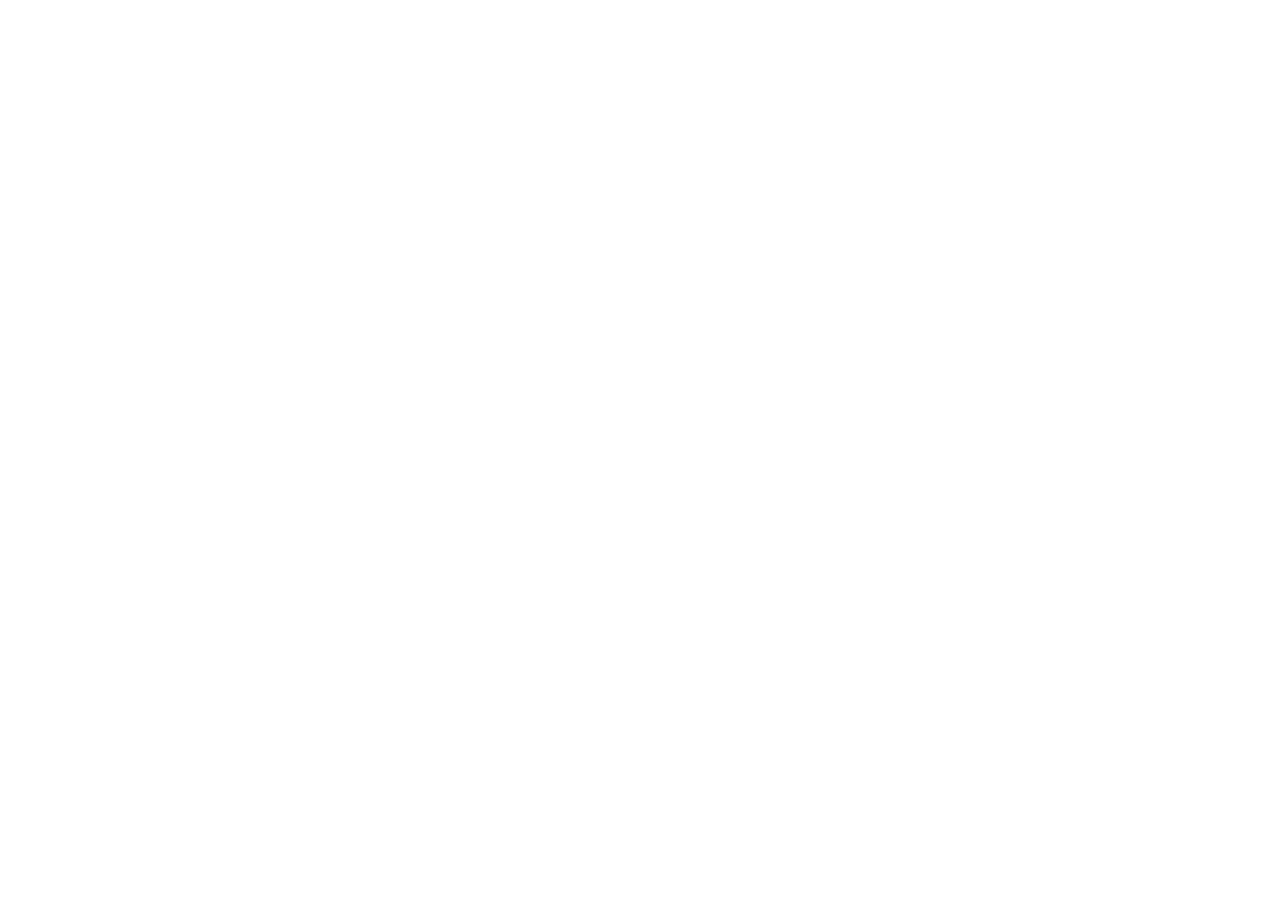
==== index.html @ 89497c9f "Update index.html" ====
<!doctype html>
<html lang="en" data-redirect-timezone="1">
<head>
	<meta charset="utf-8">
	<meta name="viewport" content="width=device-width">
	<meta name="generator" content="Framer 40f5bc6">
	<title>For Juveriya 🤍</title>
    <meta name="description" content="Built by Mohammed Omer for Juveriya">
    <meta name="framer-search-index" content="https://framerusercontent.com/sites/117l81jmsc6NkIZ9MC89xa/searchIndex-GdRDOwep4ibM.json">
    <meta name="framer-search-index-fallback" content="https://framerusercontent.com/sites/117l81jmsc6NkIZ9MC89xa/searchIndex-vX2zHD9IR4nd.json">
    <meta name="framer-html-plugin" content="disable">
    <link href="https://framerusercontent.com/images/HMO6l3CzcrKRpLwexkexiK5CK8.png" rel="icon" media="(prefers-color-scheme: light)">
    <link href="https://framerusercontent.com/images/HMO6l3CzcrKRpLwexkexiK5CK8.png" rel="icon" media="(prefers-color-scheme: dark)">
    <link rel="apple-touch-icon" href="https://framerusercontent.com/images/HMO6l3CzcrKRpLwexkexiK5CK8.png">
    <!-- Open Graph -->
    <meta property="og:type" content="website">
    <meta property="og:title" content="For Juveriya 🤍">
    <meta property="og:description" content="Built by Mohammed Omer for Juveriya">
    <meta property="og:image" content="https://framerusercontent.com/images/a0hLeVyQCjpj86ZuIpPFH348l94.png">
    <!-- X -->
    <meta name="twitter:card" content="summary_large_image">
    <meta name="twitter:title" content="For Juveriya 🤍">
    <meta name="twitter:description" content="Built by Mohammed Omer for Juveriya">
    <meta name="twitter:image" content="https://framerusercontent.com/images/a0hLeVyQCjpj86ZuIpPFH348l94.png">
	
	
	<script>try{if(localStorage.getItem("__framer_force_showing_editorbar_since")){const n=document.createElement("link");n.rel="modulepreload";n.href="https://framer.com/edit/init.mjs";document.head.appendChild(n)}}catch(e){}</script>
	<!-- Start of headStart -->
    
    <!-- End of headStart -->
	<style data-framer-css-ssr>
		html, body, #main {
		margin: 0;
		padding: 0;
		box-sizing: border-box;
	}
	:root {
		-webkit-font-smoothing: antialiased;
		-moz-osx-font-smoothing: grayscale;
	}
	* {
		box-sizing: border-box;
		-webkit-font-smoothing: inherit;
	}
	h1, h2, h3, h4, h5, h6, p, figure {
		margin: 0;
	}
		body, input, textarea, select, button { font-size: 12px; font-family: sans-serif; }
		body { --token-14825bd6-f9b4-4846-afef-1af0cbf8c065: rgb(0, 0, 0);--token-10bc40bb-604b-41d4-b321-4b409afa6a9f: rgb(255, 219, 88);--token-e27a4cac-2b4d-4ad5-8c68-b6f48982239d: rgb(249, 245, 246);--token-df3b0292-9153-4484-b1d6-f7e71cc31198: rgb(253, 253, 150);--token-8c15ab03-0228-43db-9adb-8c7e76c29ef3: rgb(119, 119, 119);--token-353de080-56da-4189-9321-c69d0ed1b3ed: rgb(218, 245, 240);--token-fdcc5b21-a997-46c1-a990-9f9c0159a383: rgb(248, 214, 179);--token-735d697b-5a03-49fe-9b66-80e6a14713f9: rgb(255, 255, 255);--token-d53d5eee-ff4d-4b1e-98d0-a707e3ce1541: rgb(0, 0, 0);--token-2433011a-35ae-4f0b-94e0-e8989014cf2c: rgb(255, 255, 255); @supports (color: color(display-p3 1 1 1)) {  } }
@media (prefers-color-scheme: dark) { body {  @supports (color: color(display-p3 1 1 1)) {  } } }
		
		@supports (z-index: calc(infinity)) {
			#__framer-badge-container {
				--infinity: infinity;
			}
		}

		#__framer-badge-container {
			position: fixed;
			bottom: 0;
			padding: 20px;
			width: 100%;
			display: flex;
			justify-content: flex-end;
			pointer-events: none;
			z-index: calc(var(--infinity, 2147483647));
		}
		
	</style>
	<style data-framer-font-css>/* vietnamese */
@font-face {
  font-family: 'Lexend Mega';
  font-style: normal;
  font-weight: 900;
  src: url(https://fonts.gstatic.com/s/lexendmega/v27/qFdX35aBi5JtHD41zSTFEuTByuvYFuE9IbDLWP6fteajm9E.woff2) format('woff2');
  unicode-range: U+0102-0103, U+0110-0111, U+0128-0129, U+0168-0169, U+01A0-01A1, U+01AF-01B0, U+0300-0301, U+0303-0304, U+0308-0309, U+0323, U+0329, U+1EA0-1EF9, U+20AB;
}
/* latin-ext */
@font-face {
  font-family: 'Lexend Mega';
  font-style: normal;
  font-weight: 900;
  src: url(https://fonts.gstatic.com/s/lexendmega/v27/qFdX35aBi5JtHD41zSTFEuTByuvYFuE9IbDLWP6ftOajm9E.woff2) format('woff2');
  unicode-range: U+0100-02BA, U+02BD-02C5, U+02C7-02CC, U+02CE-02D7, U+02DD-02FF, U+0304, U+0308, U+0329, U+1D00-1DBF, U+1E00-1E9F, U+1EF2-1EFF, U+2020, U+20A0-20AB, U+20AD-20C0, U+2113, U+2C60-2C7F, U+A720-A7FF;
}
/* latin */
@font-face {
  font-family: 'Lexend Mega';
  font-style: normal;
  font-weight: 900;
  src: url(https://fonts.gstatic.com/s/lexendmega/v27/qFdX35aBi5JtHD41zSTFEuTByuvYFuE9IbDLWP6fuuaj.woff2) format('woff2');
  unicode-range: U+0000-00FF, U+0131, U+0152-0153, U+02BB-02BC, U+02C6, U+02DA, U+02DC, U+0304, U+0308, U+0329, U+2000-206F, U+20AC, U+2122, U+2191, U+2193, U+2212, U+2215, U+FEFF, U+FFFD;
}

@font-face { font-family: "Inter"; src: url("https://framerusercontent.com/assets/5vvr9Vy74if2I6bQbJvbw7SY1pQ.woff2"); font-display: swap; font-style: normal; font-weight: 400; unicode-range: U+0460-052F, U+1C80-1C88, U+20B4, U+2DE0-2DFF, U+A640-A69F, U+FE2E-FE2F }
@font-face { font-family: "Inter"; src: url("https://framerusercontent.com/assets/EOr0mi4hNtlgWNn9if640EZzXCo.woff2"); font-display: swap; font-style: normal; font-weight: 400; unicode-range: U+0301, U+0400-045F, U+0490-0491, U+04B0-04B1, U+2116 }
@font-face { font-family: "Inter"; src: url("https://framerusercontent.com/assets/Y9k9QrlZAqio88Klkmbd8VoMQc.woff2"); font-display: swap; font-style: normal; font-weight: 400; unicode-range: U+1F00-1FFF }
@font-face { font-family: "Inter"; src: url("https://framerusercontent.com/assets/OYrD2tBIBPvoJXiIHnLoOXnY9M.woff2"); font-display: swap; font-style: normal; font-weight: 400; unicode-range: U+0370-03FF }
@font-face { font-family: "Inter"; src: url("https://framerusercontent.com/assets/JeYwfuaPfZHQhEG8U5gtPDZ7WQ.woff2"); font-display: swap; font-style: normal; font-weight: 400; unicode-range: U+0100-024F, U+0259, U+1E00-1EFF, U+2020, U+20A0-20AB, U+20AD-20CF, U+2113, U+2C60-2C7F, U+A720-A7FF }
@font-face { font-family: "Inter"; src: url("https://framerusercontent.com/assets/GrgcKwrN6d3Uz8EwcLHZxwEfC4.woff2"); font-display: swap; font-style: normal; font-weight: 400; unicode-range: U+0000-00FF, U+0131, U+0152-0153, U+02BB-02BC, U+02C6, U+02DA, U+02DC, U+2000-206F, U+2070, U+2074-207E, U+2080-208E, U+20AC, U+2122, U+2191, U+2193, U+2212, U+2215, U+FEFF, U+FFFD }
@font-face { font-family: "Inter"; src: url("https://framerusercontent.com/assets/b6Y37FthZeALduNqHicBT6FutY.woff2"); font-display: swap; font-style: normal; font-weight: 400; unicode-range: U+0102-0103, U+0110-0111, U+0128-0129, U+0168-0169, U+01A0-01A1, U+01AF-01B0, U+1EA0-1EF9, U+20AB }
@font-face { font-family: "Inter"; src: url("https://framerusercontent.com/assets/vQyevYAyHtARFwPqUzQGpnDs.woff2"); font-display: swap; font-style: normal; font-weight: 400; unicode-range: U+0000-00FF, U+0131, U+0152-0153, U+02BB-02BC, U+02C6, U+02DA, U+02DC, U+2000-206F, U+2074, U+20AC, U+2122, U+2191, U+2193, U+2212, U+2215, U+FEFF, U+FFFD }
@font-face { font-family: "Inter"; src: url("https://framerusercontent.com/assets/DpPBYI0sL4fYLgAkX8KXOPVt7c.woff2"); font-display: swap; font-style: normal; font-weight: 700; unicode-range: U+0460-052F, U+1C80-1C88, U+20B4, U+2DE0-2DFF, U+A640-A69F, U+FE2E-FE2F }
@font-face { font-family: "Inter"; src: url("https://framerusercontent.com/assets/4RAEQdEOrcnDkhHiiCbJOw92Lk.woff2"); font-display: swap; font-style: normal; font-weight: 700; unicode-range: U+0301, U+0400-045F, U+0490-0491, U+04B0-04B1, U+2116 }
@font-face { font-family: "Inter"; src: url("https://framerusercontent.com/assets/1K3W8DizY3v4emK8Mb08YHxTbs.woff2"); font-display: swap; font-style: normal; font-weight: 700; unicode-range: U+1F00-1FFF }
@font-face { font-family: "Inter"; src: url("https://framerusercontent.com/assets/tUSCtfYVM1I1IchuyCwz9gDdQ.woff2"); font-display: swap; font-style: normal; font-weight: 700; unicode-range: U+0370-03FF }
@font-face { font-family: "Inter"; src: url("https://framerusercontent.com/assets/VgYFWiwsAC5OYxAycRXXvhze58.woff2"); font-display: swap; font-style: normal; font-weight: 700; unicode-range: U+0100-024F, U+0259, U+1E00-1EFF, U+2020, U+20A0-20AB, U+20AD-20CF, U+2113, U+2C60-2C7F, U+A720-A7FF }
@font-face { font-family: "Inter"; src: url("https://framerusercontent.com/assets/syRNPWzAMIrcJ3wIlPIP43KjQs.woff2"); font-display: swap; font-style: normal; font-weight: 700; unicode-range: U+0000-00FF, U+0131, U+0152-0153, U+02BB-02BC, U+02C6, U+02DA, U+02DC, U+2000-206F, U+2070, U+2074-207E, U+2080-208E, U+20AC, U+2122, U+2191, U+2193, U+2212, U+2215, U+FEFF, U+FFFD }
@font-face { font-family: "Inter"; src: url("https://framerusercontent.com/assets/GIryZETIX4IFypco5pYZONKhJIo.woff2"); font-display: swap; font-style: normal; font-weight: 700; unicode-range: U+0102-0103, U+0110-0111, U+0128-0129, U+0168-0169, U+01A0-01A1, U+01AF-01B0, U+1EA0-1EF9, U+20AB }
@font-face { font-family: "Inter"; src: url("https://framerusercontent.com/assets/H89BbHkbHDzlxZzxi8uPzTsp90.woff2"); font-display: swap; font-style: italic; font-weight: 700; unicode-range: U+0460-052F, U+1C80-1C88, U+20B4, U+2DE0-2DFF, U+A640-A69F, U+FE2E-FE2F }
@font-face { font-family: "Inter"; src: url("https://framerusercontent.com/assets/u6gJwDuwB143kpNK1T1MDKDWkMc.woff2"); font-display: swap; font-style: italic; font-weight: 700; unicode-range: U+0301, U+0400-045F, U+0490-0491, U+04B0-04B1, U+2116 }
@font-face { font-family: "Inter"; src: url("https://framerusercontent.com/assets/43sJ6MfOPh1LCJt46OvyDuSbA6o.woff2"); font-display: swap; font-style: italic; font-weight: 700; unicode-range: U+1F00-1FFF }
@font-face { font-family: "Inter"; src: url("https://framerusercontent.com/assets/wccHG0r4gBDAIRhfHiOlq6oEkqw.woff2"); font-display: swap; font-style: italic; font-weight: 700; unicode-range: U+0370-03FF }
@font-face { font-family: "Inter"; src: url("https://framerusercontent.com/assets/WZ367JPwf9bRW6LdTHN8rXgSjw.woff2"); font-display: swap; font-style: italic; font-weight: 700; unicode-range: U+0100-024F, U+0259, U+1E00-1EFF, U+2020, U+20A0-20AB, U+20AD-20CF, U+2113, U+2C60-2C7F, U+A720-A7FF }
@font-face { font-family: "Inter"; src: url("https://framerusercontent.com/assets/ia3uin3hQWqDrVloC1zEtYHWw.woff2"); font-display: swap; font-style: italic; font-weight: 700; unicode-range: U+0000-00FF, U+0131, U+0152-0153, U+02BB-02BC, U+02C6, U+02DA, U+02DC, U+2000-206F, U+2070, U+2074-207E, U+2080-208E, U+20AC, U+2122, U+2191, U+2193, U+2212, U+2215, U+FEFF, U+FFFD }
@font-face { font-family: "Inter"; src: url("https://framerusercontent.com/assets/2A4Xx7CngadFGlVV4xrO06OBHY.woff2"); font-display: swap; font-style: italic; font-weight: 700; unicode-range: U+0102-0103, U+0110-0111, U+0128-0129, U+0168-0169, U+01A0-01A1, U+01AF-01B0, U+1EA0-1EF9, U+20AB }
@font-face { font-family: "Inter"; src: url("https://framerusercontent.com/assets/CfMzU8w2e7tHgF4T4rATMPuWosA.woff2"); font-display: swap; font-style: italic; font-weight: 400; unicode-range: U+0460-052F, U+1C80-1C88, U+20B4, U+2DE0-2DFF, U+A640-A69F, U+FE2E-FE2F }
@font-face { font-family: "Inter"; src: url("https://framerusercontent.com/assets/867QObYax8ANsfX4TGEVU9YiCM.woff2"); font-display: swap; font-style: italic; font-weight: 400; unicode-range: U+0301, U+0400-045F, U+0490-0491, U+04B0-04B1, U+2116 }
@font-face { font-family: "Inter"; src: url("https://framerusercontent.com/assets/Oyn2ZbENFdnW7mt2Lzjk1h9Zb9k.woff2"); font-display: swap; font-style: italic; font-weight: 400; unicode-range: U+1F00-1FFF }
@font-face { font-family: "Inter"; src: url("https://framerusercontent.com/assets/cdAe8hgZ1cMyLu9g005pAW3xMo.woff2"); font-display: swap; font-style: italic; font-weight: 400; unicode-range: U+0370-03FF }
@font-face { font-family: "Inter"; src: url("https://framerusercontent.com/assets/DOfvtmE1UplCq161m6Hj8CSQYg.woff2"); font-display: swap; font-style: italic; font-weight: 400; unicode-range: U+0100-024F, U+0259, U+1E00-1EFF, U+2020, U+20A0-20AB, U+20AD-20CF, U+2113, U+2C60-2C7F, U+A720-A7FF }
@font-face { font-family: "Inter"; src: url("https://framerusercontent.com/assets/pKRFNWFoZl77qYCAIp84lN1h944.woff2"); font-display: swap; font-style: italic; font-weight: 400; unicode-range: U+0000-00FF, U+0131, U+0152-0153, U+02BB-02BC, U+02C6, U+02DA, U+02DC, U+2000-206F, U+2070, U+2074-207E, U+2080-208E, U+20AC, U+2122, U+2191, U+2193, U+2212, U+2215, U+FEFF, U+FFFD }
@font-face { font-family: "Inter"; src: url("https://framerusercontent.com/assets/tKtBcDnBMevsEEJKdNGhhkLzYo.woff2"); font-display: swap; font-style: italic; font-weight: 400; unicode-range: U+0102-0103, U+0110-0111, U+0128-0129, U+0168-0169, U+01A0-01A1, U+01AF-01B0, U+1EA0-1EF9, U+20AB }
@font-face { font-family: "Inter"; src: url("https://framerusercontent.com/assets/DXD0Q7LSl7HEvDzucnyLnGBHM.woff2"); font-display: swap; font-style: normal; font-weight: 700; unicode-range: U+0000-00FF, U+0131, U+0152-0153, U+02BB-02BC, U+02C6, U+02DA, U+02DC, U+2000-206F, U+2074, U+20AC, U+2122, U+2191, U+2193, U+2212, U+2215, U+FEFF, U+FFFD }
@font-face { font-family: "Inter"; src: url("https://framerusercontent.com/assets/QxmhnWTzLtyjIiZcfaLIJ8EFBXU.woff2"); font-display: swap; font-style: italic; font-weight: 700; unicode-range: U+0000-00FF, U+0131, U+0152-0153, U+02BB-02BC, U+02C6, U+02DA, U+02DC, U+2000-206F, U+2074, U+20AC, U+2122, U+2191, U+2193, U+2212, U+2215, U+FEFF, U+FFFD }
@font-face { font-family: "Inter"; src: url("https://framerusercontent.com/assets/vFzuJY0c65av44uhEKB6vyjFMg.woff2"); font-display: swap; font-style: italic; font-weight: 400; unicode-range: U+0000-00FF, U+0131, U+0152-0153, U+02BB-02BC, U+02C6, U+02DA, U+02DC, U+2000-206F, U+2074, U+20AC, U+2122, U+2191, U+2193, U+2212, U+2215, U+FEFF, U+FFFD }
@font-face { font-family: "Epilogue"; src: url("https://framerusercontent.com/third-party-assets/fontshare/wf/WDPE67UE6MLVKZVLWNP7I6K4BJNXYM75/MEDFVVGRWXNVGRX77CSMLVJYEDA7HC6N/ZCQFQWYK27HETQBG4QFK4TEYPCJZ4KXY.woff2"); font-display: swap; font-style: normal; font-weight: 500 }
@font-face { font-family: "Epilogue"; src: url("https://framerusercontent.com/third-party-assets/fontshare/wf/Q6PBDKMW3ILHZCUUHJUL7Z5CAEUYIYJT/ACU6JUVISLUN5YPIBAVSNVQX7TIXK7LY/XVEXE7YCBGUS6ROKRHQHPQAR7KODNVQ3.woff2"); font-display: swap; font-style: normal; font-weight: 700 }
@font-face { font-family: "Epilogue"; src: url("https://framerusercontent.com/third-party-assets/fontshare/wf/ONZH6ZASWZCELVW4GZ5FS2DD4KV34DZY/IWL64III3URHKBZSTXXZCIKPZUGZBYJJ/KVA3QGLTXVRAZQOOPC6T3N7AGN5JIOM5.woff2"); font-display: swap; font-style: italic; font-weight: 700 }
@font-face { font-family: "Epilogue"; src: url("https://framerusercontent.com/third-party-assets/fontshare/wf/WUXJSSKNWIQSBS5SOEF53KSM42GJBD2L/GLVVTIRT64ZZSWHWACX4KYGJT77NJ2IR/UKD6R7XGPWDZNKQOKYGNPNULQCN345NT.woff2"); font-display: swap; font-style: italic; font-weight: 500 }
@font-face { font-family: "Epilogue"; src: url("https://framerusercontent.com/third-party-assets/fontshare/wf/HW7DA5MZIQCIMCOUSVAFDKYIAGBQ2EPW/64YUI6PFX4KLJZLCCPVY7Z5FARAYQ3DX/NJMCUXH2I67M6ZVSE6EO6LRTO3M22XCT.woff2"); font-style: normal; font-weight: 900 }
@font-face { font-family: "Epilogue"; src: url("https://framerusercontent.com/third-party-assets/fontshare/wf/KK544MJIFZ3MDT67AKIUKOFLISMBMXOA/D7CFVQTPQ3OCLOZ7ZC772LEWAQV7R7EN/KZRBQZD7DG3TFKTGCJMNODPANWHK6W6G.woff2"); font-style: italic; font-weight: 900 }
@font-face { font-family: "Epilogue"; src: url("https://framerusercontent.com/third-party-assets/fontshare/wf/VET5UWA4MEKQA4WBV5EGM57GLZ6RJ3WC/S45ZC4DS7EIJMXUV6L2BAG5ELV3HN4S3/YDPYKQPH3JEREPOH5AQV4HHIWBADML7M.woff2"); font-display: swap; font-style: normal; font-weight: 600 }
@font-face { font-family: "Inter Placeholder"; src: local("Arial"); ascent-override: 89.79%; descent-override: 22.36%; line-gap-override: 0.00%; size-adjust: 107.89% }
@font-face { font-family: "Epilogue Placeholder"; src: local("Arial"); ascent-override: 70.86%; descent-override: 21.08%; line-gap-override: 0.00%; size-adjust: 111.49% }</style>
	<link href="https://fonts.gstatic.com" rel="preconnect" crossorigin>
	
	<!-- Start of headEnd -->
    
    <!-- End of headEnd -->
	
</head>
<body>
	<script async src="https://events.framer.com/script?v=2" data-fid="6711d337bed1a1e434293c3a9d977a25dec4e9b8871d8241a92e579114c29102" data-no-nt></script>
	<!-- Start of bodyStart -->
    
    <!-- End of bodyStart -->
	<script data-relative-date-script="global">!function(){var c=new Map;function p(e,t,n){let r=[n,{numeric:t,style:e}],o=JSON.stringify(r),s=c.get(o);if(s)return s;let i=new Intl.RelativeTimeFormat(...r);return c.set(o,i),i}function D(e,t,n,a,r,o,s){let i=U(e,t,n),d=F(e,t,i),u=p(a,r,s).format(d,i);return o?R(u):u}function R(e){return e.charAt(0).toUpperCase()+e.slice(1)}function U(e,t,n){if(n!=="auto")return n;let a=T(e,t);if(Math.abs(a)<=7)return"day";let r=g(e,t);if(Math.abs(r)<=4)return"week";let o=v(e,t);return Math.abs(o)<=12?"month":"year"}var h=1e3,y=6e4,C=36e5,M=864e5,w=6048e5;function F(e,t,n){let a=e.getTime()-t.getTime();switch(n){case"second":return Math.trunc(a/h);case"minute":return Math.trunc(a/y);case"hour":return Math.trunc(a/C);case"day":return T(e,t);case"week":return g(e,t);case"month":return v(e,t);case"quarter":return _(e,t);case"year":return x(e,t)}let r=n}function l(e){let t=new Date(e);return t.setUTCHours(0,0,0,0),t}function T(e,t){let n=l(e).getTime(),a=l(t).getTime();return Math.round((n-a)/M)}function f(e){let t=new Date(e),n=t.getUTCDay(),a=(n<1?7:0)+n-1;return t.setUTCDate(t.getUTCDate()-a),t.setUTCHours(0,0,0,0),t}function g(e,t){let n=f(e).getTime(),a=f(t).getTime();return Math.round((n-a)/w)}function v(e,t){let n=e.getUTCFullYear()-t.getUTCFullYear(),a=e.getUTCMonth()-t.getUTCMonth();return n*12+a}function m(e){let t=e.getUTCMonth();return Math.trunc(t/3)}function _(e,t){let n=e.getUTCFullYear()-t.getUTCFullYear(),a=m(e)-m(t);return n*4+a}function x(e,t){return e.getUTCFullYear()-t.getUTCFullYear()}window.__framer_formatRelativeDate=D;
}()</script>
	<div id="main"></div>
	<script>!function(){var w="framer_variant";function u(a,r){let e=r.indexOf("#"),t=e===-1?r:r.substring(0,e),o=e===-1?"":r.substring(e),n=t.indexOf("?"),h=n===-1?t:t.substring(0,n),d=n===-1?"":t.substring(n),s=new URLSearchParams(d),m=new URLSearchParams(a);for(let[i,l]of m)s.has(i)||i!==w&&s.append(i,l);let c=s.toString();return c===""?t+o:h+"?"+c+o}var g='div#main a[href^="#"],div#main a[href^="/"],div#main a[href^="."]',f="div#main a[data-framer-preserve-params]",S=document.currentScript?.hasAttribute("data-preserve-internal-params");if(window.location.search&&!navigator.webdriver&&!/bot|-google|google-|yandex|ia_archiver|crawl|spider/iu.test(navigator.userAgent)){let a=document.querySelectorAll(S?`${g},${f}`:f);for(let r of a){let e=u(window.location.search,r.href);r.setAttribute("href",e)}}
}()</script>
	
<!--$--><!--$--><!--$--><a class="framer-6jWyo framer-n0ccwk framer-v-n0ccwk framer-bmpgw8 __framer-badge" data-framer-appear-id="n0ccwk" data-framer-name="Light" data-nosnippet="true" style="will-change:transform;pointer-events:auto;opacity:0.001;transform:translateY(10px)" href="https://www.framer.com" rel="noopener" title="Create a free website with Framer, the website builder loved by startups, designers and agencies."><div class="framer-13yxzio" data-framer-name="Backdrop" style="background-color:rgb(255, 255, 255);border-bottom-left-radius:10px;border-bottom-right-radius:10px;border-top-left-radius:10px;border-top-right-radius:10px;box-shadow:0px 0.6021873017743928px 1.5656869846134214px -1.5px rgba(0, 0, 0, 0.17), 0px 2.288533303243457px 5.950186588432988px -3px rgba(0, 0, 0, 0.14), 0px 10px 26px -4.5px rgba(0, 0, 0, 0.02)"></div><div class="framer-19yaanm" data-framer-name="Content" style="transform:translate(-50%, -50%)"><div class="framer-1kflzx5"><div data-framer-name="Logo" class="framer-hcsc7 framer-e50co" style="--1bd4d3i:rgb(0, 0, 0);--otdjsv:rgb(0, 0, 0);transform:translateX(-50%)"></div></div><!--$--><p style="position:absolute;transform:scale(0.001)">Create a free website with Framer, the website builder loved by startups, designers and agencies.</p><div data-framer-name="Text" class="framer-g7oZR framer-1um7t9d" style="--1bd4d3i:rgb(0, 0, 0);--otdjsv:rgb(0, 0, 0)"></div><!--/$--></div><div class="framer-j4ugry" data-framer-name="Bottom" style="mask:linear-gradient(180deg, rgba(0,0,0,0) 65%, rgba(0,0,0,1) 100%) add;-webkit-mask:linear-gradient(180deg, rgba(0,0,0,0) 65%, rgba(0,0,0,1) 100%) add;border-bottom-left-radius:11px;border-bottom-right-radius:11px;border-top-left-radius:11px;border-top-right-radius:11px;box-shadow:inset 0px 0px 0px 1px rgb(0, 0, 0);opacity:0.06"></div><div class="framer-jnuwbw" data-framer-name="Border" style="border-bottom-left-radius:11px;border-bottom-right-radius:11px;border-top-left-radius:11px;border-top-right-radius:11px;box-shadow:inset 0px 0px 0px 1px rgb(0, 0, 0);opacity:0.04"></div></a><!--/$--><!--/$--><!--/$--></div>
	<script data-framer-appear-animation="no-preference"></script>
	<script>typeof document<"u"&&(window.process={...window.process,env:{...window.process?.env,NODE_ENV:"production"}});</script>
	<link rel="modulepreload" fetchpriority="low" href="https://framerusercontent.com/sites/117l81jmsc6NkIZ9MC89xa/rolldown-runtime.Dh6celcD.mjs"><link rel="modulepreload" fetchpriority="low" href="https://framerusercontent.com/sites/117l81jmsc6NkIZ9MC89xa/react.Dfbt0i5D.mjs"><link rel="modulepreload" fetchpriority="low" href="https://framerusercontent.com/sites/117l81jmsc6NkIZ9MC89xa/motion.D-y5jsTr.mjs"><link rel="modulepreload" fetchpriority="low" href="https://framerusercontent.com/sites/117l81jmsc6NkIZ9MC89xa/framer.DeJz470J.mjs"><link rel="modulepreload" fetchpriority="low" href="https://framerusercontent.com/sites/117l81jmsc6NkIZ9MC89xa/shared-lib.BNIhrOHg.mjs"><script type="module" async data-framer-bundle="main" fetchPriority="low" src="https://framerusercontent.com/sites/117l81jmsc6NkIZ9MC89xa/script_main.BmHujHlV.mjs"></script>
	<!-- Start of bodyEnd -->
    
    <!-- End of bodyEnd -->
</body>
</html>
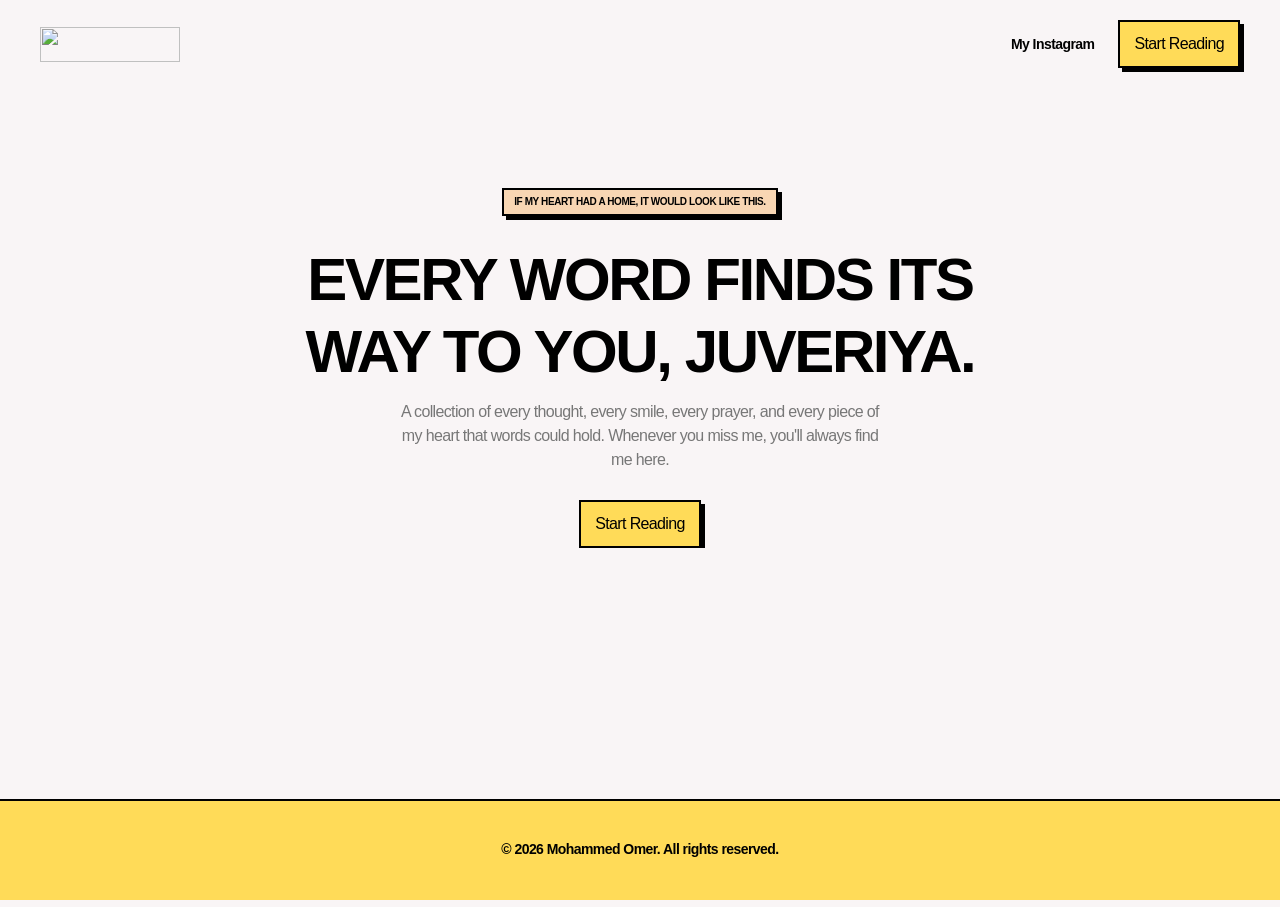
==== commit d730a810: "Update index.html" ====
--- a/index.html
+++ b/index.html
@@ -4,11 +4,11 @@
 <head>
 	<meta charset="utf-8">
 	<meta name="viewport" content="width=device-width">
-	<meta name="generator" content="Framer 40f5bc6">
+	<meta name="generator" content="Framer 089ff9b">
 	<title>For Juveriya 🤍</title>
     <meta name="description" content="Built by Mohammed Omer for Juveriya">
-    <meta name="framer-search-index" content="https://framerusercontent.com/sites/117l81jmsc6NkIZ9MC89xa/searchIndex-GdRDOwep4ibM.json">
-    <meta name="framer-search-index-fallback" content="https://framerusercontent.com/sites/117l81jmsc6NkIZ9MC89xa/searchIndex-vX2zHD9IR4nd.json">
+    <meta name="framer-search-index" content="https://framerusercontent.com/sites/117l81jmsc6NkIZ9MC89xa/searchIndex-Nur5kJNaS0Kq.json">
+    <meta name="framer-search-index-fallback" content="https://framerusercontent.com/sites/117l81jmsc6NkIZ9MC89xa/searchIndex-AUMpg6Q5Pe5Y.json">
     <meta name="framer-html-plugin" content="disable">
     <link href="https://framerusercontent.com/images/HMO6l3CzcrKRpLwexkexiK5CK8.png" rel="icon" media="(prefers-color-scheme: light)">
     <link href="https://framerusercontent.com/images/HMO6l3CzcrKRpLwexkexiK5CK8.png" rel="icon" media="(prefers-color-scheme: dark)">
@@ -17,57 +17,16 @@
     <meta property="og:type" content="website">
     <meta property="og:title" content="For Juveriya 🤍">
     <meta property="og:description" content="Built by Mohammed Omer for Juveriya">
-    <meta property="og:image" content="https://framerusercontent.com/images/a0hLeVyQCjpj86ZuIpPFH348l94.png">
+    <meta property="og:image" content="https://framerusercontent.com/assets/a0hLeVyQCjpj86ZuIpPFH348l94.png">
     <!-- X -->
     <meta name="twitter:card" content="summary_large_image">
     <meta name="twitter:title" content="For Juveriya 🤍">
     <meta name="twitter:description" content="Built by Mohammed Omer for Juveriya">
-    <meta name="twitter:image" content="https://framerusercontent.com/images/a0hLeVyQCjpj86ZuIpPFH348l94.png">
+    <meta name="twitter:image" content="https://framerusercontent.com/assets/a0hLeVyQCjpj86ZuIpPFH348l94.png">
 	
 	
-	<script>try{if(localStorage.getItem("__framer_force_showing_editorbar_since")){const n=document.createElement("link");n.rel="modulepreload";n.href="https://framer.com/edit/init.mjs";document.head.appendChild(n)}}catch(e){}</script>
-	<!-- Start of headStart -->
-    
     <!-- End of headStart -->
-	<style data-framer-css-ssr>
-		html, body, #main {
-		margin: 0;
-		padding: 0;
-		box-sizing: border-box;
-	}
-	:root {
-		-webkit-font-smoothing: antialiased;
-		-moz-osx-font-smoothing: grayscale;
-	}
-	* {
-		box-sizing: border-box;
-		-webkit-font-smoothing: inherit;
-	}
-	h1, h2, h3, h4, h5, h6, p, figure {
-		margin: 0;
-	}
-		body, input, textarea, select, button { font-size: 12px; font-family: sans-serif; }
-		body { --token-14825bd6-f9b4-4846-afef-1af0cbf8c065: rgb(0, 0, 0);--token-10bc40bb-604b-41d4-b321-4b409afa6a9f: rgb(255, 219, 88);--token-e27a4cac-2b4d-4ad5-8c68-b6f48982239d: rgb(249, 245, 246);--token-df3b0292-9153-4484-b1d6-f7e71cc31198: rgb(253, 253, 150);--token-8c15ab03-0228-43db-9adb-8c7e76c29ef3: rgb(119, 119, 119);--token-353de080-56da-4189-9321-c69d0ed1b3ed: rgb(218, 245, 240);--token-fdcc5b21-a997-46c1-a990-9f9c0159a383: rgb(248, 214, 179);--token-735d697b-5a03-49fe-9b66-80e6a14713f9: rgb(255, 255, 255);--token-d53d5eee-ff4d-4b1e-98d0-a707e3ce1541: rgb(0, 0, 0);--token-2433011a-35ae-4f0b-94e0-e8989014cf2c: rgb(255, 255, 255); @supports (color: color(display-p3 1 1 1)) {  } }
-@media (prefers-color-scheme: dark) { body {  @supports (color: color(display-p3 1 1 1)) {  } } }
-		
-		@supports (z-index: calc(infinity)) {
-			#__framer-badge-container {
-				--infinity: infinity;
-			}
-		}
-
-		#__framer-badge-container {
-			position: fixed;
-			bottom: 0;
-			padding: 20px;
-			width: 100%;
-			display: flex;
-			justify-content: flex-end;
-			pointer-events: none;
-			z-index: calc(var(--infinity, 2147483647));
-		}
-		
-	</style>
+	
 	<style data-framer-font-css>/* vietnamese */
 @font-face {
   font-family: 'Lexend Mega';
@@ -136,7 +95,7 @@
 @font-face { font-family: "Epilogue Placeholder"; src: local("Arial"); ascent-override: 70.86%; descent-override: 21.08%; line-gap-override: 0.00%; size-adjust: 111.49% }</style>
 	<link href="https://fonts.gstatic.com" rel="preconnect" crossorigin>
 	
-	<!-- Start of headEnd -->
+	<meta name="robots" content="max-image-preview:large"><style data-framer-breakpoint-css>@media(min-width: 1200px){.hidden-72rtr7{display:none!important}}@media(min-width: 810px) and (max-width: 1199.98px){.hidden-m5l3vu{display:none!important}}@media(max-width: 809.98px){.hidden-1e7kvkq{display:none!important}}@media(min-width: 1200px){.hidden-1gpth3q{display:none!important}}@media(min-width: 810px) and (max-width: 1199.98px){.hidden-1xca2bw{display:none!important}}@media(max-width: 809.98px){.hidden-b5pn2z{display:none!important}}</style><style data-framer-css-ssr-minified data-framer-components="framer-lib-cursors-host framer-pRyHI PropertyOverrides framer-3sx4O framer-56Ysx framer-ZWBGi framer-4gBU5 framer-ahKho framer-lib-combinedCSSRules framer-215m2 framer-u9qn7 framer-78ua2 framer-pUoWk framer-c4zT7">html,body,#main{box-sizing:border-box;margin:0;padding:0}:root{-webkit-font-smoothing:antialiased;-moz-osx-font-smoothing:grayscale}*{box-sizing:border-box;-webkit-font-smoothing:inherit}h1,h2,h3,h4,h5,h6,p,figure{margin:0}body,input,textarea,select,button{font-family:sans-serif;font-size:12px}body{--token-14825bd6-f9b4-4846-afef-1af0cbf8c065:#000;--token-10bc40bb-604b-41d4-b321-4b409afa6a9f:#ffdb58;--token-e27a4cac-2b4d-4ad5-8c68-b6f48982239d:#f9f5f6;--token-df3b0292-9153-4484-b1d6-f7e71cc31198:#fdfd96;--token-8c15ab03-0228-43db-9adb-8c7e76c29ef3:#777;--token-353de080-56da-4189-9321-c69d0ed1b3ed:#daf5f0;--token-fdcc5b21-a997-46c1-a990-9f9c0159a383:#f8d6b3;--token-735d697b-5a03-49fe-9b66-80e6a14713f9:#fff;--token-d53d5eee-ff4d-4b1e-98d0-a707e3ce1541:#000;--token-2433011a-35ae-4f0b-94e0-e8989014cf2c:#fff}@supports (z-index:calc(infinity)){#__framer-badge-container{--infinity:infinity}}#__framer-badge-container{pointer-events:none;width:100%;z-index:calc(var(--infinity,2147480000));justify-content:flex-end;padding:20px;display:flex;position:fixed;bottom:0}@supports (background:-webkit-named-image(i)) and (not (grid-template-rows:subgrid)){body{--framer-will-change-override:transform}}@supports (background:-webkit-named-image(i)) and (not (position-area:top right)){body{--framer-will-change-filter-override:filter}}[data-framer-component-type=Text] div div span,[data-framer-component-type=Text] a div span,[data-framer-component-type=Text] span span span,[data-framer-component-type=Text] p span span,[data-framer-component-type=Text] h1 span span,[data-framer-component-type=Text] h2 span span,[data-framer-component-type=Text] h3 span span,[data-framer-component-type=Text] h4 span span,[data-framer-component-type=Text] h5 span span,[data-framer-component-type=Text] h6 span span,[data-framer-component-type=Text] a{font-family:var(--font-family);font-style:var(--font-style);font-weight:min(calc(var(--framer-font-weight-increase,0) + var(--font-weight,400)),900);color:var(--text-color);letter-spacing:var(--letter-spacing);font-size:var(--font-size);text-transform:var(--text-transform);--text-decoration:var(--framer-text-decoration-style,solid)var(--framer-text-decoration,none)var(--framer-text-decoration-color,currentcolor)var(--framer-text-decoration-thickness,auto);--text-decoration-skip-ink:var(--framer-text-decoration-skip-ink);--text-underline-offset:var(--framer-text-decoration-offset);line-height:var(--line-height);--font-family:var(--framer-font-family);--font-style:var(--framer-font-style);--font-weight:var(--framer-font-weight);--text-color:var(--framer-text-color);--letter-spacing:var(--framer-letter-spacing);--font-size:var(--framer-font-size);--text-transform:var(--framer-text-transform);--line-height:var(--framer-line-height)}@supports not (color:color(display-p3 1 1 1)){p.framer-text,div.framer-text,h1.framer-text,h2.framer-text,h3.framer-text,h4.framer-text,h5.framer-text,h6.framer-text,li.framer-text,ol.framer-text,ul.framer-text,span.framer-text:not([data-text-fill]){color:var(--framer-blockquote-text-color-rgb,var(--framer-blockquote-text-color,var(--framer-text-color-rgb,var(--framer-text-color,#000))));-webkit-text-stroke-color:var(--framer-text-stroke-color-rgb,var(--framer-text-stroke-color,initial))}mark.framer-text{background-color:var(--framer-blockquote-text-background-color-rgb,var(--framer-blockquote-text-background-color,var(--framer-text-background-color-rgb,var(--framer-text-background-color,initial))))}}@supports not (color:color(display-p3 1 1 1)){code.framer-text,code.framer-text span.framer-text:not([data-text-fill]){color:var(--framer-blockquote-text-color-rgb,var(--framer-blockquote-text-color,var(--framer-code-text-color-rgb,var(--framer-code-text-color,var(--framer-text-color-rgb,var(--framer-text-color,#000))))))}}@supports not (color:color(display-p3 1 1 1)){a.framer-text,span.framer-text[data-nested-link]{color:var(--framer-link-text-color-rgb,var(--framer-link-text-color,var(--framer-blockquote-text-color-rgb,var(--framer-blockquote-text-color,var(--framer-text-color-rgb,var(--framer-text-color,#000))))));background-color:var(--framer-link-text-background-color-rgb,var(--framer-link-text-background-color,initial));-webkit-text-decoration-color:var(--framer-link-text-decoration-color-rgb,var(--framer-link-text-decoration-color,var(--framer-text-decoration-color-rgb,var(--framer-text-decoration-color,currentcolor))));text-decoration-color:var(--framer-link-text-decoration-color-rgb,var(--framer-link-text-decoration-color,var(--framer-text-decoration-color-rgb,var(--framer-text-decoration-color,currentcolor))))}}@supports not (color:color(display-p3 1 1 1)){code.framer-text a.framer-text,code.framer-text a.framer-text span.framer-text:not([data-text-fill]),code.framer-text span.framer-text[data-nested-link],code.framer-text span.framer-text[data-nested-link] span.framer-text:not([data-text-fill]){color:var(--framer-link-text-color-rgb,var(--framer-link-text-color,var(--framer-blockquote-text-color-rgb,var(--framer-blockquote-text-color,var(--framer-code-text-color-rgb,var(--framer-code-text-color,var(--framer-text-color-rgb,var(--framer-text-color,#000))))))))}}@supports not (color:color(display-p3 1 1 1)){a.framer-text:hover,span.framer-text[data-nested-link]:hover{color:var(--framer-link-hover-text-color-rgb,var(--framer-link-hover-text-color,var(--framer-link-text-color-rgb,var(--framer-link-text-color,var(--framer-blockquote-text-color-rgb,var(--framer-blockquote-text-color,var(--framer-text-color-rgb,var(--framer-text-color,#000))))))));background-color:var(--framer-link-hover-text-background-color-rgb,var(--framer-link-hover-text-background-color,var(--framer-link-text-background-color-rgb,var(--framer-link-text-background-color,var(--framer-text-background-color-rgb,var(--framer-text-background-color,initial))))));-webkit-text-decoration-color:var(--framer-link-hover-text-decoration-color-rgb,var(--framer-link-hover-text-decoration-color,var(--framer-link-text-decoration-color-rgb,var(--framer-link-text-decoration-color,var(--framer-text-decoration-color-rgb,var(--framer-text-decoration-color,currentcolor))))));text-decoration-color:var(--framer-link-hover-text-decoration-color-rgb,var(--framer-link-hover-text-decoration-color,var(--framer-link-text-decoration-color-rgb,var(--framer-link-text-decoration-color,var(--framer-text-decoration-color-rgb,var(--framer-text-decoration-color,currentcolor))))))}}@supports not (color:color(display-p3 1 1 1)){code.framer-text a.framer-text:hover,code.framer-text span.framer-text[data-nested-link]:hover{color:var(--framer-link-hover-text-color-rgb,var(--framer-link-hover-text-color,var(--framer-link-text-color-rgb,var(--framer-link-text-color,var(--framer-blockquote-text-color-rgb,var(--framer-blockquote-text-color,var(--framer-code-text-color-rgb,var(--framer-code-text-color,var(--framer-text-color-rgb,var(--framer-text-color,#000))))))))))}}@supports not (color:color(display-p3 1 1 1)){a.framer-text[data-framer-page-link-current],span.framer-text[data-framer-page-link-current]{color:var(--framer-link-current-text-color-rgb,var(--framer-link-current-text-color,var(--framer-link-text-color-rgb,var(--framer-link-text-color,var(--framer-text-color-rgb,var(--framer-text-color,#000))))));background-color:var(--framer-link-current-text-background-color-rgb,var(--framer-link-current-text-background-color,var(--framer-link-text-background-color-rgb,var(--framer-link-text-background-color,var(--framer-text-background-color-rgb,var(--framer-text-background-color,initial))))));-webkit-text-decoration-color:var(--framer-link-current-text-decoration-color-rgb,var(--framer-link-current-text-decoration-color,var(--framer-link-text-decoration-color-rgb,var(--framer-link-text-decoration-color,var(--framer-text-decoration-color-rgb,var(--framer-text-decoration-color,currentcolor))))));text-decoration-color:var(--framer-link-current-text-decoration-color-rgb,var(--framer-link-current-text-decoration-color,var(--framer-link-text-decoration-color-rgb,var(--framer-link-text-decoration-color,var(--framer-text-decoration-color-rgb,var(--framer-text-decoration-color,currentcolor))))))}}@supports not (color:color(display-p3 1 1 1)){code.framer-text a.framer-text[data-framer-page-link-current],code.framer-text a.framer-text[data-framer-page-link-current] span.framer-text:not([data-text-fill]),code.framer-text span.framer-text[data-framer-page-link-current],code.framer-text span.framer-text[data-framer-page-link-current] span.framer-text:not([data-text-fill]){color:var(--framer-link-current-text-color-rgb,var(--framer-link-current-text-color,var(--framer-link-text-color-rgb,var(--framer-link-text-color,var(--framer-code-text-color-rgb,var(--framer-code-text-color,var(--framer-text-color-rgb,var(--framer-text-color,#000))))))));background-color:var(--framer-link-current-text-background-color-rgb,var(--framer-link-current-text-background-color,var(--framer-link-text-background-color-rgb,var(--framer-link-text-background-color,var(--framer-text-background-color-rgb,var(--framer-text-background-color,initial))))))}}@supports not (color:color(display-p3 1 1 1)){a.framer-text[data-framer-page-link-current]:hover,span.framer-text[data-framer-page-link-current]:hover{color:var(--framer-link-hover-text-color-rgb,var(--framer-link-hover-text-color,var(--framer-link-current-text-color-rgb,var(--framer-link-current-text-color,var(--framer-link-text-color-rgb,var(--framer-link-text-color,var(--framer-code-text-color-rgb,var(--framer-code-text-color,var(--framer-text-color-rgb,var(--framer-text-color,#000))))))))));background-color:var(--framer-link-hover-text-background-color-rgb,var(--framer-link-hover-text-background-color,var(--framer-link-current-text-background-color-rgb,var(--framer-link-current-text-background-color,var(--framer-link-text-background-color-rgb,var(--framer-link-text-background-color,initial))))));-webkit-text-decoration-color:var(--framer-link-hover-text-decoration-color-rgb,var(--framer-link-hover-text-decoration-color,var(--framer-link-current-text-decoration-color-rgb,var(--framer-link-current-text-decoration-color,var(--framer-link-text-decoration-color-rgb,var(--framer-link-text-decoration-color,var(--framer-text-decoration-color-rgb,var(--framer-text-decoration-color,currentcolor))))))));text-decoration-color:var(--framer-link-hover-text-decoration-color-rgb,var(--framer-link-hover-text-decoration-color,var(--framer-link-current-text-decoration-color-rgb,var(--framer-link-current-text-decoration-color,var(--framer-link-text-decoration-color-rgb,var(--framer-link-text-decoration-color,var(--framer-text-decoration-color-rgb,var(--framer-text-decoration-color,currentcolor))))))))}}@supports not (color:color(display-p3 1 1 1)){code.framer-text a.framer-text[data-framer-page-link-current]:hover,code.framer-text a.framer-text[data-framer-page-link-current]:hover span.framer-text:not([data-text-fill]),code.framer-text span.framer-text[data-framer-page-link-current]:hover,code.framer-text span.framer-text[data-framer-page-link-current]:hover span.framer-text:not([data-text-fill]){color:var(--framer-link-hover-text-color-rgb,var(--framer-link-hover-text-color,var(--framer-link-current-text-color-rgb,var(--framer-link-current-text-color,var(--framer-link-text-color-rgb,var(--framer-link-text-color,var(--framer-code-text-color-rgb,var(--framer-code-text-color,var(--framer-text-color-rgb,var(--framer-text-color,#000))))))))));background-color:var(--framer-link-hover-text-background-color-rgb,var(--framer-link-hover-text-background-color,var(--framer-link-current-text-background-color-rgb,var(--framer-link-current-text-background-color,var(--framer-link-text-background-color-rgb,var(--framer-link-text-background-color,initial))))))}}[data-framer-component-type=Stack]:not([data-framer-generated])>*,[data-framer-component-type=Stack]:not([data-framer-generated])>[data-framer-component-type],NavigationContainer [data-framer-component-type=NavigationContainer]>*,[data-framer-component-type=NavigationContainer]>[data-framer-component-type]{position:relative}@supports not (overflow:clip){:root{--overflow-clip-fallback:hidden}}@supports (background:-webkit-named-image(i)) and (not (contain-intrinsic-size:inherit)){div.framer-text,p.framer-text,h1.framer-text,h2.framer-text,h3.framer-text,h4.framer-text,h5.framer-text,h6.framer-text,ol.framer-text,ul.framer-text,li.framer-text,blockquote.framer-text,.framer-text.framer-image{display:var(--text-truncation-display-inline-for-safari-16,revert)}div.framer-text:after,p.framer-text:after,h1.framer-text:after,h2.framer-text:after,h3.framer-text:after,h4.framer-text:after,h5.framer-text:after,h6.framer-text:after,ol.framer-text:after,ul.framer-text:after,li.framer-text:after,blockquote.framer-text:after,.framer-text.framer-image:after{content:var(--text-truncation-line-break-for-safari-16);white-space:pre}.framer-text.framer-text-module,.framer-text.framer-table-wrapper{display:var(--text-truncation-display-none-for-safari-16,revert)}p.framer-text[data-text-fill]{display:var(--text-truncation-display-inline-for-safari-16,inline-block)}}@supports (corner-shape:superellipse(2)){:root{--one-if-corner-shape-supported:1}}.framer-cursor-none,.framer-cursor-none *{cursor:none!important}.framer-pointer-events-none,.framer-pointer-events-none *{pointer-events:none!important}.framer-pRyHI.framer-1gr0dw5,.framer-pRyHI .framer-1gr0dw5{display:block}.framer-pRyHI.framer-1gpth3q{background-color:var(--token-e27a4cac-2b4d-4ad5-8c68-b6f48982239d,#f9f5f6);flex-flow:column;place-content:center flex-start;align-items:center;gap:0;width:100%;height:min-content;padding:0;display:flex;position:relative;overflow:visible}.framer-pRyHI .framer-odu195-container{z-index:10;flex:none;order:-1000;width:100%;height:auto;position:sticky;top:0}.framer-pRyHI .framer-2rcjfl{margin:0;background:0 0;flex-grow:1;width:0;height:0;margin-bottom:0;position:relative}.framer-pRyHI .framer-8qrgev-container{flex:none;order:1002;width:100%;height:auto;position:relative}[data-layout-template=true]>#overlay{margin-bottom:0}@media (max-width:809.98px){.framer-pRyHI .framer-odu195-container{top:unset;width:390px;position:relative}}.ssr-variant{display:contents}.framer-3sx4O.framer-1k0xh8z,.framer-3sx4O .framer-1k0xh8z{display:block}.framer-3sx4O.framer-aw0er6{flex-flow:column;place-content:center;align-items:center;gap:0;width:1200px;height:min-content;padding:20px 40px;display:flex;position:relative;overflow:hidden}.framer-3sx4O .framer-1c8h24p-container{z-index:0;flex:none;width:100%;height:100%;position:absolute;bottom:0;left:0%}.framer-3sx4O .framer-1ubnzhg{flex-flow:row;flex:none;place-content:center space-between;align-items:center;width:100%;max-width:1200px;height:min-content;padding:0;display:flex;position:relative;overflow:visible}.framer-3sx4O .framer-x7ouq-container,.framer-3sx4O .framer-tu2cwp-container{flex:none;width:auto;height:auto;position:relative}.framer-3sx4O .framer-1ac0k8v{flex-flow:row;flex:none;place-content:center;align-items:center;gap:8px;width:min-content;height:min-content;padding:0;display:flex;position:relative;overflow:visible}.framer-3sx4O .framer-19h0n81-container{flex:none;width:48px;height:48px;position:relative}.framer-3sx4O .framer-1p8ocjd{flex-flow:column;place-content:center;align-items:center;gap:10px;width:200px;height:min-content;padding:12px;display:flex;position:relative;overflow:hidden}.framer-3sx4O .framer-1i9qps3-container{flex:none;width:100%;height:auto;position:relative}.framer-3sx4O.framer-v-110pe11.framer-aw0er6{width:810px}.framer-3sx4O.framer-v-110pe11 .framer-1p8ocjd,.framer-3sx4O.framer-v-p1tt9b .framer-1p8ocjd{-webkit-tap-highlight-color:#0000}.framer-3sx4O.framer-v-p1tt9b.framer-aw0er6{width:390px;padding:20px}.framer-3sx4O[data-border=true]:after,.framer-3sx4O [data-border=true]:after{content:"";border-width:var(--border-top-width,0)var(--border-right-width,0)var(--border-bottom-width,0)var(--border-left-width,0);border-color:var(--border-color,none);border-style:var(--border-style,none);box-sizing:border-box;border-radius:inherit;corner-shape:inherit;pointer-events:none;width:100%;height:100%;position:absolute;top:0;left:0}@supports (aspect-ratio:1){body{--framer-aspect-ratio-supported:auto}}.framer-56Ysx.framer-acmlpo,.framer-56Ysx .framer-acmlpo{display:block}.framer-56Ysx.framer-fbiaj5{width:1200px;height:1200px;position:relative;overflow:visible}@supports (aspect-ratio:1){body{--framer-aspect-ratio-supported:auto}}.framer-ZWBGi.framer-166metz,.framer-ZWBGi .framer-166metz{display:block}.framer-ZWBGi.framer-1tamot2{flex-flow:column;place-content:center;align-items:center;gap:10px;width:min-content;height:min-content;padding:0;text-decoration:none;display:flex;position:relative;overflow:hidden}.framer-ZWBGi .framer-s0p6wi{aspect-ratio:4;height:var(--framer-aspect-ratio-supported,35px);flex:none;width:140px;position:relative;overflow:visible}.framer-ZWBGi.framer-v-eiy6k6 .framer-s0p6wi{aspect-ratio:unset;width:35px;height:35px}.framer-4gBU5.framer-1tchycq,.framer-4gBU5 .framer-1tchycq{display:block}.framer-4gBU5.framer-77gi76{cursor:pointer;flex-flow:row;place-content:center;align-items:center;gap:8px;width:min-content;height:min-content;padding:0;display:flex;position:relative;overflow:visible}.framer-4gBU5 .framer-16xmw19-container,.framer-4gBU5 .framer-3k60d-container{flex:none;width:auto;height:auto;position:relative}.framer-4gBU5.framer-v-1fpkfyi.framer-77gi76{flex-direction:column;width:250px}.framer-4gBU5.framer-v-1fpkfyi .framer-16xmw19-container,.framer-4gBU5.framer-v-1fpkfyi .framer-3k60d-container{width:100%}@supports (aspect-ratio:1){body{--framer-aspect-ratio-supported:auto}}.framer-ahKho.framer-1jnr733,.framer-ahKho .framer-1jnr733{display:block}.framer-ahKho.framer-1jbeif5{cursor:pointer;flex-flow:row;place-content:center;align-items:center;gap:10px;width:min-content;height:min-content;padding:12px 16px;text-decoration:none;display:flex;position:relative;overflow:hidden}.framer-ahKho .framer-xny2sl{-webkit-user-select:none;user-select:none;white-space:pre;flex:none;width:auto;height:auto;position:relative}.framer-liyJC .framer-styles-preset-1m9leq1:not(.rich-text-wrapper),.framer-liyJC .framer-styles-preset-1m9leq1.rich-text-wrapper p{--framer-font-family:"Epilogue","Epilogue Placeholder",sans-serif;--framer-font-family-bold:"Inter","Inter Placeholder",sans-serif;--framer-font-family-bold-italic:"Inter","Inter Placeholder",sans-serif;--framer-font-family-italic:"Inter","Inter Placeholder",sans-serif;--framer-font-open-type-features:normal;--framer-font-size:14px;--framer-font-style:normal;--framer-font-style-bold:normal;--framer-font-style-bold-italic:italic;--framer-font-style-italic:italic;--framer-font-variation-axes:normal;--framer-font-weight:600;--framer-font-weight-bold:700;--framer-font-weight-bold-italic:700;--framer-font-weight-italic:400;--framer-letter-spacing:-.04em;--framer-line-height:1.5em;--framer-paragraph-spacing:20px;--framer-text-alignment:center;--framer-text-color:var(--token-8c15ab03-0228-43db-9adb-8c7e76c29ef3,#777);--framer-text-decoration:none;--framer-text-stroke-color:initial;--framer-text-stroke-width:initial;--framer-text-transform:none}body{--framer-will-change-override:none}@supports (background:-webkit-named-image(i)) and (not (grid-template-rows:subgrid)){body{--framer-will-change-override:transform}}body{--framer-will-change-filter-override:none}@supports (background:-webkit-named-image(i)) and (not (position-area:top right)){body{--framer-will-change-filter-override:filter}}[data-framer-component-type]{position:absolute}[data-framer-component-type=Text]{cursor:inherit}[data-framer-component-text-autosized] *{white-space:pre}[data-framer-component-type=Text]>*{text-align:var(--framer-text-alignment,start)}[data-framer-component-type=Text] span span,[data-framer-component-type=Text] p span,[data-framer-component-type=Text] h1 span,[data-framer-component-type=Text] h2 span,[data-framer-component-type=Text] h3 span,[data-framer-component-type=Text] h4 span,[data-framer-component-type=Text] h5 span,[data-framer-component-type=Text] h6 span{display:block}[data-framer-component-type=Text] span span span,[data-framer-component-type=Text] p span span,[data-framer-component-type=Text] h1 span span,[data-framer-component-type=Text] h2 span span,[data-framer-component-type=Text] h3 span span,[data-framer-component-type=Text] h4 span span,[data-framer-component-type=Text] h5 span span,[data-framer-component-type=Text] h6 span span{display:unset}[data-framer-component-type=Text] div div span,[data-framer-component-type=Text] a div span,[data-framer-component-type=Text] span span span,[data-framer-component-type=Text] p span span,[data-framer-component-type=Text] h1 span span,[data-framer-component-type=Text] h2 span span,[data-framer-component-type=Text] h3 span span,[data-framer-component-type=Text] h4 span span,[data-framer-component-type=Text] h5 span span,[data-framer-component-type=Text] h6 span span,[data-framer-component-type=Text] a{font-family:var(--font-family);font-style:var(--font-style);font-weight:min(calc(var(--framer-font-weight-increase,0) + var(--font-weight,400)),900);color:var(--text-color);letter-spacing:var(--letter-spacing);font-size:var(--font-size);text-transform:var(--text-transform);--text-decoration:var(--framer-text-decoration-style,solid)var(--framer-text-decoration,none)var(--framer-text-decoration-color,currentcolor)var(--framer-text-decoration-thickness,auto);--text-decoration-skip-ink:var(--framer-text-decoration-skip-ink);--text-underline-offset:var(--framer-text-decoration-offset);line-height:var(--line-height);--font-family:var(--framer-font-family);--font-style:var(--framer-font-style);--font-weight:var(--framer-font-weight);--text-color:var(--framer-text-color);--letter-spacing:var(--framer-letter-spacing);--font-size:var(--framer-font-size);--text-transform:var(--framer-text-transform);--line-height:var(--framer-line-height)}[data-framer-component-type=Text] a,[data-framer-component-type=Text] a div span,[data-framer-component-type=Text] a span span span,[data-framer-component-type=Text] a p span span,[data-framer-component-type=Text] a h1 span span,[data-framer-component-type=Text] a h2 span span,[data-framer-component-type=Text] a h3 span span,[data-framer-component-type=Text] a h4 span span,[data-framer-component-type=Text] a h5 span span,[data-framer-component-type=Text] a h6 span span{--font-family:var(--framer-link-font-family,var(--framer-font-family));--font-style:var(--framer-link-font-style,var(--framer-font-style));--font-weight:var(--framer-link-font-weight,var(--framer-font-weight));--text-color:var(--framer-link-text-color,var(--framer-text-color));--font-size:var(--framer-link-font-size,var(--framer-font-size));--text-transform:var(--framer-link-text-transform,var(--framer-text-transform));--text-decoration:var(--framer-link-text-decoration-style,var(--framer-text-decoration-style,solid))var(--framer-link-text-decoration,var(--framer-text-decoration,none))var(--framer-link-text-decoration-color,var(--framer-text-decoration-color,currentcolor))var(--framer-link-text-decoration-thickness,var(--framer-text-decoration-thickness,auto));--text-decoration-skip-ink:var(--framer-link-text-decoration-skip-ink,var(--framer-text-decoration-skip-ink));--text-underline-offset:var(--framer-link-text-decoration-offset,var(--framer-text-decoration-offset))}[data-framer-component-type=Text] a:hover,[data-framer-component-type=Text] a div span:hover,[data-framer-component-type=Text] a span span span:hover,[data-framer-component-type=Text] a p span span:hover,[data-framer-component-type=Text] a h1 span span:hover,[data-framer-component-type=Text] a h2 span span:hover,[data-framer-component-type=Text] a h3 span span:hover,[data-framer-component-type=Text] a h4 span span:hover,[data-framer-component-type=Text] a h5 span span:hover,[data-framer-component-type=Text] a h6 span span:hover{--font-family:var(--framer-link-hover-font-family,var(--framer-link-font-family,var(--framer-font-family)));--font-style:var(--framer-link-hover-font-style,var(--framer-link-font-style,var(--framer-font-style)));--font-weight:var(--framer-link-hover-font-weight,var(--framer-link-font-weight,var(--framer-font-weight)));--text-color:var(--framer-link-hover-text-color,var(--framer-link-text-color,var(--framer-text-color)));--font-size:var(--framer-link-hover-font-size,var(--framer-link-font-size,var(--framer-font-size)));--text-transform:var(--framer-link-hover-text-transform,var(--framer-link-text-transform,var(--framer-text-transform)));--text-decoration:var(--framer-link-hover-text-decoration-style,var(--framer-link-text-decoration-style,var(--framer-text-decoration-style,solid)))var(--framer-link-hover-text-decoration,var(--framer-link-text-decoration,var(--framer-text-decoration,none)))var(--framer-link-hover-text-decoration-color,var(--framer-link-text-decoration-color,var(--framer-text-decoration-color,currentcolor)))var(--framer-link-hover-text-decoration-thickness,var(--framer-link-text-decoration-thickness,var(--framer-text-decoration-thickness,auto)));--text-decoration-skip-ink:var(--framer-link-hover-text-decoration-skip-ink,var(--framer-link-text-decoration-skip-ink,var(--framer-text-decoration-skip-ink)));--text-underline-offset:var(--framer-link-hover-text-decoration-offset,var(--framer-link-text-decoration-offset,var(--framer-text-decoration-offset)))}[data-framer-component-type=Text].isCurrent a,[data-framer-component-type=Text].isCurrent a div span,[data-framer-component-type=Text].isCurrent a span span span,[data-framer-component-type=Text].isCurrent a p span span,[data-framer-component-type=Text].isCurrent a h1 span span,[data-framer-component-type=Text].isCurrent a h2 span span,[data-framer-component-type=Text].isCurrent a h3 span span,[data-framer-component-type=Text].isCurrent a h4 span span,[data-framer-component-type=Text].isCurrent a h5 span span,[data-framer-component-type=Text].isCurrent a h6 span span{--font-family:var(--framer-link-current-font-family,var(--framer-link-font-family,var(--framer-font-family)));--font-style:var(--framer-link-current-font-style,var(--framer-link-font-style,var(--framer-font-style)));--font-weight:var(--framer-link-current-font-weight,var(--framer-link-font-weight,var(--framer-font-weight)));--text-color:var(--framer-link-current-text-color,var(--framer-link-text-color,var(--framer-text-color)));--font-size:var(--framer-link-current-font-size,var(--framer-link-font-size,var(--framer-font-size)));--text-transform:var(--framer-link-current-text-transform,var(--framer-link-text-transform,var(--framer-text-transform)));--text-decoration:var(--framer-link-current-text-decoration-style,var(--framer-link-text-decoration-style,var(--framer-text-decoration-style,solid)))var(--framer-link-current-text-decoration,var(--framer-link-text-decoration,var(--framer-text-decoration,none)))var(--framer-link-current-text-decoration-color,var(--framer-link-text-decoration-color,var(--framer-text-decoration-color,currentcolor)))var(--framer-link-current-text-decoration-thickness,var(--framer-link-text-decoration-thickness,var(--framer-text-decoration-thickness,auto)));--text-decoration-skip-ink:var(--framer-link-current-text-decoration-skip-ink,var(--framer-link-text-decoration-skip-ink,var(--framer-text-decoration-skip-ink)));--text-underline-offset:var(--framer-link-current-text-decoration-offset,var(--framer-link-text-decoration-offset,var(--framer-text-decoration-offset)))}[data-framer-component-type=RichTextContainer]{outline:none;flex-direction:column;flex-shrink:0;justify-content:flex-start;display:flex}p.framer-text,div.framer-text,figure.framer-text,h1.framer-text,h2.framer-text,h3.framer-text,h4.framer-text,h5.framer-text,h6.framer-text,ol.framer-text,ul.framer-text{margin:0;padding:0}p.framer-text,div.framer-text,h1.framer-text,h2.framer-text,h3.framer-text,h4.framer-text,h5.framer-text,h6.framer-text,li.framer-text,ol.framer-text,ul.framer-text,mark.framer-text,span.framer-text:not([data-text-fill]){font-family:var(--framer-font-family-preview,var(--framer-blockquote-font-family,var(--framer-font-family,Inter,Inter Placeholder,sans-serif)));font-style:var(--framer-font-style-preview,var(--framer-blockquote-font-style,var(--framer-font-style,normal)));font-weight:var(--framer-font-weight-preview,var(--framer-blockquote-font-weight,var(--framer-font-weight,400)));color:var(--framer-blockquote-text-color,var(--framer-text-color,#000));font-size:calc(var(--framer-blockquote-font-size,var(--framer-font-size,16px))*var(--framer-font-size-scale,1));letter-spacing:var(--framer-blockquote-letter-spacing,var(--framer-letter-spacing,0));text-transform:var(--framer-blockquote-text-transform,var(--framer-text-transform,none));-webkit-text-decoration-line:var(--framer-blockquote-text-decoration,var(--framer-text-decoration,initial));text-decoration-line:var(--framer-blockquote-text-decoration,var(--framer-text-decoration,initial));-webkit-text-decoration-style:var(--framer-blockquote-text-decoration-style,var(--framer-text-decoration-style,initial));text-decoration-style:var(--framer-blockquote-text-decoration-style,var(--framer-text-decoration-style,initial));-webkit-text-decoration-color:var(--framer-blockquote-text-decoration-color,var(--framer-text-decoration-color,initial));text-decoration-color:var(--framer-blockquote-text-decoration-color,var(--framer-text-decoration-color,initial));text-decoration-thickness:var(--framer-blockquote-text-decoration-thickness,var(--framer-text-decoration-thickness,initial));text-decoration-skip-ink:var(--framer-blockquote-text-decoration-skip-ink,var(--framer-text-decoration-skip-ink,initial));text-underline-offset:var(--framer-blockquote-text-decoration-offset,var(--framer-text-decoration-offset,initial));line-height:var(--framer-blockquote-line-height,var(--framer-line-height,1.2em));text-align:var(--framer-blockquote-text-alignment,var(--framer-text-alignment,start));-webkit-text-stroke-width:var(--framer-text-stroke-width,initial);-webkit-text-stroke-color:var(--framer-text-stroke-color,initial);-moz-font-feature-settings:var(--framer-font-open-type-features,initial);-webkit-font-feature-settings:var(--framer-font-open-type-features,initial);font-feature-settings:var(--framer-font-open-type-features,initial);font-variation-settings:var(--framer-font-variation-axes-preview,var(--framer-font-variation-axes,normal));text-wrap:var(--framer-text-wrap-override,var(--framer-text-wrap))}mark.framer-text,p.framer-text,div.framer-text,h1.framer-text,h2.framer-text,h3.framer-text,h4.framer-text,h5.framer-text,h6.framer-text,li.framer-text,ol.framer-text,ul.framer-text{background-color:var(--framer-blockquote-text-background-color,var(--framer-text-background-color,initial));border-radius:var(--framer-blockquote-text-background-radius,var(--framer-text-background-radius,initial));corner-shape:var(--framer-blockquote-text-background-corner-shape,var(--framer-text-background-corner-shape,initial));padding:var(--framer-blockquote-text-background-padding,var(--framer-text-background-padding,initial))}@supports not (color:color(display-p3 1 1 1)){p.framer-text,div.framer-text,h1.framer-text,h2.framer-text,h3.framer-text,h4.framer-text,h5.framer-text,h6.framer-text,li.framer-text,ol.framer-text,ul.framer-text,span.framer-text:not([data-text-fill]){color:var(--framer-blockquote-text-color-rgb,var(--framer-blockquote-text-color,var(--framer-text-color-rgb,var(--framer-text-color,#000))));-webkit-text-stroke-color:var(--framer-text-stroke-color-rgb,var(--framer-text-stroke-color,initial))}mark.framer-text{background-color:var(--framer-blockquote-text-background-color-rgb,var(--framer-blockquote-text-background-color,var(--framer-text-background-color-rgb,var(--framer-text-background-color,initial))))}}.framer-fit-text .framer-text{white-space:nowrap;white-space-collapse:preserve}strong.framer-text{font-family:var(--framer-blockquote-font-family-bold,var(--framer-font-family-bold));font-style:var(--framer-blockquote-font-style-bold,var(--framer-font-style-bold));font-weight:var(--framer-blockquote-font-weight-bold,var(--framer-font-weight-bold,bolder));font-variation-settings:var(--framer-blockquote-font-variation-axes-bold,var(--framer-font-variation-axes-bold))}em.framer-text{font-family:var(--framer-blockquote-font-family-italic,var(--framer-font-family-italic));font-style:var(--framer-blockquote-font-style-italic,var(--framer-font-style-italic,italic));font-weight:var(--framer-blockquote-font-weight-italic,var(--framer-font-weight-italic));font-variation-settings:var(--framer-blockquote-font-variation-axes-italic,var(--framer-font-variation-axes-italic))}em.framer-text>strong.framer-text{font-family:var(--framer-blockquote-font-family-bold-italic,var(--framer-font-family-bold-italic));font-style:var(--framer-blockquote-font-style-bold-italic,var(--framer-font-style-bold-italic,italic));font-weight:var(--framer-blockquote-font-weight-bold-italic,var(--framer-font-weight-bold-italic,bolder));font-variation-settings:var(--framer-blockquote-font-variation-axes-bold-italic,var(--framer-font-variation-axes-bold-italic))}p.framer-text:not(:first-child),div.framer-text:not(:first-child),h1.framer-text:not(:first-child),h2.framer-text:not(:first-child),h3.framer-text:not(:first-child),h4.framer-text:not(:first-child),h5.framer-text:not(:first-child),h6.framer-text:not(:first-child),ol.framer-text:not(:first-child),ul.framer-text:not(:first-child),blockquote.framer-text:not(:first-child),table.framer-text:not(:first-child),figure.framer-text:not(:first-child),.framer-image.framer-text:not(:first-child){margin-top:var(--framer-blockquote-paragraph-spacing,var(--framer-paragraph-spacing,0))}li.framer-text>ul.framer-text:nth-child(2),li.framer-text>ol.framer-text:nth-child(2){margin-top:0}.framer-text[data-text-fill]{-webkit-text-fill-color:transparent;padding:max(0em,calc(calc(1.3em - var(--framer-blockquote-line-height,var(--framer-line-height,1.3em)))/2));margin:min(0em,calc(calc(1.3em - var(--framer-blockquote-line-height,var(--framer-line-height,1.3em)))/-2));-webkit-background-clip:text;background-clip:text;display:inline-block}code.framer-text,code.framer-text span.framer-text:not([data-text-fill]){font-family:var(--framer-code-font-family,var(--framer-font-family,Inter,Inter Placeholder,sans-serif));font-style:var(--framer-blockquote-font-style,var(--framer-code-font-style,var(--framer-font-style,normal)));font-weight:var(--framer-blockquote-font-weight,var(--framer-code-font-weight,var(--framer-font-weight,400)));color:var(--framer-blockquote-text-color,var(--framer-code-text-color,var(--framer-text-color,#000)));font-size:calc(var(--framer-blockquote-font-size,var(--framer-font-size,16px))*var(--framer-font-size-scale,1));letter-spacing:var(--framer-blockquote-letter-spacing,var(--framer-letter-spacing,0));line-height:var(--framer-blockquote-line-height,var(--framer-line-height,1.2em))}@supports not (color:color(display-p3 1 1 1)){code.framer-text,code.framer-text span.framer-text:not([data-text-fill]){color:var(--framer-blockquote-text-color-rgb,var(--framer-blockquote-text-color,var(--framer-code-text-color-rgb,var(--framer-code-text-color,var(--framer-text-color-rgb,var(--framer-text-color,#000))))))}}blockquote.framer-text{unicode-bidi:initial;margin-block-start:initial;margin-block-end:initial;margin-inline-start:initial;margin-inline-end:initial}a.framer-text,a.framer-text span.framer-text:not([data-text-fill]),span.framer-text[data-nested-link],span.framer-text[data-nested-link] span.framer-text:not([data-text-fill]){color:inherit;font-family:var(--framer-font-family-preview,var(--framer-link-font-family,var(--framer-blockquote-font-family,var(--framer-font-family,Inter,Inter Placeholder,sans-serif))));font-style:var(--framer-font-style-preview,var(--framer-link-font-style,var(--framer-blockquote-font-style,var(--framer-font-style,normal))));font-weight:var(--framer-font-weight-preview,var(--framer-link-font-weight,var(--framer-blockquote-font-weight,var(--framer-font-weight,400))));font-size:calc(var(--framer-blockquote-font-size,var(--framer-font-size,16px))*var(--framer-font-size-scale,1));text-transform:var(--framer-link-text-transform,var(--framer-blockquote-text-transform,var(--framer-text-transform,none)));cursor:var(--framer-custom-cursors,pointer);background-color:initial;border-radius:var(--framer-link-text-background-radius,initial);corner-shape:var(--framer-link-text-background-corner-shape,initial);padding:var(--framer-link-text-background-padding,initial)}a.framer-text,span.framer-text[data-nested-link]{color:var(--framer-link-text-color,var(--framer-blockquote-text-color,var(--framer-text-color,#000)));-webkit-text-decoration-line:var(--framer-link-text-decoration,var(--framer-blockquote-text-decoration,var(--framer-text-decoration,initial)));text-decoration-line:var(--framer-link-text-decoration,var(--framer-blockquote-text-decoration,var(--framer-text-decoration,initial)));-webkit-text-decoration-style:var(--framer-link-text-decoration-style,var(--framer-blockquote-text-decoration-style,var(--framer-text-decoration-style,initial)));text-decoration-style:var(--framer-link-text-decoration-style,var(--framer-blockquote-text-decoration-style,var(--framer-text-decoration-style,initial)));-webkit-text-decoration-color:var(--framer-link-text-decoration-color,var(--framer-blockquote-text-decoration-color,var(--framer-text-decoration-color,initial)));text-decoration-color:var(--framer-link-text-decoration-color,var(--framer-blockquote-text-decoration-color,var(--framer-text-decoration-color,initial)));text-decoration-thickness:var(--framer-link-text-decoration-thickness,var(--framer-blockquote-text-decoration-thickness,var(--framer-text-decoration-thickness,initial)));text-decoration-skip-ink:var(--framer-link-text-decoration-skip-ink,var(--framer-blockquote-text-decoration-skip-ink,var(--framer-text-decoration-skip-ink,initial)));text-underline-offset:var(--framer-link-text-decoration-offset,var(--framer-blockquote-text-decoration-offset,var(--framer-text-decoration-offset,initial)));background-color:var(--framer-link-text-background-color,initial)}@supports not (color:color(display-p3 1 1 1)){a.framer-text,span.framer-text[data-nested-link]{color:var(--framer-link-text-color-rgb,var(--framer-link-text-color,var(--framer-blockquote-text-color-rgb,var(--framer-blockquote-text-color,var(--framer-text-color-rgb,var(--framer-text-color,#000))))));background-color:var(--framer-link-text-background-color-rgb,var(--framer-link-text-background-color,initial));-webkit-text-decoration-color:var(--framer-link-text-decoration-color-rgb,var(--framer-link-text-decoration-color,var(--framer-text-decoration-color-rgb,var(--framer-text-decoration-color,currentcolor))));text-decoration-color:var(--framer-link-text-decoration-color-rgb,var(--framer-link-text-decoration-color,var(--framer-text-decoration-color-rgb,var(--framer-text-decoration-color,currentcolor))))}}code.framer-text a.framer-text,code.framer-text a.framer-text span.framer-text:not([data-text-fill]),code.framer-text span.framer-text[data-nested-link],code.framer-text span.framer-text[data-nested-link] span.framer-text:not([data-text-fill]){font-family:var(--framer-code-font-family,var(--framer-font-family,Inter,Inter Placeholder,sans-serif));font-style:var(--framer-blockquote-font-style,var(--framer-code-font-style,var(--framer-font-style,normal)));font-weight:var(--framer-blockquote-font-weight,var(--framer-code-font-weight,var(--framer-font-weight,400)));color:inherit;font-size:calc(var(--framer-blockquote-font-size,var(--framer-font-size,16px))*var(--framer-font-size-scale,1))}code.framer-text a.framer-text,code.framer-text span.framer-text[data-nested-link]{color:var(--framer-link-text-color,var(--framer-blockquote-text-color,var(--framer-code-text-color,var(--framer-text-color,#000))))}@supports not (color:color(display-p3 1 1 1)){code.framer-text a.framer-text,code.framer-text a.framer-text span.framer-text:not([data-text-fill]),code.framer-text span.framer-text[data-nested-link],code.framer-text span.framer-text[data-nested-link] span.framer-text:not([data-text-fill]){color:var(--framer-link-text-color-rgb,var(--framer-link-text-color,var(--framer-blockquote-text-color-rgb,var(--framer-blockquote-text-color,var(--framer-code-text-color-rgb,var(--framer-code-text-color,var(--framer-text-color-rgb,var(--framer-text-color,#000))))))))}}a.framer-text:hover,a.framer-text:hover span.framer-text:not([data-text-fill]),span.framer-text[data-nested-link]:hover,span.framer-text[data-nested-link]:hover span.framer-text:not([data-text-fill]){font-family:var(--framer-font-family-preview,var(--framer-link-hover-font-family,var(--framer-link-font-family,var(--framer-blockquote-font-family,var(--framer-font-family,Inter,Inter Placeholder,sans-serif)))));font-style:var(--framer-font-style-preview,var(--framer-link-hover-font-style,var(--framer-link-font-style,var(--framer-blockquote-font-style,var(--framer-font-style,normal)))));font-weight:var(--framer-font-weight-preview,var(--framer-link-hover-font-weight,var(--framer-link-font-weight,var(--framer-blockquote-font-weight,var(--framer-font-weight,400)))));font-size:calc(var(--framer-link-hover-font-size,var(--framer-blockquote-font-size,var(--framer-font-size,16px)))*var(--framer-font-size-scale,1));text-transform:var(--framer-link-hover-text-transform,var(--framer-link-text-transform,var(--framer-blockquote-text-transform,var(--framer-text-transform,none))));border-radius:var(--framer-link-hover-text-background-radius,var(--framer-link-text-background-radius,var(--framer-text-background-radius,initial)));corner-shape:var(--framer-link-hover-text-background-corner-shape,var(--framer-link-text-background-corner-shape,var(--framer-text-background-corner-shape,initial)));padding:var(--framer-link-hover-text-background-padding,var(--framer-link-text-background-padding,var(--framer-text-background-padding,initial)))}a.framer-text:hover,span.framer-text[data-nested-link]:hover{color:var(--framer-link-hover-text-color,var(--framer-link-text-color,var(--framer-blockquote-text-color,var(--framer-text-color,#000))));-webkit-text-decoration-line:var(--framer-link-hover-text-decoration,var(--framer-link-text-decoration,var(--framer-blockquote-text-decoration,var(--framer-text-decoration,initial))));text-decoration-line:var(--framer-link-hover-text-decoration,var(--framer-link-text-decoration,var(--framer-blockquote-text-decoration,var(--framer-text-decoration,initial))));-webkit-text-decoration-style:var(--framer-link-hover-text-decoration-style,var(--framer-link-text-decoration-style,var(--framer-blockquote-text-decoration-style,var(--framer-text-decoration-style,initial))));text-decoration-style:var(--framer-link-hover-text-decoration-style,var(--framer-link-text-decoration-style,var(--framer-blockquote-text-decoration-style,var(--framer-text-decoration-style,initial))));-webkit-text-decoration-color:var(--framer-link-hover-text-decoration-color,var(--framer-link-text-decoration-color,var(--framer-blockquote-text-decoration-color,var(--framer-text-decoration-color,initial))));text-decoration-color:var(--framer-link-hover-text-decoration-color,var(--framer-link-text-decoration-color,var(--framer-blockquote-text-decoration-color,var(--framer-text-decoration-color,initial))));text-decoration-thickness:var(--framer-link-hover-text-decoration-thickness,var(--framer-link-text-decoration-thickness,var(--framer-blockquote-text-decoration-thickness,var(--framer-text-decoration-thickness,initial))));text-decoration-skip-ink:var(--framer-link-hover-text-decoration-skip-ink,var(--framer-link-text-decoration-skip-ink,var(--framer-blockquote-text-decoration-skip-ink,var(--framer-text-decoration-skip-ink,initial))));text-underline-offset:var(--framer-link-hover-text-decoration-offset,var(--framer-link-text-decoration-offset,var(--framer-blockquote-text-decoration-offset,var(--framer-text-decoration-offset,initial))));background-color:var(--framer-link-hover-text-background-color,var(--framer-link-text-background-color,var(--framer-text-background-color,initial)))}@supports not (color:color(display-p3 1 1 1)){a.framer-text:hover,span.framer-text[data-nested-link]:hover{color:var(--framer-link-hover-text-color-rgb,var(--framer-link-hover-text-color,var(--framer-link-text-color-rgb,var(--framer-link-text-color,var(--framer-blockquote-text-color-rgb,var(--framer-blockquote-text-color,var(--framer-text-color-rgb,var(--framer-text-color,#000))))))));background-color:var(--framer-link-hover-text-background-color-rgb,var(--framer-link-hover-text-background-color,var(--framer-link-text-background-color-rgb,var(--framer-link-text-background-color,var(--framer-text-background-color-rgb,var(--framer-text-background-color,initial))))));-webkit-text-decoration-color:var(--framer-link-hover-text-decoration-color-rgb,var(--framer-link-hover-text-decoration-color,var(--framer-link-text-decoration-color-rgb,var(--framer-link-text-decoration-color,var(--framer-text-decoration-color-rgb,var(--framer-text-decoration-color,currentcolor))))));text-decoration-color:var(--framer-link-hover-text-decoration-color-rgb,var(--framer-link-hover-text-decoration-color,var(--framer-link-text-decoration-color-rgb,var(--framer-link-text-decoration-color,var(--framer-text-decoration-color-rgb,var(--framer-text-decoration-color,currentcolor))))))}}code.framer-text a.framer-text:hover,code.framer-text span.framer-text[data-nested-link]:hover{color:var(--framer-link-hover-text-color,var(--framer-link-text-color,var(--framer-blockquote-text-color,var(--framer-code-text-color,var(--framer-text-color,#000)))))}@supports not (color:color(display-p3 1 1 1)){code.framer-text a.framer-text:hover,code.framer-text span.framer-text[data-nested-link]:hover{color:var(--framer-link-hover-text-color-rgb,var(--framer-link-hover-text-color,var(--framer-link-text-color-rgb,var(--framer-link-text-color,var(--framer-blockquote-text-color-rgb,var(--framer-blockquote-text-color,var(--framer-code-text-color-rgb,var(--framer-code-text-color,var(--framer-text-color-rgb,var(--framer-text-color,#000))))))))))}}a.framer-text[data-framer-page-link-current],a.framer-text[data-framer-page-link-current] span.framer-text:not([data-text-fill]),span.framer-text[data-framer-page-link-current],span.framer-text[data-framer-page-link-current] span.framer-text:not([data-text-fill]){font-family:var(--framer-font-family-preview,var(--framer-link-current-font-family,var(--framer-link-font-family,var(--framer-font-family,Inter,Inter Placeholder,sans-serif))));font-style:var(--framer-font-style-preview,var(--framer-link-current-font-style,var(--framer-link-font-style,var(--framer-font-style,normal))));font-weight:var(--framer-font-weight-preview,var(--framer-link-current-font-weight,var(--framer-link-font-weight,var(--framer-font-weight,400))));font-size:calc(var(--framer-link-current-font-size,var(--framer-link-font-size,var(--framer-font-size,16px)))*var(--framer-font-size-scale,1));text-transform:var(--framer-link-current-text-transform,var(--framer-link-text-transform,var(--framer-text-transform,none)));border-radius:var(--framer-link-current-text-background-radius,var(--framer-link-text-background-radius,initial));corner-shape:var(--framer-link-current-text-background-corner-shape,var(--framer-link-text-background-corner-shape,initial));padding:var(--framer-link-current-text-background-padding,var(--framer-link-text-background-padding,initial))}a.framer-text[data-framer-page-link-current],span.framer-text[data-framer-page-link-current]{color:var(--framer-link-current-text-color,var(--framer-link-text-color,var(--framer-text-color,#000)));-webkit-text-decoration-line:var(--framer-link-current-text-decoration,var(--framer-link-text-decoration,var(--framer-text-decoration,initial)));text-decoration-line:var(--framer-link-current-text-decoration,var(--framer-link-text-decoration,var(--framer-text-decoration,initial)));-webkit-text-decoration-style:var(--framer-link-current-text-decoration-style,var(--framer-link-text-decoration-style,var(--framer-text-decoration-style,initial)));text-decoration-style:var(--framer-link-current-text-decoration-style,var(--framer-link-text-decoration-style,var(--framer-text-decoration-style,initial)));-webkit-text-decoration-color:var(--framer-link-current-text-decoration-color,var(--framer-link-text-decoration-color,var(--framer-text-decoration-color,initial)));text-decoration-color:var(--framer-link-current-text-decoration-color,var(--framer-link-text-decoration-color,var(--framer-text-decoration-color,initial)));text-decoration-thickness:var(--framer-link-current-text-decoration-thickness,var(--framer-link-text-decoration-thickness,var(--framer-text-decoration-thickness,initial)));text-decoration-skip-ink:var(--framer-link-current-text-decoration-skip-ink,var(--framer-link-text-decoration-skip-ink,var(--framer-text-decoration-skip-ink,initial)));text-underline-offset:var(--framer-link-current-text-decoration-offset,var(--framer-link-text-decoration-offset,var(--framer-text-decoration-offset,initial)));background-color:var(--framer-link-current-text-background-color,var(--framer-link-text-background-color,var(--framer-text-background-color,initial)))}@supports not (color:color(display-p3 1 1 1)){a.framer-text[data-framer-page-link-current],span.framer-text[data-framer-page-link-current]{color:var(--framer-link-current-text-color-rgb,var(--framer-link-current-text-color,var(--framer-link-text-color-rgb,var(--framer-link-text-color,var(--framer-text-color-rgb,var(--framer-text-color,#000))))));background-color:var(--framer-link-current-text-background-color-rgb,var(--framer-link-current-text-background-color,var(--framer-link-text-background-color-rgb,var(--framer-link-text-background-color,var(--framer-text-background-color-rgb,var(--framer-text-background-color,initial))))));-webkit-text-decoration-color:var(--framer-link-current-text-decoration-color-rgb,var(--framer-link-current-text-decoration-color,var(--framer-link-text-decoration-color-rgb,var(--framer-link-text-decoration-color,var(--framer-text-decoration-color-rgb,var(--framer-text-decoration-color,currentcolor))))));text-decoration-color:var(--framer-link-current-text-decoration-color-rgb,var(--framer-link-current-text-decoration-color,var(--framer-link-text-decoration-color-rgb,var(--framer-link-text-decoration-color,var(--framer-text-decoration-color-rgb,var(--framer-text-decoration-color,currentcolor))))))}}code.framer-text a.framer-text[data-framer-page-link-current],code.framer-text a.framer-text[data-framer-page-link-current] span.framer-text:not([data-text-fill]),code.framer-text span.framer-text[data-framer-page-link-current],code.framer-text span.framer-text[data-framer-page-link-current] span.framer-text:not([data-text-fill]){font-family:var(--framer-code-font-family,var(--framer-font-family,Inter,Inter Placeholder,sans-serif));font-style:var(--framer-code-font-style,var(--framer-font-style,normal));font-weight:var(--framer-code-font-weight,var(--framer-font-weight,400));color:inherit;font-size:calc(var(--framer-link-current-font-size,var(--framer-link-font-size,var(--framer-font-size,16px)))*var(--framer-font-size-scale,1))}code.framer-text a.framer-text[data-framer-page-link-current],code.framer-text span.framer-text[data-framer-page-link-current]{color:var(--framer-link-current-text-color,var(--framer-link-text-color,var(--framer-code-text-color,var(--framer-text-color,#000))))}@supports not (color:color(display-p3 1 1 1)){code.framer-text a.framer-text[data-framer-page-link-current],code.framer-text a.framer-text[data-framer-page-link-current] span.framer-text:not([data-text-fill]),code.framer-text span.framer-text[data-framer-page-link-current],code.framer-text span.framer-text[data-framer-page-link-current] span.framer-text:not([data-text-fill]){color:var(--framer-link-current-text-color-rgb,var(--framer-link-current-text-color,var(--framer-link-text-color-rgb,var(--framer-link-text-color,var(--framer-code-text-color-rgb,var(--framer-code-text-color,var(--framer-text-color-rgb,var(--framer-text-color,#000))))))));background-color:var(--framer-link-current-text-background-color-rgb,var(--framer-link-current-text-background-color,var(--framer-link-text-background-color-rgb,var(--framer-link-text-background-color,var(--framer-text-background-color-rgb,var(--framer-text-background-color,initial))))))}}a.framer-text[data-framer-page-link-current]:hover,a.framer-text[data-framer-page-link-current]:hover span.framer-text:not([data-text-fill]),span.framer-text[data-framer-page-link-current]:hover,span.framer-text[data-framer-page-link-current]:hover span.framer-text:not([data-text-fill]){color:inherit;font-family:var(--framer-font-family-preview,var(--framer-link-hover-font-family,var(--framer-link-current-font-family,var(--framer-link-font-family,var(--framer-font-family,Inter,Inter Placeholder,sans-serif)))));font-style:var(--framer-font-style-preview,var(--framer-link-hover-font-style,var(--framer-link-current-font-style,var(--framer-link-font-style,var(--framer-font-style,normal)))));font-weight:var(--framer-font-weight-preview,var(--framer-link-hover-font-weight,var(--framer-link-current-font-weight,var(--framer-link-font-weight,var(--framer-font-weight,400)))));font-size:calc(var(--framer-link-hover-font-size,var(--framer-link-current-font-size,var(--framer-link-font-size,var(--framer-font-size,16px))))*var(--framer-font-size-scale,1));text-transform:var(--framer-link-hover-text-transform,var(--framer-link-current-text-transform,var(--framer-link-text-transform,var(--framer-text-transform,none))));border-radius:var(--framer-link-hover-text-background-radius,var(--framer-link-current-text-background-radius,var(--framer-link-text-background-radius,initial)));corner-shape:var(--framer-link-hover-text-background-corner-shape,var(--framer-link-current-text-background-corner-shape,var(--framer-link-text-background-corner-shape,initial)));padding:var(--framer-link-hover-text-background-padding,var(--framer-link-current-text-background-padding,var(--framer-link-text-background-padding,initial)))}a.framer-text[data-framer-page-link-current]:hover,span.framer-text[data-framer-page-link-current]:hover{color:var(--framer-link-hover-text-color,var(--framer-link-current-text-color,var(--framer-link-text-color,var(--framer-text-color,#000))));-webkit-text-decoration-line:var(--framer-link-hover-text-decoration,var(--framer-link-current-text-decoration,var(--framer-link-text-decoration,var(--framer-text-decoration,initial))));text-decoration-line:var(--framer-link-hover-text-decoration,var(--framer-link-current-text-decoration,var(--framer-link-text-decoration,var(--framer-text-decoration,initial))));-webkit-text-decoration-style:var(--framer-link-hover-text-decoration-style,var(--framer-link-current-text-decoration-style,var(--framer-link-text-decoration-style,var(--framer-text-decoration-style,initial))));text-decoration-style:var(--framer-link-hover-text-decoration-style,var(--framer-link-current-text-decoration-style,var(--framer-link-text-decoration-style,var(--framer-text-decoration-style,initial))));-webkit-text-decoration-color:var(--framer-link-hover-text-decoration-color,var(--framer-link-current-text-decoration-color,var(--framer-link-text-decoration-color,var(--framer-text-decoration-color,initial))));text-decoration-color:var(--framer-link-hover-text-decoration-color,var(--framer-link-current-text-decoration-color,var(--framer-link-text-decoration-color,var(--framer-text-decoration-color,initial))));text-decoration-thickness:var(--framer-link-hover-text-decoration-thickness,var(--framer-link-current-text-decoration-thickness,var(--framer-link-text-decoration-thickness,var(--framer-text-decoration-thickness,initial))));text-decoration-skip-ink:var(--framer-link-hover-text-decoration-skip-ink,var(--framer-link-current-text-decoration-skip-ink,var(--framer-link-text-decoration-skip-ink,var(--framer-text-decoration-skip-ink,initial))));text-underline-offset:var(--framer-link-hover-text-decoration-offset,var(--framer-link-current-text-decoration-offset,var(--framer-link-text-decoration-offset,var(--framer-text-decoration-offset,initial))));background-color:var(--framer-link-hover-text-background-color,var(--framer-link-current-text-background-color,var(--framer-link-text-background-color,initial)))}@supports not (color:color(display-p3 1 1 1)){a.framer-text[data-framer-page-link-current]:hover,span.framer-text[data-framer-page-link-current]:hover{color:var(--framer-link-hover-text-color-rgb,var(--framer-link-hover-text-color,var(--framer-link-current-text-color-rgb,var(--framer-link-current-text-color,var(--framer-link-text-color-rgb,var(--framer-link-text-color,var(--framer-code-text-color-rgb,var(--framer-code-text-color,var(--framer-text-color-rgb,var(--framer-text-color,#000))))))))));background-color:var(--framer-link-hover-text-background-color-rgb,var(--framer-link-hover-text-background-color,var(--framer-link-current-text-background-color-rgb,var(--framer-link-current-text-background-color,var(--framer-link-text-background-color-rgb,var(--framer-link-text-background-color,initial))))));-webkit-text-decoration-color:var(--framer-link-hover-text-decoration-color-rgb,var(--framer-link-hover-text-decoration-color,var(--framer-link-current-text-decoration-color-rgb,var(--framer-link-current-text-decoration-color,var(--framer-link-text-decoration-color-rgb,var(--framer-link-text-decoration-color,var(--framer-text-decoration-color-rgb,var(--framer-text-decoration-color,currentcolor))))))));text-decoration-color:var(--framer-link-hover-text-decoration-color-rgb,var(--framer-link-hover-text-decoration-color,var(--framer-link-current-text-decoration-color-rgb,var(--framer-link-current-text-decoration-color,var(--framer-link-text-decoration-color-rgb,var(--framer-link-text-decoration-color,var(--framer-text-decoration-color-rgb,var(--framer-text-decoration-color,currentcolor))))))))}}code.framer-text a.framer-text[data-framer-page-link-current]:hover,code.framer-text span.framer-text[data-framer-page-link-current]:hover{color:var(--framer-link-hover-text-color,var(--framer-link-current-text-color,var(--framer-link-text-color,var(--framer-code-text-color,var(--framer-text-color,#000)))))}@supports not (color:color(display-p3 1 1 1)){code.framer-text a.framer-text[data-framer-page-link-current]:hover,code.framer-text a.framer-text[data-framer-page-link-current]:hover span.framer-text:not([data-text-fill]),code.framer-text span.framer-text[data-framer-page-link-current]:hover,code.framer-text span.framer-text[data-framer-page-link-current]:hover span.framer-text:not([data-text-fill]){color:var(--framer-link-hover-text-color-rgb,var(--framer-link-hover-text-color,var(--framer-link-current-text-color-rgb,var(--framer-link-current-text-color,var(--framer-link-text-color-rgb,var(--framer-link-text-color,var(--framer-code-text-color-rgb,var(--framer-code-text-color,var(--framer-text-color-rgb,var(--framer-text-color,#000))))))))));background-color:var(--framer-link-hover-text-background-color-rgb,var(--framer-link-hover-text-background-color,var(--framer-link-current-text-background-color-rgb,var(--framer-link-current-text-background-color,var(--framer-link-text-background-color-rgb,var(--framer-link-text-background-color,initial))))))}}.framer-image.framer-text{max-width:100%;height:auto;display:block}.text-styles-preset-reset.framer-text{--framer-font-family:Inter,Inter Placeholder,sans-serif;--framer-font-style:normal;--framer-font-weight:500;--framer-text-color:#000;--framer-font-size:16px;--framer-letter-spacing:0;--framer-text-transform:none;--framer-text-decoration:none;--framer-text-decoration-style:none;--framer-text-decoration-color:none;--framer-text-decoration-thickness:none;--framer-text-decoration-skip-ink:none;--framer-text-decoration-offset:none;--framer-line-height:1.2em;--framer-text-alignment:start;--framer-font-open-type-features:normal;--framer-text-background-color:initial;--framer-text-background-radius:initial;--framer-text-background-corner-shape:initial;--framer-text-background-padding:initial}ol.framer-text{--list-style-type:decimal}ul.framer-text,ol.framer-text{padding-inline-start:0;position:relative}li.framer-text{counter-increment:list-item;padding-inline-start:2ch;list-style:none}ol.framer-text>li.framer-text{padding-inline-start:calc(calc(var(--max-list-digits,1) + 1)*1ch)}ol.framer-text>li.framer-text:before{content:counter(list-item,var(--list-style-type))".";font-variant-numeric:tabular-nums;position:absolute;inset-inline-start:0}ul.framer-text>li.framer-text:before{content:"•";position:absolute;inset-inline-start:0}.framer-table-wrapper{overflow-x:auto}table.framer-text,.framer-table-wrapper table.framer-text{border-collapse:separate;border-spacing:0;table-layout:auto;word-break:normal;width:100%}td.framer-text,th.framer-text{overflow-wrap:anywhere;vertical-align:top;min-width:16ch}.framer-text-module[data-width=fill]>:first-child,.framer-text-module[data-width=fill]>.ssr-variant>:first-child{width:100%!important}[data-framer-component-type=DeprecatedRichText]{cursor:inherit}[data-framer-component-type=DeprecatedRichText] .text-styles-preset-reset{--framer-font-family:Inter,Inter Placeholder,sans-serif;--framer-font-style:normal;--framer-font-weight:500;--framer-text-color:#000;--framer-font-size:16px;--framer-letter-spacing:0;--framer-text-transform:none;--framer-text-decoration:none;--framer-line-height:1.2em;--framer-text-alignment:start;--framer-font-open-type-features:normal;--font-variation-settings:normal}[data-framer-component-type=DeprecatedRichText] p,[data-framer-component-type=DeprecatedRichText] div,[data-framer-component-type=DeprecatedRichText] h1,[data-framer-component-type=DeprecatedRichText] h2,[data-framer-component-type=DeprecatedRichText] h3,[data-framer-component-type=DeprecatedRichText] h4,[data-framer-component-type=DeprecatedRichText] h5,[data-framer-component-type=DeprecatedRichText] h6{margin:0;padding:0}[data-framer-component-type=DeprecatedRichText] p,[data-framer-component-type=DeprecatedRichText] div,[data-framer-component-type=DeprecatedRichText] h1,[data-framer-component-type=DeprecatedRichText] h2,[data-framer-component-type=DeprecatedRichText] h3,[data-framer-component-type=DeprecatedRichText] h4,[data-framer-component-type=DeprecatedRichText] h5,[data-framer-component-type=DeprecatedRichText] h6,[data-framer-component-type=DeprecatedRichText] li,[data-framer-component-type=DeprecatedRichText] ol,[data-framer-component-type=DeprecatedRichText] ul,[data-framer-component-type=DeprecatedRichText] span:not([data-text-fill]){font-family:var(--framer-font-family,Inter,Inter Placeholder,sans-serif);font-style:var(--framer-font-style,normal);font-weight:var(--framer-font-weight,400);color:var(--framer-text-color,#000);font-size:var(--framer-font-size,16px);letter-spacing:var(--framer-letter-spacing,0);text-transform:var(--framer-text-transform,none);-webkit-text-decoration:var(--framer-text-decoration,none);text-decoration:var(--framer-text-decoration,none);line-height:var(--framer-line-height,1.2em);text-align:var(--framer-text-alignment,start)}[data-framer-component-type=DeprecatedRichText] p:not(:first-child),[data-framer-component-type=DeprecatedRichText] div:not(:first-child),[data-framer-component-type=DeprecatedRichText] h1:not(:first-child),[data-framer-component-type=DeprecatedRichText] h2:not(:first-child),[data-framer-component-type=DeprecatedRichText] h3:not(:first-child),[data-framer-component-type=DeprecatedRichText] h4:not(:first-child),[data-framer-component-type=DeprecatedRichText] h5:not(:first-child),[data-framer-component-type=DeprecatedRichText] h6:not(:first-child),[data-framer-component-type=DeprecatedRichText] ol:not(:first-child),[data-framer-component-type=DeprecatedRichText] ul:not(:first-child),[data-framer-component-type=DeprecatedRichText] .framer-image:not(:first-child){margin-top:var(--framer-paragraph-spacing,0)}[data-framer-component-type=DeprecatedRichText] span[data-text-fill]{-webkit-text-fill-color:transparent;-webkit-background-clip:text;background-clip:text;display:inline-block}[data-framer-component-type=DeprecatedRichText] a,[data-framer-component-type=DeprecatedRichText] a span:not([data-text-fill]){font-family:var(--framer-link-font-family,var(--framer-font-family,Inter,Inter Placeholder,sans-serif));font-style:var(--framer-link-font-style,var(--framer-font-style,normal));font-weight:var(--framer-link-font-weight,var(--framer-font-weight,400));color:var(--framer-link-text-color,var(--framer-text-color,#000));font-size:var(--framer-link-font-size,var(--framer-font-size,16px));text-transform:var(--framer-link-text-transform,var(--framer-text-transform,none));-webkit-text-decoration:var(--framer-link-text-decoration,var(--framer-text-decoration,none));text-decoration:var(--framer-link-text-decoration,var(--framer-text-decoration,none))}[data-framer-component-type=DeprecatedRichText] a:hover,[data-framer-component-type=DeprecatedRichText] a:hover span:not([data-text-fill]){font-family:var(--framer-link-hover-font-family,var(--framer-link-font-family,var(--framer-font-family,Inter,Inter Placeholder,sans-serif)));font-style:var(--framer-link-hover-font-style,var(--framer-link-font-style,var(--framer-font-style,normal)));font-weight:var(--framer-link-hover-font-weight,var(--framer-link-font-weight,var(--framer-font-weight,400)));color:var(--framer-link-hover-text-color,var(--framer-link-text-color,var(--framer-text-color,#000)));font-size:var(--framer-link-hover-font-size,var(--framer-link-font-size,var(--framer-font-size,16px)));text-transform:var(--framer-link-hover-text-transform,var(--framer-link-text-transform,var(--framer-text-transform,none)));-webkit-text-decoration:var(--framer-link-hover-text-decoration,var(--framer-link-text-decoration,var(--framer-text-decoration,none)));text-decoration:var(--framer-link-hover-text-decoration,var(--framer-link-text-decoration,var(--framer-text-decoration,none)))}[data-framer-component-type=DeprecatedRichText] a[data-framer-page-link-current],[data-framer-component-type=DeprecatedRichText] a[data-framer-page-link-current] span:not([data-text-fill]):not([data-nested-link]){font-family:var(--framer-link-current-font-family,var(--framer-link-font-family,var(--framer-font-family,Inter,Inter Placeholder,sans-serif)));font-style:var(--framer-link-current-font-style,var(--framer-link-font-style,var(--framer-font-style,normal)));font-weight:var(--framer-link-current-font-weight,var(--framer-link-font-weight,var(--framer-font-weight,400)));color:var(--framer-link-current-text-color,var(--framer-link-text-color,var(--framer-text-color,#000)));font-size:var(--framer-link-current-font-size,var(--framer-link-font-size,var(--framer-font-size,16px)));text-transform:var(--framer-link-current-text-transform,var(--framer-link-text-transform,var(--framer-text-transform,none)));-webkit-text-decoration:var(--framer-link-current-text-decoration,var(--framer-link-text-decoration,var(--framer-text-decoration,none)));text-decoration:var(--framer-link-current-text-decoration,var(--framer-link-text-decoration,var(--framer-text-decoration,none)))}[data-framer-component-type=DeprecatedRichText] a[data-framer-page-link-current]:hover,[data-framer-component-type=DeprecatedRichText] a[data-framer-page-link-current]:hover span:not([data-text-fill]):not([data-nested-link]){font-family:var(--framer-link-hover-font-family,var(--framer-link-current-font-family,var(--framer-link-font-family,var(--framer-font-family,Inter,Inter Placeholder,sans-serif))));font-style:var(--framer-link-hover-font-style,var(--framer-link-current-font-style,var(--framer-link-font-style,var(--framer-font-style,normal))));font-weight:var(--framer-link-hover-font-weight,var(--framer-link-current-font-weight,var(--framer-link-font-weight,var(--framer-font-weight,400))));color:var(--framer-link-hover-text-color,var(--framer-link-current-text-color,var(--framer-link-text-color,var(--framer-text-color,#000))));font-size:var(--framer-link-hover-font-size,var(--framer-link-current-font-size,var(--framer-link-font-size,var(--framer-font-size,16px))));text-transform:var(--framer-link-hover-text-transform,var(--framer-link-current-text-transform,var(--framer-link-text-transform,var(--framer-text-transform,none))));-webkit-text-decoration:var(--framer-link-hover-text-decoration,var(--framer-link-current-text-decoration,var(--framer-link-text-decoration,var(--framer-text-decoration,none))));text-decoration:var(--framer-link-hover-text-decoration,var(--framer-link-current-text-decoration,var(--framer-link-text-decoration,var(--framer-text-decoration,none))))}[data-framer-component-type=DeprecatedRichText] strong{font-weight:bolder}[data-framer-component-type=DeprecatedRichText] em{font-style:italic}[data-framer-component-type=DeprecatedRichText] .framer-image{max-width:100%;height:auto;display:block}[data-framer-component-type=DeprecatedRichText] ul,[data-framer-component-type=DeprecatedRichText] ol{width:100%;margin:0;padding-left:0;display:table}[data-framer-component-type=DeprecatedRichText] li{counter-increment:list-item;list-style:none;display:table-row}[data-framer-component-type=DeprecatedRichText] ol>li:before{box-sizing:border-box;content:counter(list-item)".";white-space:nowrap;width:2.25ch;padding-right:.75ch;display:table-cell}[data-framer-component-type=DeprecatedRichText] ul>li:before{box-sizing:border-box;content:"•";width:2.25ch;padding-right:.75ch;display:table-cell}[data-framer-component-type=Stack]:not([data-framer-generated])>*,[data-framer-component-type=Stack]:not([data-framer-generated])>[data-framer-component-type],NavigationContainer [data-framer-component-type=NavigationContainer]>*,[data-framer-component-type=NavigationContainer]>[data-framer-component-type]{position:relative}[data-framer-component-type=Scroll]::-webkit-scrollbar{display:none}[data-framer-component-type=ScrollContentWrapper]>*{position:relative}[data-framer-component-type=NativeScroll]{-webkit-overflow-scrolling:touch}[data-framer-component-type=NativeScroll]>*{position:relative}[data-framer-component-type=NativeScroll].direction-both{overflow:auto}[data-framer-component-type=NativeScroll].direction-vertical{overflow:hidden auto}[data-framer-component-type=NativeScroll].direction-horizontal{overflow:auto hidden}[data-framer-component-type=NativeScroll].direction-vertical>*{width:100%!important}[data-framer-component-type=NativeScroll].direction-horizontal>*{height:100%!important}[data-framer-component-type=NativeScroll].scrollbar-hidden::-webkit-scrollbar{display:none}[data-framer-component-type=PageContentWrapper]>*,[data-framer-component-type=PageContentWrapper]>[data-framer-component-type]{position:relative}[data-framer-component-type=DeviceComponent].no-device>*{width:100%!important;height:100%!important}[data-is-present=false],[data-is-present=false] *{pointer-events:none!important}[data-framer-cursor=pointer]{cursor:pointer}[data-framer-cursor=grab]{cursor:grab}[data-framer-cursor=grab]:active{cursor:grabbing}[data-framer-component-type=Frame] *,[data-framer-component-type=Stack] *{pointer-events:auto}[data-framer-generated] *{pointer-events:unset}.svgContainer svg{display:block}[data-reset=button]{background:0 0;border-width:0;padding:0}[data-hide-scrollbars=true]::-webkit-scrollbar{width:0;height:0}[data-hide-scrollbars=true]::-webkit-scrollbar-thumb{background:0 0}[data-hide-scrollbars=true]{scrollbar-width:none}@supports not (overflow:clip){:root{--overflow-clip-fallback:hidden}}.framer-lightbox-container{opacity:1!important;pointer-events:auto!important}@supports (background:-webkit-named-image(i)) and (not (contain-intrinsic-size:inherit)){div.framer-text,p.framer-text,h1.framer-text,h2.framer-text,h3.framer-text,h4.framer-text,h5.framer-text,h6.framer-text,ol.framer-text,ul.framer-text,li.framer-text,blockquote.framer-text,.framer-text.framer-image{display:var(--text-truncation-display-inline-for-safari-16,revert)}div.framer-text:after,p.framer-text:after,h1.framer-text:after,h2.framer-text:after,h3.framer-text:after,h4.framer-text:after,h5.framer-text:after,h6.framer-text:after,ol.framer-text:after,ul.framer-text:after,li.framer-text:after,blockquote.framer-text:after,.framer-text.framer-image:after{content:var(--text-truncation-line-break-for-safari-16);white-space:pre}.framer-text.framer-text-module,.framer-text.framer-table-wrapper{display:var(--text-truncation-display-none-for-safari-16,revert)}p.framer-text[data-text-fill]{display:var(--text-truncation-display-inline-for-safari-16,inline-block)}}@supports (corner-shape:superellipse(2)){:root{--one-if-corner-shape-supported:1}}@supports (aspect-ratio:1){body{--framer-aspect-ratio-supported:auto}}.framer-215m2.framer-1919cql,.framer-215m2 .framer-1919cql{display:block}.framer-215m2.framer-2m28gd{cursor:pointer;flex-flow:column;place-content:center;align-items:center;gap:12px;width:min-content;height:min-content;padding:12px 16px;text-decoration:none;display:flex;position:relative;overflow:visible}.framer-215m2 .framer-1c74ag0{-webkit-user-select:none;user-select:none;white-space:pre;flex:none;width:auto;height:auto;position:relative}.framer-215m2 .framer-1hg7igv-container{flex:none;width:16px;height:16px;position:relative}.framer-215m2.framer-v-1o9coa1.framer-2m28gd{flex-direction:row}.framer-215m2.framer-v-1o9coa1 .framer-1c74ag0{order:0}.framer-215m2.framer-v-1o9coa1 .framer-1hg7igv-container{order:1}.framer-215m2[data-border=true]:after,.framer-215m2 [data-border=true]:after{content:"";border-width:var(--border-top-width,0)var(--border-right-width,0)var(--border-bottom-width,0)var(--border-left-width,0);border-color:var(--border-color,none);border-style:var(--border-style,none);box-sizing:border-box;border-radius:inherit;pointer-events:none;width:100%;height:100%;position:absolute;top:0;left:0}@supports (aspect-ratio:1){body{--framer-aspect-ratio-supported:auto}}.framer-u9qn7.framer-veum07,.framer-u9qn7 .framer-veum07{display:block}.framer-u9qn7.framer-e1bu3p{cursor:pointer;flex-flow:row;place-content:center;align-items:center;gap:10px;width:48px;height:48px;padding:0;display:flex;position:relative;overflow:visible}.framer-u9qn7 .framer-1q1utzt-container{flex:none;width:32px;height:32px;position:relative}.framer-78ua2.framer-lux5qc,.framer-78ua2 .framer-lux5qc{display:block}.framer-78ua2.framer-72rtr7{background-color:var(--token-e27a4cac-2b4d-4ad5-8c68-b6f48982239d,#f9f5f6);flex-flow:column;place-content:center flex-start;align-items:center;gap:0;width:1200px;height:min-content;padding:0;display:flex;position:relative;overflow:hidden}.framer-78ua2 .framer-i5kw5s{flex-flow:column;flex:none;place-content:center;align-items:center;gap:0;width:100%;height:min-content;padding:100px 40px;display:flex;position:relative;overflow:hidden}.framer-78ua2 .framer-190i597-container{z-index:0;flex:none;width:100%;height:100%;position:absolute;top:0%;left:0%}.framer-78ua2 .framer-1ia6o2l{flex-flow:column;flex:none;place-content:center;align-items:center;gap:60px;width:100%;max-width:1200px;height:min-content;padding:0;display:flex;position:relative;overflow:visible}.framer-78ua2 .framer-t4ud31{will-change:var(--framer-will-change-effect-override,transform);flex-flow:column;flex:none;place-content:center;align-items:center;gap:28px;width:100%;max-width:700px;height:min-content;padding:0;display:flex;position:relative;overflow:hidden}.framer-78ua2 .framer-tjfgyp-container,.framer-78ua2 .framer-12n8eq8-container,.framer-78ua2 .framer-2oug1p-container{flex:none;width:auto;height:auto;position:relative}.framer-78ua2 .framer-ariu6{flex-flow:column;flex:none;place-content:center;align-items:center;gap:12px;width:100%;height:min-content;padding:0;display:flex;position:relative;overflow:hidden}.framer-78ua2 .framer-jx6rkb{--framer-link-text-color:#09f;--framer-link-text-decoration:underline;white-space:pre-wrap;word-break:break-word;word-wrap:break-word;flex:none;width:100%;height:auto;position:relative}.framer-78ua2 .framer-136ch9t{--framer-link-text-color:#09f;--framer-link-text-decoration:underline;white-space:pre-wrap;word-break:break-word;word-wrap:break-word;flex:none;width:100%;max-width:70%;height:auto;position:relative}.framer-78ua2 .framer-1qc9msp{flex-flow:row;flex:none;place-content:center;align-items:center;gap:20px;width:100%;height:min-content;padding:0;display:flex;position:relative;overflow:visible}.framer-NgToE .framer-styles-preset-1rw900i:not(.rich-text-wrapper),.framer-NgToE .framer-styles-preset-1rw900i.rich-text-wrapper h1{--framer-font-family:"Epilogue",sans-serif;--framer-font-family-bold:"Epilogue",sans-serif;--framer-font-family-bold-italic:"Epilogue",sans-serif;--framer-font-family-italic:"Epilogue",sans-serif;--framer-font-open-type-features:normal;--framer-font-size:60px;--framer-font-style:normal;--framer-font-style-bold:normal;--framer-font-style-bold-italic:italic;--framer-font-style-italic:italic;--framer-font-variation-axes:normal;--framer-font-weight:900;--framer-font-weight-bold:900;--framer-font-weight-bold-italic:900;--framer-font-weight-italic:900;--framer-letter-spacing:-.04em;--framer-line-height:1.2em;--framer-paragraph-spacing:0px;--framer-text-alignment:center;--framer-text-color:var(--token-14825bd6-f9b4-4846-afef-1af0cbf8c065,#000);--framer-text-decoration:none;--framer-text-stroke-color:initial;--framer-text-stroke-width:initial;--framer-text-transform:uppercase}@media (max-width:1199px) and (min-width:810px){.framer-NgToE .framer-styles-preset-1rw900i:not(.rich-text-wrapper),.framer-NgToE .framer-styles-preset-1rw900i.rich-text-wrapper h1{--framer-font-family:"Epilogue",sans-serif;--framer-font-family-bold:"Epilogue",sans-serif;--framer-font-family-bold-italic:"Epilogue",sans-serif;--framer-font-family-italic:"Epilogue",sans-serif;--framer-font-open-type-features:normal;--framer-font-size:48px;--framer-font-style:normal;--framer-font-style-bold:normal;--framer-font-style-bold-italic:italic;--framer-font-style-italic:italic;--framer-font-variation-axes:normal;--framer-font-weight:900;--framer-font-weight-bold:900;--framer-font-weight-bold-italic:900;--framer-font-weight-italic:900;--framer-letter-spacing:-.04em;--framer-line-height:1.2em;--framer-paragraph-spacing:0px;--framer-text-alignment:center;--framer-text-color:var(--token-14825bd6-f9b4-4846-afef-1af0cbf8c065,#000);--framer-text-decoration:none;--framer-text-stroke-color:initial;--framer-text-stroke-width:initial;--framer-text-transform:uppercase}}@media (max-width:809px) and (min-width:0){.framer-NgToE .framer-styles-preset-1rw900i:not(.rich-text-wrapper),.framer-NgToE .framer-styles-preset-1rw900i.rich-text-wrapper h1{--framer-font-family:"Epilogue",sans-serif;--framer-font-family-bold:"Epilogue",sans-serif;--framer-font-family-bold-italic:"Epilogue",sans-serif;--framer-font-family-italic:"Epilogue",sans-serif;--framer-font-open-type-features:normal;--framer-font-size:36px;--framer-font-style:normal;--framer-font-style-bold:normal;--framer-font-style-bold-italic:italic;--framer-font-style-italic:italic;--framer-font-variation-axes:normal;--framer-font-weight:900;--framer-font-weight-bold:900;--framer-font-weight-bold-italic:900;--framer-font-weight-italic:900;--framer-letter-spacing:-.04em;--framer-line-height:1.2em;--framer-paragraph-spacing:0px;--framer-text-alignment:center;--framer-text-color:var(--token-14825bd6-f9b4-4846-afef-1af0cbf8c065,#000);--framer-text-decoration:none;--framer-text-stroke-color:initial;--framer-text-stroke-width:initial;--framer-text-transform:uppercase}}.framer-CraGg .framer-styles-preset-1wx5uu0:not(.rich-text-wrapper),.framer-CraGg .framer-styles-preset-1wx5uu0.rich-text-wrapper p{--framer-font-family:"Epilogue","Epilogue Placeholder",sans-serif;--framer-font-family-bold:"Epilogue","Epilogue Placeholder",sans-serif;--framer-font-family-bold-italic:"Epilogue","Epilogue Placeholder",sans-serif;--framer-font-family-italic:"Epilogue","Epilogue Placeholder",sans-serif;--framer-font-open-type-features:normal;--framer-font-size:16px;--framer-font-style:normal;--framer-font-style-bold:normal;--framer-font-style-bold-italic:italic;--framer-font-style-italic:italic;--framer-font-variation-axes:normal;--framer-font-weight:500;--framer-font-weight-bold:700;--framer-font-weight-bold-italic:700;--framer-font-weight-italic:500;--framer-letter-spacing:-.04em;--framer-line-height:1.5em;--framer-paragraph-spacing:20px;--framer-text-alignment:center;--framer-text-color:var(--token-8c15ab03-0228-43db-9adb-8c7e76c29ef3,#777);--framer-text-decoration:none;--framer-text-stroke-color:initial;--framer-text-stroke-width:initial;--framer-text-transform:none}@media (min-width:810px) and (max-width:1199.98px){.framer-78ua2.framer-72rtr7{width:810px}}@media (max-width:809.98px){.framer-78ua2.framer-72rtr7{width:390px}.framer-78ua2 .framer-i5kw5s{padding:60px 20px}.framer-78ua2 .framer-1ia6o2l{max-width:500px}.framer-78ua2 .framer-t4ud31{overflow:visible}.framer-78ua2 .framer-136ch9t{max-width:unset}.framer-78ua2 .framer-1qc9msp{flex-direction:column}.framer-78ua2 .framer-12n8eq8-container{width:100%}}.framer-pUoWk.framer-py5wqw,.framer-pUoWk .framer-py5wqw{display:block}.framer-pUoWk.framer-1lyq2hd{flex-flow:row;place-content:center;align-items:center;gap:10px;width:min-content;height:min-content;padding:8px 12px;display:flex;position:relative;overflow:hidden}.framer-pUoWk .framer-ktx7xz{-webkit-user-select:none;user-select:none;white-space:pre;flex:none;width:auto;height:auto;position:relative}.framer-jVdE7 .framer-styles-preset-k0zyfh:not(.rich-text-wrapper),.framer-jVdE7 .framer-styles-preset-k0zyfh.rich-text-wrapper p{--framer-font-family:"Lexend Mega",sans-serif;--framer-font-family-bold:"Lexend Mega",sans-serif;--framer-font-open-type-features:normal;--framer-font-size:10px;--framer-font-style:normal;--framer-font-style-bold:normal;--framer-font-variation-axes:normal;--framer-font-weight:900;--framer-font-weight-bold:900;--framer-letter-spacing:-.04em;--framer-line-height:1.2em;--framer-paragraph-spacing:20px;--framer-text-alignment:center;--framer-text-color:var(--token-14825bd6-f9b4-4846-afef-1af0cbf8c065,#000);--framer-text-decoration:none;--framer-text-stroke-color:initial;--framer-text-stroke-width:initial;--framer-text-transform:uppercase}.framer-pUoWk[data-border=true]:after,.framer-pUoWk [data-border=true]:after{content:"";border-width:var(--border-top-width,0)var(--border-right-width,0)var(--border-bottom-width,0)var(--border-left-width,0);border-color:var(--border-color,none);border-style:var(--border-style,none);box-sizing:border-box;border-radius:inherit;corner-shape:inherit;pointer-events:none;width:100%;height:100%;position:absolute;top:0;left:0}html.lenis{height:auto}.lenis.lenis-smooth{scroll-behavior:auto!important}.lenis.lenis-smooth [data-lenis-prevent]{overscroll-behavior:contain}.lenis.lenis-stopped{overflow:hidden}.lenis.lenis-scrolling iframe{pointer-events:none}.framer-c4zT7.framer-8x72om,.framer-c4zT7 .framer-8x72om{display:block}.framer-c4zT7.framer-1fiw38h{flex-flow:column;place-content:center;align-items:center;gap:0;width:1200px;height:min-content;padding:40px;display:flex;position:relative;overflow:visible}.framer-c4zT7 .framer-fmma8r-container{z-index:0;flex:none;width:100%;height:100%;position:absolute;top:0;left:0%}.framer-c4zT7 .framer-141wd44{flex-flow:column;flex:none;place-content:center;align-items:center;gap:100px;width:100%;max-width:1200px;height:min-content;padding:0;display:flex;position:relative;overflow:visible}.framer-c4zT7 .framer-1tunhh0{flex-flow:column;flex:none;place-content:center;align-items:center;gap:60px;width:100%;height:min-content;padding:0;display:flex;position:relative;overflow:hidden}.framer-c4zT7 .framer-18wsnj8{flex-flow:row;flex:none;place-content:center;align-items:center;gap:12px;width:100%;height:min-content;padding:0;display:flex;position:relative;overflow:hidden}.framer-c4zT7 .framer-17prp9w-container{flex:none;width:auto;height:auto;position:relative}.framer-c4zT7.framer-v-vbzviq.framer-1fiw38h{width:810px}.framer-c4zT7.framer-v-vbzviq .framer-1tunhh0,.framer-c4zT7.framer-v-sjbp6v .framer-1tunhh0{gap:40px}.framer-c4zT7.framer-v-sjbp6v.framer-1fiw38h{width:390px;padding:40px 20px}.framer-c4zT7[data-border=true]:after,.framer-c4zT7 [data-border=true]:after{content:"";border-width:var(--border-top-width,0)var(--border-right-width,0)var(--border-bottom-width,0)var(--border-left-width,0);border-color:var(--border-color,none);border-style:var(--border-style,none);box-sizing:border-box;border-radius:inherit;corner-shape:inherit;pointer-events:none;width:100%;height:100%;position:absolute;top:0;left:0}</style><!-- Start of headEnd -->
     
     <!-- End of headEnd -->
 	
@@ -146,16 +105,18 @@
 	<!-- Start of bodyStart -->
     
     <!-- End of bodyStart -->
-	<script data-relative-date-script="global">!function(){var c=new Map;function p(e,t,n){let r=[n,{numeric:t,style:e}],o=JSON.stringify(r),s=c.get(o);if(s)return s;let i=new Intl.RelativeTimeFormat(...r);return c.set(o,i),i}function D(e,t,n,a,r,o,s){let i=U(e,t,n),d=F(e,t,i),u=p(a,r,s).format(d,i);return o?R(u):u}function R(e){return e.charAt(0).toUpperCase()+e.slice(1)}function U(e,t,n){if(n!=="auto")return n;let a=T(e,t);if(Math.abs(a)<=7)return"day";let r=g(e,t);if(Math.abs(r)<=4)return"week";let o=v(e,t);return Math.abs(o)<=12?"month":"year"}var h=1e3,y=6e4,C=36e5,M=864e5,w=6048e5;function F(e,t,n){let a=e.getTime()-t.getTime();switch(n){case"second":return Math.trunc(a/h);case"minute":return Math.trunc(a/y);case"hour":return Math.trunc(a/C);case"day":return T(e,t);case"week":return g(e,t);case"month":return v(e,t);case"quarter":return _(e,t);case"year":return x(e,t)}let r=n}function l(e){let t=new Date(e);return t.setUTCHours(0,0,0,0),t}function T(e,t){let n=l(e).getTime(),a=l(t).getTime();return Math.round((n-a)/M)}function f(e){let t=new Date(e),n=t.getUTCDay(),a=(n<1?7:0)+n-1;return t.setUTCDate(t.getUTCDate()-a),t.setUTCHours(0,0,0,0),t}function g(e,t){let n=f(e).getTime(),a=f(t).getTime();return Math.round((n-a)/w)}function v(e,t){let n=e.getUTCFullYear()-t.getUTCFullYear(),a=e.getUTCMonth()-t.getUTCMonth();return n*12+a}function m(e){let t=e.getUTCMonth();return Math.trunc(t/3)}function _(e,t){let n=e.getUTCFullYear()-t.getUTCFullYear(),a=m(e)-m(t);return n*4+a}function x(e,t){return e.getUTCFullYear()-t.getUTCFullYear()}window.__framer_formatRelativeDate=D;
-}()</script>
-	<div id="main"></div>
+	
+	<div id="main" data-framer-hydrate-v2="{&quot;routeId&quot;:&quot;augiA20Il&quot;,&quot;localeId&quot;:&quot;default&quot;,&quot;breakpoints&quot;:[{&quot;hash&quot;:&quot;72rtr7&quot;,&quot;mediaQuery&quot;:&quot;(min-width: 1200px)&quot;},{&quot;hash&quot;:&quot;m5l3vu&quot;,&quot;mediaQuery&quot;:&quot;(min-width: 810px) and (max-width: 1199.98px)&quot;},{&quot;hash&quot;:&quot;1e7kvkq&quot;,&quot;mediaQuery&quot;:&quot;(max-width: 809.98px)&quot;},{&quot;hash&quot;:&quot;1gpth3q&quot;,&quot;mediaQuery&quot;:&quot;(min-width: 1200px)&quot;},{&quot;hash&quot;:&quot;1xca2bw&quot;,&quot;mediaQuery&quot;:&quot;(min-width: 810px) and (max-width: 1199.98px)&quot;},{&quot;hash&quot;:&quot;b5pn2z&quot;,&quot;mediaQuery&quot;:&quot;(max-width: 809.98px)&quot;}]}" data-framer-ssr-released-at="2026-07-31T08:54:29.299Z" data-framer-page-optimized-at="2026-08-03T22:37:42.847Z" data-framer-generated-page><!--$--><style data-framer-html-style>:root body { background: var(--token-e27a4cac-2b4d-4ad5-8c68-b6f48982239d, rgb(249, 245, 246)); }</style><div class="framer-pRyHI framer-1gpth3q" data-layout-template="true" style="min-height:100vh;width:auto"><div class="ssr-variant hidden-b5pn2z"><div class="framer-odu195-container"><div class="ssr-variant hidden-1xca2bw"><header class="framer-3sx4O framer-aw0er6 framer-v-aw0er6" data-framer-name="Desktop" style="background-color:var(--token-e27a4cac-2b4d-4ad5-8c68-b6f48982239d, rgb(249, 245, 246));width:100%"><div class="framer-1c8h24p-container"><div class="framer-56Ysx framer-fbiaj5 framer-v-fbiaj5" data-framer-name="Default" style="height:100%;width:100%;opacity:0.5"><div data-framer-background-image-wrapper="true" style="position:absolute;border-radius:inherit;corner-shape:inherit;top:0;right:0;bottom:0;left:0;background-image:url(https://framerusercontent.com/images/kB9wfjUtE4XH1RkCtvnZKagmq8.svg);background-repeat:repeat;background-position:center;border:0;background-size:187.5px auto"></div></div></div><div class="framer-1ubnzhg" data-framer-name="content"><div class="framer-x7ouq-container"><!--$--><a class="framer-ZWBGi framer-1tamot2 framer-v-1tamot2 framer-166metz" data-framer-name="desktop" href="./" data-framer-page-link-current="true"><div class="framer-s0p6wi" data-framer-name="Graphic"><div style="position:absolute;border-radius:inherit;corner-shape:inherit;top:0;right:0;bottom:0;left:0" data-framer-background-image-wrapper="true"><img decoding="async" width="1147" height="268" sizes="(min-width: 1200px) 140px" srcset="https://framerusercontent.com/images/ttR06ixZ6n1LiBAxKAU0qyYRWCg.png?scale-down-to=512&amp;width=1147&amp;height=268 512w,https://framerusercontent.com/images/ttR06ixZ6n1LiBAxKAU0qyYRWCg.png?scale-down-to=1024&amp;width=1147&amp;height=268 1024w,https://framerusercontent.com/images/ttR06ixZ6n1LiBAxKAU0qyYRWCg.png?width=1147&amp;height=268 1147w" src="https://framerusercontent.com/images/ttR06ixZ6n1LiBAxKAU0qyYRWCg.png?width=1147&amp;height=268" alt style="display:block;width:100%;height:100%;border-radius:inherit;corner-shape:inherit;object-position:center;object-fit:cover"></div></div></a><!--/$--></div><nav class="framer-1ac0k8v" data-framer-name="nav"><div class="framer-tu2cwp-container"><div class="framer-4gBU5 framer-77gi76 framer-v-77gi76" data-framer-name="Desktop" data-highlight="true" tabindex="0"><div class="framer-16xmw19-container"><!--$--><a class="framer-ahKho framer-liyJC framer-1jbeif5 framer-v-1jbeif5 framer-1jnr733" data-framer-name="Default" href="https://instagram.com/_mromer_" style="opacity:1"><div class="framer-xny2sl" data-framer-component-type="RichTextContainer" style="--extracted-r6o4lv:var(--token-14825bd6-f9b4-4846-afef-1af0cbf8c065, rgb(0, 0, 0));--framer-link-text-color:rgb(0, 153, 255);--framer-link-text-decoration:underline;transform:none"><p class="framer-text framer-styles-preset-1m9leq1" data-styles-preset="ZxQb0MZiY" style="--framer-text-color:var(--extracted-r6o4lv, var(--token-14825bd6-f9b4-4846-afef-1af0cbf8c065, rgb(0, 0, 0)))">My Instagram</p></div></a><!--/$--></div><!--$--><div class="framer-3k60d-container"><!--$--><a class="framer-215m2 framer-CraGg framer-2m28gd framer-v-2m28gd framer-1919cql" data-border="true" data-framer-name="Solid" href="./begin" style="--border-bottom-width:2px;--border-color:var(--token-14825bd6-f9b4-4846-afef-1af0cbf8c065, rgb(0, 0, 0));--border-left-width:2px;--border-right-width:2px;--border-style:solid;--border-top-width:2px;background-color:var(--token-10bc40bb-604b-41d4-b321-4b409afa6a9f, rgb(255, 219, 88));box-shadow:4px 4px 0px 0px var(--token-14825bd6-f9b4-4846-afef-1af0cbf8c065, rgb(0, 0, 0));opacity:1"><div class="framer-1c74ag0" data-framer-component-type="RichTextContainer" style="--extracted-r6o4lv:var(--token-14825bd6-f9b4-4846-afef-1af0cbf8c065, rgb(0, 0, 0));--framer-link-text-color:rgb(0, 153, 255);--framer-link-text-decoration:underline;transform:none"><p class="framer-text framer-styles-preset-1wx5uu0" data-styles-preset="yWUJk0B4D" style="--framer-text-color:var(--extracted-r6o4lv, var(--token-14825bd6-f9b4-4846-afef-1af0cbf8c065, rgb(0, 0, 0)))">Start Reading</p></div></a><!--/$--></div><!--/$--></div></div></nav></div></header></div><div class="ssr-variant hidden-1gpth3q"><header class="framer-3sx4O framer-aw0er6 framer-v-110pe11" data-framer-name="Tablet" style="background-color:var(--token-e27a4cac-2b4d-4ad5-8c68-b6f48982239d, rgb(249, 245, 246));width:100%"><div class="framer-1c8h24p-container"><div class="framer-56Ysx framer-fbiaj5 framer-v-fbiaj5" data-framer-name="Default" style="height:100%;width:100%;opacity:0.5"><div data-framer-background-image-wrapper="true" style="position:absolute;border-radius:inherit;corner-shape:inherit;top:0;right:0;bottom:0;left:0;background-image:url(https://framerusercontent.com/images/kB9wfjUtE4XH1RkCtvnZKagmq8.svg);background-repeat:repeat;background-position:center;border:0;background-size:187.5px auto"></div></div></div><div class="framer-1ubnzhg" data-framer-name="content"><div class="framer-x7ouq-container"><!--$--><a class="framer-ZWBGi framer-1tamot2 framer-v-eiy6k6 framer-166metz" data-framer-name="Mobile" href="./" data-framer-page-link-current="true"><div class="framer-s0p6wi" data-framer-name="Graphic"><div style="position:absolute;border-radius:inherit;corner-shape:inherit;top:0;right:0;bottom:0;left:0" data-framer-background-image-wrapper="true"><img decoding="async" width="180" height="180" src="https://framerusercontent.com/images/HMO6l3CzcrKRpLwexkexiK5CK8.png?width=180&amp;height=180" alt style="display:block;width:100%;height:100%;border-radius:inherit;corner-shape:inherit;object-position:center;object-fit:contain"></div></div></a><!--/$--></div><nav class="framer-1ac0k8v" data-framer-name="nav"><div class="framer-19h0n81-container" id="undefined-19h0n81"><div class="framer-u9qn7 framer-e1bu3p framer-v-e1bu3p" data-framer-name="Inactive" data-highlight="true" tabindex="0" style="height:100%;width:100%"><div class="framer-1q1utzt-container"><!--$--><div style="display:contents"></div><!--/$--></div></div></div></nav></div></header></div></div></div><div class="ssr-variant hidden-1gpth3q hidden-1xca2bw"><div class="framer-odu195-container"><header class="framer-3sx4O framer-aw0er6 framer-v-p1tt9b" data-framer-name="Phone" style="background-color:var(--token-e27a4cac-2b4d-4ad5-8c68-b6f48982239d, rgb(249, 245, 246));width:100%"><div class="framer-1c8h24p-container"><div class="framer-56Ysx framer-fbiaj5 framer-v-fbiaj5" data-framer-name="Default" style="height:100%;width:100%;opacity:0.5"><div data-framer-background-image-wrapper="true" style="position:absolute;border-radius:inherit;corner-shape:inherit;top:0;right:0;bottom:0;left:0;background-image:url(https://framerusercontent.com/images/kB9wfjUtE4XH1RkCtvnZKagmq8.svg);background-repeat:repeat;background-position:center;border:0;background-size:187.5px auto"></div></div></div><div class="framer-1ubnzhg" data-framer-name="content"><div class="framer-x7ouq-container"><!--$--><a class="framer-ZWBGi framer-1tamot2 framer-v-eiy6k6 framer-166metz" data-framer-name="Mobile" href="./" data-framer-page-link-current="true"><div class="framer-s0p6wi" data-framer-name="Graphic"><div style="position:absolute;border-radius:inherit;corner-shape:inherit;top:0;right:0;bottom:0;left:0" data-framer-background-image-wrapper="true"><img decoding="async" width="180" height="180" src="https://framerusercontent.com/images/HMO6l3CzcrKRpLwexkexiK5CK8.png?width=180&amp;height=180" alt style="display:block;width:100%;height:100%;border-radius:inherit;corner-shape:inherit;object-position:center;object-fit:contain"></div></div></a><!--/$--></div><nav class="framer-1ac0k8v" data-framer-name="nav"><div class="framer-19h0n81-container" id="undefined-19h0n81"><div class="framer-u9qn7 framer-e1bu3p framer-v-e1bu3p" data-framer-name="Inactive" data-highlight="true" tabindex="0" style="height:100%;width:100%"><div class="framer-1q1utzt-container"><!--$--><div style="display:contents"></div><!--/$--></div></div></div></nav></div></header></div></div><style data-framer-html-style>html body { background: var(--token-e27a4cac-2b4d-4ad5-8c68-b6f48982239d, rgb(249, 245, 246)); }</style><div data-framer-root class="framer-78ua2 framer-NgToE framer-CraGg framer-72rtr7" style="min-height:100vh;width:auto;display:contents"><section class="framer-i5kw5s" data-framer-name="hero" id="hero"><div class="ssr-variant"><div class="framer-190i597-container"><div class="framer-56Ysx framer-fbiaj5 framer-v-fbiaj5" data-framer-name="Default" style="height:100%;width:100%;opacity:0.5"><div data-framer-background-image-wrapper="true" style="position:absolute;border-radius:inherit;corner-shape:inherit;top:0;right:0;bottom:0;left:0;background-image:url(https://framerusercontent.com/images/kB9wfjUtE4XH1RkCtvnZKagmq8.svg);background-repeat:repeat;background-position:center;border:0;background-size:187.5px auto"></div></div></div></div><div class="framer-1ia6o2l" data-framer-name="content"><div class="framer-t4ud31" data-framer-appear-id="t4ud31" data-framer-name="wrapper" style="opacity:0.001;transform:scale(0.5)"><div class="ssr-variant hidden-1e7kvkq"><div class="framer-tjfgyp-container"><div class="framer-pUoWk framer-jVdE7 framer-1lyq2hd framer-v-1lyq2hd" data-border="true" data-framer-name="Default" style="--border-bottom-width:2px;--border-color:var(--token-14825bd6-f9b4-4846-afef-1af0cbf8c065, rgb(0, 0, 0));--border-left-width:2px;--border-right-width:2px;--border-style:solid;--border-top-width:2px;background-color:var(--token-fdcc5b21-a997-46c1-a990-9f9c0159a383, rgb(248, 214, 179));box-shadow:4px 4px 0px 0px var(--token-14825bd6-f9b4-4846-afef-1af0cbf8c065, rgb(0, 0, 0))"><div class="framer-ktx7xz" data-framer-component-type="RichTextContainer" style="--framer-link-text-color:rgb(0, 153, 255);--framer-link-text-decoration:underline;transform:none"><p class="framer-text framer-styles-preset-k0zyfh" data-styles-preset="rhkDaosjl">If my heart had a home, it would look like this.</p></div></div></div></div><div class="ssr-variant hidden-m5l3vu hidden-72rtr7"><div class="framer-tjfgyp-container"><div class="framer-pUoWk framer-jVdE7 framer-1lyq2hd framer-v-jh0rr2" data-border="true" data-framer-name="mobile v." style="--border-bottom-width:2px;--border-color:var(--token-14825bd6-f9b4-4846-afef-1af0cbf8c065, rgb(0, 0, 0));--border-left-width:2px;--border-right-width:2px;--border-style:solid;--border-top-width:2px;background-color:var(--token-fdcc5b21-a997-46c1-a990-9f9c0159a383, rgb(248, 214, 179));box-shadow:4px 4px 0px 0px var(--token-14825bd6-f9b4-4846-afef-1af0cbf8c065, rgb(0, 0, 0))"><div class="framer-ktx7xz" data-framer-component-type="RichTextContainer" style="--framer-link-text-color:rgb(0, 153, 255);--framer-link-text-decoration:underline;transform:none"><p class="framer-text framer-styles-preset-k0zyfh" data-styles-preset="rhkDaosjl">My heart would look like this.</p></div></div></div></div><div class="framer-ariu6" data-framer-name="wrapper"><div class="framer-jx6rkb" data-framer-component-type="RichTextContainer" style="transform:none"><h1 class="framer-text framer-styles-preset-1rw900i" data-styles-preset="h6DZM1jzA" dir="auto">Every Word Finds Its Way to You, Juveriya.</h1></div><div class="framer-136ch9t" data-framer-component-type="RichTextContainer" style="transform:none"><p class="framer-text framer-styles-preset-1wx5uu0" data-styles-preset="yWUJk0B4D">A collection of every thought, every smile, every prayer, and every piece of my heart that words could hold. Whenever you miss me, you'll always find me here.</p></div></div><div class="framer-1qc9msp" data-framer-name="wrapper"><!--$--><div class="ssr-variant hidden-1e7kvkq"><div class="framer-12n8eq8-container"><!--$--><a class="framer-215m2 framer-CraGg framer-2m28gd framer-v-2m28gd framer-1919cql" data-border="true" data-framer-name="Solid" href="./begin" style="--border-bottom-width:2px;--border-color:var(--token-14825bd6-f9b4-4846-afef-1af0cbf8c065, rgb(0, 0, 0));--border-left-width:2px;--border-right-width:2px;--border-style:solid;--border-top-width:2px;background-color:var(--token-10bc40bb-604b-41d4-b321-4b409afa6a9f, rgb(255, 219, 88));box-shadow:4px 4px 0px 0px var(--token-14825bd6-f9b4-4846-afef-1af0cbf8c065, rgb(0, 0, 0));opacity:1"><div class="framer-1c74ag0" data-framer-component-type="RichTextContainer" style="--extracted-r6o4lv:var(--token-14825bd6-f9b4-4846-afef-1af0cbf8c065, rgb(0, 0, 0));--framer-link-text-color:rgb(0, 153, 255);--framer-link-text-decoration:underline;transform:none"><p class="framer-text framer-styles-preset-1wx5uu0" data-styles-preset="yWUJk0B4D" style="--framer-text-color:var(--extracted-r6o4lv, var(--token-14825bd6-f9b4-4846-afef-1af0cbf8c065, rgb(0, 0, 0)))">Start Reading</p></div></a><!--/$--></div></div><div class="ssr-variant hidden-m5l3vu hidden-72rtr7"><div class="framer-12n8eq8-container"><!--$--><a class="framer-215m2 framer-CraGg framer-2m28gd framer-v-2m28gd framer-1919cql" data-border="true" data-framer-name="Solid" href="./begin" style="--border-bottom-width:2px;--border-color:var(--token-14825bd6-f9b4-4846-afef-1af0cbf8c065, rgb(0, 0, 0));--border-left-width:2px;--border-right-width:2px;--border-style:solid;--border-top-width:2px;background-color:var(--token-10bc40bb-604b-41d4-b321-4b409afa6a9f, rgb(255, 219, 88));width:100%;box-shadow:4px 4px 0px 0px var(--token-14825bd6-f9b4-4846-afef-1af0cbf8c065, rgb(0, 0, 0));opacity:1"><div class="framer-1c74ag0" data-framer-component-type="RichTextContainer" style="--extracted-r6o4lv:var(--token-14825bd6-f9b4-4846-afef-1af0cbf8c065, rgb(0, 0, 0));--framer-link-text-color:rgb(0, 153, 255);--framer-link-text-decoration:underline;transform:none"><p class="framer-text framer-styles-preset-1wx5uu0" data-styles-preset="yWUJk0B4D" style="--framer-text-color:var(--extracted-r6o4lv, var(--token-14825bd6-f9b4-4846-afef-1af0cbf8c065, rgb(0, 0, 0)))">Start Reading</p></div></a><!--/$--></div></div><!--/$--></div></div></div></section><div class="framer-2oug1p-container"><!--$--><div></div><!--/$--></div></div><div id="overlay"></div><div class="framer-2rcjfl"></div><div class="framer-8qrgev-container"><div class="ssr-variant hidden-b5pn2z hidden-1xca2bw"><footer class="framer-c4zT7 framer-1fiw38h framer-v-1fiw38h" data-border="true" data-framer-name="Desktop" style="--border-bottom-width:0px;--border-color:var(--token-14825bd6-f9b4-4846-afef-1af0cbf8c065, rgb(0, 0, 0));--border-left-width:0px;--border-right-width:0px;--border-style:solid;--border-top-width:2px;background-color:rgb(255, 219, 88);width:100%"><div class="framer-fmma8r-container"><div class="framer-56Ysx framer-fbiaj5 framer-v-fbiaj5" data-framer-name="Default" style="height:100%;width:100%;opacity:0.5"><div data-framer-background-image-wrapper="true" style="position:absolute;border-radius:inherit;corner-shape:inherit;top:0;right:0;bottom:0;left:0;background-image:url(https://framerusercontent.com/images/kB9wfjUtE4XH1RkCtvnZKagmq8.svg);background-repeat:repeat;background-position:center;border:0;background-size:187.5px auto"></div></div></div><div class="framer-141wd44" data-framer-name="content"><div class="framer-1tunhh0" data-framer-name="wrapper"><div class="framer-18wsnj8" data-framer-name="wrapper"><div class="framer-17prp9w-container"><!--$--><div style="font-size:14px;color:var(--token-14825bd6-f9b4-4846-afef-1af0cbf8c065, rgb(0, 0, 0));font-family:&quot;Epilogue&quot;, sans-serif;font-style:normal;font-weight:900;letter-spacing:-0.04em;line-height:1.5em">© 2026 Mohammed Omer. All rights reserved.</div><!--/$--></div></div></div></div></footer></div><div class="ssr-variant hidden-1gpth3q hidden-1xca2bw"><footer class="framer-c4zT7 framer-1fiw38h framer-v-sjbp6v" data-border="true" data-framer-name="Phone" style="--border-bottom-width:0px;--border-color:var(--token-14825bd6-f9b4-4846-afef-1af0cbf8c065, rgb(0, 0, 0));--border-left-width:0px;--border-right-width:0px;--border-style:solid;--border-top-width:2px;background-color:rgb(255, 219, 88);width:100%"><div class="framer-fmma8r-container"><div class="framer-56Ysx framer-fbiaj5 framer-v-fbiaj5" data-framer-name="Default" style="height:100%;width:100%;opacity:0.5"><div data-framer-background-image-wrapper="true" style="position:absolute;border-radius:inherit;corner-shape:inherit;top:0;right:0;bottom:0;left:0;background-image:url(https://framerusercontent.com/images/kB9wfjUtE4XH1RkCtvnZKagmq8.svg);background-repeat:repeat;background-position:center;border:0;background-size:187.5px auto"></div></div></div><div class="framer-141wd44" data-framer-name="content"><div class="framer-1tunhh0" data-framer-name="wrapper"><div class="framer-18wsnj8" data-framer-name="wrapper"><div class="framer-17prp9w-container"><!--$--><div style="font-size:14px;color:var(--token-14825bd6-f9b4-4846-afef-1af0cbf8c065, rgb(0, 0, 0));font-family:&quot;Epilogue&quot;, sans-serif;font-style:normal;font-weight:900;letter-spacing:-0.04em;line-height:1.5em">© 2026 Mohammed Omer. All rights reserved.</div><!--/$--></div></div></div></div></footer></div><div class="ssr-variant hidden-1gpth3q hidden-b5pn2z"><footer class="framer-c4zT7 framer-1fiw38h framer-v-vbzviq" data-border="true" data-framer-name="Tablet" style="--border-bottom-width:0px;--border-color:var(--token-14825bd6-f9b4-4846-afef-1af0cbf8c065, rgb(0, 0, 0));--border-left-width:0px;--border-right-width:0px;--border-style:solid;--border-top-width:2px;background-color:rgb(255, 219, 88);width:100%"><div class="framer-fmma8r-container"><div class="framer-56Ysx framer-fbiaj5 framer-v-fbiaj5" data-framer-name="Default" style="height:100%;width:100%;opacity:0.5"><div data-framer-background-image-wrapper="true" style="position:absolute;border-radius:inherit;corner-shape:inherit;top:0;right:0;bottom:0;left:0;background-image:url(https://framerusercontent.com/images/kB9wfjUtE4XH1RkCtvnZKagmq8.svg);background-repeat:repeat;background-position:center;border:0;background-size:187.5px auto"></div></div></div><div class="framer-141wd44" data-framer-name="content"><div class="framer-1tunhh0" data-framer-name="wrapper"><div class="framer-18wsnj8" data-framer-name="wrapper"><div class="framer-17prp9w-container"><!--$--><div style="font-size:14px;color:var(--token-14825bd6-f9b4-4846-afef-1af0cbf8c065, rgb(0, 0, 0));font-family:&quot;Epilogue&quot;, sans-serif;font-style:normal;font-weight:900;letter-spacing:-0.04em;line-height:1.5em">© 2026 Mohammed Omer. All rights reserved.</div><!--/$--></div></div></div></div></footer></div></div></div><div id="template-overlay"></div><!--/$--></div><script>(()=>{function u(){function n(t,e,i){let r=document.createElement("a");r.href=t,r.target=i,r.rel=e,document.body.appendChild(r),r.click(),r.remove()}function o(t){if(this.dataset.hydrated){this.removeEventListener("click",o);return}t.preventDefault(),t.stopPropagation();let e=this.getAttribute("href");if(!e)return;if(/Mac|iPod|iPhone|iPad/u.test(navigator.userAgent)?t.metaKey:t.ctrlKey)return n(e,"","_blank");let r=this.getAttribute("rel")??"",c=this.getAttribute("target")??"";n(e,r,c)}function a(t){if(this.dataset.hydrated){this.removeEventListener("auxclick",o);return}t.preventDefault(),t.stopPropagation();let e=this.getAttribute("href");e&&n(e,"","_blank")}function s(t){if(this.dataset.hydrated){this.removeEventListener("keydown",s);return}if(t.key!=="Enter")return;t.preventDefault(),t.stopPropagation();let e=this.getAttribute("href");if(!e)return;let i=this.getAttribute("rel")??"",r=this.getAttribute("target")??"";n(e,i,r)}document.querySelectorAll("[data-nested-link]").forEach(t=>{t instanceof HTMLElement&&(t.addEventListener("click",o),t.addEventListener("auxclick",a),t.addEventListener("keydown",s))})}return u})()()</script>
 	<script>!function(){var w="framer_variant";function u(a,r){let e=r.indexOf("#"),t=e===-1?r:r.substring(0,e),o=e===-1?"":r.substring(e),n=t.indexOf("?"),h=n===-1?t:t.substring(0,n),d=n===-1?"":t.substring(n),s=new URLSearchParams(d),m=new URLSearchParams(a);for(let[i,l]of m)s.has(i)||i!==w&&s.append(i,l);let c=s.toString();return c===""?t+o:h+"?"+c+o}var g='div#main a[href^="#"],div#main a[href^="/"],div#main a[href^="."]',f="div#main a[data-framer-preserve-params]",S=document.currentScript?.hasAttribute("data-preserve-internal-params");if(window.location.search&&!navigator.webdriver&&!/bot|-google|google-|yandex|ia_archiver|crawl|spider/iu.test(navigator.userAgent)){let a=document.querySelectorAll(S?`${g},${f}`:f);for(let r of a){let e=u(window.location.search,r.href);r.setAttribute("href",e)}}
 }()</script>
 	
-<!--$--><!--$--><!--$--><a class="framer-6jWyo framer-n0ccwk framer-v-n0ccwk framer-bmpgw8 __framer-badge" data-framer-appear-id="n0ccwk" data-framer-name="Light" data-nosnippet="true" style="will-change:transform;pointer-events:auto;opacity:0.001;transform:translateY(10px)" href="https://www.framer.com" rel="noopener" title="Create a free website with Framer, the website builder loved by startups, designers and agencies."><div class="framer-13yxzio" data-framer-name="Backdrop" style="background-color:rgb(255, 255, 255);border-bottom-left-radius:10px;border-bottom-right-radius:10px;border-top-left-radius:10px;border-top-right-radius:10px;box-shadow:0px 0.6021873017743928px 1.5656869846134214px -1.5px rgba(0, 0, 0, 0.17), 0px 2.288533303243457px 5.950186588432988px -3px rgba(0, 0, 0, 0.14), 0px 10px 26px -4.5px rgba(0, 0, 0, 0.02)"></div><div class="framer-19yaanm" data-framer-name="Content" style="transform:translate(-50%, -50%)"><div class="framer-1kflzx5"><div data-framer-name="Logo" class="framer-hcsc7 framer-e50co" style="--1bd4d3i:rgb(0, 0, 0);--otdjsv:rgb(0, 0, 0);transform:translateX(-50%)"></div></div><!--$--><p style="position:absolute;transform:scale(0.001)">Create a free website with Framer, the website builder loved by startups, designers and agencies.</p><div data-framer-name="Text" class="framer-g7oZR framer-1um7t9d" style="--1bd4d3i:rgb(0, 0, 0);--otdjsv:rgb(0, 0, 0)"></div><!--/$--></div><div class="framer-j4ugry" data-framer-name="Bottom" style="mask:linear-gradient(180deg, rgba(0,0,0,0) 65%, rgba(0,0,0,1) 100%) add;-webkit-mask:linear-gradient(180deg, rgba(0,0,0,0) 65%, rgba(0,0,0,1) 100%) add;border-bottom-left-radius:11px;border-bottom-right-radius:11px;border-top-left-radius:11px;border-top-right-radius:11px;box-shadow:inset 0px 0px 0px 1px rgb(0, 0, 0);opacity:0.06"></div><div class="framer-jnuwbw" data-framer-name="Border" style="border-bottom-left-radius:11px;border-bottom-right-radius:11px;border-top-left-radius:11px;border-top-right-radius:11px;box-shadow:inset 0px 0px 0px 1px rgb(0, 0, 0);opacity:0.04"></div></a><!--/$--><!--/$--><!--/$--></div>
-	<script data-framer-appear-animation="no-preference"></script>
+	<!--$--><!--$--><!--$--><a class="framer-6jWyo framer-n0ccwk framer-v-n0ccwk framer-bmpgw8 __framer-badge" data-framer-appear-id="n0ccwk" data-framer-name="Light" data-nosnippet="true" style="will-change:transform;pointer-events:auto;opacity:0.001;transform:translateY(10px)" href="https://www.framer.com" rel="noopener" title="Create a free website with Framer, the website builder loved by startups, designers and agencies."><div class="framer-13yxzio" data-framer-name="Backdrop" style="background-color:rgb(255, 255, 255);border-bottom-left-radius:10px;border-bottom-right-radius:10px;border-top-left-radius:10px;border-top-right-radius:10px;box-shadow:0px 0.6021873017743928px 1.5656869846134214px -1.5px rgba(0, 0, 0, 0.17), 0px 2.288533303243457px 5.950186588432988px -3px rgba(0, 0, 0, 0.14), 0px 10px 26px -4.5px rgba(0, 0, 0, 0.02)"></div><div class="framer-19yaanm" data-framer-name="Content" style="transform:translate(-50%, -50%)"><div class="framer-1kflzx5"><div data-framer-name="Logo" class="framer-hcsc7 framer-e50co" style="--1bd4d3i:rgb(0, 0, 0);--otdjsv:rgb(0, 0, 0);transform:translateX(-50%)"></div></div><!--$--><p style="position:absolute;transform:scale(0.001)">Create a free website with Framer, the website builder loved by startups, designers and agencies.</p><div data-framer-name="Text" class="framer-g7oZR framer-1um7t9d" style="--1bd4d3i:rgb(0, 0, 0);--otdjsv:rgb(0, 0, 0)"></div><!--/$--></div><div class="framer-j4ugry" data-framer-name="Bottom" style="mask:linear-gradient(180deg, rgba(0,0,0,0) 65%, rgba(0,0,0,1) 100%) add;-webkit-mask:linear-gradient(180deg, rgba(0,0,0,0) 65%, rgba(0,0,0,1) 100%) add;border-bottom-left-radius:11px;border-bottom-right-radius:11px;border-top-left-radius:11px;border-top-right-radius:11px;box-shadow:inset 0px 0px 0px 1px rgb(0, 0, 0);opacity:0.06"></div><div class="framer-jnuwbw" data-framer-name="Border" style="border-bottom-left-radius:11px;border-bottom-right-radius:11px;border-top-left-radius:11px;border-top-right-radius:11px;box-shadow:inset 0px 0px 0px 1px rgb(0, 0, 0);opacity:0.04"></div></a><!--/$--><!--/$--><!--/$--></div>
+	<script>var animator=(()=>{var L=(e,r,t)=>t>r?r:t<e?e:t;var U=()=>{};function _(e){let r;return()=>(r===void 0&&(r=e()),r)}var Q=e=>e;var D=e=>e*1e3,O=e=>e/1e3;var J=e=>Array.isArray(e)&&typeof e[0]=="number";var $=(e,r,t=10)=>{let o="",s=Math.max(Math.round(r/t),2);for(let i=0;i<s;i++)o+=Math.round(e(i/(s-1))*1e4)/1e4+", ";return`linear(${o.substring(0,o.length-2)})`};function j(e){let r=0,t=50,o=e.next(r);for(;!o.done&&r<2e4;)r+=t,o=e.next(r);return r>=2e4?1/0:r}function de(e,r=100,t){let o=t({...e,keyframes:[0,r]}),s=Math.min(j(o),2e4);return{type:"keyframes",ease:i=>o.next(s*i).value/r,duration:O(s)}}var d={stiffness:100,damping:10,mass:1,velocity:0,duration:800,bounce:.3,visualDuration:.3,restSpeed:{granular:.01,default:2},restDelta:{granular:.005,default:.5},minDuration:.01,maxDuration:10,minDamping:.05,maxDamping:1};function te(e,r){return e*Math.sqrt(1-r*r)}var ke=12;function Ie(e,r,t){let o=t;for(let s=1;s<ke;s++)o=o-e(o)/r(o);return o}var re=.001;function Be({duration:e=d.duration,bounce:r=d.bounce,velocity:t=d.velocity,mass:o=d.mass}){let s,i;U(e<=D(d.maxDuration),"Spring duration must be 10 seconds or less","spring-duration-limit");let n=1-r;n=L(d.minDamping,d.maxDamping,n),e=L(d.minDuration,d.maxDuration,O(e)),n<1?(s=m=>{let p=m*n,c=p*e,u=p-t,g=te(m,n),A=Math.exp(-c);return re-u/g*A},i=m=>{let c=m*n*e,u=c*t+t,g=Math.pow(n,2)*Math.pow(m,2)*e,A=Math.exp(-c),x=te(Math.pow(m,2),n);return(-s(m)+re>0?-1:1)*((u-g)*A)/x}):(s=m=>{let p=Math.exp(-m*e),c=(m-t)*e+1;return-re+p*c},i=m=>{let p=Math.exp(-m*e),c=(t-m)*(e*e);return p*c});let f=5/e,a=Ie(s,i,f);if(e=D(e),isNaN(a))return{stiffness:d.stiffness,damping:d.damping,duration:e};{let m=Math.pow(a,2)*o;return{stiffness:m,damping:n*2*Math.sqrt(o*m),duration:e}}}var Ke=["duration","bounce"],Ge=["stiffness","damping","mass"];function ge(e,r){return r.some(t=>e[t]!==void 0)}function Le(e){let r={velocity:d.velocity,stiffness:d.stiffness,damping:d.damping,mass:d.mass,isResolvedFromDuration:!1,...e};if(!ge(e,Ge)&&ge(e,Ke))if(r.velocity=0,e.visualDuration){let t=e.visualDuration,o=2*Math.PI/(t*1.2),s=o*o,i=2*L(.05,1,1-(e.bounce||0))*Math.sqrt(s);r={...r,mass:d.mass,stiffness:s,damping:i}}else{let t=Be({...e,velocity:0});r={...r,...t,mass:d.mass},r.isResolvedFromDuration=!0}return r}function E(e=d.visualDuration,r=d.bounce){let t=typeof e!="object"?{visualDuration:e,keyframes:[0,1],bounce:r}:e,{restSpeed:o,restDelta:s}=t,i=t.keyframes[0],n=t.keyframes[t.keyframes.length-1],f={done:!1,value:i},{stiffness:a,damping:m,mass:p,duration:c,velocity:u,isResolvedFromDuration:g}=Le({...t,velocity:-O(t.velocity||0)}),A=u||0,x=m/(2*Math.sqrt(a*p)),h=n-i,y=O(Math.sqrt(a/p)),F=Math.abs(h)<5;o||(o=F?d.restSpeed.granular:d.restSpeed.default),s||(s=F?d.restDelta.granular:d.restDelta.default);let w,V,M,G,Y,H;if(x<1)M=te(y,x),G=(A+x*y*h)/M,w=l=>{let T=Math.exp(-x*y*l);return n-T*(G*Math.sin(M*l)+h*Math.cos(M*l))},Y=x*y*G+h*M,H=x*y*h-G*M,V=l=>Math.exp(-x*y*l)*(Y*Math.sin(M*l)+H*Math.cos(M*l));else if(x===1){w=T=>n-Math.exp(-y*T)*(h+(A+y*h)*T);let l=A+y*h;V=T=>Math.exp(-y*T)*(y*l*T-A)}else{let l=y*Math.sqrt(x*x-1);w=v=>{let k=Math.exp(-x*y*v),P=Math.min(l*v,300);return n-k*((A+x*y*h)*Math.sinh(P)+l*h*Math.cosh(P))/l};let T=(A+x*y*h)/l,S=x*y*T-h*l,N=x*y*h-T*l;V=v=>{let k=Math.exp(-x*y*v),P=Math.min(l*v,300);return k*(S*Math.sinh(P)+N*Math.cosh(P))}}let Z={calculatedDuration:g&&c||null,velocity:l=>D(V(l)),next:l=>{if(!g&&x<1){let S=Math.exp(-x*y*l),N=Math.sin(M*l),v=Math.cos(M*l),k=n-S*(G*N+h*v),P=D(S*(Y*N+H*v));return f.done=Math.abs(P)<=o&&Math.abs(n-k)<=s,f.value=f.done?n:k,f}let T=w(l);if(g)f.done=l>=c;else{let S=D(V(l));f.done=Math.abs(S)<=o&&Math.abs(n-T)<=s}return f.value=f.done?n:T,f},toString:()=>{let l=Math.min(j(Z),2e4),T=$(S=>Z.next(l*S).value,l,30);return l+"ms "+T},toTransition:()=>{}};return Z}E.applyToOptions=e=>{let r=de(e,100,E);return e.ease=r.ease,e.duration=D(r.duration),e.type="keyframes",e};var ye=["transformPerspective","x","y","z","translateX","translateY","translateZ","scale","scaleX","scaleY","rotate","rotateX","rotateY","rotateZ","skew","skewX","skewY"],oe=new Set([...ye,"pathRotation"]);var Ae={};function he(e,r){let t=_(e);return()=>Ae[r]??t()}var Te=he(()=>{try{document.createElement("div").animate({opacity:0},{easing:"linear(0, 1)"})}catch{return!1}return!0},"linearEasing");var C=([e,r,t,o])=>`cubic-bezier(${e}, ${r}, ${t}, ${o})`;var ne={linear:"linear",ease:"ease",easeIn:"ease-in",easeOut:"ease-out",easeInOut:"ease-in-out",circIn:C([0,.65,.55,1]),circOut:C([.55,0,1,.45]),backIn:C([.31,.01,.66,-.59]),backOut:C([.33,1.53,.69,.99])};function ie(e,r){if(e)return typeof e=="function"?Te()?$(e,r):"ease-out":J(e)?C(e):Array.isArray(e)?e.map(t=>ie(t,r)||ne.easeOut):ne[e]}function W(e,r,t,{delay:o=0,duration:s=300,repeat:i=0,repeatType:n="loop",ease:f="easeOut",times:a}={},m=void 0){let p={[r]:t};a&&(p.offset=a);let c=ie(f,s);Array.isArray(c)&&(p.easing=c);let u={delay:o,duration:s,easing:Array.isArray(c)?"linear":c,fill:"both",iterations:i+1,direction:n==="reverse"?"alternate":"normal"};return m&&(u.pseudoElement=m),e.animate(p,u)}function Me(e){return e.replace(/([A-Z])/g,r=>`-${r.toLowerCase()}`)}var q="framerAppearId",ae="data-"+Me(q);function se(e){return e.props[ae]}var b=new Map,I=new Map;var B=(e,r)=>{let t=oe.has(r)?"transform":r;return`${e}: ${t}`};function pe(e,r,t){let o=B(e,r),s=b.get(o);if(!s)return null;let{animation:i,startTime:n}=s;function f(){window.MotionCancelOptimisedAnimation?.(e,r,t)}return i.onfinish=f,n===null||window.MotionHandoffIsComplete?.(e)?(f(),null):n}var X,K,me=new Set;function Re(){me.forEach(e=>{e.animation.play(),e.animation.startTime=e.startTime}),me.clear()}function fe(e,r,t,o,s){if(window.MotionIsMounted)return;let i=e.dataset[q];if(!i)return;window.MotionHandoffAnimation=pe;let n=B(i,r);K||(K=W(e,r,[t[0],t[0]],{duration:1e4,ease:"linear"}),b.set(n,{animation:K,startTime:null}),window.MotionHandoffAnimation=pe,window.MotionHasOptimisedAnimation=(a,m)=>{if(!a)return!1;if(!m)return I.has(a);let p=B(a,m);return!!b.get(p)},window.MotionHandoffMarkAsComplete=a=>{I.has(a)&&I.set(a,!0)},window.MotionHandoffIsComplete=a=>I.get(a)===!0,window.MotionCancelOptimisedAnimation=(a,m,p,c)=>{let u=B(a,m),g=b.get(u);g&&(p&&c===void 0?p.postRender(()=>{p.postRender(()=>{g.animation.cancel()})}):g.animation.cancel(),p&&c?(me.add(g),p.render(Re)):(b.delete(u),b.size||(window.MotionCancelOptimisedAnimation=void 0)))},window.MotionCheckAppearSync=(a,m,p)=>{let c=se(a);if(!c)return;let u=window.MotionHasOptimisedAnimation?.(c,m),g=a.props.values?.[m];if(!u||!g)return;let A=p.on("change",x=>{g.get()!==x&&(window.MotionCancelOptimisedAnimation?.(c,m),A())});return A});let f=()=>{K.cancel();let a=W(e,r,t,o);X===void 0&&(X=performance.now()),a.startTime=X,b.set(n,{animation:a,startTime:X}),s&&s(a)};I.set(i,!1),K.ready?K.ready.then(f).catch(Q):f()}var ce=["transformPerspective","x","y","z","translateX","translateY","translateZ","scale","scaleX","scaleY","rotate","rotateX","rotateY","rotateZ","skew","skewX","skewY"],ze={x:"translateX",y:"translateY",z:"translateZ",transformPerspective:"perspective"},Fe={translateX:"px",translateY:"px",translateZ:"px",x:"px",y:"px",z:"px",perspective:"px",transformPerspective:"px",rotate:"deg",rotateX:"deg",rotateY:"deg"};function be(e,r){let t=Fe[e];return!t||typeof r=="string"&&r.endsWith(t)?r:`${r}${t}`}function le(e){return ce.includes(e)}var Ne=(e,r)=>ce.indexOf(e)-ce.indexOf(r);function Ve({transform:e,transformKeys:r},t){let o={},s=!0,i="";r.sort(Ne);for(let n of r){let f=e[n],a=!0;typeof f=="number"?a=f===(n.startsWith("scale")?1:0):a=parseFloat(f)===0,a||(s=!1,i+=`${ze[n]||n}(${e[n]}) `),t&&(o[n]=e[n])}return i=i.trim(),t?i=t(o,i):s&&(i="none"),i}function ue(e,r){let t=new Set(Object.keys(e));for(let o in r)t.add(o);return Array.from(t)}function xe(e,r){let t=r-e.length;if(t<=0)return e;let o=new Array(t).fill(e[e.length-1]);return e.concat(o)}function R(e){return e*1e3}var De={duration:.001},z={opacity:1,scale:1,translateX:0,translateY:0,translateZ:0,x:0,y:0,z:0,rotate:0,rotateX:0,rotateY:0};function we(e,r,t,o,s){return t.delay&&(t.delay=R(t.delay)),t.type==="spring"?je(e,r,t,o,s):qe(e,r,t,o,s)}function $e(e,r,t){let o={},s=0,i=0;for(let n of ue(e,r)){let f=e[n]??z[n],a=r[n]??z[n];if(f===void 0||a===void 0||n!=="transformPerspective"&&f===a&&f===z[n])continue;n==="transformPerspective"&&(o[n]=[f,a]);let m=Ue(f,a,t),{duration:p,keyframes:c}=m;p===void 0||c===void 0||(p>s&&(s=p,i=c.length),o[n]=c)}return{keyframeValuesByProps:o,longestDuration:s,longestLength:i}}function je(e,r,t,o,s){let i={},{keyframeValuesByProps:n,longestDuration:f,longestLength:a}=$e(e,r,t);if(!a)return i;let m={ease:"linear",duration:f,delay:t.delay},p=s?De:m,c={};for(let[g,A]of Object.entries(n))le(g)?c[g]=xe(A,a):i[g]={keyframes:xe(A,a),options:g==="opacity"?m:p};let u=Oe(c,o);return u&&(i.transform={keyframes:u,options:p}),i}function We(e){let{type:r,duration:t,...o}=e;return{duration:R(t),...o}}function qe(e,r,t,o,s){let i=We(t);if(!i)return;let n={},f=s?De:i,a={};for(let p of ue(e,r)){let c=e[p]??z[p],u=r[p]??z[p];c===void 0||u===void 0||p!=="transformPerspective"&&c===u||(le(p)?a[p]=[c,u]:n[p]={keyframes:[c,u],options:p==="opacity"?i:f})}let m=Oe(a,o);return m&&(n.transform={keyframes:m,options:f}),n}var Xe=["duration","bounce"],Ye=["stiffness","damping","mass"];function Pe(e){return Ye.some(r=>r in e)?!1:Xe.some(r=>r in e)}function He(e,r,t){return Pe(t)?`${e}-${r}-${t.duration}-${t.bounce}`:`${e}-${r}-${t.damping}-${t.stiffness}-${t.mass}`}function Ze(e){return Pe(e)?{...e,duration:R(e.duration)}:e}var Se=new Map,ve=10;function Ue(e,r,t){let o=He(e,r,t),s=Se.get(o);if(s)return s;let i=[e,r],n=E({...Ze(t),keyframes:i}),f={done:!1,value:i[0]},a=[],m=0;for(;!f.done&&m<R(10);)f=n.next(m),a.push(f.value),m+=ve;i=a;let p=m-ve,u={keyframes:i,duration:p,ease:"linear"};return Se.set(o,u),u}function Oe(e,r){let t=[],o=Object.values(e)[0]?.length;if(!o)return;let s=Object.keys(e);for(let i=0;i<o;i++){let n={};for(let[a,m]of Object.entries(e)){let p=m[i];p!==void 0&&(n[a]=be(a,p))}let f=Ve({transform:n,transformKeys:s},r);t.push(f)}return t}function _e(e,r){if(!r)for(let t in e){let o=e[t];return o?.legacy===!0?o:void 0}}function Ee(e,r,t,o,s,i){for(let[n,f]of Object.entries(e)){let a=i?f[i]:void 0;if(a===null||!a&&f.default===null)continue;let m=a??f.default??_e(f,i);if(!m)continue;let{initial:p,animate:c,transformTemplate:u}=m;if(!p||!c)continue;let{transition:g,...A}=c,x=we(p,A,g,Qe(u,o),s);if(!x)continue;let h={},y={};for(let[w,V]of Object.entries(x))h[w]=V.keyframes,y[w]=V.options;let F=i?`:not(.hidden-${i}) `:"";r(`${F}[${t}="${n}"]`,h,y)}}function Qe(e,r){if(!(!e||!r))return(t,o)=>e.replace(r,o)}function Ce(e){return e?e.find(t=>t.mediaQuery?window.matchMedia(t.mediaQuery).matches===!0:!1)?.hash:void 0}var Dt={animateAppearEffects:Ee,getActiveVariantHash:Ce,spring:E,startOptimizedAppearAnimation:fe};return Dt})()</script>
+                <script type="framer/appear" id="__framer__appearAnimationsContent">{"t4ud31":{"default":{"initial":{"opacity":0.001,"rotate":0,"rotateX":0,"rotateY":0,"scale":0.5,"skewX":0,"skewY":0,"x":0,"y":0},"animate":{"opacity":1,"rotate":0,"rotateX":0,"rotateY":0,"scale":1,"skewX":0,"skewY":0,"transition":{"delay":0.3,"duration":0.5,"ease":[0.15,0.45,0.15,1.35],"type":"tween"},"x":0,"y":0}}}}</script>
+                <script type="framer/appear" id="__framer__breakpoints">[{"hash":"72rtr7","mediaQuery":"(min-width: 1200px)"},{"hash":"m5l3vu","mediaQuery":"(min-width: 810px) and (max-width: 1199.98px)"},{"hash":"1e7kvkq","mediaQuery":"(max-width: 809.98px)"},{"hash":"1gpth3q","mediaQuery":"(min-width: 1200px)"},{"hash":"1xca2bw","mediaQuery":"(min-width: 810px) and (max-width: 1199.98px)"},{"hash":"b5pn2z","mediaQuery":"(max-width: 809.98px)"}]</script><script data-framer-appear-animation="no-preference">(()=>{function c(i,o,s){if(window.__framer_disable_appear_effects_optimization__||typeof animator>"u")return;let e={detail:{bg:document.hidden}};requestAnimationFrame(()=>{let a="framer-appear-start";performance.mark(a,e),animator.animateAppearEffects(JSON.parse(window.__framer__appearAnimationsContent.text),(m,p,d)=>{let t=document.querySelector(m);if(t)for(let[r,f]of Object.entries(p))animator.startOptimizedAppearAnimation(t,r,f,d[r])},i,o,s&&window.matchMedia("(prefers-reduced-motion:reduce)").matches===!0,animator.getActiveVariantHash(JSON.parse(window.__framer__breakpoints.text)));let n="framer-appear-end";performance.mark(n,e),performance.measure("framer-appear",{start:a,end:n,detail:e.detail})})}return c})()("data-framer-appear-id","__Appear_Animation_Transform__",false)</script>
 	<script>typeof document<"u"&&(window.process={...window.process,env:{...window.process?.env,NODE_ENV:"production"}});</script>
-	<link rel="modulepreload" fetchpriority="low" href="https://framerusercontent.com/sites/117l81jmsc6NkIZ9MC89xa/rolldown-runtime.Dh6celcD.mjs"><link rel="modulepreload" fetchpriority="low" href="https://framerusercontent.com/sites/117l81jmsc6NkIZ9MC89xa/react.Dfbt0i5D.mjs"><link rel="modulepreload" fetchpriority="low" href="https://framerusercontent.com/sites/117l81jmsc6NkIZ9MC89xa/motion.D-y5jsTr.mjs"><link rel="modulepreload" fetchpriority="low" href="https://framerusercontent.com/sites/117l81jmsc6NkIZ9MC89xa/framer.DeJz470J.mjs"><link rel="modulepreload" fetchpriority="low" href="https://framerusercontent.com/sites/117l81jmsc6NkIZ9MC89xa/shared-lib.BNIhrOHg.mjs"><script type="module" async data-framer-bundle="main" fetchPriority="low" src="https://framerusercontent.com/sites/117l81jmsc6NkIZ9MC89xa/script_main.BmHujHlV.mjs"></script>
+	<link rel="modulepreload" fetchpriority="low" href="https://framerusercontent.com/sites/117l81jmsc6NkIZ9MC89xa/rolldown-runtime.Dh6celcD.mjs"><link rel="modulepreload" fetchpriority="low" href="https://framerusercontent.com/sites/117l81jmsc6NkIZ9MC89xa/react.Dfbt0i5D.mjs"><link rel="modulepreload" fetchpriority="low" href="https://framerusercontent.com/sites/117l81jmsc6NkIZ9MC89xa/motion.D-y5jsTr.mjs"><link rel="modulepreload" fetchpriority="low" href="https://framerusercontent.com/sites/117l81jmsc6NkIZ9MC89xa/framer.CLbFInTK.mjs"><link rel="modulepreload" fetchpriority="low" href="https://framerusercontent.com/sites/117l81jmsc6NkIZ9MC89xa/shared-lib.Dt_9Vl_y.mjs"><link rel="modulepreload" fetchpriority="low" href="https://framerusercontent.com/sites/117l81jmsc6NkIZ9MC89xa/RrXx8vfaBXUm-MVj_VF2oPaoMuY1El99wFHzAuGhjkA.BMr1JvTP.mjs"><link rel="modulepreload" fetchpriority="low" href="https://framerusercontent.com/sites/117l81jmsc6NkIZ9MC89xa/SmoothScroll_Prod.DmyipAZd.mjs"><link rel="modulepreload" fetchpriority="low" href="https://framerusercontent.com/sites/117l81jmsc6NkIZ9MC89xa/h6DZM1jzA.BuKQ-tPp.mjs"><link rel="modulepreload" fetchpriority="low" href="https://framerusercontent.com/sites/117l81jmsc6NkIZ9MC89xa/Ac0w6SencRtT6UZn4HwPUjPLDyFoRQ8BIiawfa8_AuQ.ktQtnuca.mjs"><script type="module" async data-framer-bundle="main" fetchpriority="low" src="https://framerusercontent.com/sites/117l81jmsc6NkIZ9MC89xa/script_main.phdiFkDi.mjs"></script><div id="svg-templates" style="position: absolute; overflow: hidden; bottom: 0; left: 0; width: 0; height: 0; z-index: 0; contain: strict" aria-hidden="true">
+</div>
 	<!-- Start of bodyEnd -->
     
     <!-- End of bodyEnd -->
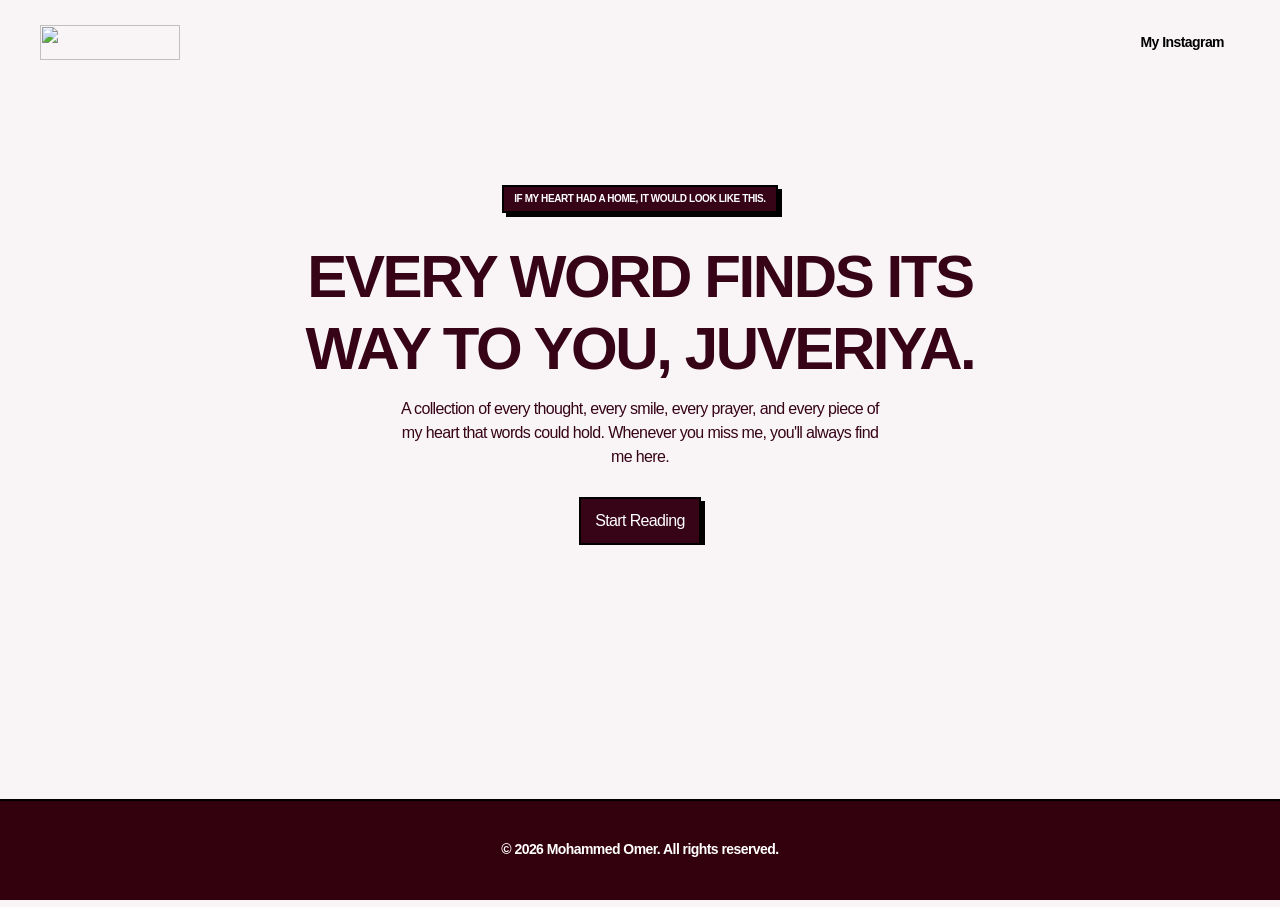
==== commit dc591eaa: "Add files via upload" ====
--- a/index.html
+++ b/index.html
@@ -1,14 +1,15 @@
 
 <!doctype html>
+
 <html lang="en" data-redirect-timezone="1">
 <head>
 	<meta charset="utf-8">
 	<meta name="viewport" content="width=device-width">
-	<meta name="generator" content="Framer 089ff9b">
+	<meta name="generator" content="Framer 27dd866">
 	<title>For Juveriya 🤍</title>
     <meta name="description" content="Built by Mohammed Omer for Juveriya">
-    <meta name="framer-search-index" content="https://framerusercontent.com/sites/117l81jmsc6NkIZ9MC89xa/searchIndex-Nur5kJNaS0Kq.json">
-    <meta name="framer-search-index-fallback" content="https://framerusercontent.com/sites/117l81jmsc6NkIZ9MC89xa/searchIndex-AUMpg6Q5Pe5Y.json">
+    <meta name="framer-search-index" content="https://framerusercontent.com/sites/117l81jmsc6NkIZ9MC89xa/searchIndex-lueXo0b1hKvU.json">
+    <meta name="framer-search-index-fallback" content="https://framerusercontent.com/sites/117l81jmsc6NkIZ9MC89xa/searchIndex-zTTYSnb5Ly7T.json">
     <meta name="framer-html-plugin" content="disable">
     <link href="https://framerusercontent.com/images/HMO6l3CzcrKRpLwexkexiK5CK8.png" rel="icon" media="(prefers-color-scheme: light)">
     <link href="https://framerusercontent.com/images/HMO6l3CzcrKRpLwexkexiK5CK8.png" rel="icon" media="(prefers-color-scheme: dark)">
@@ -25,6 +26,9 @@
     <meta name="twitter:image" content="https://framerusercontent.com/assets/a0hLeVyQCjpj86ZuIpPFH348l94.png">
 	
 	
+	<script>try{if(localStorage.getItem("__framer_force_showing_editorbar_since")){const n=document.createElement("link");n.rel="modulepreload";n.href="https://framer.com/edit/init.mjs";document.head.appendChild(n)}}catch(e){}</script>
+	<link rel="canonical" href="https://forgiving-members-995203.framer.app/"><meta property="og:url" content="https://forgiving-members-995203.framer.app/"><!-- Start of headStart -->
+    
     <!-- End of headStart -->
 	
 	<style data-framer-font-css>/* vietnamese */
@@ -59,7 +63,6 @@
 @font-face { font-family: "Inter"; src: url("https://framerusercontent.com/assets/JeYwfuaPfZHQhEG8U5gtPDZ7WQ.woff2"); font-display: swap; font-style: normal; font-weight: 400; unicode-range: U+0100-024F, U+0259, U+1E00-1EFF, U+2020, U+20A0-20AB, U+20AD-20CF, U+2113, U+2C60-2C7F, U+A720-A7FF }
 @font-face { font-family: "Inter"; src: url("https://framerusercontent.com/assets/GrgcKwrN6d3Uz8EwcLHZxwEfC4.woff2"); font-display: swap; font-style: normal; font-weight: 400; unicode-range: U+0000-00FF, U+0131, U+0152-0153, U+02BB-02BC, U+02C6, U+02DA, U+02DC, U+2000-206F, U+2070, U+2074-207E, U+2080-208E, U+20AC, U+2122, U+2191, U+2193, U+2212, U+2215, U+FEFF, U+FFFD }
 @font-face { font-family: "Inter"; src: url("https://framerusercontent.com/assets/b6Y37FthZeALduNqHicBT6FutY.woff2"); font-display: swap; font-style: normal; font-weight: 400; unicode-range: U+0102-0103, U+0110-0111, U+0128-0129, U+0168-0169, U+01A0-01A1, U+01AF-01B0, U+1EA0-1EF9, U+20AB }
-@font-face { font-family: "Inter"; src: url("https://framerusercontent.com/assets/vQyevYAyHtARFwPqUzQGpnDs.woff2"); font-display: swap; font-style: normal; font-weight: 400; unicode-range: U+0000-00FF, U+0131, U+0152-0153, U+02BB-02BC, U+02C6, U+02DA, U+02DC, U+2000-206F, U+2074, U+20AC, U+2122, U+2191, U+2193, U+2212, U+2215, U+FEFF, U+FFFD }
 @font-face { font-family: "Inter"; src: url("https://framerusercontent.com/assets/DpPBYI0sL4fYLgAkX8KXOPVt7c.woff2"); font-display: swap; font-style: normal; font-weight: 700; unicode-range: U+0460-052F, U+1C80-1C88, U+20B4, U+2DE0-2DFF, U+A640-A69F, U+FE2E-FE2F }
 @font-face { font-family: "Inter"; src: url("https://framerusercontent.com/assets/4RAEQdEOrcnDkhHiiCbJOw92Lk.woff2"); font-display: swap; font-style: normal; font-weight: 700; unicode-range: U+0301, U+0400-045F, U+0490-0491, U+04B0-04B1, U+2116 }
 @font-face { font-family: "Inter"; src: url("https://framerusercontent.com/assets/1K3W8DizY3v4emK8Mb08YHxTbs.woff2"); font-display: swap; font-style: normal; font-weight: 700; unicode-range: U+1F00-1FFF }
@@ -81,6 +84,7 @@
 @font-face { font-family: "Inter"; src: url("https://framerusercontent.com/assets/DOfvtmE1UplCq161m6Hj8CSQYg.woff2"); font-display: swap; font-style: italic; font-weight: 400; unicode-range: U+0100-024F, U+0259, U+1E00-1EFF, U+2020, U+20A0-20AB, U+20AD-20CF, U+2113, U+2C60-2C7F, U+A720-A7FF }
 @font-face { font-family: "Inter"; src: url("https://framerusercontent.com/assets/pKRFNWFoZl77qYCAIp84lN1h944.woff2"); font-display: swap; font-style: italic; font-weight: 400; unicode-range: U+0000-00FF, U+0131, U+0152-0153, U+02BB-02BC, U+02C6, U+02DA, U+02DC, U+2000-206F, U+2070, U+2074-207E, U+2080-208E, U+20AC, U+2122, U+2191, U+2193, U+2212, U+2215, U+FEFF, U+FFFD }
 @font-face { font-family: "Inter"; src: url("https://framerusercontent.com/assets/tKtBcDnBMevsEEJKdNGhhkLzYo.woff2"); font-display: swap; font-style: italic; font-weight: 400; unicode-range: U+0102-0103, U+0110-0111, U+0128-0129, U+0168-0169, U+01A0-01A1, U+01AF-01B0, U+1EA0-1EF9, U+20AB }
+@font-face { font-family: "Inter"; src: url("https://framerusercontent.com/assets/vQyevYAyHtARFwPqUzQGpnDs.woff2"); font-display: swap; font-style: normal; font-weight: 400; unicode-range: U+0000-00FF, U+0131, U+0152-0153, U+02BB-02BC, U+02C6, U+02DA, U+02DC, U+2000-206F, U+2074, U+20AC, U+2122, U+2191, U+2193, U+2212, U+2215, U+FEFF, U+FFFD }
 @font-face { font-family: "Inter"; src: url("https://framerusercontent.com/assets/DXD0Q7LSl7HEvDzucnyLnGBHM.woff2"); font-display: swap; font-style: normal; font-weight: 700; unicode-range: U+0000-00FF, U+0131, U+0152-0153, U+02BB-02BC, U+02C6, U+02DA, U+02DC, U+2000-206F, U+2074, U+20AC, U+2122, U+2191, U+2193, U+2212, U+2215, U+FEFF, U+FFFD }
 @font-face { font-family: "Inter"; src: url("https://framerusercontent.com/assets/QxmhnWTzLtyjIiZcfaLIJ8EFBXU.woff2"); font-display: swap; font-style: italic; font-weight: 700; unicode-range: U+0000-00FF, U+0131, U+0152-0153, U+02BB-02BC, U+02C6, U+02DA, U+02DC, U+2000-206F, U+2074, U+20AC, U+2122, U+2191, U+2193, U+2212, U+2215, U+FEFF, U+FFFD }
 @font-face { font-family: "Inter"; src: url("https://framerusercontent.com/assets/vFzuJY0c65av44uhEKB6vyjFMg.woff2"); font-display: swap; font-style: italic; font-weight: 400; unicode-range: U+0000-00FF, U+0131, U+0152-0153, U+02BB-02BC, U+02C6, U+02DA, U+02DC, U+2000-206F, U+2074, U+20AC, U+2122, U+2191, U+2193, U+2212, U+2215, U+FEFF, U+FFFD }
@@ -95,7 +99,7 @@
 @font-face { font-family: "Epilogue Placeholder"; src: local("Arial"); ascent-override: 70.86%; descent-override: 21.08%; line-gap-override: 0.00%; size-adjust: 111.49% }</style>
 	<link href="https://fonts.gstatic.com" rel="preconnect" crossorigin>
 	
-	<meta name="robots" content="max-image-preview:large"><style data-framer-breakpoint-css>@media(min-width: 1200px){.hidden-72rtr7{display:none!important}}@media(min-width: 810px) and (max-width: 1199.98px){.hidden-m5l3vu{display:none!important}}@media(max-width: 809.98px){.hidden-1e7kvkq{display:none!important}}@media(min-width: 1200px){.hidden-1gpth3q{display:none!important}}@media(min-width: 810px) and (max-width: 1199.98px){.hidden-1xca2bw{display:none!important}}@media(max-width: 809.98px){.hidden-b5pn2z{display:none!important}}</style><style data-framer-css-ssr-minified data-framer-components="framer-lib-cursors-host framer-pRyHI PropertyOverrides framer-3sx4O framer-56Ysx framer-ZWBGi framer-4gBU5 framer-ahKho framer-lib-combinedCSSRules framer-215m2 framer-u9qn7 framer-78ua2 framer-pUoWk framer-c4zT7">html,body,#main{box-sizing:border-box;margin:0;padding:0}:root{-webkit-font-smoothing:antialiased;-moz-osx-font-smoothing:grayscale}*{box-sizing:border-box;-webkit-font-smoothing:inherit}h1,h2,h3,h4,h5,h6,p,figure{margin:0}body,input,textarea,select,button{font-family:sans-serif;font-size:12px}body{--token-14825bd6-f9b4-4846-afef-1af0cbf8c065:#000;--token-10bc40bb-604b-41d4-b321-4b409afa6a9f:#ffdb58;--token-e27a4cac-2b4d-4ad5-8c68-b6f48982239d:#f9f5f6;--token-df3b0292-9153-4484-b1d6-f7e71cc31198:#fdfd96;--token-8c15ab03-0228-43db-9adb-8c7e76c29ef3:#777;--token-353de080-56da-4189-9321-c69d0ed1b3ed:#daf5f0;--token-fdcc5b21-a997-46c1-a990-9f9c0159a383:#f8d6b3;--token-735d697b-5a03-49fe-9b66-80e6a14713f9:#fff;--token-d53d5eee-ff4d-4b1e-98d0-a707e3ce1541:#000;--token-2433011a-35ae-4f0b-94e0-e8989014cf2c:#fff}@supports (z-index:calc(infinity)){#__framer-badge-container{--infinity:infinity}}#__framer-badge-container{pointer-events:none;width:100%;z-index:calc(var(--infinity,2147480000));justify-content:flex-end;padding:20px;display:flex;position:fixed;bottom:0}@supports (background:-webkit-named-image(i)) and (not (grid-template-rows:subgrid)){body{--framer-will-change-override:transform}}@supports (background:-webkit-named-image(i)) and (not (position-area:top right)){body{--framer-will-change-filter-override:filter}}[data-framer-component-type=Text] div div span,[data-framer-component-type=Text] a div span,[data-framer-component-type=Text] span span span,[data-framer-component-type=Text] p span span,[data-framer-component-type=Text] h1 span span,[data-framer-component-type=Text] h2 span span,[data-framer-component-type=Text] h3 span span,[data-framer-component-type=Text] h4 span span,[data-framer-component-type=Text] h5 span span,[data-framer-component-type=Text] h6 span span,[data-framer-component-type=Text] a{font-family:var(--font-family);font-style:var(--font-style);font-weight:min(calc(var(--framer-font-weight-increase,0) + var(--font-weight,400)),900);color:var(--text-color);letter-spacing:var(--letter-spacing);font-size:var(--font-size);text-transform:var(--text-transform);--text-decoration:var(--framer-text-decoration-style,solid)var(--framer-text-decoration,none)var(--framer-text-decoration-color,currentcolor)var(--framer-text-decoration-thickness,auto);--text-decoration-skip-ink:var(--framer-text-decoration-skip-ink);--text-underline-offset:var(--framer-text-decoration-offset);line-height:var(--line-height);--font-family:var(--framer-font-family);--font-style:var(--framer-font-style);--font-weight:var(--framer-font-weight);--text-color:var(--framer-text-color);--letter-spacing:var(--framer-letter-spacing);--font-size:var(--framer-font-size);--text-transform:var(--framer-text-transform);--line-height:var(--framer-line-height)}@supports not (color:color(display-p3 1 1 1)){p.framer-text,div.framer-text,h1.framer-text,h2.framer-text,h3.framer-text,h4.framer-text,h5.framer-text,h6.framer-text,li.framer-text,ol.framer-text,ul.framer-text,span.framer-text:not([data-text-fill]){color:var(--framer-blockquote-text-color-rgb,var(--framer-blockquote-text-color,var(--framer-text-color-rgb,var(--framer-text-color,#000))));-webkit-text-stroke-color:var(--framer-text-stroke-color-rgb,var(--framer-text-stroke-color,initial))}mark.framer-text{background-color:var(--framer-blockquote-text-background-color-rgb,var(--framer-blockquote-text-background-color,var(--framer-text-background-color-rgb,var(--framer-text-background-color,initial))))}}@supports not (color:color(display-p3 1 1 1)){code.framer-text,code.framer-text span.framer-text:not([data-text-fill]){color:var(--framer-blockquote-text-color-rgb,var(--framer-blockquote-text-color,var(--framer-code-text-color-rgb,var(--framer-code-text-color,var(--framer-text-color-rgb,var(--framer-text-color,#000))))))}}@supports not (color:color(display-p3 1 1 1)){a.framer-text,span.framer-text[data-nested-link]{color:var(--framer-link-text-color-rgb,var(--framer-link-text-color,var(--framer-blockquote-text-color-rgb,var(--framer-blockquote-text-color,var(--framer-text-color-rgb,var(--framer-text-color,#000))))));background-color:var(--framer-link-text-background-color-rgb,var(--framer-link-text-background-color,initial));-webkit-text-decoration-color:var(--framer-link-text-decoration-color-rgb,var(--framer-link-text-decoration-color,var(--framer-text-decoration-color-rgb,var(--framer-text-decoration-color,currentcolor))));text-decoration-color:var(--framer-link-text-decoration-color-rgb,var(--framer-link-text-decoration-color,var(--framer-text-decoration-color-rgb,var(--framer-text-decoration-color,currentcolor))))}}@supports not (color:color(display-p3 1 1 1)){code.framer-text a.framer-text,code.framer-text a.framer-text span.framer-text:not([data-text-fill]),code.framer-text span.framer-text[data-nested-link],code.framer-text span.framer-text[data-nested-link] span.framer-text:not([data-text-fill]){color:var(--framer-link-text-color-rgb,var(--framer-link-text-color,var(--framer-blockquote-text-color-rgb,var(--framer-blockquote-text-color,var(--framer-code-text-color-rgb,var(--framer-code-text-color,var(--framer-text-color-rgb,var(--framer-text-color,#000))))))))}}@supports not (color:color(display-p3 1 1 1)){a.framer-text:hover,span.framer-text[data-nested-link]:hover{color:var(--framer-link-hover-text-color-rgb,var(--framer-link-hover-text-color,var(--framer-link-text-color-rgb,var(--framer-link-text-color,var(--framer-blockquote-text-color-rgb,var(--framer-blockquote-text-color,var(--framer-text-color-rgb,var(--framer-text-color,#000))))))));background-color:var(--framer-link-hover-text-background-color-rgb,var(--framer-link-hover-text-background-color,var(--framer-link-text-background-color-rgb,var(--framer-link-text-background-color,var(--framer-text-background-color-rgb,var(--framer-text-background-color,initial))))));-webkit-text-decoration-color:var(--framer-link-hover-text-decoration-color-rgb,var(--framer-link-hover-text-decoration-color,var(--framer-link-text-decoration-color-rgb,var(--framer-link-text-decoration-color,var(--framer-text-decoration-color-rgb,var(--framer-text-decoration-color,currentcolor))))));text-decoration-color:var(--framer-link-hover-text-decoration-color-rgb,var(--framer-link-hover-text-decoration-color,var(--framer-link-text-decoration-color-rgb,var(--framer-link-text-decoration-color,var(--framer-text-decoration-color-rgb,var(--framer-text-decoration-color,currentcolor))))))}}@supports not (color:color(display-p3 1 1 1)){code.framer-text a.framer-text:hover,code.framer-text span.framer-text[data-nested-link]:hover{color:var(--framer-link-hover-text-color-rgb,var(--framer-link-hover-text-color,var(--framer-link-text-color-rgb,var(--framer-link-text-color,var(--framer-blockquote-text-color-rgb,var(--framer-blockquote-text-color,var(--framer-code-text-color-rgb,var(--framer-code-text-color,var(--framer-text-color-rgb,var(--framer-text-color,#000))))))))))}}@supports not (color:color(display-p3 1 1 1)){a.framer-text[data-framer-page-link-current],span.framer-text[data-framer-page-link-current]{color:var(--framer-link-current-text-color-rgb,var(--framer-link-current-text-color,var(--framer-link-text-color-rgb,var(--framer-link-text-color,var(--framer-text-color-rgb,var(--framer-text-color,#000))))));background-color:var(--framer-link-current-text-background-color-rgb,var(--framer-link-current-text-background-color,var(--framer-link-text-background-color-rgb,var(--framer-link-text-background-color,var(--framer-text-background-color-rgb,var(--framer-text-background-color,initial))))));-webkit-text-decoration-color:var(--framer-link-current-text-decoration-color-rgb,var(--framer-link-current-text-decoration-color,var(--framer-link-text-decoration-color-rgb,var(--framer-link-text-decoration-color,var(--framer-text-decoration-color-rgb,var(--framer-text-decoration-color,currentcolor))))));text-decoration-color:var(--framer-link-current-text-decoration-color-rgb,var(--framer-link-current-text-decoration-color,var(--framer-link-text-decoration-color-rgb,var(--framer-link-text-decoration-color,var(--framer-text-decoration-color-rgb,var(--framer-text-decoration-color,currentcolor))))))}}@supports not (color:color(display-p3 1 1 1)){code.framer-text a.framer-text[data-framer-page-link-current],code.framer-text a.framer-text[data-framer-page-link-current] span.framer-text:not([data-text-fill]),code.framer-text span.framer-text[data-framer-page-link-current],code.framer-text span.framer-text[data-framer-page-link-current] span.framer-text:not([data-text-fill]){color:var(--framer-link-current-text-color-rgb,var(--framer-link-current-text-color,var(--framer-link-text-color-rgb,var(--framer-link-text-color,var(--framer-code-text-color-rgb,var(--framer-code-text-color,var(--framer-text-color-rgb,var(--framer-text-color,#000))))))));background-color:var(--framer-link-current-text-background-color-rgb,var(--framer-link-current-text-background-color,var(--framer-link-text-background-color-rgb,var(--framer-link-text-background-color,var(--framer-text-background-color-rgb,var(--framer-text-background-color,initial))))))}}@supports not (color:color(display-p3 1 1 1)){a.framer-text[data-framer-page-link-current]:hover,span.framer-text[data-framer-page-link-current]:hover{color:var(--framer-link-hover-text-color-rgb,var(--framer-link-hover-text-color,var(--framer-link-current-text-color-rgb,var(--framer-link-current-text-color,var(--framer-link-text-color-rgb,var(--framer-link-text-color,var(--framer-code-text-color-rgb,var(--framer-code-text-color,var(--framer-text-color-rgb,var(--framer-text-color,#000))))))))));background-color:var(--framer-link-hover-text-background-color-rgb,var(--framer-link-hover-text-background-color,var(--framer-link-current-text-background-color-rgb,var(--framer-link-current-text-background-color,var(--framer-link-text-background-color-rgb,var(--framer-link-text-background-color,initial))))));-webkit-text-decoration-color:var(--framer-link-hover-text-decoration-color-rgb,var(--framer-link-hover-text-decoration-color,var(--framer-link-current-text-decoration-color-rgb,var(--framer-link-current-text-decoration-color,var(--framer-link-text-decoration-color-rgb,var(--framer-link-text-decoration-color,var(--framer-text-decoration-color-rgb,var(--framer-text-decoration-color,currentcolor))))))));text-decoration-color:var(--framer-link-hover-text-decoration-color-rgb,var(--framer-link-hover-text-decoration-color,var(--framer-link-current-text-decoration-color-rgb,var(--framer-link-current-text-decoration-color,var(--framer-link-text-decoration-color-rgb,var(--framer-link-text-decoration-color,var(--framer-text-decoration-color-rgb,var(--framer-text-decoration-color,currentcolor))))))))}}@supports not (color:color(display-p3 1 1 1)){code.framer-text a.framer-text[data-framer-page-link-current]:hover,code.framer-text a.framer-text[data-framer-page-link-current]:hover span.framer-text:not([data-text-fill]),code.framer-text span.framer-text[data-framer-page-link-current]:hover,code.framer-text span.framer-text[data-framer-page-link-current]:hover span.framer-text:not([data-text-fill]){color:var(--framer-link-hover-text-color-rgb,var(--framer-link-hover-text-color,var(--framer-link-current-text-color-rgb,var(--framer-link-current-text-color,var(--framer-link-text-color-rgb,var(--framer-link-text-color,var(--framer-code-text-color-rgb,var(--framer-code-text-color,var(--framer-text-color-rgb,var(--framer-text-color,#000))))))))));background-color:var(--framer-link-hover-text-background-color-rgb,var(--framer-link-hover-text-background-color,var(--framer-link-current-text-background-color-rgb,var(--framer-link-current-text-background-color,var(--framer-link-text-background-color-rgb,var(--framer-link-text-background-color,initial))))))}}[data-framer-component-type=Stack]:not([data-framer-generated])>*,[data-framer-component-type=Stack]:not([data-framer-generated])>[data-framer-component-type],NavigationContainer [data-framer-component-type=NavigationContainer]>*,[data-framer-component-type=NavigationContainer]>[data-framer-component-type]{position:relative}@supports not (overflow:clip){:root{--overflow-clip-fallback:hidden}}@supports (background:-webkit-named-image(i)) and (not (contain-intrinsic-size:inherit)){div.framer-text,p.framer-text,h1.framer-text,h2.framer-text,h3.framer-text,h4.framer-text,h5.framer-text,h6.framer-text,ol.framer-text,ul.framer-text,li.framer-text,blockquote.framer-text,.framer-text.framer-image{display:var(--text-truncation-display-inline-for-safari-16,revert)}div.framer-text:after,p.framer-text:after,h1.framer-text:after,h2.framer-text:after,h3.framer-text:after,h4.framer-text:after,h5.framer-text:after,h6.framer-text:after,ol.framer-text:after,ul.framer-text:after,li.framer-text:after,blockquote.framer-text:after,.framer-text.framer-image:after{content:var(--text-truncation-line-break-for-safari-16);white-space:pre}.framer-text.framer-text-module,.framer-text.framer-table-wrapper{display:var(--text-truncation-display-none-for-safari-16,revert)}p.framer-text[data-text-fill]{display:var(--text-truncation-display-inline-for-safari-16,inline-block)}}@supports (corner-shape:superellipse(2)){:root{--one-if-corner-shape-supported:1}}.framer-cursor-none,.framer-cursor-none *{cursor:none!important}.framer-pointer-events-none,.framer-pointer-events-none *{pointer-events:none!important}.framer-pRyHI.framer-1gr0dw5,.framer-pRyHI .framer-1gr0dw5{display:block}.framer-pRyHI.framer-1gpth3q{background-color:var(--token-e27a4cac-2b4d-4ad5-8c68-b6f48982239d,#f9f5f6);flex-flow:column;place-content:center flex-start;align-items:center;gap:0;width:100%;height:min-content;padding:0;display:flex;position:relative;overflow:visible}.framer-pRyHI .framer-odu195-container{z-index:10;flex:none;order:-1000;width:100%;height:auto;position:sticky;top:0}.framer-pRyHI .framer-2rcjfl{margin:0;background:0 0;flex-grow:1;width:0;height:0;margin-bottom:0;position:relative}.framer-pRyHI .framer-8qrgev-container{flex:none;order:1002;width:100%;height:auto;position:relative}[data-layout-template=true]>#overlay{margin-bottom:0}@media (max-width:809.98px){.framer-pRyHI .framer-odu195-container{top:unset;width:390px;position:relative}}.ssr-variant{display:contents}.framer-3sx4O.framer-1k0xh8z,.framer-3sx4O .framer-1k0xh8z{display:block}.framer-3sx4O.framer-aw0er6{flex-flow:column;place-content:center;align-items:center;gap:0;width:1200px;height:min-content;padding:20px 40px;display:flex;position:relative;overflow:hidden}.framer-3sx4O .framer-1c8h24p-container{z-index:0;flex:none;width:100%;height:100%;position:absolute;bottom:0;left:0%}.framer-3sx4O .framer-1ubnzhg{flex-flow:row;flex:none;place-content:center space-between;align-items:center;width:100%;max-width:1200px;height:min-content;padding:0;display:flex;position:relative;overflow:visible}.framer-3sx4O .framer-x7ouq-container,.framer-3sx4O .framer-tu2cwp-container{flex:none;width:auto;height:auto;position:relative}.framer-3sx4O .framer-1ac0k8v{flex-flow:row;flex:none;place-content:center;align-items:center;gap:8px;width:min-content;height:min-content;padding:0;display:flex;position:relative;overflow:visible}.framer-3sx4O .framer-19h0n81-container{flex:none;width:48px;height:48px;position:relative}.framer-3sx4O .framer-1p8ocjd{flex-flow:column;place-content:center;align-items:center;gap:10px;width:200px;height:min-content;padding:12px;display:flex;position:relative;overflow:hidden}.framer-3sx4O .framer-1i9qps3-container{flex:none;width:100%;height:auto;position:relative}.framer-3sx4O.framer-v-110pe11.framer-aw0er6{width:810px}.framer-3sx4O.framer-v-110pe11 .framer-1p8ocjd,.framer-3sx4O.framer-v-p1tt9b .framer-1p8ocjd{-webkit-tap-highlight-color:#0000}.framer-3sx4O.framer-v-p1tt9b.framer-aw0er6{width:390px;padding:20px}.framer-3sx4O[data-border=true]:after,.framer-3sx4O [data-border=true]:after{content:"";border-width:var(--border-top-width,0)var(--border-right-width,0)var(--border-bottom-width,0)var(--border-left-width,0);border-color:var(--border-color,none);border-style:var(--border-style,none);box-sizing:border-box;border-radius:inherit;corner-shape:inherit;pointer-events:none;width:100%;height:100%;position:absolute;top:0;left:0}@supports (aspect-ratio:1){body{--framer-aspect-ratio-supported:auto}}.framer-56Ysx.framer-acmlpo,.framer-56Ysx .framer-acmlpo{display:block}.framer-56Ysx.framer-fbiaj5{width:1200px;height:1200px;position:relative;overflow:visible}@supports (aspect-ratio:1){body{--framer-aspect-ratio-supported:auto}}.framer-ZWBGi.framer-166metz,.framer-ZWBGi .framer-166metz{display:block}.framer-ZWBGi.framer-1tamot2{flex-flow:column;place-content:center;align-items:center;gap:10px;width:min-content;height:min-content;padding:0;text-decoration:none;display:flex;position:relative;overflow:hidden}.framer-ZWBGi .framer-s0p6wi{aspect-ratio:4;height:var(--framer-aspect-ratio-supported,35px);flex:none;width:140px;position:relative;overflow:visible}.framer-ZWBGi.framer-v-eiy6k6 .framer-s0p6wi{aspect-ratio:unset;width:35px;height:35px}.framer-4gBU5.framer-1tchycq,.framer-4gBU5 .framer-1tchycq{display:block}.framer-4gBU5.framer-77gi76{cursor:pointer;flex-flow:row;place-content:center;align-items:center;gap:8px;width:min-content;height:min-content;padding:0;display:flex;position:relative;overflow:visible}.framer-4gBU5 .framer-16xmw19-container,.framer-4gBU5 .framer-3k60d-container{flex:none;width:auto;height:auto;position:relative}.framer-4gBU5.framer-v-1fpkfyi.framer-77gi76{flex-direction:column;width:250px}.framer-4gBU5.framer-v-1fpkfyi .framer-16xmw19-container,.framer-4gBU5.framer-v-1fpkfyi .framer-3k60d-container{width:100%}@supports (aspect-ratio:1){body{--framer-aspect-ratio-supported:auto}}.framer-ahKho.framer-1jnr733,.framer-ahKho .framer-1jnr733{display:block}.framer-ahKho.framer-1jbeif5{cursor:pointer;flex-flow:row;place-content:center;align-items:center;gap:10px;width:min-content;height:min-content;padding:12px 16px;text-decoration:none;display:flex;position:relative;overflow:hidden}.framer-ahKho .framer-xny2sl{-webkit-user-select:none;user-select:none;white-space:pre;flex:none;width:auto;height:auto;position:relative}.framer-liyJC .framer-styles-preset-1m9leq1:not(.rich-text-wrapper),.framer-liyJC .framer-styles-preset-1m9leq1.rich-text-wrapper p{--framer-font-family:"Epilogue","Epilogue Placeholder",sans-serif;--framer-font-family-bold:"Inter","Inter Placeholder",sans-serif;--framer-font-family-bold-italic:"Inter","Inter Placeholder",sans-serif;--framer-font-family-italic:"Inter","Inter Placeholder",sans-serif;--framer-font-open-type-features:normal;--framer-font-size:14px;--framer-font-style:normal;--framer-font-style-bold:normal;--framer-font-style-bold-italic:italic;--framer-font-style-italic:italic;--framer-font-variation-axes:normal;--framer-font-weight:600;--framer-font-weight-bold:700;--framer-font-weight-bold-italic:700;--framer-font-weight-italic:400;--framer-letter-spacing:-.04em;--framer-line-height:1.5em;--framer-paragraph-spacing:20px;--framer-text-alignment:center;--framer-text-color:var(--token-8c15ab03-0228-43db-9adb-8c7e76c29ef3,#777);--framer-text-decoration:none;--framer-text-stroke-color:initial;--framer-text-stroke-width:initial;--framer-text-transform:none}body{--framer-will-change-override:none}@supports (background:-webkit-named-image(i)) and (not (grid-template-rows:subgrid)){body{--framer-will-change-override:transform}}body{--framer-will-change-filter-override:none}@supports (background:-webkit-named-image(i)) and (not (position-area:top right)){body{--framer-will-change-filter-override:filter}}[data-framer-component-type]{position:absolute}[data-framer-component-type=Text]{cursor:inherit}[data-framer-component-text-autosized] *{white-space:pre}[data-framer-component-type=Text]>*{text-align:var(--framer-text-alignment,start)}[data-framer-component-type=Text] span span,[data-framer-component-type=Text] p span,[data-framer-component-type=Text] h1 span,[data-framer-component-type=Text] h2 span,[data-framer-component-type=Text] h3 span,[data-framer-component-type=Text] h4 span,[data-framer-component-type=Text] h5 span,[data-framer-component-type=Text] h6 span{display:block}[data-framer-component-type=Text] span span span,[data-framer-component-type=Text] p span span,[data-framer-component-type=Text] h1 span span,[data-framer-component-type=Text] h2 span span,[data-framer-component-type=Text] h3 span span,[data-framer-component-type=Text] h4 span span,[data-framer-component-type=Text] h5 span span,[data-framer-component-type=Text] h6 span span{display:unset}[data-framer-component-type=Text] div div span,[data-framer-component-type=Text] a div span,[data-framer-component-type=Text] span span span,[data-framer-component-type=Text] p span span,[data-framer-component-type=Text] h1 span span,[data-framer-component-type=Text] h2 span span,[data-framer-component-type=Text] h3 span span,[data-framer-component-type=Text] h4 span span,[data-framer-component-type=Text] h5 span span,[data-framer-component-type=Text] h6 span span,[data-framer-component-type=Text] a{font-family:var(--font-family);font-style:var(--font-style);font-weight:min(calc(var(--framer-font-weight-increase,0) + var(--font-weight,400)),900);color:var(--text-color);letter-spacing:var(--letter-spacing);font-size:var(--font-size);text-transform:var(--text-transform);--text-decoration:var(--framer-text-decoration-style,solid)var(--framer-text-decoration,none)var(--framer-text-decoration-color,currentcolor)var(--framer-text-decoration-thickness,auto);--text-decoration-skip-ink:var(--framer-text-decoration-skip-ink);--text-underline-offset:var(--framer-text-decoration-offset);line-height:var(--line-height);--font-family:var(--framer-font-family);--font-style:var(--framer-font-style);--font-weight:var(--framer-font-weight);--text-color:var(--framer-text-color);--letter-spacing:var(--framer-letter-spacing);--font-size:var(--framer-font-size);--text-transform:var(--framer-text-transform);--line-height:var(--framer-line-height)}[data-framer-component-type=Text] a,[data-framer-component-type=Text] a div span,[data-framer-component-type=Text] a span span span,[data-framer-component-type=Text] a p span span,[data-framer-component-type=Text] a h1 span span,[data-framer-component-type=Text] a h2 span span,[data-framer-component-type=Text] a h3 span span,[data-framer-component-type=Text] a h4 span span,[data-framer-component-type=Text] a h5 span span,[data-framer-component-type=Text] a h6 span span{--font-family:var(--framer-link-font-family,var(--framer-font-family));--font-style:var(--framer-link-font-style,var(--framer-font-style));--font-weight:var(--framer-link-font-weight,var(--framer-font-weight));--text-color:var(--framer-link-text-color,var(--framer-text-color));--font-size:var(--framer-link-font-size,var(--framer-font-size));--text-transform:var(--framer-link-text-transform,var(--framer-text-transform));--text-decoration:var(--framer-link-text-decoration-style,var(--framer-text-decoration-style,solid))var(--framer-link-text-decoration,var(--framer-text-decoration,none))var(--framer-link-text-decoration-color,var(--framer-text-decoration-color,currentcolor))var(--framer-link-text-decoration-thickness,var(--framer-text-decoration-thickness,auto));--text-decoration-skip-ink:var(--framer-link-text-decoration-skip-ink,var(--framer-text-decoration-skip-ink));--text-underline-offset:var(--framer-link-text-decoration-offset,var(--framer-text-decoration-offset))}[data-framer-component-type=Text] a:hover,[data-framer-component-type=Text] a div span:hover,[data-framer-component-type=Text] a span span span:hover,[data-framer-component-type=Text] a p span span:hover,[data-framer-component-type=Text] a h1 span span:hover,[data-framer-component-type=Text] a h2 span span:hover,[data-framer-component-type=Text] a h3 span span:hover,[data-framer-component-type=Text] a h4 span span:hover,[data-framer-component-type=Text] a h5 span span:hover,[data-framer-component-type=Text] a h6 span span:hover{--font-family:var(--framer-link-hover-font-family,var(--framer-link-font-family,var(--framer-font-family)));--font-style:var(--framer-link-hover-font-style,var(--framer-link-font-style,var(--framer-font-style)));--font-weight:var(--framer-link-hover-font-weight,var(--framer-link-font-weight,var(--framer-font-weight)));--text-color:var(--framer-link-hover-text-color,var(--framer-link-text-color,var(--framer-text-color)));--font-size:var(--framer-link-hover-font-size,var(--framer-link-font-size,var(--framer-font-size)));--text-transform:var(--framer-link-hover-text-transform,var(--framer-link-text-transform,var(--framer-text-transform)));--text-decoration:var(--framer-link-hover-text-decoration-style,var(--framer-link-text-decoration-style,var(--framer-text-decoration-style,solid)))var(--framer-link-hover-text-decoration,var(--framer-link-text-decoration,var(--framer-text-decoration,none)))var(--framer-link-hover-text-decoration-color,var(--framer-link-text-decoration-color,var(--framer-text-decoration-color,currentcolor)))var(--framer-link-hover-text-decoration-thickness,var(--framer-link-text-decoration-thickness,var(--framer-text-decoration-thickness,auto)));--text-decoration-skip-ink:var(--framer-link-hover-text-decoration-skip-ink,var(--framer-link-text-decoration-skip-ink,var(--framer-text-decoration-skip-ink)));--text-underline-offset:var(--framer-link-hover-text-decoration-offset,var(--framer-link-text-decoration-offset,var(--framer-text-decoration-offset)))}[data-framer-component-type=Text].isCurrent a,[data-framer-component-type=Text].isCurrent a div span,[data-framer-component-type=Text].isCurrent a span span span,[data-framer-component-type=Text].isCurrent a p span span,[data-framer-component-type=Text].isCurrent a h1 span span,[data-framer-component-type=Text].isCurrent a h2 span span,[data-framer-component-type=Text].isCurrent a h3 span span,[data-framer-component-type=Text].isCurrent a h4 span span,[data-framer-component-type=Text].isCurrent a h5 span span,[data-framer-component-type=Text].isCurrent a h6 span span{--font-family:var(--framer-link-current-font-family,var(--framer-link-font-family,var(--framer-font-family)));--font-style:var(--framer-link-current-font-style,var(--framer-link-font-style,var(--framer-font-style)));--font-weight:var(--framer-link-current-font-weight,var(--framer-link-font-weight,var(--framer-font-weight)));--text-color:var(--framer-link-current-text-color,var(--framer-link-text-color,var(--framer-text-color)));--font-size:var(--framer-link-current-font-size,var(--framer-link-font-size,var(--framer-font-size)));--text-transform:var(--framer-link-current-text-transform,var(--framer-link-text-transform,var(--framer-text-transform)));--text-decoration:var(--framer-link-current-text-decoration-style,var(--framer-link-text-decoration-style,var(--framer-text-decoration-style,solid)))var(--framer-link-current-text-decoration,var(--framer-link-text-decoration,var(--framer-text-decoration,none)))var(--framer-link-current-text-decoration-color,var(--framer-link-text-decoration-color,var(--framer-text-decoration-color,currentcolor)))var(--framer-link-current-text-decoration-thickness,var(--framer-link-text-decoration-thickness,var(--framer-text-decoration-thickness,auto)));--text-decoration-skip-ink:var(--framer-link-current-text-decoration-skip-ink,var(--framer-link-text-decoration-skip-ink,var(--framer-text-decoration-skip-ink)));--text-underline-offset:var(--framer-link-current-text-decoration-offset,var(--framer-link-text-decoration-offset,var(--framer-text-decoration-offset)))}[data-framer-component-type=RichTextContainer]{outline:none;flex-direction:column;flex-shrink:0;justify-content:flex-start;display:flex}p.framer-text,div.framer-text,figure.framer-text,h1.framer-text,h2.framer-text,h3.framer-text,h4.framer-text,h5.framer-text,h6.framer-text,ol.framer-text,ul.framer-text{margin:0;padding:0}p.framer-text,div.framer-text,h1.framer-text,h2.framer-text,h3.framer-text,h4.framer-text,h5.framer-text,h6.framer-text,li.framer-text,ol.framer-text,ul.framer-text,mark.framer-text,span.framer-text:not([data-text-fill]){font-family:var(--framer-font-family-preview,var(--framer-blockquote-font-family,var(--framer-font-family,Inter,Inter Placeholder,sans-serif)));font-style:var(--framer-font-style-preview,var(--framer-blockquote-font-style,var(--framer-font-style,normal)));font-weight:var(--framer-font-weight-preview,var(--framer-blockquote-font-weight,var(--framer-font-weight,400)));color:var(--framer-blockquote-text-color,var(--framer-text-color,#000));font-size:calc(var(--framer-blockquote-font-size,var(--framer-font-size,16px))*var(--framer-font-size-scale,1));letter-spacing:var(--framer-blockquote-letter-spacing,var(--framer-letter-spacing,0));text-transform:var(--framer-blockquote-text-transform,var(--framer-text-transform,none));-webkit-text-decoration-line:var(--framer-blockquote-text-decoration,var(--framer-text-decoration,initial));text-decoration-line:var(--framer-blockquote-text-decoration,var(--framer-text-decoration,initial));-webkit-text-decoration-style:var(--framer-blockquote-text-decoration-style,var(--framer-text-decoration-style,initial));text-decoration-style:var(--framer-blockquote-text-decoration-style,var(--framer-text-decoration-style,initial));-webkit-text-decoration-color:var(--framer-blockquote-text-decoration-color,var(--framer-text-decoration-color,initial));text-decoration-color:var(--framer-blockquote-text-decoration-color,var(--framer-text-decoration-color,initial));text-decoration-thickness:var(--framer-blockquote-text-decoration-thickness,var(--framer-text-decoration-thickness,initial));text-decoration-skip-ink:var(--framer-blockquote-text-decoration-skip-ink,var(--framer-text-decoration-skip-ink,initial));text-underline-offset:var(--framer-blockquote-text-decoration-offset,var(--framer-text-decoration-offset,initial));line-height:var(--framer-blockquote-line-height,var(--framer-line-height,1.2em));text-align:var(--framer-blockquote-text-alignment,var(--framer-text-alignment,start));-webkit-text-stroke-width:var(--framer-text-stroke-width,initial);-webkit-text-stroke-color:var(--framer-text-stroke-color,initial);-moz-font-feature-settings:var(--framer-font-open-type-features,initial);-webkit-font-feature-settings:var(--framer-font-open-type-features,initial);font-feature-settings:var(--framer-font-open-type-features,initial);font-variation-settings:var(--framer-font-variation-axes-preview,var(--framer-font-variation-axes,normal));text-wrap:var(--framer-text-wrap-override,var(--framer-text-wrap))}mark.framer-text,p.framer-text,div.framer-text,h1.framer-text,h2.framer-text,h3.framer-text,h4.framer-text,h5.framer-text,h6.framer-text,li.framer-text,ol.framer-text,ul.framer-text{background-color:var(--framer-blockquote-text-background-color,var(--framer-text-background-color,initial));border-radius:var(--framer-blockquote-text-background-radius,var(--framer-text-background-radius,initial));corner-shape:var(--framer-blockquote-text-background-corner-shape,var(--framer-text-background-corner-shape,initial));padding:var(--framer-blockquote-text-background-padding,var(--framer-text-background-padding,initial))}@supports not (color:color(display-p3 1 1 1)){p.framer-text,div.framer-text,h1.framer-text,h2.framer-text,h3.framer-text,h4.framer-text,h5.framer-text,h6.framer-text,li.framer-text,ol.framer-text,ul.framer-text,span.framer-text:not([data-text-fill]){color:var(--framer-blockquote-text-color-rgb,var(--framer-blockquote-text-color,var(--framer-text-color-rgb,var(--framer-text-color,#000))));-webkit-text-stroke-color:var(--framer-text-stroke-color-rgb,var(--framer-text-stroke-color,initial))}mark.framer-text{background-color:var(--framer-blockquote-text-background-color-rgb,var(--framer-blockquote-text-background-color,var(--framer-text-background-color-rgb,var(--framer-text-background-color,initial))))}}.framer-fit-text .framer-text{white-space:nowrap;white-space-collapse:preserve}strong.framer-text{font-family:var(--framer-blockquote-font-family-bold,var(--framer-font-family-bold));font-style:var(--framer-blockquote-font-style-bold,var(--framer-font-style-bold));font-weight:var(--framer-blockquote-font-weight-bold,var(--framer-font-weight-bold,bolder));font-variation-settings:var(--framer-blockquote-font-variation-axes-bold,var(--framer-font-variation-axes-bold))}em.framer-text{font-family:var(--framer-blockquote-font-family-italic,var(--framer-font-family-italic));font-style:var(--framer-blockquote-font-style-italic,var(--framer-font-style-italic,italic));font-weight:var(--framer-blockquote-font-weight-italic,var(--framer-font-weight-italic));font-variation-settings:var(--framer-blockquote-font-variation-axes-italic,var(--framer-font-variation-axes-italic))}em.framer-text>strong.framer-text{font-family:var(--framer-blockquote-font-family-bold-italic,var(--framer-font-family-bold-italic));font-style:var(--framer-blockquote-font-style-bold-italic,var(--framer-font-style-bold-italic,italic));font-weight:var(--framer-blockquote-font-weight-bold-italic,var(--framer-font-weight-bold-italic,bolder));font-variation-settings:var(--framer-blockquote-font-variation-axes-bold-italic,var(--framer-font-variation-axes-bold-italic))}p.framer-text:not(:first-child),div.framer-text:not(:first-child),h1.framer-text:not(:first-child),h2.framer-text:not(:first-child),h3.framer-text:not(:first-child),h4.framer-text:not(:first-child),h5.framer-text:not(:first-child),h6.framer-text:not(:first-child),ol.framer-text:not(:first-child),ul.framer-text:not(:first-child),blockquote.framer-text:not(:first-child),table.framer-text:not(:first-child),figure.framer-text:not(:first-child),.framer-image.framer-text:not(:first-child){margin-top:var(--framer-blockquote-paragraph-spacing,var(--framer-paragraph-spacing,0))}li.framer-text>ul.framer-text:nth-child(2),li.framer-text>ol.framer-text:nth-child(2){margin-top:0}.framer-text[data-text-fill]{-webkit-text-fill-color:transparent;padding:max(0em,calc(calc(1.3em - var(--framer-blockquote-line-height,var(--framer-line-height,1.3em)))/2));margin:min(0em,calc(calc(1.3em - var(--framer-blockquote-line-height,var(--framer-line-height,1.3em)))/-2));-webkit-background-clip:text;background-clip:text;display:inline-block}code.framer-text,code.framer-text span.framer-text:not([data-text-fill]){font-family:var(--framer-code-font-family,var(--framer-font-family,Inter,Inter Placeholder,sans-serif));font-style:var(--framer-blockquote-font-style,var(--framer-code-font-style,var(--framer-font-style,normal)));font-weight:var(--framer-blockquote-font-weight,var(--framer-code-font-weight,var(--framer-font-weight,400)));color:var(--framer-blockquote-text-color,var(--framer-code-text-color,var(--framer-text-color,#000)));font-size:calc(var(--framer-blockquote-font-size,var(--framer-font-size,16px))*var(--framer-font-size-scale,1));letter-spacing:var(--framer-blockquote-letter-spacing,var(--framer-letter-spacing,0));line-height:var(--framer-blockquote-line-height,var(--framer-line-height,1.2em))}@supports not (color:color(display-p3 1 1 1)){code.framer-text,code.framer-text span.framer-text:not([data-text-fill]){color:var(--framer-blockquote-text-color-rgb,var(--framer-blockquote-text-color,var(--framer-code-text-color-rgb,var(--framer-code-text-color,var(--framer-text-color-rgb,var(--framer-text-color,#000))))))}}blockquote.framer-text{unicode-bidi:initial;margin-block-start:initial;margin-block-end:initial;margin-inline-start:initial;margin-inline-end:initial}a.framer-text,a.framer-text span.framer-text:not([data-text-fill]),span.framer-text[data-nested-link],span.framer-text[data-nested-link] span.framer-text:not([data-text-fill]){color:inherit;font-family:var(--framer-font-family-preview,var(--framer-link-font-family,var(--framer-blockquote-font-family,var(--framer-font-family,Inter,Inter Placeholder,sans-serif))));font-style:var(--framer-font-style-preview,var(--framer-link-font-style,var(--framer-blockquote-font-style,var(--framer-font-style,normal))));font-weight:var(--framer-font-weight-preview,var(--framer-link-font-weight,var(--framer-blockquote-font-weight,var(--framer-font-weight,400))));font-size:calc(var(--framer-blockquote-font-size,var(--framer-font-size,16px))*var(--framer-font-size-scale,1));text-transform:var(--framer-link-text-transform,var(--framer-blockquote-text-transform,var(--framer-text-transform,none)));cursor:var(--framer-custom-cursors,pointer);background-color:initial;border-radius:var(--framer-link-text-background-radius,initial);corner-shape:var(--framer-link-text-background-corner-shape,initial);padding:var(--framer-link-text-background-padding,initial)}a.framer-text,span.framer-text[data-nested-link]{color:var(--framer-link-text-color,var(--framer-blockquote-text-color,var(--framer-text-color,#000)));-webkit-text-decoration-line:var(--framer-link-text-decoration,var(--framer-blockquote-text-decoration,var(--framer-text-decoration,initial)));text-decoration-line:var(--framer-link-text-decoration,var(--framer-blockquote-text-decoration,var(--framer-text-decoration,initial)));-webkit-text-decoration-style:var(--framer-link-text-decoration-style,var(--framer-blockquote-text-decoration-style,var(--framer-text-decoration-style,initial)));text-decoration-style:var(--framer-link-text-decoration-style,var(--framer-blockquote-text-decoration-style,var(--framer-text-decoration-style,initial)));-webkit-text-decoration-color:var(--framer-link-text-decoration-color,var(--framer-blockquote-text-decoration-color,var(--framer-text-decoration-color,initial)));text-decoration-color:var(--framer-link-text-decoration-color,var(--framer-blockquote-text-decoration-color,var(--framer-text-decoration-color,initial)));text-decoration-thickness:var(--framer-link-text-decoration-thickness,var(--framer-blockquote-text-decoration-thickness,var(--framer-text-decoration-thickness,initial)));text-decoration-skip-ink:var(--framer-link-text-decoration-skip-ink,var(--framer-blockquote-text-decoration-skip-ink,var(--framer-text-decoration-skip-ink,initial)));text-underline-offset:var(--framer-link-text-decoration-offset,var(--framer-blockquote-text-decoration-offset,var(--framer-text-decoration-offset,initial)));background-color:var(--framer-link-text-background-color,initial)}@supports not (color:color(display-p3 1 1 1)){a.framer-text,span.framer-text[data-nested-link]{color:var(--framer-link-text-color-rgb,var(--framer-link-text-color,var(--framer-blockquote-text-color-rgb,var(--framer-blockquote-text-color,var(--framer-text-color-rgb,var(--framer-text-color,#000))))));background-color:var(--framer-link-text-background-color-rgb,var(--framer-link-text-background-color,initial));-webkit-text-decoration-color:var(--framer-link-text-decoration-color-rgb,var(--framer-link-text-decoration-color,var(--framer-text-decoration-color-rgb,var(--framer-text-decoration-color,currentcolor))));text-decoration-color:var(--framer-link-text-decoration-color-rgb,var(--framer-link-text-decoration-color,var(--framer-text-decoration-color-rgb,var(--framer-text-decoration-color,currentcolor))))}}code.framer-text a.framer-text,code.framer-text a.framer-text span.framer-text:not([data-text-fill]),code.framer-text span.framer-text[data-nested-link],code.framer-text span.framer-text[data-nested-link] span.framer-text:not([data-text-fill]){font-family:var(--framer-code-font-family,var(--framer-font-family,Inter,Inter Placeholder,sans-serif));font-style:var(--framer-blockquote-font-style,var(--framer-code-font-style,var(--framer-font-style,normal)));font-weight:var(--framer-blockquote-font-weight,var(--framer-code-font-weight,var(--framer-font-weight,400)));color:inherit;font-size:calc(var(--framer-blockquote-font-size,var(--framer-font-size,16px))*var(--framer-font-size-scale,1))}code.framer-text a.framer-text,code.framer-text span.framer-text[data-nested-link]{color:var(--framer-link-text-color,var(--framer-blockquote-text-color,var(--framer-code-text-color,var(--framer-text-color,#000))))}@supports not (color:color(display-p3 1 1 1)){code.framer-text a.framer-text,code.framer-text a.framer-text span.framer-text:not([data-text-fill]),code.framer-text span.framer-text[data-nested-link],code.framer-text span.framer-text[data-nested-link] span.framer-text:not([data-text-fill]){color:var(--framer-link-text-color-rgb,var(--framer-link-text-color,var(--framer-blockquote-text-color-rgb,var(--framer-blockquote-text-color,var(--framer-code-text-color-rgb,var(--framer-code-text-color,var(--framer-text-color-rgb,var(--framer-text-color,#000))))))))}}a.framer-text:hover,a.framer-text:hover span.framer-text:not([data-text-fill]),span.framer-text[data-nested-link]:hover,span.framer-text[data-nested-link]:hover span.framer-text:not([data-text-fill]){font-family:var(--framer-font-family-preview,var(--framer-link-hover-font-family,var(--framer-link-font-family,var(--framer-blockquote-font-family,var(--framer-font-family,Inter,Inter Placeholder,sans-serif)))));font-style:var(--framer-font-style-preview,var(--framer-link-hover-font-style,var(--framer-link-font-style,var(--framer-blockquote-font-style,var(--framer-font-style,normal)))));font-weight:var(--framer-font-weight-preview,var(--framer-link-hover-font-weight,var(--framer-link-font-weight,var(--framer-blockquote-font-weight,var(--framer-font-weight,400)))));font-size:calc(var(--framer-link-hover-font-size,var(--framer-blockquote-font-size,var(--framer-font-size,16px)))*var(--framer-font-size-scale,1));text-transform:var(--framer-link-hover-text-transform,var(--framer-link-text-transform,var(--framer-blockquote-text-transform,var(--framer-text-transform,none))));border-radius:var(--framer-link-hover-text-background-radius,var(--framer-link-text-background-radius,var(--framer-text-background-radius,initial)));corner-shape:var(--framer-link-hover-text-background-corner-shape,var(--framer-link-text-background-corner-shape,var(--framer-text-background-corner-shape,initial)));padding:var(--framer-link-hover-text-background-padding,var(--framer-link-text-background-padding,var(--framer-text-background-padding,initial)))}a.framer-text:hover,span.framer-text[data-nested-link]:hover{color:var(--framer-link-hover-text-color,var(--framer-link-text-color,var(--framer-blockquote-text-color,var(--framer-text-color,#000))));-webkit-text-decoration-line:var(--framer-link-hover-text-decoration,var(--framer-link-text-decoration,var(--framer-blockquote-text-decoration,var(--framer-text-decoration,initial))));text-decoration-line:var(--framer-link-hover-text-decoration,var(--framer-link-text-decoration,var(--framer-blockquote-text-decoration,var(--framer-text-decoration,initial))));-webkit-text-decoration-style:var(--framer-link-hover-text-decoration-style,var(--framer-link-text-decoration-style,var(--framer-blockquote-text-decoration-style,var(--framer-text-decoration-style,initial))));text-decoration-style:var(--framer-link-hover-text-decoration-style,var(--framer-link-text-decoration-style,var(--framer-blockquote-text-decoration-style,var(--framer-text-decoration-style,initial))));-webkit-text-decoration-color:var(--framer-link-hover-text-decoration-color,var(--framer-link-text-decoration-color,var(--framer-blockquote-text-decoration-color,var(--framer-text-decoration-color,initial))));text-decoration-color:var(--framer-link-hover-text-decoration-color,var(--framer-link-text-decoration-color,var(--framer-blockquote-text-decoration-color,var(--framer-text-decoration-color,initial))));text-decoration-thickness:var(--framer-link-hover-text-decoration-thickness,var(--framer-link-text-decoration-thickness,var(--framer-blockquote-text-decoration-thickness,var(--framer-text-decoration-thickness,initial))));text-decoration-skip-ink:var(--framer-link-hover-text-decoration-skip-ink,var(--framer-link-text-decoration-skip-ink,var(--framer-blockquote-text-decoration-skip-ink,var(--framer-text-decoration-skip-ink,initial))));text-underline-offset:var(--framer-link-hover-text-decoration-offset,var(--framer-link-text-decoration-offset,var(--framer-blockquote-text-decoration-offset,var(--framer-text-decoration-offset,initial))));background-color:var(--framer-link-hover-text-background-color,var(--framer-link-text-background-color,var(--framer-text-background-color,initial)))}@supports not (color:color(display-p3 1 1 1)){a.framer-text:hover,span.framer-text[data-nested-link]:hover{color:var(--framer-link-hover-text-color-rgb,var(--framer-link-hover-text-color,var(--framer-link-text-color-rgb,var(--framer-link-text-color,var(--framer-blockquote-text-color-rgb,var(--framer-blockquote-text-color,var(--framer-text-color-rgb,var(--framer-text-color,#000))))))));background-color:var(--framer-link-hover-text-background-color-rgb,var(--framer-link-hover-text-background-color,var(--framer-link-text-background-color-rgb,var(--framer-link-text-background-color,var(--framer-text-background-color-rgb,var(--framer-text-background-color,initial))))));-webkit-text-decoration-color:var(--framer-link-hover-text-decoration-color-rgb,var(--framer-link-hover-text-decoration-color,var(--framer-link-text-decoration-color-rgb,var(--framer-link-text-decoration-color,var(--framer-text-decoration-color-rgb,var(--framer-text-decoration-color,currentcolor))))));text-decoration-color:var(--framer-link-hover-text-decoration-color-rgb,var(--framer-link-hover-text-decoration-color,var(--framer-link-text-decoration-color-rgb,var(--framer-link-text-decoration-color,var(--framer-text-decoration-color-rgb,var(--framer-text-decoration-color,currentcolor))))))}}code.framer-text a.framer-text:hover,code.framer-text span.framer-text[data-nested-link]:hover{color:var(--framer-link-hover-text-color,var(--framer-link-text-color,var(--framer-blockquote-text-color,var(--framer-code-text-color,var(--framer-text-color,#000)))))}@supports not (color:color(display-p3 1 1 1)){code.framer-text a.framer-text:hover,code.framer-text span.framer-text[data-nested-link]:hover{color:var(--framer-link-hover-text-color-rgb,var(--framer-link-hover-text-color,var(--framer-link-text-color-rgb,var(--framer-link-text-color,var(--framer-blockquote-text-color-rgb,var(--framer-blockquote-text-color,var(--framer-code-text-color-rgb,var(--framer-code-text-color,var(--framer-text-color-rgb,var(--framer-text-color,#000))))))))))}}a.framer-text[data-framer-page-link-current],a.framer-text[data-framer-page-link-current] span.framer-text:not([data-text-fill]),span.framer-text[data-framer-page-link-current],span.framer-text[data-framer-page-link-current] span.framer-text:not([data-text-fill]){font-family:var(--framer-font-family-preview,var(--framer-link-current-font-family,var(--framer-link-font-family,var(--framer-font-family,Inter,Inter Placeholder,sans-serif))));font-style:var(--framer-font-style-preview,var(--framer-link-current-font-style,var(--framer-link-font-style,var(--framer-font-style,normal))));font-weight:var(--framer-font-weight-preview,var(--framer-link-current-font-weight,var(--framer-link-font-weight,var(--framer-font-weight,400))));font-size:calc(var(--framer-link-current-font-size,var(--framer-link-font-size,var(--framer-font-size,16px)))*var(--framer-font-size-scale,1));text-transform:var(--framer-link-current-text-transform,var(--framer-link-text-transform,var(--framer-text-transform,none)));border-radius:var(--framer-link-current-text-background-radius,var(--framer-link-text-background-radius,initial));corner-shape:var(--framer-link-current-text-background-corner-shape,var(--framer-link-text-background-corner-shape,initial));padding:var(--framer-link-current-text-background-padding,var(--framer-link-text-background-padding,initial))}a.framer-text[data-framer-page-link-current],span.framer-text[data-framer-page-link-current]{color:var(--framer-link-current-text-color,var(--framer-link-text-color,var(--framer-text-color,#000)));-webkit-text-decoration-line:var(--framer-link-current-text-decoration,var(--framer-link-text-decoration,var(--framer-text-decoration,initial)));text-decoration-line:var(--framer-link-current-text-decoration,var(--framer-link-text-decoration,var(--framer-text-decoration,initial)));-webkit-text-decoration-style:var(--framer-link-current-text-decoration-style,var(--framer-link-text-decoration-style,var(--framer-text-decoration-style,initial)));text-decoration-style:var(--framer-link-current-text-decoration-style,var(--framer-link-text-decoration-style,var(--framer-text-decoration-style,initial)));-webkit-text-decoration-color:var(--framer-link-current-text-decoration-color,var(--framer-link-text-decoration-color,var(--framer-text-decoration-color,initial)));text-decoration-color:var(--framer-link-current-text-decoration-color,var(--framer-link-text-decoration-color,var(--framer-text-decoration-color,initial)));text-decoration-thickness:var(--framer-link-current-text-decoration-thickness,var(--framer-link-text-decoration-thickness,var(--framer-text-decoration-thickness,initial)));text-decoration-skip-ink:var(--framer-link-current-text-decoration-skip-ink,var(--framer-link-text-decoration-skip-ink,var(--framer-text-decoration-skip-ink,initial)));text-underline-offset:var(--framer-link-current-text-decoration-offset,var(--framer-link-text-decoration-offset,var(--framer-text-decoration-offset,initial)));background-color:var(--framer-link-current-text-background-color,var(--framer-link-text-background-color,var(--framer-text-background-color,initial)))}@supports not (color:color(display-p3 1 1 1)){a.framer-text[data-framer-page-link-current],span.framer-text[data-framer-page-link-current]{color:var(--framer-link-current-text-color-rgb,var(--framer-link-current-text-color,var(--framer-link-text-color-rgb,var(--framer-link-text-color,var(--framer-text-color-rgb,var(--framer-text-color,#000))))));background-color:var(--framer-link-current-text-background-color-rgb,var(--framer-link-current-text-background-color,var(--framer-link-text-background-color-rgb,var(--framer-link-text-background-color,var(--framer-text-background-color-rgb,var(--framer-text-background-color,initial))))));-webkit-text-decoration-color:var(--framer-link-current-text-decoration-color-rgb,var(--framer-link-current-text-decoration-color,var(--framer-link-text-decoration-color-rgb,var(--framer-link-text-decoration-color,var(--framer-text-decoration-color-rgb,var(--framer-text-decoration-color,currentcolor))))));text-decoration-color:var(--framer-link-current-text-decoration-color-rgb,var(--framer-link-current-text-decoration-color,var(--framer-link-text-decoration-color-rgb,var(--framer-link-text-decoration-color,var(--framer-text-decoration-color-rgb,var(--framer-text-decoration-color,currentcolor))))))}}code.framer-text a.framer-text[data-framer-page-link-current],code.framer-text a.framer-text[data-framer-page-link-current] span.framer-text:not([data-text-fill]),code.framer-text span.framer-text[data-framer-page-link-current],code.framer-text span.framer-text[data-framer-page-link-current] span.framer-text:not([data-text-fill]){font-family:var(--framer-code-font-family,var(--framer-font-family,Inter,Inter Placeholder,sans-serif));font-style:var(--framer-code-font-style,var(--framer-font-style,normal));font-weight:var(--framer-code-font-weight,var(--framer-font-weight,400));color:inherit;font-size:calc(var(--framer-link-current-font-size,var(--framer-link-font-size,var(--framer-font-size,16px)))*var(--framer-font-size-scale,1))}code.framer-text a.framer-text[data-framer-page-link-current],code.framer-text span.framer-text[data-framer-page-link-current]{color:var(--framer-link-current-text-color,var(--framer-link-text-color,var(--framer-code-text-color,var(--framer-text-color,#000))))}@supports not (color:color(display-p3 1 1 1)){code.framer-text a.framer-text[data-framer-page-link-current],code.framer-text a.framer-text[data-framer-page-link-current] span.framer-text:not([data-text-fill]),code.framer-text span.framer-text[data-framer-page-link-current],code.framer-text span.framer-text[data-framer-page-link-current] span.framer-text:not([data-text-fill]){color:var(--framer-link-current-text-color-rgb,var(--framer-link-current-text-color,var(--framer-link-text-color-rgb,var(--framer-link-text-color,var(--framer-code-text-color-rgb,var(--framer-code-text-color,var(--framer-text-color-rgb,var(--framer-text-color,#000))))))));background-color:var(--framer-link-current-text-background-color-rgb,var(--framer-link-current-text-background-color,var(--framer-link-text-background-color-rgb,var(--framer-link-text-background-color,var(--framer-text-background-color-rgb,var(--framer-text-background-color,initial))))))}}a.framer-text[data-framer-page-link-current]:hover,a.framer-text[data-framer-page-link-current]:hover span.framer-text:not([data-text-fill]),span.framer-text[data-framer-page-link-current]:hover,span.framer-text[data-framer-page-link-current]:hover span.framer-text:not([data-text-fill]){color:inherit;font-family:var(--framer-font-family-preview,var(--framer-link-hover-font-family,var(--framer-link-current-font-family,var(--framer-link-font-family,var(--framer-font-family,Inter,Inter Placeholder,sans-serif)))));font-style:var(--framer-font-style-preview,var(--framer-link-hover-font-style,var(--framer-link-current-font-style,var(--framer-link-font-style,var(--framer-font-style,normal)))));font-weight:var(--framer-font-weight-preview,var(--framer-link-hover-font-weight,var(--framer-link-current-font-weight,var(--framer-link-font-weight,var(--framer-font-weight,400)))));font-size:calc(var(--framer-link-hover-font-size,var(--framer-link-current-font-size,var(--framer-link-font-size,var(--framer-font-size,16px))))*var(--framer-font-size-scale,1));text-transform:var(--framer-link-hover-text-transform,var(--framer-link-current-text-transform,var(--framer-link-text-transform,var(--framer-text-transform,none))));border-radius:var(--framer-link-hover-text-background-radius,var(--framer-link-current-text-background-radius,var(--framer-link-text-background-radius,initial)));corner-shape:var(--framer-link-hover-text-background-corner-shape,var(--framer-link-current-text-background-corner-shape,var(--framer-link-text-background-corner-shape,initial)));padding:var(--framer-link-hover-text-background-padding,var(--framer-link-current-text-background-padding,var(--framer-link-text-background-padding,initial)))}a.framer-text[data-framer-page-link-current]:hover,span.framer-text[data-framer-page-link-current]:hover{color:var(--framer-link-hover-text-color,var(--framer-link-current-text-color,var(--framer-link-text-color,var(--framer-text-color,#000))));-webkit-text-decoration-line:var(--framer-link-hover-text-decoration,var(--framer-link-current-text-decoration,var(--framer-link-text-decoration,var(--framer-text-decoration,initial))));text-decoration-line:var(--framer-link-hover-text-decoration,var(--framer-link-current-text-decoration,var(--framer-link-text-decoration,var(--framer-text-decoration,initial))));-webkit-text-decoration-style:var(--framer-link-hover-text-decoration-style,var(--framer-link-current-text-decoration-style,var(--framer-link-text-decoration-style,var(--framer-text-decoration-style,initial))));text-decoration-style:var(--framer-link-hover-text-decoration-style,var(--framer-link-current-text-decoration-style,var(--framer-link-text-decoration-style,var(--framer-text-decoration-style,initial))));-webkit-text-decoration-color:var(--framer-link-hover-text-decoration-color,var(--framer-link-current-text-decoration-color,var(--framer-link-text-decoration-color,var(--framer-text-decoration-color,initial))));text-decoration-color:var(--framer-link-hover-text-decoration-color,var(--framer-link-current-text-decoration-color,var(--framer-link-text-decoration-color,var(--framer-text-decoration-color,initial))));text-decoration-thickness:var(--framer-link-hover-text-decoration-thickness,var(--framer-link-current-text-decoration-thickness,var(--framer-link-text-decoration-thickness,var(--framer-text-decoration-thickness,initial))));text-decoration-skip-ink:var(--framer-link-hover-text-decoration-skip-ink,var(--framer-link-current-text-decoration-skip-ink,var(--framer-link-text-decoration-skip-ink,var(--framer-text-decoration-skip-ink,initial))));text-underline-offset:var(--framer-link-hover-text-decoration-offset,var(--framer-link-current-text-decoration-offset,var(--framer-link-text-decoration-offset,var(--framer-text-decoration-offset,initial))));background-color:var(--framer-link-hover-text-background-color,var(--framer-link-current-text-background-color,var(--framer-link-text-background-color,initial)))}@supports not (color:color(display-p3 1 1 1)){a.framer-text[data-framer-page-link-current]:hover,span.framer-text[data-framer-page-link-current]:hover{color:var(--framer-link-hover-text-color-rgb,var(--framer-link-hover-text-color,var(--framer-link-current-text-color-rgb,var(--framer-link-current-text-color,var(--framer-link-text-color-rgb,var(--framer-link-text-color,var(--framer-code-text-color-rgb,var(--framer-code-text-color,var(--framer-text-color-rgb,var(--framer-text-color,#000))))))))));background-color:var(--framer-link-hover-text-background-color-rgb,var(--framer-link-hover-text-background-color,var(--framer-link-current-text-background-color-rgb,var(--framer-link-current-text-background-color,var(--framer-link-text-background-color-rgb,var(--framer-link-text-background-color,initial))))));-webkit-text-decoration-color:var(--framer-link-hover-text-decoration-color-rgb,var(--framer-link-hover-text-decoration-color,var(--framer-link-current-text-decoration-color-rgb,var(--framer-link-current-text-decoration-color,var(--framer-link-text-decoration-color-rgb,var(--framer-link-text-decoration-color,var(--framer-text-decoration-color-rgb,var(--framer-text-decoration-color,currentcolor))))))));text-decoration-color:var(--framer-link-hover-text-decoration-color-rgb,var(--framer-link-hover-text-decoration-color,var(--framer-link-current-text-decoration-color-rgb,var(--framer-link-current-text-decoration-color,var(--framer-link-text-decoration-color-rgb,var(--framer-link-text-decoration-color,var(--framer-text-decoration-color-rgb,var(--framer-text-decoration-color,currentcolor))))))))}}code.framer-text a.framer-text[data-framer-page-link-current]:hover,code.framer-text span.framer-text[data-framer-page-link-current]:hover{color:var(--framer-link-hover-text-color,var(--framer-link-current-text-color,var(--framer-link-text-color,var(--framer-code-text-color,var(--framer-text-color,#000)))))}@supports not (color:color(display-p3 1 1 1)){code.framer-text a.framer-text[data-framer-page-link-current]:hover,code.framer-text a.framer-text[data-framer-page-link-current]:hover span.framer-text:not([data-text-fill]),code.framer-text span.framer-text[data-framer-page-link-current]:hover,code.framer-text span.framer-text[data-framer-page-link-current]:hover span.framer-text:not([data-text-fill]){color:var(--framer-link-hover-text-color-rgb,var(--framer-link-hover-text-color,var(--framer-link-current-text-color-rgb,var(--framer-link-current-text-color,var(--framer-link-text-color-rgb,var(--framer-link-text-color,var(--framer-code-text-color-rgb,var(--framer-code-text-color,var(--framer-text-color-rgb,var(--framer-text-color,#000))))))))));background-color:var(--framer-link-hover-text-background-color-rgb,var(--framer-link-hover-text-background-color,var(--framer-link-current-text-background-color-rgb,var(--framer-link-current-text-background-color,var(--framer-link-text-background-color-rgb,var(--framer-link-text-background-color,initial))))))}}.framer-image.framer-text{max-width:100%;height:auto;display:block}.text-styles-preset-reset.framer-text{--framer-font-family:Inter,Inter Placeholder,sans-serif;--framer-font-style:normal;--framer-font-weight:500;--framer-text-color:#000;--framer-font-size:16px;--framer-letter-spacing:0;--framer-text-transform:none;--framer-text-decoration:none;--framer-text-decoration-style:none;--framer-text-decoration-color:none;--framer-text-decoration-thickness:none;--framer-text-decoration-skip-ink:none;--framer-text-decoration-offset:none;--framer-line-height:1.2em;--framer-text-alignment:start;--framer-font-open-type-features:normal;--framer-text-background-color:initial;--framer-text-background-radius:initial;--framer-text-background-corner-shape:initial;--framer-text-background-padding:initial}ol.framer-text{--list-style-type:decimal}ul.framer-text,ol.framer-text{padding-inline-start:0;position:relative}li.framer-text{counter-increment:list-item;padding-inline-start:2ch;list-style:none}ol.framer-text>li.framer-text{padding-inline-start:calc(calc(var(--max-list-digits,1) + 1)*1ch)}ol.framer-text>li.framer-text:before{content:counter(list-item,var(--list-style-type))".";font-variant-numeric:tabular-nums;position:absolute;inset-inline-start:0}ul.framer-text>li.framer-text:before{content:"•";position:absolute;inset-inline-start:0}.framer-table-wrapper{overflow-x:auto}table.framer-text,.framer-table-wrapper table.framer-text{border-collapse:separate;border-spacing:0;table-layout:auto;word-break:normal;width:100%}td.framer-text,th.framer-text{overflow-wrap:anywhere;vertical-align:top;min-width:16ch}.framer-text-module[data-width=fill]>:first-child,.framer-text-module[data-width=fill]>.ssr-variant>:first-child{width:100%!important}[data-framer-component-type=DeprecatedRichText]{cursor:inherit}[data-framer-component-type=DeprecatedRichText] .text-styles-preset-reset{--framer-font-family:Inter,Inter Placeholder,sans-serif;--framer-font-style:normal;--framer-font-weight:500;--framer-text-color:#000;--framer-font-size:16px;--framer-letter-spacing:0;--framer-text-transform:none;--framer-text-decoration:none;--framer-line-height:1.2em;--framer-text-alignment:start;--framer-font-open-type-features:normal;--font-variation-settings:normal}[data-framer-component-type=DeprecatedRichText] p,[data-framer-component-type=DeprecatedRichText] div,[data-framer-component-type=DeprecatedRichText] h1,[data-framer-component-type=DeprecatedRichText] h2,[data-framer-component-type=DeprecatedRichText] h3,[data-framer-component-type=DeprecatedRichText] h4,[data-framer-component-type=DeprecatedRichText] h5,[data-framer-component-type=DeprecatedRichText] h6{margin:0;padding:0}[data-framer-component-type=DeprecatedRichText] p,[data-framer-component-type=DeprecatedRichText] div,[data-framer-component-type=DeprecatedRichText] h1,[data-framer-component-type=DeprecatedRichText] h2,[data-framer-component-type=DeprecatedRichText] h3,[data-framer-component-type=DeprecatedRichText] h4,[data-framer-component-type=DeprecatedRichText] h5,[data-framer-component-type=DeprecatedRichText] h6,[data-framer-component-type=DeprecatedRichText] li,[data-framer-component-type=DeprecatedRichText] ol,[data-framer-component-type=DeprecatedRichText] ul,[data-framer-component-type=DeprecatedRichText] span:not([data-text-fill]){font-family:var(--framer-font-family,Inter,Inter Placeholder,sans-serif);font-style:var(--framer-font-style,normal);font-weight:var(--framer-font-weight,400);color:var(--framer-text-color,#000);font-size:var(--framer-font-size,16px);letter-spacing:var(--framer-letter-spacing,0);text-transform:var(--framer-text-transform,none);-webkit-text-decoration:var(--framer-text-decoration,none);text-decoration:var(--framer-text-decoration,none);line-height:var(--framer-line-height,1.2em);text-align:var(--framer-text-alignment,start)}[data-framer-component-type=DeprecatedRichText] p:not(:first-child),[data-framer-component-type=DeprecatedRichText] div:not(:first-child),[data-framer-component-type=DeprecatedRichText] h1:not(:first-child),[data-framer-component-type=DeprecatedRichText] h2:not(:first-child),[data-framer-component-type=DeprecatedRichText] h3:not(:first-child),[data-framer-component-type=DeprecatedRichText] h4:not(:first-child),[data-framer-component-type=DeprecatedRichText] h5:not(:first-child),[data-framer-component-type=DeprecatedRichText] h6:not(:first-child),[data-framer-component-type=DeprecatedRichText] ol:not(:first-child),[data-framer-component-type=DeprecatedRichText] ul:not(:first-child),[data-framer-component-type=DeprecatedRichText] .framer-image:not(:first-child){margin-top:var(--framer-paragraph-spacing,0)}[data-framer-component-type=DeprecatedRichText] span[data-text-fill]{-webkit-text-fill-color:transparent;-webkit-background-clip:text;background-clip:text;display:inline-block}[data-framer-component-type=DeprecatedRichText] a,[data-framer-component-type=DeprecatedRichText] a span:not([data-text-fill]){font-family:var(--framer-link-font-family,var(--framer-font-family,Inter,Inter Placeholder,sans-serif));font-style:var(--framer-link-font-style,var(--framer-font-style,normal));font-weight:var(--framer-link-font-weight,var(--framer-font-weight,400));color:var(--framer-link-text-color,var(--framer-text-color,#000));font-size:var(--framer-link-font-size,var(--framer-font-size,16px));text-transform:var(--framer-link-text-transform,var(--framer-text-transform,none));-webkit-text-decoration:var(--framer-link-text-decoration,var(--framer-text-decoration,none));text-decoration:var(--framer-link-text-decoration,var(--framer-text-decoration,none))}[data-framer-component-type=DeprecatedRichText] a:hover,[data-framer-component-type=DeprecatedRichText] a:hover span:not([data-text-fill]){font-family:var(--framer-link-hover-font-family,var(--framer-link-font-family,var(--framer-font-family,Inter,Inter Placeholder,sans-serif)));font-style:var(--framer-link-hover-font-style,var(--framer-link-font-style,var(--framer-font-style,normal)));font-weight:var(--framer-link-hover-font-weight,var(--framer-link-font-weight,var(--framer-font-weight,400)));color:var(--framer-link-hover-text-color,var(--framer-link-text-color,var(--framer-text-color,#000)));font-size:var(--framer-link-hover-font-size,var(--framer-link-font-size,var(--framer-font-size,16px)));text-transform:var(--framer-link-hover-text-transform,var(--framer-link-text-transform,var(--framer-text-transform,none)));-webkit-text-decoration:var(--framer-link-hover-text-decoration,var(--framer-link-text-decoration,var(--framer-text-decoration,none)));text-decoration:var(--framer-link-hover-text-decoration,var(--framer-link-text-decoration,var(--framer-text-decoration,none)))}[data-framer-component-type=DeprecatedRichText] a[data-framer-page-link-current],[data-framer-component-type=DeprecatedRichText] a[data-framer-page-link-current] span:not([data-text-fill]):not([data-nested-link]){font-family:var(--framer-link-current-font-family,var(--framer-link-font-family,var(--framer-font-family,Inter,Inter Placeholder,sans-serif)));font-style:var(--framer-link-current-font-style,var(--framer-link-font-style,var(--framer-font-style,normal)));font-weight:var(--framer-link-current-font-weight,var(--framer-link-font-weight,var(--framer-font-weight,400)));color:var(--framer-link-current-text-color,var(--framer-link-text-color,var(--framer-text-color,#000)));font-size:var(--framer-link-current-font-size,var(--framer-link-font-size,var(--framer-font-size,16px)));text-transform:var(--framer-link-current-text-transform,var(--framer-link-text-transform,var(--framer-text-transform,none)));-webkit-text-decoration:var(--framer-link-current-text-decoration,var(--framer-link-text-decoration,var(--framer-text-decoration,none)));text-decoration:var(--framer-link-current-text-decoration,var(--framer-link-text-decoration,var(--framer-text-decoration,none)))}[data-framer-component-type=DeprecatedRichText] a[data-framer-page-link-current]:hover,[data-framer-component-type=DeprecatedRichText] a[data-framer-page-link-current]:hover span:not([data-text-fill]):not([data-nested-link]){font-family:var(--framer-link-hover-font-family,var(--framer-link-current-font-family,var(--framer-link-font-family,var(--framer-font-family,Inter,Inter Placeholder,sans-serif))));font-style:var(--framer-link-hover-font-style,var(--framer-link-current-font-style,var(--framer-link-font-style,var(--framer-font-style,normal))));font-weight:var(--framer-link-hover-font-weight,var(--framer-link-current-font-weight,var(--framer-link-font-weight,var(--framer-font-weight,400))));color:var(--framer-link-hover-text-color,var(--framer-link-current-text-color,var(--framer-link-text-color,var(--framer-text-color,#000))));font-size:var(--framer-link-hover-font-size,var(--framer-link-current-font-size,var(--framer-link-font-size,var(--framer-font-size,16px))));text-transform:var(--framer-link-hover-text-transform,var(--framer-link-current-text-transform,var(--framer-link-text-transform,var(--framer-text-transform,none))));-webkit-text-decoration:var(--framer-link-hover-text-decoration,var(--framer-link-current-text-decoration,var(--framer-link-text-decoration,var(--framer-text-decoration,none))));text-decoration:var(--framer-link-hover-text-decoration,var(--framer-link-current-text-decoration,var(--framer-link-text-decoration,var(--framer-text-decoration,none))))}[data-framer-component-type=DeprecatedRichText] strong{font-weight:bolder}[data-framer-component-type=DeprecatedRichText] em{font-style:italic}[data-framer-component-type=DeprecatedRichText] .framer-image{max-width:100%;height:auto;display:block}[data-framer-component-type=DeprecatedRichText] ul,[data-framer-component-type=DeprecatedRichText] ol{width:100%;margin:0;padding-left:0;display:table}[data-framer-component-type=DeprecatedRichText] li{counter-increment:list-item;list-style:none;display:table-row}[data-framer-component-type=DeprecatedRichText] ol>li:before{box-sizing:border-box;content:counter(list-item)".";white-space:nowrap;width:2.25ch;padding-right:.75ch;display:table-cell}[data-framer-component-type=DeprecatedRichText] ul>li:before{box-sizing:border-box;content:"•";width:2.25ch;padding-right:.75ch;display:table-cell}[data-framer-component-type=Stack]:not([data-framer-generated])>*,[data-framer-component-type=Stack]:not([data-framer-generated])>[data-framer-component-type],NavigationContainer [data-framer-component-type=NavigationContainer]>*,[data-framer-component-type=NavigationContainer]>[data-framer-component-type]{position:relative}[data-framer-component-type=Scroll]::-webkit-scrollbar{display:none}[data-framer-component-type=ScrollContentWrapper]>*{position:relative}[data-framer-component-type=NativeScroll]{-webkit-overflow-scrolling:touch}[data-framer-component-type=NativeScroll]>*{position:relative}[data-framer-component-type=NativeScroll].direction-both{overflow:auto}[data-framer-component-type=NativeScroll].direction-vertical{overflow:hidden auto}[data-framer-component-type=NativeScroll].direction-horizontal{overflow:auto hidden}[data-framer-component-type=NativeScroll].direction-vertical>*{width:100%!important}[data-framer-component-type=NativeScroll].direction-horizontal>*{height:100%!important}[data-framer-component-type=NativeScroll].scrollbar-hidden::-webkit-scrollbar{display:none}[data-framer-component-type=PageContentWrapper]>*,[data-framer-component-type=PageContentWrapper]>[data-framer-component-type]{position:relative}[data-framer-component-type=DeviceComponent].no-device>*{width:100%!important;height:100%!important}[data-is-present=false],[data-is-present=false] *{pointer-events:none!important}[data-framer-cursor=pointer]{cursor:pointer}[data-framer-cursor=grab]{cursor:grab}[data-framer-cursor=grab]:active{cursor:grabbing}[data-framer-component-type=Frame] *,[data-framer-component-type=Stack] *{pointer-events:auto}[data-framer-generated] *{pointer-events:unset}.svgContainer svg{display:block}[data-reset=button]{background:0 0;border-width:0;padding:0}[data-hide-scrollbars=true]::-webkit-scrollbar{width:0;height:0}[data-hide-scrollbars=true]::-webkit-scrollbar-thumb{background:0 0}[data-hide-scrollbars=true]{scrollbar-width:none}@supports not (overflow:clip){:root{--overflow-clip-fallback:hidden}}.framer-lightbox-container{opacity:1!important;pointer-events:auto!important}@supports (background:-webkit-named-image(i)) and (not (contain-intrinsic-size:inherit)){div.framer-text,p.framer-text,h1.framer-text,h2.framer-text,h3.framer-text,h4.framer-text,h5.framer-text,h6.framer-text,ol.framer-text,ul.framer-text,li.framer-text,blockquote.framer-text,.framer-text.framer-image{display:var(--text-truncation-display-inline-for-safari-16,revert)}div.framer-text:after,p.framer-text:after,h1.framer-text:after,h2.framer-text:after,h3.framer-text:after,h4.framer-text:after,h5.framer-text:after,h6.framer-text:after,ol.framer-text:after,ul.framer-text:after,li.framer-text:after,blockquote.framer-text:after,.framer-text.framer-image:after{content:var(--text-truncation-line-break-for-safari-16);white-space:pre}.framer-text.framer-text-module,.framer-text.framer-table-wrapper{display:var(--text-truncation-display-none-for-safari-16,revert)}p.framer-text[data-text-fill]{display:var(--text-truncation-display-inline-for-safari-16,inline-block)}}@supports (corner-shape:superellipse(2)){:root{--one-if-corner-shape-supported:1}}@supports (aspect-ratio:1){body{--framer-aspect-ratio-supported:auto}}.framer-215m2.framer-1919cql,.framer-215m2 .framer-1919cql{display:block}.framer-215m2.framer-2m28gd{cursor:pointer;flex-flow:column;place-content:center;align-items:center;gap:12px;width:min-content;height:min-content;padding:12px 16px;text-decoration:none;display:flex;position:relative;overflow:visible}.framer-215m2 .framer-1c74ag0{-webkit-user-select:none;user-select:none;white-space:pre;flex:none;width:auto;height:auto;position:relative}.framer-215m2 .framer-1hg7igv-container{flex:none;width:16px;height:16px;position:relative}.framer-215m2.framer-v-1o9coa1.framer-2m28gd{flex-direction:row}.framer-215m2.framer-v-1o9coa1 .framer-1c74ag0{order:0}.framer-215m2.framer-v-1o9coa1 .framer-1hg7igv-container{order:1}.framer-215m2[data-border=true]:after,.framer-215m2 [data-border=true]:after{content:"";border-width:var(--border-top-width,0)var(--border-right-width,0)var(--border-bottom-width,0)var(--border-left-width,0);border-color:var(--border-color,none);border-style:var(--border-style,none);box-sizing:border-box;border-radius:inherit;pointer-events:none;width:100%;height:100%;position:absolute;top:0;left:0}@supports (aspect-ratio:1){body{--framer-aspect-ratio-supported:auto}}.framer-u9qn7.framer-veum07,.framer-u9qn7 .framer-veum07{display:block}.framer-u9qn7.framer-e1bu3p{cursor:pointer;flex-flow:row;place-content:center;align-items:center;gap:10px;width:48px;height:48px;padding:0;display:flex;position:relative;overflow:visible}.framer-u9qn7 .framer-1q1utzt-container{flex:none;width:32px;height:32px;position:relative}.framer-78ua2.framer-lux5qc,.framer-78ua2 .framer-lux5qc{display:block}.framer-78ua2.framer-72rtr7{background-color:var(--token-e27a4cac-2b4d-4ad5-8c68-b6f48982239d,#f9f5f6);flex-flow:column;place-content:center flex-start;align-items:center;gap:0;width:1200px;height:min-content;padding:0;display:flex;position:relative;overflow:hidden}.framer-78ua2 .framer-i5kw5s{flex-flow:column;flex:none;place-content:center;align-items:center;gap:0;width:100%;height:min-content;padding:100px 40px;display:flex;position:relative;overflow:hidden}.framer-78ua2 .framer-190i597-container{z-index:0;flex:none;width:100%;height:100%;position:absolute;top:0%;left:0%}.framer-78ua2 .framer-1ia6o2l{flex-flow:column;flex:none;place-content:center;align-items:center;gap:60px;width:100%;max-width:1200px;height:min-content;padding:0;display:flex;position:relative;overflow:visible}.framer-78ua2 .framer-t4ud31{will-change:var(--framer-will-change-effect-override,transform);flex-flow:column;flex:none;place-content:center;align-items:center;gap:28px;width:100%;max-width:700px;height:min-content;padding:0;display:flex;position:relative;overflow:hidden}.framer-78ua2 .framer-tjfgyp-container,.framer-78ua2 .framer-12n8eq8-container,.framer-78ua2 .framer-2oug1p-container{flex:none;width:auto;height:auto;position:relative}.framer-78ua2 .framer-ariu6{flex-flow:column;flex:none;place-content:center;align-items:center;gap:12px;width:100%;height:min-content;padding:0;display:flex;position:relative;overflow:hidden}.framer-78ua2 .framer-jx6rkb{--framer-link-text-color:#09f;--framer-link-text-decoration:underline;white-space:pre-wrap;word-break:break-word;word-wrap:break-word;flex:none;width:100%;height:auto;position:relative}.framer-78ua2 .framer-136ch9t{--framer-link-text-color:#09f;--framer-link-text-decoration:underline;white-space:pre-wrap;word-break:break-word;word-wrap:break-word;flex:none;width:100%;max-width:70%;height:auto;position:relative}.framer-78ua2 .framer-1qc9msp{flex-flow:row;flex:none;place-content:center;align-items:center;gap:20px;width:100%;height:min-content;padding:0;display:flex;position:relative;overflow:visible}.framer-NgToE .framer-styles-preset-1rw900i:not(.rich-text-wrapper),.framer-NgToE .framer-styles-preset-1rw900i.rich-text-wrapper h1{--framer-font-family:"Epilogue",sans-serif;--framer-font-family-bold:"Epilogue",sans-serif;--framer-font-family-bold-italic:"Epilogue",sans-serif;--framer-font-family-italic:"Epilogue",sans-serif;--framer-font-open-type-features:normal;--framer-font-size:60px;--framer-font-style:normal;--framer-font-style-bold:normal;--framer-font-style-bold-italic:italic;--framer-font-style-italic:italic;--framer-font-variation-axes:normal;--framer-font-weight:900;--framer-font-weight-bold:900;--framer-font-weight-bold-italic:900;--framer-font-weight-italic:900;--framer-letter-spacing:-.04em;--framer-line-height:1.2em;--framer-paragraph-spacing:0px;--framer-text-alignment:center;--framer-text-color:var(--token-14825bd6-f9b4-4846-afef-1af0cbf8c065,#000);--framer-text-decoration:none;--framer-text-stroke-color:initial;--framer-text-stroke-width:initial;--framer-text-transform:uppercase}@media (max-width:1199px) and (min-width:810px){.framer-NgToE .framer-styles-preset-1rw900i:not(.rich-text-wrapper),.framer-NgToE .framer-styles-preset-1rw900i.rich-text-wrapper h1{--framer-font-family:"Epilogue",sans-serif;--framer-font-family-bold:"Epilogue",sans-serif;--framer-font-family-bold-italic:"Epilogue",sans-serif;--framer-font-family-italic:"Epilogue",sans-serif;--framer-font-open-type-features:normal;--framer-font-size:48px;--framer-font-style:normal;--framer-font-style-bold:normal;--framer-font-style-bold-italic:italic;--framer-font-style-italic:italic;--framer-font-variation-axes:normal;--framer-font-weight:900;--framer-font-weight-bold:900;--framer-font-weight-bold-italic:900;--framer-font-weight-italic:900;--framer-letter-spacing:-.04em;--framer-line-height:1.2em;--framer-paragraph-spacing:0px;--framer-text-alignment:center;--framer-text-color:var(--token-14825bd6-f9b4-4846-afef-1af0cbf8c065,#000);--framer-text-decoration:none;--framer-text-stroke-color:initial;--framer-text-stroke-width:initial;--framer-text-transform:uppercase}}@media (max-width:809px) and (min-width:0){.framer-NgToE .framer-styles-preset-1rw900i:not(.rich-text-wrapper),.framer-NgToE .framer-styles-preset-1rw900i.rich-text-wrapper h1{--framer-font-family:"Epilogue",sans-serif;--framer-font-family-bold:"Epilogue",sans-serif;--framer-font-family-bold-italic:"Epilogue",sans-serif;--framer-font-family-italic:"Epilogue",sans-serif;--framer-font-open-type-features:normal;--framer-font-size:36px;--framer-font-style:normal;--framer-font-style-bold:normal;--framer-font-style-bold-italic:italic;--framer-font-style-italic:italic;--framer-font-variation-axes:normal;--framer-font-weight:900;--framer-font-weight-bold:900;--framer-font-weight-bold-italic:900;--framer-font-weight-italic:900;--framer-letter-spacing:-.04em;--framer-line-height:1.2em;--framer-paragraph-spacing:0px;--framer-text-alignment:center;--framer-text-color:var(--token-14825bd6-f9b4-4846-afef-1af0cbf8c065,#000);--framer-text-decoration:none;--framer-text-stroke-color:initial;--framer-text-stroke-width:initial;--framer-text-transform:uppercase}}.framer-CraGg .framer-styles-preset-1wx5uu0:not(.rich-text-wrapper),.framer-CraGg .framer-styles-preset-1wx5uu0.rich-text-wrapper p{--framer-font-family:"Epilogue","Epilogue Placeholder",sans-serif;--framer-font-family-bold:"Epilogue","Epilogue Placeholder",sans-serif;--framer-font-family-bold-italic:"Epilogue","Epilogue Placeholder",sans-serif;--framer-font-family-italic:"Epilogue","Epilogue Placeholder",sans-serif;--framer-font-open-type-features:normal;--framer-font-size:16px;--framer-font-style:normal;--framer-font-style-bold:normal;--framer-font-style-bold-italic:italic;--framer-font-style-italic:italic;--framer-font-variation-axes:normal;--framer-font-weight:500;--framer-font-weight-bold:700;--framer-font-weight-bold-italic:700;--framer-font-weight-italic:500;--framer-letter-spacing:-.04em;--framer-line-height:1.5em;--framer-paragraph-spacing:20px;--framer-text-alignment:center;--framer-text-color:var(--token-8c15ab03-0228-43db-9adb-8c7e76c29ef3,#777);--framer-text-decoration:none;--framer-text-stroke-color:initial;--framer-text-stroke-width:initial;--framer-text-transform:none}@media (min-width:810px) and (max-width:1199.98px){.framer-78ua2.framer-72rtr7{width:810px}}@media (max-width:809.98px){.framer-78ua2.framer-72rtr7{width:390px}.framer-78ua2 .framer-i5kw5s{padding:60px 20px}.framer-78ua2 .framer-1ia6o2l{max-width:500px}.framer-78ua2 .framer-t4ud31{overflow:visible}.framer-78ua2 .framer-136ch9t{max-width:unset}.framer-78ua2 .framer-1qc9msp{flex-direction:column}.framer-78ua2 .framer-12n8eq8-container{width:100%}}.framer-pUoWk.framer-py5wqw,.framer-pUoWk .framer-py5wqw{display:block}.framer-pUoWk.framer-1lyq2hd{flex-flow:row;place-content:center;align-items:center;gap:10px;width:min-content;height:min-content;padding:8px 12px;display:flex;position:relative;overflow:hidden}.framer-pUoWk .framer-ktx7xz{-webkit-user-select:none;user-select:none;white-space:pre;flex:none;width:auto;height:auto;position:relative}.framer-jVdE7 .framer-styles-preset-k0zyfh:not(.rich-text-wrapper),.framer-jVdE7 .framer-styles-preset-k0zyfh.rich-text-wrapper p{--framer-font-family:"Lexend Mega",sans-serif;--framer-font-family-bold:"Lexend Mega",sans-serif;--framer-font-open-type-features:normal;--framer-font-size:10px;--framer-font-style:normal;--framer-font-style-bold:normal;--framer-font-variation-axes:normal;--framer-font-weight:900;--framer-font-weight-bold:900;--framer-letter-spacing:-.04em;--framer-line-height:1.2em;--framer-paragraph-spacing:20px;--framer-text-alignment:center;--framer-text-color:var(--token-14825bd6-f9b4-4846-afef-1af0cbf8c065,#000);--framer-text-decoration:none;--framer-text-stroke-color:initial;--framer-text-stroke-width:initial;--framer-text-transform:uppercase}.framer-pUoWk[data-border=true]:after,.framer-pUoWk [data-border=true]:after{content:"";border-width:var(--border-top-width,0)var(--border-right-width,0)var(--border-bottom-width,0)var(--border-left-width,0);border-color:var(--border-color,none);border-style:var(--border-style,none);box-sizing:border-box;border-radius:inherit;corner-shape:inherit;pointer-events:none;width:100%;height:100%;position:absolute;top:0;left:0}html.lenis{height:auto}.lenis.lenis-smooth{scroll-behavior:auto!important}.lenis.lenis-smooth [data-lenis-prevent]{overscroll-behavior:contain}.lenis.lenis-stopped{overflow:hidden}.lenis.lenis-scrolling iframe{pointer-events:none}.framer-c4zT7.framer-8x72om,.framer-c4zT7 .framer-8x72om{display:block}.framer-c4zT7.framer-1fiw38h{flex-flow:column;place-content:center;align-items:center;gap:0;width:1200px;height:min-content;padding:40px;display:flex;position:relative;overflow:visible}.framer-c4zT7 .framer-fmma8r-container{z-index:0;flex:none;width:100%;height:100%;position:absolute;top:0;left:0%}.framer-c4zT7 .framer-141wd44{flex-flow:column;flex:none;place-content:center;align-items:center;gap:100px;width:100%;max-width:1200px;height:min-content;padding:0;display:flex;position:relative;overflow:visible}.framer-c4zT7 .framer-1tunhh0{flex-flow:column;flex:none;place-content:center;align-items:center;gap:60px;width:100%;height:min-content;padding:0;display:flex;position:relative;overflow:hidden}.framer-c4zT7 .framer-18wsnj8{flex-flow:row;flex:none;place-content:center;align-items:center;gap:12px;width:100%;height:min-content;padding:0;display:flex;position:relative;overflow:hidden}.framer-c4zT7 .framer-17prp9w-container{flex:none;width:auto;height:auto;position:relative}.framer-c4zT7.framer-v-vbzviq.framer-1fiw38h{width:810px}.framer-c4zT7.framer-v-vbzviq .framer-1tunhh0,.framer-c4zT7.framer-v-sjbp6v .framer-1tunhh0{gap:40px}.framer-c4zT7.framer-v-sjbp6v.framer-1fiw38h{width:390px;padding:40px 20px}.framer-c4zT7[data-border=true]:after,.framer-c4zT7 [data-border=true]:after{content:"";border-width:var(--border-top-width,0)var(--border-right-width,0)var(--border-bottom-width,0)var(--border-left-width,0);border-color:var(--border-color,none);border-style:var(--border-style,none);box-sizing:border-box;border-radius:inherit;corner-shape:inherit;pointer-events:none;width:100%;height:100%;position:absolute;top:0;left:0}</style><!-- Start of headEnd -->
+	<meta name="robots" content="max-image-preview:large"><style data-framer-breakpoint-css>@media(min-width: 1200px){.hidden-l7ui3o{display:none!important}}@media(min-width: 810px) and (max-width: 1199.98px){.hidden-18lb369{display:none!important}}@media(max-width: 809.98px){.hidden-1fhyc40{display:none!important}}@media(min-width: 1200px){.hidden-1gpth3q{display:none!important}}@media(min-width: 810px) and (max-width: 1199.98px){.hidden-1xca2bw{display:none!important}}@media(max-width: 809.98px){.hidden-b5pn2z{display:none!important}}</style><style data-framer-css-ssr-minified data-framer-components="framer-lib-cursors-host framer-pRyHI PropertyOverrides framer-xm4id framer-56Ysx framer-M7z0n framer-5Lt2z framer-ahKho framer-lib-combinedCSSRules framer-u9qn7 framer-nlEdV framer-AURoX framer-Z4IAa framer-ycuzz">html,body,#main{box-sizing:border-box;margin:0;padding:0}:root{-webkit-font-smoothing:antialiased;-moz-osx-font-smoothing:grayscale}*{box-sizing:border-box;-webkit-font-smoothing:inherit}h1,h2,h3,h4,h5,h6,p,figure{margin:0}body,input,textarea,select,button{font-family:sans-serif;font-size:12px}body{--token-14825bd6-f9b4-4846-afef-1af0cbf8c065:#000;--token-10bc40bb-604b-41d4-b321-4b409afa6a9f:#ffdb58;--token-e27a4cac-2b4d-4ad5-8c68-b6f48982239d:#f9f5f6;--token-df3b0292-9153-4484-b1d6-f7e71cc31198:#fdfd96;--token-8c15ab03-0228-43db-9adb-8c7e76c29ef3:#777;--token-353de080-56da-4189-9321-c69d0ed1b3ed:#daf5f0;--token-fdcc5b21-a997-46c1-a990-9f9c0159a383:#f8d6b3;--token-735d697b-5a03-49fe-9b66-80e6a14713f9:#fff;--token-d53d5eee-ff4d-4b1e-98d0-a707e3ce1541:#000;--token-2433011a-35ae-4f0b-94e0-e8989014cf2c:#fff}@supports (z-index:calc(infinity)){#__framer-badge-container{--infinity:infinity}}#__framer-badge-container{pointer-events:none;width:100%;z-index:calc(var(--infinity,2147480000));justify-content:flex-end;padding:20px;display:flex;position:fixed;bottom:0}@supports (background:-webkit-named-image(i)) and (not (grid-template-rows:subgrid)){body{--framer-will-change-override:transform}}@supports (background:-webkit-named-image(i)) and (not (position-area:top right)){body{--framer-will-change-filter-override:filter}}[data-framer-component-type=Text] div div span,[data-framer-component-type=Text] a div span,[data-framer-component-type=Text] span span span,[data-framer-component-type=Text] p span span,[data-framer-component-type=Text] h1 span span,[data-framer-component-type=Text] h2 span span,[data-framer-component-type=Text] h3 span span,[data-framer-component-type=Text] h4 span span,[data-framer-component-type=Text] h5 span span,[data-framer-component-type=Text] h6 span span,[data-framer-component-type=Text] a{font-family:var(--font-family);font-style:var(--font-style);font-weight:min(calc(var(--framer-font-weight-increase,0) + var(--font-weight,400)),900);color:var(--text-color);letter-spacing:var(--letter-spacing);font-size:var(--font-size);text-transform:var(--text-transform);--text-decoration:var(--framer-text-decoration-style,solid)var(--framer-text-decoration,none)var(--framer-text-decoration-color,currentcolor)var(--framer-text-decoration-thickness,auto);--text-decoration-skip-ink:var(--framer-text-decoration-skip-ink);--text-underline-offset:var(--framer-text-decoration-offset);line-height:var(--line-height);--font-family:var(--framer-font-family);--font-style:var(--framer-font-style);--font-weight:var(--framer-font-weight);--text-color:var(--framer-text-color);--letter-spacing:var(--framer-letter-spacing);--font-size:var(--framer-font-size);--text-transform:var(--framer-text-transform);--line-height:var(--framer-line-height)}@supports not (color:color(display-p3 1 1 1)){p.framer-text,div.framer-text,h1.framer-text,h2.framer-text,h3.framer-text,h4.framer-text,h5.framer-text,h6.framer-text,li.framer-text,ol.framer-text,ul.framer-text,span.framer-text:not([data-text-fill]){color:var(--framer-blockquote-text-color-rgb,var(--framer-blockquote-text-color,var(--framer-text-color-rgb,var(--framer-text-color,#000))));-webkit-text-stroke-color:var(--framer-text-stroke-color-rgb,var(--framer-text-stroke-color,initial))}mark.framer-text{background-color:var(--framer-blockquote-text-background-color-rgb,var(--framer-blockquote-text-background-color,var(--framer-text-background-color-rgb,var(--framer-text-background-color,initial))))}}@supports not (color:color(display-p3 1 1 1)){code.framer-text,code.framer-text span.framer-text:not([data-text-fill]){color:var(--framer-blockquote-text-color-rgb,var(--framer-blockquote-text-color,var(--framer-code-text-color-rgb,var(--framer-code-text-color,var(--framer-text-color-rgb,var(--framer-text-color,#000))))))}}@supports not (color:color(display-p3 1 1 1)){a.framer-text,span.framer-text[data-nested-link]{color:var(--framer-link-text-color-rgb,var(--framer-link-text-color,var(--framer-blockquote-text-color-rgb,var(--framer-blockquote-text-color,var(--framer-text-color-rgb,var(--framer-text-color,#000))))));background-color:var(--framer-link-text-background-color-rgb,var(--framer-link-text-background-color,initial));-webkit-text-decoration-color:var(--framer-link-text-decoration-color-rgb,var(--framer-link-text-decoration-color,var(--framer-text-decoration-color-rgb,var(--framer-text-decoration-color,currentcolor))));text-decoration-color:var(--framer-link-text-decoration-color-rgb,var(--framer-link-text-decoration-color,var(--framer-text-decoration-color-rgb,var(--framer-text-decoration-color,currentcolor))))}}@supports not (color:color(display-p3 1 1 1)){code.framer-text a.framer-text,code.framer-text a.framer-text span.framer-text:not([data-text-fill]),code.framer-text span.framer-text[data-nested-link],code.framer-text span.framer-text[data-nested-link] span.framer-text:not([data-text-fill]){color:var(--framer-link-text-color-rgb,var(--framer-link-text-color,var(--framer-blockquote-text-color-rgb,var(--framer-blockquote-text-color,var(--framer-code-text-color-rgb,var(--framer-code-text-color,var(--framer-text-color-rgb,var(--framer-text-color,#000))))))))}}@supports not (color:color(display-p3 1 1 1)){a.framer-text:hover,span.framer-text[data-nested-link]:hover{color:var(--framer-link-hover-text-color-rgb,var(--framer-link-hover-text-color,var(--framer-link-text-color-rgb,var(--framer-link-text-color,var(--framer-blockquote-text-color-rgb,var(--framer-blockquote-text-color,var(--framer-text-color-rgb,var(--framer-text-color,#000))))))));background-color:var(--framer-link-hover-text-background-color-rgb,var(--framer-link-hover-text-background-color,var(--framer-link-text-background-color-rgb,var(--framer-link-text-background-color,var(--framer-text-background-color-rgb,var(--framer-text-background-color,initial))))));-webkit-text-decoration-color:var(--framer-link-hover-text-decoration-color-rgb,var(--framer-link-hover-text-decoration-color,var(--framer-link-text-decoration-color-rgb,var(--framer-link-text-decoration-color,var(--framer-text-decoration-color-rgb,var(--framer-text-decoration-color,currentcolor))))));text-decoration-color:var(--framer-link-hover-text-decoration-color-rgb,var(--framer-link-hover-text-decoration-color,var(--framer-link-text-decoration-color-rgb,var(--framer-link-text-decoration-color,var(--framer-text-decoration-color-rgb,var(--framer-text-decoration-color,currentcolor))))))}}@supports not (color:color(display-p3 1 1 1)){code.framer-text a.framer-text:hover,code.framer-text span.framer-text[data-nested-link]:hover{color:var(--framer-link-hover-text-color-rgb,var(--framer-link-hover-text-color,var(--framer-link-text-color-rgb,var(--framer-link-text-color,var(--framer-blockquote-text-color-rgb,var(--framer-blockquote-text-color,var(--framer-code-text-color-rgb,var(--framer-code-text-color,var(--framer-text-color-rgb,var(--framer-text-color,#000))))))))))}}@supports not (color:color(display-p3 1 1 1)){a.framer-text[data-framer-page-link-current],span.framer-text[data-framer-page-link-current]{color:var(--framer-link-current-text-color-rgb,var(--framer-link-current-text-color,var(--framer-link-text-color-rgb,var(--framer-link-text-color,var(--framer-text-color-rgb,var(--framer-text-color,#000))))));background-color:var(--framer-link-current-text-background-color-rgb,var(--framer-link-current-text-background-color,var(--framer-link-text-background-color-rgb,var(--framer-link-text-background-color,var(--framer-text-background-color-rgb,var(--framer-text-background-color,initial))))));-webkit-text-decoration-color:var(--framer-link-current-text-decoration-color-rgb,var(--framer-link-current-text-decoration-color,var(--framer-link-text-decoration-color-rgb,var(--framer-link-text-decoration-color,var(--framer-text-decoration-color-rgb,var(--framer-text-decoration-color,currentcolor))))));text-decoration-color:var(--framer-link-current-text-decoration-color-rgb,var(--framer-link-current-text-decoration-color,var(--framer-link-text-decoration-color-rgb,var(--framer-link-text-decoration-color,var(--framer-text-decoration-color-rgb,var(--framer-text-decoration-color,currentcolor))))))}}@supports not (color:color(display-p3 1 1 1)){code.framer-text a.framer-text[data-framer-page-link-current],code.framer-text a.framer-text[data-framer-page-link-current] span.framer-text:not([data-text-fill]),code.framer-text span.framer-text[data-framer-page-link-current],code.framer-text span.framer-text[data-framer-page-link-current] span.framer-text:not([data-text-fill]){color:var(--framer-link-current-text-color-rgb,var(--framer-link-current-text-color,var(--framer-link-text-color-rgb,var(--framer-link-text-color,var(--framer-code-text-color-rgb,var(--framer-code-text-color,var(--framer-text-color-rgb,var(--framer-text-color,#000))))))));background-color:var(--framer-link-current-text-background-color-rgb,var(--framer-link-current-text-background-color,var(--framer-link-text-background-color-rgb,var(--framer-link-text-background-color,var(--framer-text-background-color-rgb,var(--framer-text-background-color,initial))))))}}@supports not (color:color(display-p3 1 1 1)){a.framer-text[data-framer-page-link-current]:hover,span.framer-text[data-framer-page-link-current]:hover{color:var(--framer-link-hover-text-color-rgb,var(--framer-link-hover-text-color,var(--framer-link-current-text-color-rgb,var(--framer-link-current-text-color,var(--framer-link-text-color-rgb,var(--framer-link-text-color,var(--framer-code-text-color-rgb,var(--framer-code-text-color,var(--framer-text-color-rgb,var(--framer-text-color,#000))))))))));background-color:var(--framer-link-hover-text-background-color-rgb,var(--framer-link-hover-text-background-color,var(--framer-link-current-text-background-color-rgb,var(--framer-link-current-text-background-color,var(--framer-link-text-background-color-rgb,var(--framer-link-text-background-color,initial))))));-webkit-text-decoration-color:var(--framer-link-hover-text-decoration-color-rgb,var(--framer-link-hover-text-decoration-color,var(--framer-link-current-text-decoration-color-rgb,var(--framer-link-current-text-decoration-color,var(--framer-link-text-decoration-color-rgb,var(--framer-link-text-decoration-color,var(--framer-text-decoration-color-rgb,var(--framer-text-decoration-color,currentcolor))))))));text-decoration-color:var(--framer-link-hover-text-decoration-color-rgb,var(--framer-link-hover-text-decoration-color,var(--framer-link-current-text-decoration-color-rgb,var(--framer-link-current-text-decoration-color,var(--framer-link-text-decoration-color-rgb,var(--framer-link-text-decoration-color,var(--framer-text-decoration-color-rgb,var(--framer-text-decoration-color,currentcolor))))))))}}@supports not (color:color(display-p3 1 1 1)){code.framer-text a.framer-text[data-framer-page-link-current]:hover,code.framer-text a.framer-text[data-framer-page-link-current]:hover span.framer-text:not([data-text-fill]),code.framer-text span.framer-text[data-framer-page-link-current]:hover,code.framer-text span.framer-text[data-framer-page-link-current]:hover span.framer-text:not([data-text-fill]){color:var(--framer-link-hover-text-color-rgb,var(--framer-link-hover-text-color,var(--framer-link-current-text-color-rgb,var(--framer-link-current-text-color,var(--framer-link-text-color-rgb,var(--framer-link-text-color,var(--framer-code-text-color-rgb,var(--framer-code-text-color,var(--framer-text-color-rgb,var(--framer-text-color,#000))))))))));background-color:var(--framer-link-hover-text-background-color-rgb,var(--framer-link-hover-text-background-color,var(--framer-link-current-text-background-color-rgb,var(--framer-link-current-text-background-color,var(--framer-link-text-background-color-rgb,var(--framer-link-text-background-color,initial))))))}}[data-framer-component-type=Stack]:not([data-framer-generated])>*,[data-framer-component-type=Stack]:not([data-framer-generated])>[data-framer-component-type],NavigationContainer [data-framer-component-type=NavigationContainer]>*,[data-framer-component-type=NavigationContainer]>[data-framer-component-type]{position:relative}@supports not (overflow:clip){:root{--overflow-clip-fallback:hidden}}@supports (background:-webkit-named-image(i)) and (not (contain-intrinsic-size:inherit)){div.framer-text,p.framer-text,h1.framer-text,h2.framer-text,h3.framer-text,h4.framer-text,h5.framer-text,h6.framer-text,ol.framer-text,ul.framer-text,li.framer-text,blockquote.framer-text,.framer-text.framer-image{display:var(--text-truncation-display-inline-for-safari-16,revert)}div.framer-text:after,p.framer-text:after,h1.framer-text:after,h2.framer-text:after,h3.framer-text:after,h4.framer-text:after,h5.framer-text:after,h6.framer-text:after,ol.framer-text:after,ul.framer-text:after,li.framer-text:after,blockquote.framer-text:after,.framer-text.framer-image:after{content:var(--text-truncation-line-break-for-safari-16);white-space:pre}.framer-text.framer-text-module,.framer-text.framer-table-wrapper{display:var(--text-truncation-display-none-for-safari-16,revert)}p.framer-text[data-text-fill]{display:var(--text-truncation-display-inline-for-safari-16,inline-block)}}@supports (corner-shape:superellipse(2)){:root{--one-if-corner-shape-supported:1}}.framer-cursor-none,.framer-cursor-none *{cursor:none!important}.framer-pointer-events-none,.framer-pointer-events-none *{pointer-events:none!important}.framer-pRyHI.framer-1gr0dw5,.framer-pRyHI .framer-1gr0dw5{display:block}.framer-pRyHI.framer-1gpth3q{background-color:var(--token-e27a4cac-2b4d-4ad5-8c68-b6f48982239d,#f9f5f6);flex-flow:column;place-content:center flex-start;align-items:center;gap:0;width:100%;height:min-content;padding:0;display:flex;position:relative;overflow:visible}.framer-pRyHI .framer-odu195-container{z-index:10;flex:none;order:-1000;width:100%;height:auto;position:sticky;top:0}.framer-pRyHI .framer-2rcjfl{margin:0;background:0 0;flex-grow:1;width:0;height:0;margin-bottom:0;position:relative}.framer-pRyHI .framer-8qrgev-container{flex:none;order:1002;width:100%;height:auto;position:relative}[data-layout-template=true]>#overlay{margin-bottom:0}@media (max-width:809.98px){.framer-pRyHI .framer-odu195-container{top:unset;width:390px;position:relative}}.ssr-variant{display:contents}.framer-xm4id.framer-1k0xh8z,.framer-xm4id .framer-1k0xh8z{display:block}.framer-xm4id.framer-aw0er6{flex-flow:column;place-content:center;align-items:center;gap:0;width:1200px;height:min-content;padding:20px 40px;display:flex;position:relative;overflow:hidden}.framer-xm4id .framer-1c8h24p-container{z-index:0;flex:none;width:100%;height:100%;position:absolute;bottom:0;left:0%}.framer-xm4id .framer-1ubnzhg{flex-flow:row;flex:none;place-content:center space-between;align-items:center;width:100%;max-width:1200px;height:min-content;padding:0;display:flex;position:relative;overflow:visible}.framer-xm4id .framer-x7ouq-container,.framer-xm4id .framer-tu2cwp-container{flex:none;width:auto;height:auto;position:relative}.framer-xm4id .framer-1ac0k8v{flex-flow:row;flex:none;place-content:center;align-items:center;gap:8px;width:min-content;height:min-content;padding:0;display:flex;position:relative;overflow:visible}.framer-xm4id .framer-19h0n81-container{flex:none;width:48px;height:48px;position:relative}.framer-xm4id .framer-1p8ocjd{flex-flow:column;place-content:center;align-items:center;gap:10px;width:200px;height:min-content;padding:12px;display:flex;position:relative;overflow:hidden}.framer-xm4id .framer-1i9qps3-container{flex:none;width:100%;height:auto;position:relative}.framer-xm4id.framer-v-110pe11.framer-aw0er6{width:810px}.framer-xm4id.framer-v-110pe11 .framer-1p8ocjd,.framer-xm4id.framer-v-p1tt9b .framer-1p8ocjd{-webkit-tap-highlight-color:#0000}.framer-xm4id.framer-v-p1tt9b.framer-aw0er6{width:390px;padding:20px}.framer-xm4id[data-border=true]:after,.framer-xm4id [data-border=true]:after{content:"";border-width:var(--border-top-width,0)var(--border-right-width,0)var(--border-bottom-width,0)var(--border-left-width,0);border-color:var(--border-color,none);border-style:var(--border-style,none);box-sizing:border-box;border-radius:inherit;corner-shape:inherit;pointer-events:none;width:100%;height:100%;position:absolute;top:0;left:0}@supports (aspect-ratio:1){body{--framer-aspect-ratio-supported:auto}}.framer-56Ysx.framer-acmlpo,.framer-56Ysx .framer-acmlpo{display:block}.framer-56Ysx.framer-fbiaj5{width:1200px;height:1200px;position:relative;overflow:visible}.framer-M7z0n.framer-166metz,.framer-M7z0n .framer-166metz{display:block}.framer-M7z0n.framer-1tamot2{flex-flow:column;place-content:center;align-items:center;gap:10px;width:min-content;height:min-content;padding:0;text-decoration:none;display:flex;position:relative;overflow:hidden}.framer-M7z0n .framer-s0p6wi{aspect-ratio:4;flex:none;width:140px;height:auto;position:relative;overflow:visible}.framer-M7z0n.framer-v-eiy6k6 .framer-s0p6wi{aspect-ratio:unset;width:35px;height:35px}.framer-5Lt2z.framer-1tchycq,.framer-5Lt2z .framer-1tchycq{display:block}.framer-5Lt2z.framer-77gi76{cursor:pointer;flex-flow:row;place-content:center;align-items:center;gap:8px;width:min-content;height:min-content;padding:0;display:flex;position:relative;overflow:visible}.framer-5Lt2z .framer-16xmw19-container{flex:none;width:auto;height:auto;position:relative}.framer-5Lt2z.framer-v-1fpkfyi.framer-77gi76{flex-direction:column;width:250px}.framer-5Lt2z.framer-v-1fpkfyi .framer-16xmw19-container{width:100%}@supports (aspect-ratio:1){body{--framer-aspect-ratio-supported:auto}}.framer-ahKho.framer-1jnr733,.framer-ahKho .framer-1jnr733{display:block}.framer-ahKho.framer-1jbeif5{cursor:pointer;flex-flow:row;place-content:center;align-items:center;gap:10px;width:min-content;height:min-content;padding:12px 16px;text-decoration:none;display:flex;position:relative;overflow:hidden}.framer-ahKho .framer-xny2sl{-webkit-user-select:none;user-select:none;white-space:pre;flex:none;width:auto;height:auto;position:relative}.framer-liyJC .framer-styles-preset-1m9leq1:not(.rich-text-wrapper),.framer-liyJC .framer-styles-preset-1m9leq1.rich-text-wrapper p{--framer-font-family:"Epilogue","Epilogue Placeholder",sans-serif;--framer-font-family-bold:"Inter","Inter Placeholder",sans-serif;--framer-font-family-bold-italic:"Inter","Inter Placeholder",sans-serif;--framer-font-family-italic:"Inter","Inter Placeholder",sans-serif;--framer-font-open-type-features:normal;--framer-font-size:14px;--framer-font-style:normal;--framer-font-style-bold:normal;--framer-font-style-bold-italic:italic;--framer-font-style-italic:italic;--framer-font-variation-axes:normal;--framer-font-weight:600;--framer-font-weight-bold:700;--framer-font-weight-bold-italic:700;--framer-font-weight-italic:400;--framer-letter-spacing:-.04em;--framer-line-height:1.5em;--framer-paragraph-spacing:20px;--framer-text-alignment:center;--framer-text-color:var(--token-8c15ab03-0228-43db-9adb-8c7e76c29ef3,#777);--framer-text-decoration:none;--framer-text-stroke-color:initial;--framer-text-stroke-width:initial;--framer-text-transform:none}body{--framer-will-change-override:none}@supports (background:-webkit-named-image(i)) and (not (grid-template-rows:subgrid)){body{--framer-will-change-override:transform}}body{--framer-will-change-filter-override:none}@supports (background:-webkit-named-image(i)) and (not (position-area:top right)){body{--framer-will-change-filter-override:filter}}[data-framer-component-type]{position:absolute}[data-framer-component-type=Text]{cursor:inherit}[data-framer-component-text-autosized] *{white-space:pre}[data-framer-component-type=Text]>*{text-align:var(--framer-text-alignment,start)}[data-framer-component-type=Text] span span,[data-framer-component-type=Text] p span,[data-framer-component-type=Text] h1 span,[data-framer-component-type=Text] h2 span,[data-framer-component-type=Text] h3 span,[data-framer-component-type=Text] h4 span,[data-framer-component-type=Text] h5 span,[data-framer-component-type=Text] h6 span{display:block}[data-framer-component-type=Text] span span span,[data-framer-component-type=Text] p span span,[data-framer-component-type=Text] h1 span span,[data-framer-component-type=Text] h2 span span,[data-framer-component-type=Text] h3 span span,[data-framer-component-type=Text] h4 span span,[data-framer-component-type=Text] h5 span span,[data-framer-component-type=Text] h6 span span{display:unset}[data-framer-component-type=Text] div div span,[data-framer-component-type=Text] a div span,[data-framer-component-type=Text] span span span,[data-framer-component-type=Text] p span span,[data-framer-component-type=Text] h1 span span,[data-framer-component-type=Text] h2 span span,[data-framer-component-type=Text] h3 span span,[data-framer-component-type=Text] h4 span span,[data-framer-component-type=Text] h5 span span,[data-framer-component-type=Text] h6 span span,[data-framer-component-type=Text] a{font-family:var(--font-family);font-style:var(--font-style);font-weight:min(calc(var(--framer-font-weight-increase,0) + var(--font-weight,400)),900);color:var(--text-color);letter-spacing:var(--letter-spacing);font-size:var(--font-size);text-transform:var(--text-transform);--text-decoration:var(--framer-text-decoration-style,solid)var(--framer-text-decoration,none)var(--framer-text-decoration-color,currentcolor)var(--framer-text-decoration-thickness,auto);--text-decoration-skip-ink:var(--framer-text-decoration-skip-ink);--text-underline-offset:var(--framer-text-decoration-offset);line-height:var(--line-height);--font-family:var(--framer-font-family);--font-style:var(--framer-font-style);--font-weight:var(--framer-font-weight);--text-color:var(--framer-text-color);--letter-spacing:var(--framer-letter-spacing);--font-size:var(--framer-font-size);--text-transform:var(--framer-text-transform);--line-height:var(--framer-line-height)}[data-framer-component-type=Text] a,[data-framer-component-type=Text] a div span,[data-framer-component-type=Text] a span span span,[data-framer-component-type=Text] a p span span,[data-framer-component-type=Text] a h1 span span,[data-framer-component-type=Text] a h2 span span,[data-framer-component-type=Text] a h3 span span,[data-framer-component-type=Text] a h4 span span,[data-framer-component-type=Text] a h5 span span,[data-framer-component-type=Text] a h6 span span{--font-family:var(--framer-link-font-family,var(--framer-font-family));--font-style:var(--framer-link-font-style,var(--framer-font-style));--font-weight:var(--framer-link-font-weight,var(--framer-font-weight));--text-color:var(--framer-link-text-color,var(--framer-text-color));--font-size:var(--framer-link-font-size,var(--framer-font-size));--text-transform:var(--framer-link-text-transform,var(--framer-text-transform));--text-decoration:var(--framer-link-text-decoration-style,var(--framer-text-decoration-style,solid))var(--framer-link-text-decoration,var(--framer-text-decoration,none))var(--framer-link-text-decoration-color,var(--framer-text-decoration-color,currentcolor))var(--framer-link-text-decoration-thickness,var(--framer-text-decoration-thickness,auto));--text-decoration-skip-ink:var(--framer-link-text-decoration-skip-ink,var(--framer-text-decoration-skip-ink));--text-underline-offset:var(--framer-link-text-decoration-offset,var(--framer-text-decoration-offset))}[data-framer-component-type=Text] a:hover,[data-framer-component-type=Text] a div span:hover,[data-framer-component-type=Text] a span span span:hover,[data-framer-component-type=Text] a p span span:hover,[data-framer-component-type=Text] a h1 span span:hover,[data-framer-component-type=Text] a h2 span span:hover,[data-framer-component-type=Text] a h3 span span:hover,[data-framer-component-type=Text] a h4 span span:hover,[data-framer-component-type=Text] a h5 span span:hover,[data-framer-component-type=Text] a h6 span span:hover{--font-family:var(--framer-link-hover-font-family,var(--framer-link-font-family,var(--framer-font-family)));--font-style:var(--framer-link-hover-font-style,var(--framer-link-font-style,var(--framer-font-style)));--font-weight:var(--framer-link-hover-font-weight,var(--framer-link-font-weight,var(--framer-font-weight)));--text-color:var(--framer-link-hover-text-color,var(--framer-link-text-color,var(--framer-text-color)));--font-size:var(--framer-link-hover-font-size,var(--framer-link-font-size,var(--framer-font-size)));--text-transform:var(--framer-link-hover-text-transform,var(--framer-link-text-transform,var(--framer-text-transform)));--text-decoration:var(--framer-link-hover-text-decoration-style,var(--framer-link-text-decoration-style,var(--framer-text-decoration-style,solid)))var(--framer-link-hover-text-decoration,var(--framer-link-text-decoration,var(--framer-text-decoration,none)))var(--framer-link-hover-text-decoration-color,var(--framer-link-text-decoration-color,var(--framer-text-decoration-color,currentcolor)))var(--framer-link-hover-text-decoration-thickness,var(--framer-link-text-decoration-thickness,var(--framer-text-decoration-thickness,auto)));--text-decoration-skip-ink:var(--framer-link-hover-text-decoration-skip-ink,var(--framer-link-text-decoration-skip-ink,var(--framer-text-decoration-skip-ink)));--text-underline-offset:var(--framer-link-hover-text-decoration-offset,var(--framer-link-text-decoration-offset,var(--framer-text-decoration-offset)))}[data-framer-component-type=Text].isCurrent a,[data-framer-component-type=Text].isCurrent a div span,[data-framer-component-type=Text].isCurrent a span span span,[data-framer-component-type=Text].isCurrent a p span span,[data-framer-component-type=Text].isCurrent a h1 span span,[data-framer-component-type=Text].isCurrent a h2 span span,[data-framer-component-type=Text].isCurrent a h3 span span,[data-framer-component-type=Text].isCurrent a h4 span span,[data-framer-component-type=Text].isCurrent a h5 span span,[data-framer-component-type=Text].isCurrent a h6 span span{--font-family:var(--framer-link-current-font-family,var(--framer-link-font-family,var(--framer-font-family)));--font-style:var(--framer-link-current-font-style,var(--framer-link-font-style,var(--framer-font-style)));--font-weight:var(--framer-link-current-font-weight,var(--framer-link-font-weight,var(--framer-font-weight)));--text-color:var(--framer-link-current-text-color,var(--framer-link-text-color,var(--framer-text-color)));--font-size:var(--framer-link-current-font-size,var(--framer-link-font-size,var(--framer-font-size)));--text-transform:var(--framer-link-current-text-transform,var(--framer-link-text-transform,var(--framer-text-transform)));--text-decoration:var(--framer-link-current-text-decoration-style,var(--framer-link-text-decoration-style,var(--framer-text-decoration-style,solid)))var(--framer-link-current-text-decoration,var(--framer-link-text-decoration,var(--framer-text-decoration,none)))var(--framer-link-current-text-decoration-color,var(--framer-link-text-decoration-color,var(--framer-text-decoration-color,currentcolor)))var(--framer-link-current-text-decoration-thickness,var(--framer-link-text-decoration-thickness,var(--framer-text-decoration-thickness,auto)));--text-decoration-skip-ink:var(--framer-link-current-text-decoration-skip-ink,var(--framer-link-text-decoration-skip-ink,var(--framer-text-decoration-skip-ink)));--text-underline-offset:var(--framer-link-current-text-decoration-offset,var(--framer-link-text-decoration-offset,var(--framer-text-decoration-offset)))}[data-framer-component-type=RichTextContainer]{outline:none;flex-direction:column;flex-shrink:0;justify-content:flex-start;display:flex}p.framer-text,div.framer-text,figure.framer-text,h1.framer-text,h2.framer-text,h3.framer-text,h4.framer-text,h5.framer-text,h6.framer-text,ol.framer-text,ul.framer-text{margin:0;padding:0}p.framer-text,div.framer-text,h1.framer-text,h2.framer-text,h3.framer-text,h4.framer-text,h5.framer-text,h6.framer-text,li.framer-text,ol.framer-text,ul.framer-text,mark.framer-text,span.framer-text:not([data-text-fill]){font-family:var(--framer-font-family-preview,var(--framer-blockquote-font-family,var(--framer-font-family,Inter,Inter Placeholder,sans-serif)));font-style:var(--framer-font-style-preview,var(--framer-blockquote-font-style,var(--framer-font-style,normal)));font-weight:var(--framer-font-weight-preview,var(--framer-blockquote-font-weight,var(--framer-font-weight,400)));color:var(--framer-blockquote-text-color,var(--framer-text-color,#000));font-size:calc(var(--framer-blockquote-font-size,var(--framer-font-size,16px))*var(--framer-font-size-scale,1));letter-spacing:var(--framer-blockquote-letter-spacing,var(--framer-letter-spacing,0));text-transform:var(--framer-blockquote-text-transform,var(--framer-text-transform,none));-webkit-text-decoration-line:var(--framer-blockquote-text-decoration,var(--framer-text-decoration,initial));text-decoration-line:var(--framer-blockquote-text-decoration,var(--framer-text-decoration,initial));-webkit-text-decoration-style:var(--framer-blockquote-text-decoration-style,var(--framer-text-decoration-style,initial));text-decoration-style:var(--framer-blockquote-text-decoration-style,var(--framer-text-decoration-style,initial));-webkit-text-decoration-color:var(--framer-blockquote-text-decoration-color,var(--framer-text-decoration-color,initial));text-decoration-color:var(--framer-blockquote-text-decoration-color,var(--framer-text-decoration-color,initial));text-decoration-thickness:var(--framer-blockquote-text-decoration-thickness,var(--framer-text-decoration-thickness,initial));text-decoration-skip-ink:var(--framer-blockquote-text-decoration-skip-ink,var(--framer-text-decoration-skip-ink,initial));text-underline-offset:var(--framer-blockquote-text-decoration-offset,var(--framer-text-decoration-offset,initial));line-height:var(--framer-blockquote-line-height,var(--framer-line-height,1.2em));text-align:var(--framer-blockquote-text-alignment,var(--framer-text-alignment,start));-webkit-text-stroke-width:var(--framer-text-stroke-width,initial);-webkit-text-stroke-color:var(--framer-text-stroke-color,initial);-moz-font-feature-settings:var(--framer-font-open-type-features,initial);-webkit-font-feature-settings:var(--framer-font-open-type-features,initial);font-feature-settings:var(--framer-font-open-type-features,initial);font-variation-settings:var(--framer-font-variation-axes-preview,var(--framer-font-variation-axes,normal));text-wrap:var(--framer-text-wrap-override,var(--framer-text-wrap))}mark.framer-text,p.framer-text,div.framer-text,h1.framer-text,h2.framer-text,h3.framer-text,h4.framer-text,h5.framer-text,h6.framer-text,li.framer-text,ol.framer-text,ul.framer-text{background-color:var(--framer-blockquote-text-background-color,var(--framer-text-background-color,initial));border-radius:var(--framer-blockquote-text-background-radius,var(--framer-text-background-radius,initial));corner-shape:var(--framer-blockquote-text-background-corner-shape,var(--framer-text-background-corner-shape,initial));padding:var(--framer-blockquote-text-background-padding,var(--framer-text-background-padding,initial))}@supports not (color:color(display-p3 1 1 1)){p.framer-text,div.framer-text,h1.framer-text,h2.framer-text,h3.framer-text,h4.framer-text,h5.framer-text,h6.framer-text,li.framer-text,ol.framer-text,ul.framer-text,span.framer-text:not([data-text-fill]){color:var(--framer-blockquote-text-color-rgb,var(--framer-blockquote-text-color,var(--framer-text-color-rgb,var(--framer-text-color,#000))));-webkit-text-stroke-color:var(--framer-text-stroke-color-rgb,var(--framer-text-stroke-color,initial))}mark.framer-text{background-color:var(--framer-blockquote-text-background-color-rgb,var(--framer-blockquote-text-background-color,var(--framer-text-background-color-rgb,var(--framer-text-background-color,initial))))}}.framer-fit-text .framer-text{white-space:nowrap;white-space-collapse:preserve}strong.framer-text{font-family:var(--framer-blockquote-font-family-bold,var(--framer-font-family-bold));font-style:var(--framer-blockquote-font-style-bold,var(--framer-font-style-bold));font-weight:var(--framer-blockquote-font-weight-bold,var(--framer-font-weight-bold,bolder));font-variation-settings:var(--framer-blockquote-font-variation-axes-bold,var(--framer-font-variation-axes-bold))}em.framer-text{font-family:var(--framer-blockquote-font-family-italic,var(--framer-font-family-italic));font-style:var(--framer-blockquote-font-style-italic,var(--framer-font-style-italic,italic));font-weight:var(--framer-blockquote-font-weight-italic,var(--framer-font-weight-italic));font-variation-settings:var(--framer-blockquote-font-variation-axes-italic,var(--framer-font-variation-axes-italic))}em.framer-text>strong.framer-text{font-family:var(--framer-blockquote-font-family-bold-italic,var(--framer-font-family-bold-italic));font-style:var(--framer-blockquote-font-style-bold-italic,var(--framer-font-style-bold-italic,italic));font-weight:var(--framer-blockquote-font-weight-bold-italic,var(--framer-font-weight-bold-italic,bolder));font-variation-settings:var(--framer-blockquote-font-variation-axes-bold-italic,var(--framer-font-variation-axes-bold-italic))}p.framer-text:not(:first-child),div.framer-text:not(:first-child),h1.framer-text:not(:first-child),h2.framer-text:not(:first-child),h3.framer-text:not(:first-child),h4.framer-text:not(:first-child),h5.framer-text:not(:first-child),h6.framer-text:not(:first-child),ol.framer-text:not(:first-child),ul.framer-text:not(:first-child),blockquote.framer-text:not(:first-child),table.framer-text:not(:first-child),figure.framer-text:not(:first-child),.framer-image.framer-text:not(:first-child){margin-top:var(--framer-blockquote-paragraph-spacing,var(--framer-paragraph-spacing,0))}li.framer-text>ul.framer-text:nth-child(2),li.framer-text>ol.framer-text:nth-child(2){margin-top:0}.framer-text[data-text-fill]{-webkit-text-fill-color:transparent;padding:max(0em,calc(calc(1.3em - var(--framer-blockquote-line-height,var(--framer-line-height,1.3em)))/2));margin:min(0em,calc(calc(1.3em - var(--framer-blockquote-line-height,var(--framer-line-height,1.3em)))/-2));-webkit-background-clip:text;background-clip:text;display:inline-block}code.framer-text,code.framer-text span.framer-text:not([data-text-fill]){font-family:var(--framer-code-font-family,var(--framer-font-family,Inter,Inter Placeholder,sans-serif));font-style:var(--framer-blockquote-font-style,var(--framer-code-font-style,var(--framer-font-style,normal)));font-weight:var(--framer-blockquote-font-weight,var(--framer-code-font-weight,var(--framer-font-weight,400)));color:var(--framer-blockquote-text-color,var(--framer-code-text-color,var(--framer-text-color,#000)));font-size:calc(var(--framer-blockquote-font-size,var(--framer-font-size,16px))*var(--framer-font-size-scale,1));letter-spacing:var(--framer-blockquote-letter-spacing,var(--framer-letter-spacing,0));line-height:var(--framer-blockquote-line-height,var(--framer-line-height,1.2em))}@supports not (color:color(display-p3 1 1 1)){code.framer-text,code.framer-text span.framer-text:not([data-text-fill]){color:var(--framer-blockquote-text-color-rgb,var(--framer-blockquote-text-color,var(--framer-code-text-color-rgb,var(--framer-code-text-color,var(--framer-text-color-rgb,var(--framer-text-color,#000))))))}}blockquote.framer-text{unicode-bidi:initial;margin-block-start:initial;margin-block-end:initial;margin-inline-start:initial;margin-inline-end:initial}a.framer-text,a.framer-text span.framer-text:not([data-text-fill]),span.framer-text[data-nested-link],span.framer-text[data-nested-link] span.framer-text:not([data-text-fill]){color:inherit;font-family:var(--framer-font-family-preview,var(--framer-link-font-family,var(--framer-blockquote-font-family,var(--framer-font-family,Inter,Inter Placeholder,sans-serif))));font-style:var(--framer-font-style-preview,var(--framer-link-font-style,var(--framer-blockquote-font-style,var(--framer-font-style,normal))));font-weight:var(--framer-font-weight-preview,var(--framer-link-font-weight,var(--framer-blockquote-font-weight,var(--framer-font-weight,400))));font-size:calc(var(--framer-blockquote-font-size,var(--framer-font-size,16px))*var(--framer-font-size-scale,1));text-transform:var(--framer-link-text-transform,var(--framer-blockquote-text-transform,var(--framer-text-transform,none)));cursor:var(--framer-custom-cursors,pointer);background-color:initial;border-radius:var(--framer-link-text-background-radius,initial);corner-shape:var(--framer-link-text-background-corner-shape,initial);padding:var(--framer-link-text-background-padding,initial)}a.framer-text,span.framer-text[data-nested-link]{color:var(--framer-link-text-color,var(--framer-blockquote-text-color,var(--framer-text-color,#000)));-webkit-text-decoration-line:var(--framer-link-text-decoration,var(--framer-blockquote-text-decoration,var(--framer-text-decoration,initial)));text-decoration-line:var(--framer-link-text-decoration,var(--framer-blockquote-text-decoration,var(--framer-text-decoration,initial)));-webkit-text-decoration-style:var(--framer-link-text-decoration-style,var(--framer-blockquote-text-decoration-style,var(--framer-text-decoration-style,initial)));text-decoration-style:var(--framer-link-text-decoration-style,var(--framer-blockquote-text-decoration-style,var(--framer-text-decoration-style,initial)));-webkit-text-decoration-color:var(--framer-link-text-decoration-color,var(--framer-blockquote-text-decoration-color,var(--framer-text-decoration-color,initial)));text-decoration-color:var(--framer-link-text-decoration-color,var(--framer-blockquote-text-decoration-color,var(--framer-text-decoration-color,initial)));text-decoration-thickness:var(--framer-link-text-decoration-thickness,var(--framer-blockquote-text-decoration-thickness,var(--framer-text-decoration-thickness,initial)));text-decoration-skip-ink:var(--framer-link-text-decoration-skip-ink,var(--framer-blockquote-text-decoration-skip-ink,var(--framer-text-decoration-skip-ink,initial)));text-underline-offset:var(--framer-link-text-decoration-offset,var(--framer-blockquote-text-decoration-offset,var(--framer-text-decoration-offset,initial)));background-color:var(--framer-link-text-background-color,initial)}@supports not (color:color(display-p3 1 1 1)){a.framer-text,span.framer-text[data-nested-link]{color:var(--framer-link-text-color-rgb,var(--framer-link-text-color,var(--framer-blockquote-text-color-rgb,var(--framer-blockquote-text-color,var(--framer-text-color-rgb,var(--framer-text-color,#000))))));background-color:var(--framer-link-text-background-color-rgb,var(--framer-link-text-background-color,initial));-webkit-text-decoration-color:var(--framer-link-text-decoration-color-rgb,var(--framer-link-text-decoration-color,var(--framer-text-decoration-color-rgb,var(--framer-text-decoration-color,currentcolor))));text-decoration-color:var(--framer-link-text-decoration-color-rgb,var(--framer-link-text-decoration-color,var(--framer-text-decoration-color-rgb,var(--framer-text-decoration-color,currentcolor))))}}code.framer-text a.framer-text,code.framer-text a.framer-text span.framer-text:not([data-text-fill]),code.framer-text span.framer-text[data-nested-link],code.framer-text span.framer-text[data-nested-link] span.framer-text:not([data-text-fill]){font-family:var(--framer-code-font-family,var(--framer-font-family,Inter,Inter Placeholder,sans-serif));font-style:var(--framer-blockquote-font-style,var(--framer-code-font-style,var(--framer-font-style,normal)));font-weight:var(--framer-blockquote-font-weight,var(--framer-code-font-weight,var(--framer-font-weight,400)));color:inherit;font-size:calc(var(--framer-blockquote-font-size,var(--framer-font-size,16px))*var(--framer-font-size-scale,1))}code.framer-text a.framer-text,code.framer-text span.framer-text[data-nested-link]{color:var(--framer-link-text-color,var(--framer-blockquote-text-color,var(--framer-code-text-color,var(--framer-text-color,#000))))}@supports not (color:color(display-p3 1 1 1)){code.framer-text a.framer-text,code.framer-text a.framer-text span.framer-text:not([data-text-fill]),code.framer-text span.framer-text[data-nested-link],code.framer-text span.framer-text[data-nested-link] span.framer-text:not([data-text-fill]){color:var(--framer-link-text-color-rgb,var(--framer-link-text-color,var(--framer-blockquote-text-color-rgb,var(--framer-blockquote-text-color,var(--framer-code-text-color-rgb,var(--framer-code-text-color,var(--framer-text-color-rgb,var(--framer-text-color,#000))))))))}}a.framer-text:hover,a.framer-text:hover span.framer-text:not([data-text-fill]),span.framer-text[data-nested-link]:hover,span.framer-text[data-nested-link]:hover span.framer-text:not([data-text-fill]){font-family:var(--framer-font-family-preview,var(--framer-link-hover-font-family,var(--framer-link-font-family,var(--framer-blockquote-font-family,var(--framer-font-family,Inter,Inter Placeholder,sans-serif)))));font-style:var(--framer-font-style-preview,var(--framer-link-hover-font-style,var(--framer-link-font-style,var(--framer-blockquote-font-style,var(--framer-font-style,normal)))));font-weight:var(--framer-font-weight-preview,var(--framer-link-hover-font-weight,var(--framer-link-font-weight,var(--framer-blockquote-font-weight,var(--framer-font-weight,400)))));font-size:calc(var(--framer-link-hover-font-size,var(--framer-blockquote-font-size,var(--framer-font-size,16px)))*var(--framer-font-size-scale,1));text-transform:var(--framer-link-hover-text-transform,var(--framer-link-text-transform,var(--framer-blockquote-text-transform,var(--framer-text-transform,none))));border-radius:var(--framer-link-hover-text-background-radius,var(--framer-link-text-background-radius,var(--framer-text-background-radius,initial)));corner-shape:var(--framer-link-hover-text-background-corner-shape,var(--framer-link-text-background-corner-shape,var(--framer-text-background-corner-shape,initial)));padding:var(--framer-link-hover-text-background-padding,var(--framer-link-text-background-padding,var(--framer-text-background-padding,initial)))}a.framer-text:hover,span.framer-text[data-nested-link]:hover{color:var(--framer-link-hover-text-color,var(--framer-link-text-color,var(--framer-blockquote-text-color,var(--framer-text-color,#000))));-webkit-text-decoration-line:var(--framer-link-hover-text-decoration,var(--framer-link-text-decoration,var(--framer-blockquote-text-decoration,var(--framer-text-decoration,initial))));text-decoration-line:var(--framer-link-hover-text-decoration,var(--framer-link-text-decoration,var(--framer-blockquote-text-decoration,var(--framer-text-decoration,initial))));-webkit-text-decoration-style:var(--framer-link-hover-text-decoration-style,var(--framer-link-text-decoration-style,var(--framer-blockquote-text-decoration-style,var(--framer-text-decoration-style,initial))));text-decoration-style:var(--framer-link-hover-text-decoration-style,var(--framer-link-text-decoration-style,var(--framer-blockquote-text-decoration-style,var(--framer-text-decoration-style,initial))));-webkit-text-decoration-color:var(--framer-link-hover-text-decoration-color,var(--framer-link-text-decoration-color,var(--framer-blockquote-text-decoration-color,var(--framer-text-decoration-color,initial))));text-decoration-color:var(--framer-link-hover-text-decoration-color,var(--framer-link-text-decoration-color,var(--framer-blockquote-text-decoration-color,var(--framer-text-decoration-color,initial))));text-decoration-thickness:var(--framer-link-hover-text-decoration-thickness,var(--framer-link-text-decoration-thickness,var(--framer-blockquote-text-decoration-thickness,var(--framer-text-decoration-thickness,initial))));text-decoration-skip-ink:var(--framer-link-hover-text-decoration-skip-ink,var(--framer-link-text-decoration-skip-ink,var(--framer-blockquote-text-decoration-skip-ink,var(--framer-text-decoration-skip-ink,initial))));text-underline-offset:var(--framer-link-hover-text-decoration-offset,var(--framer-link-text-decoration-offset,var(--framer-blockquote-text-decoration-offset,var(--framer-text-decoration-offset,initial))));background-color:var(--framer-link-hover-text-background-color,var(--framer-link-text-background-color,var(--framer-text-background-color,initial)))}@supports not (color:color(display-p3 1 1 1)){a.framer-text:hover,span.framer-text[data-nested-link]:hover{color:var(--framer-link-hover-text-color-rgb,var(--framer-link-hover-text-color,var(--framer-link-text-color-rgb,var(--framer-link-text-color,var(--framer-blockquote-text-color-rgb,var(--framer-blockquote-text-color,var(--framer-text-color-rgb,var(--framer-text-color,#000))))))));background-color:var(--framer-link-hover-text-background-color-rgb,var(--framer-link-hover-text-background-color,var(--framer-link-text-background-color-rgb,var(--framer-link-text-background-color,var(--framer-text-background-color-rgb,var(--framer-text-background-color,initial))))));-webkit-text-decoration-color:var(--framer-link-hover-text-decoration-color-rgb,var(--framer-link-hover-text-decoration-color,var(--framer-link-text-decoration-color-rgb,var(--framer-link-text-decoration-color,var(--framer-text-decoration-color-rgb,var(--framer-text-decoration-color,currentcolor))))));text-decoration-color:var(--framer-link-hover-text-decoration-color-rgb,var(--framer-link-hover-text-decoration-color,var(--framer-link-text-decoration-color-rgb,var(--framer-link-text-decoration-color,var(--framer-text-decoration-color-rgb,var(--framer-text-decoration-color,currentcolor))))))}}code.framer-text a.framer-text:hover,code.framer-text span.framer-text[data-nested-link]:hover{color:var(--framer-link-hover-text-color,var(--framer-link-text-color,var(--framer-blockquote-text-color,var(--framer-code-text-color,var(--framer-text-color,#000)))))}@supports not (color:color(display-p3 1 1 1)){code.framer-text a.framer-text:hover,code.framer-text span.framer-text[data-nested-link]:hover{color:var(--framer-link-hover-text-color-rgb,var(--framer-link-hover-text-color,var(--framer-link-text-color-rgb,var(--framer-link-text-color,var(--framer-blockquote-text-color-rgb,var(--framer-blockquote-text-color,var(--framer-code-text-color-rgb,var(--framer-code-text-color,var(--framer-text-color-rgb,var(--framer-text-color,#000))))))))))}}a.framer-text[data-framer-page-link-current],a.framer-text[data-framer-page-link-current] span.framer-text:not([data-text-fill]),span.framer-text[data-framer-page-link-current],span.framer-text[data-framer-page-link-current] span.framer-text:not([data-text-fill]){font-family:var(--framer-font-family-preview,var(--framer-link-current-font-family,var(--framer-link-font-family,var(--framer-font-family,Inter,Inter Placeholder,sans-serif))));font-style:var(--framer-font-style-preview,var(--framer-link-current-font-style,var(--framer-link-font-style,var(--framer-font-style,normal))));font-weight:var(--framer-font-weight-preview,var(--framer-link-current-font-weight,var(--framer-link-font-weight,var(--framer-font-weight,400))));font-size:calc(var(--framer-link-current-font-size,var(--framer-link-font-size,var(--framer-font-size,16px)))*var(--framer-font-size-scale,1));text-transform:var(--framer-link-current-text-transform,var(--framer-link-text-transform,var(--framer-text-transform,none)));border-radius:var(--framer-link-current-text-background-radius,var(--framer-link-text-background-radius,initial));corner-shape:var(--framer-link-current-text-background-corner-shape,var(--framer-link-text-background-corner-shape,initial));padding:var(--framer-link-current-text-background-padding,var(--framer-link-text-background-padding,initial))}a.framer-text[data-framer-page-link-current],span.framer-text[data-framer-page-link-current]{color:var(--framer-link-current-text-color,var(--framer-link-text-color,var(--framer-text-color,#000)));-webkit-text-decoration-line:var(--framer-link-current-text-decoration,var(--framer-link-text-decoration,var(--framer-text-decoration,initial)));text-decoration-line:var(--framer-link-current-text-decoration,var(--framer-link-text-decoration,var(--framer-text-decoration,initial)));-webkit-text-decoration-style:var(--framer-link-current-text-decoration-style,var(--framer-link-text-decoration-style,var(--framer-text-decoration-style,initial)));text-decoration-style:var(--framer-link-current-text-decoration-style,var(--framer-link-text-decoration-style,var(--framer-text-decoration-style,initial)));-webkit-text-decoration-color:var(--framer-link-current-text-decoration-color,var(--framer-link-text-decoration-color,var(--framer-text-decoration-color,initial)));text-decoration-color:var(--framer-link-current-text-decoration-color,var(--framer-link-text-decoration-color,var(--framer-text-decoration-color,initial)));text-decoration-thickness:var(--framer-link-current-text-decoration-thickness,var(--framer-link-text-decoration-thickness,var(--framer-text-decoration-thickness,initial)));text-decoration-skip-ink:var(--framer-link-current-text-decoration-skip-ink,var(--framer-link-text-decoration-skip-ink,var(--framer-text-decoration-skip-ink,initial)));text-underline-offset:var(--framer-link-current-text-decoration-offset,var(--framer-link-text-decoration-offset,var(--framer-text-decoration-offset,initial)));background-color:var(--framer-link-current-text-background-color,var(--framer-link-text-background-color,var(--framer-text-background-color,initial)))}@supports not (color:color(display-p3 1 1 1)){a.framer-text[data-framer-page-link-current],span.framer-text[data-framer-page-link-current]{color:var(--framer-link-current-text-color-rgb,var(--framer-link-current-text-color,var(--framer-link-text-color-rgb,var(--framer-link-text-color,var(--framer-text-color-rgb,var(--framer-text-color,#000))))));background-color:var(--framer-link-current-text-background-color-rgb,var(--framer-link-current-text-background-color,var(--framer-link-text-background-color-rgb,var(--framer-link-text-background-color,var(--framer-text-background-color-rgb,var(--framer-text-background-color,initial))))));-webkit-text-decoration-color:var(--framer-link-current-text-decoration-color-rgb,var(--framer-link-current-text-decoration-color,var(--framer-link-text-decoration-color-rgb,var(--framer-link-text-decoration-color,var(--framer-text-decoration-color-rgb,var(--framer-text-decoration-color,currentcolor))))));text-decoration-color:var(--framer-link-current-text-decoration-color-rgb,var(--framer-link-current-text-decoration-color,var(--framer-link-text-decoration-color-rgb,var(--framer-link-text-decoration-color,var(--framer-text-decoration-color-rgb,var(--framer-text-decoration-color,currentcolor))))))}}code.framer-text a.framer-text[data-framer-page-link-current],code.framer-text a.framer-text[data-framer-page-link-current] span.framer-text:not([data-text-fill]),code.framer-text span.framer-text[data-framer-page-link-current],code.framer-text span.framer-text[data-framer-page-link-current] span.framer-text:not([data-text-fill]){font-family:var(--framer-code-font-family,var(--framer-font-family,Inter,Inter Placeholder,sans-serif));font-style:var(--framer-code-font-style,var(--framer-font-style,normal));font-weight:var(--framer-code-font-weight,var(--framer-font-weight,400));color:inherit;font-size:calc(var(--framer-link-current-font-size,var(--framer-link-font-size,var(--framer-font-size,16px)))*var(--framer-font-size-scale,1))}code.framer-text a.framer-text[data-framer-page-link-current],code.framer-text span.framer-text[data-framer-page-link-current]{color:var(--framer-link-current-text-color,var(--framer-link-text-color,var(--framer-code-text-color,var(--framer-text-color,#000))))}@supports not (color:color(display-p3 1 1 1)){code.framer-text a.framer-text[data-framer-page-link-current],code.framer-text a.framer-text[data-framer-page-link-current] span.framer-text:not([data-text-fill]),code.framer-text span.framer-text[data-framer-page-link-current],code.framer-text span.framer-text[data-framer-page-link-current] span.framer-text:not([data-text-fill]){color:var(--framer-link-current-text-color-rgb,var(--framer-link-current-text-color,var(--framer-link-text-color-rgb,var(--framer-link-text-color,var(--framer-code-text-color-rgb,var(--framer-code-text-color,var(--framer-text-color-rgb,var(--framer-text-color,#000))))))));background-color:var(--framer-link-current-text-background-color-rgb,var(--framer-link-current-text-background-color,var(--framer-link-text-background-color-rgb,var(--framer-link-text-background-color,var(--framer-text-background-color-rgb,var(--framer-text-background-color,initial))))))}}a.framer-text[data-framer-page-link-current]:hover,a.framer-text[data-framer-page-link-current]:hover span.framer-text:not([data-text-fill]),span.framer-text[data-framer-page-link-current]:hover,span.framer-text[data-framer-page-link-current]:hover span.framer-text:not([data-text-fill]){color:inherit;font-family:var(--framer-font-family-preview,var(--framer-link-hover-font-family,var(--framer-link-current-font-family,var(--framer-link-font-family,var(--framer-font-family,Inter,Inter Placeholder,sans-serif)))));font-style:var(--framer-font-style-preview,var(--framer-link-hover-font-style,var(--framer-link-current-font-style,var(--framer-link-font-style,var(--framer-font-style,normal)))));font-weight:var(--framer-font-weight-preview,var(--framer-link-hover-font-weight,var(--framer-link-current-font-weight,var(--framer-link-font-weight,var(--framer-font-weight,400)))));font-size:calc(var(--framer-link-hover-font-size,var(--framer-link-current-font-size,var(--framer-link-font-size,var(--framer-font-size,16px))))*var(--framer-font-size-scale,1));text-transform:var(--framer-link-hover-text-transform,var(--framer-link-current-text-transform,var(--framer-link-text-transform,var(--framer-text-transform,none))));border-radius:var(--framer-link-hover-text-background-radius,var(--framer-link-current-text-background-radius,var(--framer-link-text-background-radius,initial)));corner-shape:var(--framer-link-hover-text-background-corner-shape,var(--framer-link-current-text-background-corner-shape,var(--framer-link-text-background-corner-shape,initial)));padding:var(--framer-link-hover-text-background-padding,var(--framer-link-current-text-background-padding,var(--framer-link-text-background-padding,initial)))}a.framer-text[data-framer-page-link-current]:hover,span.framer-text[data-framer-page-link-current]:hover{color:var(--framer-link-hover-text-color,var(--framer-link-current-text-color,var(--framer-link-text-color,var(--framer-text-color,#000))));-webkit-text-decoration-line:var(--framer-link-hover-text-decoration,var(--framer-link-current-text-decoration,var(--framer-link-text-decoration,var(--framer-text-decoration,initial))));text-decoration-line:var(--framer-link-hover-text-decoration,var(--framer-link-current-text-decoration,var(--framer-link-text-decoration,var(--framer-text-decoration,initial))));-webkit-text-decoration-style:var(--framer-link-hover-text-decoration-style,var(--framer-link-current-text-decoration-style,var(--framer-link-text-decoration-style,var(--framer-text-decoration-style,initial))));text-decoration-style:var(--framer-link-hover-text-decoration-style,var(--framer-link-current-text-decoration-style,var(--framer-link-text-decoration-style,var(--framer-text-decoration-style,initial))));-webkit-text-decoration-color:var(--framer-link-hover-text-decoration-color,var(--framer-link-current-text-decoration-color,var(--framer-link-text-decoration-color,var(--framer-text-decoration-color,initial))));text-decoration-color:var(--framer-link-hover-text-decoration-color,var(--framer-link-current-text-decoration-color,var(--framer-link-text-decoration-color,var(--framer-text-decoration-color,initial))));text-decoration-thickness:var(--framer-link-hover-text-decoration-thickness,var(--framer-link-current-text-decoration-thickness,var(--framer-link-text-decoration-thickness,var(--framer-text-decoration-thickness,initial))));text-decoration-skip-ink:var(--framer-link-hover-text-decoration-skip-ink,var(--framer-link-current-text-decoration-skip-ink,var(--framer-link-text-decoration-skip-ink,var(--framer-text-decoration-skip-ink,initial))));text-underline-offset:var(--framer-link-hover-text-decoration-offset,var(--framer-link-current-text-decoration-offset,var(--framer-link-text-decoration-offset,var(--framer-text-decoration-offset,initial))));background-color:var(--framer-link-hover-text-background-color,var(--framer-link-current-text-background-color,var(--framer-link-text-background-color,initial)))}@supports not (color:color(display-p3 1 1 1)){a.framer-text[data-framer-page-link-current]:hover,span.framer-text[data-framer-page-link-current]:hover{color:var(--framer-link-hover-text-color-rgb,var(--framer-link-hover-text-color,var(--framer-link-current-text-color-rgb,var(--framer-link-current-text-color,var(--framer-link-text-color-rgb,var(--framer-link-text-color,var(--framer-code-text-color-rgb,var(--framer-code-text-color,var(--framer-text-color-rgb,var(--framer-text-color,#000))))))))));background-color:var(--framer-link-hover-text-background-color-rgb,var(--framer-link-hover-text-background-color,var(--framer-link-current-text-background-color-rgb,var(--framer-link-current-text-background-color,var(--framer-link-text-background-color-rgb,var(--framer-link-text-background-color,initial))))));-webkit-text-decoration-color:var(--framer-link-hover-text-decoration-color-rgb,var(--framer-link-hover-text-decoration-color,var(--framer-link-current-text-decoration-color-rgb,var(--framer-link-current-text-decoration-color,var(--framer-link-text-decoration-color-rgb,var(--framer-link-text-decoration-color,var(--framer-text-decoration-color-rgb,var(--framer-text-decoration-color,currentcolor))))))));text-decoration-color:var(--framer-link-hover-text-decoration-color-rgb,var(--framer-link-hover-text-decoration-color,var(--framer-link-current-text-decoration-color-rgb,var(--framer-link-current-text-decoration-color,var(--framer-link-text-decoration-color-rgb,var(--framer-link-text-decoration-color,var(--framer-text-decoration-color-rgb,var(--framer-text-decoration-color,currentcolor))))))))}}code.framer-text a.framer-text[data-framer-page-link-current]:hover,code.framer-text span.framer-text[data-framer-page-link-current]:hover{color:var(--framer-link-hover-text-color,var(--framer-link-current-text-color,var(--framer-link-text-color,var(--framer-code-text-color,var(--framer-text-color,#000)))))}@supports not (color:color(display-p3 1 1 1)){code.framer-text a.framer-text[data-framer-page-link-current]:hover,code.framer-text a.framer-text[data-framer-page-link-current]:hover span.framer-text:not([data-text-fill]),code.framer-text span.framer-text[data-framer-page-link-current]:hover,code.framer-text span.framer-text[data-framer-page-link-current]:hover span.framer-text:not([data-text-fill]){color:var(--framer-link-hover-text-color-rgb,var(--framer-link-hover-text-color,var(--framer-link-current-text-color-rgb,var(--framer-link-current-text-color,var(--framer-link-text-color-rgb,var(--framer-link-text-color,var(--framer-code-text-color-rgb,var(--framer-code-text-color,var(--framer-text-color-rgb,var(--framer-text-color,#000))))))))));background-color:var(--framer-link-hover-text-background-color-rgb,var(--framer-link-hover-text-background-color,var(--framer-link-current-text-background-color-rgb,var(--framer-link-current-text-background-color,var(--framer-link-text-background-color-rgb,var(--framer-link-text-background-color,initial))))))}}.framer-image.framer-text{max-width:100%;height:auto;display:block}.text-styles-preset-reset.framer-text{--framer-font-family:Inter,Inter Placeholder,sans-serif;--framer-font-style:normal;--framer-font-weight:500;--framer-text-color:#000;--framer-font-size:16px;--framer-letter-spacing:0;--framer-text-transform:none;--framer-text-decoration:none;--framer-text-decoration-style:none;--framer-text-decoration-color:none;--framer-text-decoration-thickness:none;--framer-text-decoration-skip-ink:none;--framer-text-decoration-offset:none;--framer-line-height:1.2em;--framer-text-alignment:start;--framer-font-open-type-features:normal;--framer-text-background-color:initial;--framer-text-background-radius:initial;--framer-text-background-corner-shape:initial;--framer-text-background-padding:initial}ol.framer-text{--list-style-type:decimal}ul.framer-text,ol.framer-text{padding-inline-start:0;position:relative}li.framer-text{counter-increment:list-item;padding-inline-start:2ch;list-style:none}ol.framer-text>li.framer-text{padding-inline-start:calc(calc(var(--max-list-digits,1) + 1)*1ch)}ol.framer-text>li.framer-text:before{content:counter(list-item,var(--list-style-type))".";font-variant-numeric:tabular-nums;position:absolute;inset-inline-start:0}ul.framer-text>li.framer-text:before{content:"•";position:absolute;inset-inline-start:0}.framer-table-wrapper{overflow-x:auto}table.framer-text,.framer-table-wrapper table.framer-text{border-collapse:separate;border-spacing:0;table-layout:auto;word-break:normal;width:100%}td.framer-text,th.framer-text{overflow-wrap:anywhere;vertical-align:top;min-width:16ch}.framer-text-module[data-width=fill]>:first-child,.framer-text-module[data-width=fill]>.ssr-variant>:first-child{width:100%!important}[data-framer-component-type=DeprecatedRichText]{cursor:inherit}[data-framer-component-type=DeprecatedRichText] .text-styles-preset-reset{--framer-font-family:Inter,Inter Placeholder,sans-serif;--framer-font-style:normal;--framer-font-weight:500;--framer-text-color:#000;--framer-font-size:16px;--framer-letter-spacing:0;--framer-text-transform:none;--framer-text-decoration:none;--framer-line-height:1.2em;--framer-text-alignment:start;--framer-font-open-type-features:normal;--font-variation-settings:normal}[data-framer-component-type=DeprecatedRichText] p,[data-framer-component-type=DeprecatedRichText] div,[data-framer-component-type=DeprecatedRichText] h1,[data-framer-component-type=DeprecatedRichText] h2,[data-framer-component-type=DeprecatedRichText] h3,[data-framer-component-type=DeprecatedRichText] h4,[data-framer-component-type=DeprecatedRichText] h5,[data-framer-component-type=DeprecatedRichText] h6{margin:0;padding:0}[data-framer-component-type=DeprecatedRichText] p,[data-framer-component-type=DeprecatedRichText] div,[data-framer-component-type=DeprecatedRichText] h1,[data-framer-component-type=DeprecatedRichText] h2,[data-framer-component-type=DeprecatedRichText] h3,[data-framer-component-type=DeprecatedRichText] h4,[data-framer-component-type=DeprecatedRichText] h5,[data-framer-component-type=DeprecatedRichText] h6,[data-framer-component-type=DeprecatedRichText] li,[data-framer-component-type=DeprecatedRichText] ol,[data-framer-component-type=DeprecatedRichText] ul,[data-framer-component-type=DeprecatedRichText] span:not([data-text-fill]){font-family:var(--framer-font-family,Inter,Inter Placeholder,sans-serif);font-style:var(--framer-font-style,normal);font-weight:var(--framer-font-weight,400);color:var(--framer-text-color,#000);font-size:var(--framer-font-size,16px);letter-spacing:var(--framer-letter-spacing,0);text-transform:var(--framer-text-transform,none);-webkit-text-decoration:var(--framer-text-decoration,none);text-decoration:var(--framer-text-decoration,none);line-height:var(--framer-line-height,1.2em);text-align:var(--framer-text-alignment,start)}[data-framer-component-type=DeprecatedRichText] p:not(:first-child),[data-framer-component-type=DeprecatedRichText] div:not(:first-child),[data-framer-component-type=DeprecatedRichText] h1:not(:first-child),[data-framer-component-type=DeprecatedRichText] h2:not(:first-child),[data-framer-component-type=DeprecatedRichText] h3:not(:first-child),[data-framer-component-type=DeprecatedRichText] h4:not(:first-child),[data-framer-component-type=DeprecatedRichText] h5:not(:first-child),[data-framer-component-type=DeprecatedRichText] h6:not(:first-child),[data-framer-component-type=DeprecatedRichText] ol:not(:first-child),[data-framer-component-type=DeprecatedRichText] ul:not(:first-child),[data-framer-component-type=DeprecatedRichText] .framer-image:not(:first-child){margin-top:var(--framer-paragraph-spacing,0)}[data-framer-component-type=DeprecatedRichText] span[data-text-fill]{-webkit-text-fill-color:transparent;-webkit-background-clip:text;background-clip:text;display:inline-block}[data-framer-component-type=DeprecatedRichText] a,[data-framer-component-type=DeprecatedRichText] a span:not([data-text-fill]){font-family:var(--framer-link-font-family,var(--framer-font-family,Inter,Inter Placeholder,sans-serif));font-style:var(--framer-link-font-style,var(--framer-font-style,normal));font-weight:var(--framer-link-font-weight,var(--framer-font-weight,400));color:var(--framer-link-text-color,var(--framer-text-color,#000));font-size:var(--framer-link-font-size,var(--framer-font-size,16px));text-transform:var(--framer-link-text-transform,var(--framer-text-transform,none));-webkit-text-decoration:var(--framer-link-text-decoration,var(--framer-text-decoration,none));text-decoration:var(--framer-link-text-decoration,var(--framer-text-decoration,none))}[data-framer-component-type=DeprecatedRichText] a:hover,[data-framer-component-type=DeprecatedRichText] a:hover span:not([data-text-fill]){font-family:var(--framer-link-hover-font-family,var(--framer-link-font-family,var(--framer-font-family,Inter,Inter Placeholder,sans-serif)));font-style:var(--framer-link-hover-font-style,var(--framer-link-font-style,var(--framer-font-style,normal)));font-weight:var(--framer-link-hover-font-weight,var(--framer-link-font-weight,var(--framer-font-weight,400)));color:var(--framer-link-hover-text-color,var(--framer-link-text-color,var(--framer-text-color,#000)));font-size:var(--framer-link-hover-font-size,var(--framer-link-font-size,var(--framer-font-size,16px)));text-transform:var(--framer-link-hover-text-transform,var(--framer-link-text-transform,var(--framer-text-transform,none)));-webkit-text-decoration:var(--framer-link-hover-text-decoration,var(--framer-link-text-decoration,var(--framer-text-decoration,none)));text-decoration:var(--framer-link-hover-text-decoration,var(--framer-link-text-decoration,var(--framer-text-decoration,none)))}[data-framer-component-type=DeprecatedRichText] a[data-framer-page-link-current],[data-framer-component-type=DeprecatedRichText] a[data-framer-page-link-current] span:not([data-text-fill]):not([data-nested-link]){font-family:var(--framer-link-current-font-family,var(--framer-link-font-family,var(--framer-font-family,Inter,Inter Placeholder,sans-serif)));font-style:var(--framer-link-current-font-style,var(--framer-link-font-style,var(--framer-font-style,normal)));font-weight:var(--framer-link-current-font-weight,var(--framer-link-font-weight,var(--framer-font-weight,400)));color:var(--framer-link-current-text-color,var(--framer-link-text-color,var(--framer-text-color,#000)));font-size:var(--framer-link-current-font-size,var(--framer-link-font-size,var(--framer-font-size,16px)));text-transform:var(--framer-link-current-text-transform,var(--framer-link-text-transform,var(--framer-text-transform,none)));-webkit-text-decoration:var(--framer-link-current-text-decoration,var(--framer-link-text-decoration,var(--framer-text-decoration,none)));text-decoration:var(--framer-link-current-text-decoration,var(--framer-link-text-decoration,var(--framer-text-decoration,none)))}[data-framer-component-type=DeprecatedRichText] a[data-framer-page-link-current]:hover,[data-framer-component-type=DeprecatedRichText] a[data-framer-page-link-current]:hover span:not([data-text-fill]):not([data-nested-link]){font-family:var(--framer-link-hover-font-family,var(--framer-link-current-font-family,var(--framer-link-font-family,var(--framer-font-family,Inter,Inter Placeholder,sans-serif))));font-style:var(--framer-link-hover-font-style,var(--framer-link-current-font-style,var(--framer-link-font-style,var(--framer-font-style,normal))));font-weight:var(--framer-link-hover-font-weight,var(--framer-link-current-font-weight,var(--framer-link-font-weight,var(--framer-font-weight,400))));color:var(--framer-link-hover-text-color,var(--framer-link-current-text-color,var(--framer-link-text-color,var(--framer-text-color,#000))));font-size:var(--framer-link-hover-font-size,var(--framer-link-current-font-size,var(--framer-link-font-size,var(--framer-font-size,16px))));text-transform:var(--framer-link-hover-text-transform,var(--framer-link-current-text-transform,var(--framer-link-text-transform,var(--framer-text-transform,none))));-webkit-text-decoration:var(--framer-link-hover-text-decoration,var(--framer-link-current-text-decoration,var(--framer-link-text-decoration,var(--framer-text-decoration,none))));text-decoration:var(--framer-link-hover-text-decoration,var(--framer-link-current-text-decoration,var(--framer-link-text-decoration,var(--framer-text-decoration,none))))}[data-framer-component-type=DeprecatedRichText] strong{font-weight:bolder}[data-framer-component-type=DeprecatedRichText] em{font-style:italic}[data-framer-component-type=DeprecatedRichText] .framer-image{max-width:100%;height:auto;display:block}[data-framer-component-type=DeprecatedRichText] ul,[data-framer-component-type=DeprecatedRichText] ol{width:100%;margin:0;padding-left:0;display:table}[data-framer-component-type=DeprecatedRichText] li{counter-increment:list-item;list-style:none;display:table-row}[data-framer-component-type=DeprecatedRichText] ol>li:before{box-sizing:border-box;content:counter(list-item)".";white-space:nowrap;width:2.25ch;padding-right:.75ch;display:table-cell}[data-framer-component-type=DeprecatedRichText] ul>li:before{box-sizing:border-box;content:"•";width:2.25ch;padding-right:.75ch;display:table-cell}[data-framer-component-type=Stack]:not([data-framer-generated])>*,[data-framer-component-type=Stack]:not([data-framer-generated])>[data-framer-component-type],NavigationContainer [data-framer-component-type=NavigationContainer]>*,[data-framer-component-type=NavigationContainer]>[data-framer-component-type]{position:relative}[data-framer-component-type=Scroll]::-webkit-scrollbar{display:none}[data-framer-component-type=ScrollContentWrapper]>*{position:relative}[data-framer-component-type=NativeScroll]{-webkit-overflow-scrolling:touch}[data-framer-component-type=NativeScroll]>*{position:relative}[data-framer-component-type=NativeScroll].direction-both{overflow:auto}[data-framer-component-type=NativeScroll].direction-vertical{overflow:hidden auto}[data-framer-component-type=NativeScroll].direction-horizontal{overflow:auto hidden}[data-framer-component-type=NativeScroll].direction-vertical>*{width:100%!important}[data-framer-component-type=NativeScroll].direction-horizontal>*{height:100%!important}[data-framer-component-type=NativeScroll].scrollbar-hidden::-webkit-scrollbar{display:none}[data-framer-component-type=PageContentWrapper]>*,[data-framer-component-type=PageContentWrapper]>[data-framer-component-type]{position:relative}[data-framer-component-type=DeviceComponent].no-device>*{width:100%!important;height:100%!important}[data-is-present=false],[data-is-present=false] *{pointer-events:none!important}[data-framer-cursor=pointer]{cursor:pointer}[data-framer-cursor=grab]{cursor:grab}[data-framer-cursor=grab]:active{cursor:grabbing}[data-framer-component-type=Frame] *,[data-framer-component-type=Stack] *{pointer-events:auto}[data-framer-generated] *{pointer-events:unset}.svgContainer svg{display:block}[data-reset=button]{background:0 0;border-width:0;padding:0}[data-hide-scrollbars=true]::-webkit-scrollbar{width:0;height:0}[data-hide-scrollbars=true]::-webkit-scrollbar-thumb{background:0 0}[data-hide-scrollbars=true]{scrollbar-width:none}@supports not (overflow:clip){:root{--overflow-clip-fallback:hidden}}.framer-lightbox-container{opacity:1!important;pointer-events:auto!important}@supports (background:-webkit-named-image(i)) and (not (contain-intrinsic-size:inherit)){div.framer-text,p.framer-text,h1.framer-text,h2.framer-text,h3.framer-text,h4.framer-text,h5.framer-text,h6.framer-text,ol.framer-text,ul.framer-text,li.framer-text,blockquote.framer-text,.framer-text.framer-image{display:var(--text-truncation-display-inline-for-safari-16,revert)}div.framer-text:after,p.framer-text:after,h1.framer-text:after,h2.framer-text:after,h3.framer-text:after,h4.framer-text:after,h5.framer-text:after,h6.framer-text:after,ol.framer-text:after,ul.framer-text:after,li.framer-text:after,blockquote.framer-text:after,.framer-text.framer-image:after{content:var(--text-truncation-line-break-for-safari-16);white-space:pre}.framer-text.framer-text-module,.framer-text.framer-table-wrapper{display:var(--text-truncation-display-none-for-safari-16,revert)}p.framer-text[data-text-fill]{display:var(--text-truncation-display-inline-for-safari-16,inline-block)}}@supports (corner-shape:superellipse(2)){:root{--one-if-corner-shape-supported:1}}@supports (aspect-ratio:1){body{--framer-aspect-ratio-supported:auto}}.framer-u9qn7.framer-veum07,.framer-u9qn7 .framer-veum07{display:block}.framer-u9qn7.framer-e1bu3p{cursor:pointer;flex-flow:row;place-content:center;align-items:center;gap:10px;width:48px;height:48px;padding:0;display:flex;position:relative;overflow:visible}.framer-u9qn7 .framer-1q1utzt-container{flex:none;width:32px;height:32px;position:relative}.framer-nlEdV.framer-yts113,.framer-nlEdV .framer-yts113{display:block}.framer-nlEdV.framer-l7ui3o{background-color:var(--token-e27a4cac-2b4d-4ad5-8c68-b6f48982239d,#f9f5f6);flex-flow:column;place-content:center flex-start;align-items:center;gap:0;width:1200px;height:min-content;padding:0;display:flex;position:relative;overflow:hidden}.framer-nlEdV .framer-1czjmo4{flex-flow:column;flex:none;place-content:center;align-items:center;gap:0;width:100%;height:min-content;padding:100px 40px;display:flex;position:relative;overflow:hidden}.framer-nlEdV .framer-172lqp1-container{z-index:0;flex:none;width:100%;height:100%;position:absolute;top:0%;left:0%}.framer-nlEdV .framer-bhb1aj{flex-flow:column;flex:none;place-content:center;align-items:center;gap:60px;width:100%;max-width:1200px;height:min-content;padding:0;display:flex;position:relative;overflow:visible}.framer-nlEdV .framer-10d3pv2{will-change:var(--framer-will-change-effect-override,transform);flex-flow:column;flex:none;place-content:center;align-items:center;gap:28px;width:100%;max-width:700px;height:min-content;padding:0;display:flex;position:relative;overflow:hidden}.framer-nlEdV .framer-da7t6d-container,.framer-nlEdV .framer-bz8gd4-container,.framer-nlEdV .framer-yj3r5z-container{flex:none;width:auto;height:auto;position:relative}.framer-nlEdV .framer-rghouj{flex-flow:column;flex:none;place-content:center;align-items:center;gap:12px;width:100%;height:min-content;padding:0;display:flex;position:relative;overflow:hidden}.framer-nlEdV .framer-1vhgras{--framer-link-text-color:#09f;--framer-link-text-decoration:underline;white-space:pre-wrap;word-break:break-word;word-wrap:break-word;flex:none;width:100%;height:auto;position:relative}.framer-nlEdV .framer-gnyeyw{--framer-link-text-color:#09f;--framer-link-text-decoration:underline;white-space:pre-wrap;word-break:break-word;word-wrap:break-word;flex:none;width:100%;max-width:70%;height:auto;position:relative}.framer-nlEdV .framer-x8tjpm{flex-flow:row;flex:none;place-content:center;align-items:center;gap:20px;width:100%;height:min-content;padding:0;display:flex;position:relative;overflow:visible}.framer-NgToE .framer-styles-preset-1rw900i:not(.rich-text-wrapper),.framer-NgToE .framer-styles-preset-1rw900i.rich-text-wrapper h1{--framer-font-family:"Epilogue",sans-serif;--framer-font-family-bold:"Epilogue",sans-serif;--framer-font-family-bold-italic:"Epilogue",sans-serif;--framer-font-family-italic:"Epilogue",sans-serif;--framer-font-open-type-features:normal;--framer-font-size:60px;--framer-font-style:normal;--framer-font-style-bold:normal;--framer-font-style-bold-italic:italic;--framer-font-style-italic:italic;--framer-font-variation-axes:normal;--framer-font-weight:900;--framer-font-weight-bold:900;--framer-font-weight-bold-italic:900;--framer-font-weight-italic:900;--framer-letter-spacing:-.04em;--framer-line-height:1.2em;--framer-paragraph-spacing:0px;--framer-text-alignment:center;--framer-text-color:var(--token-14825bd6-f9b4-4846-afef-1af0cbf8c065,#000);--framer-text-decoration:none;--framer-text-stroke-color:initial;--framer-text-stroke-width:initial;--framer-text-transform:uppercase}@media (max-width:1199px) and (min-width:810px){.framer-NgToE .framer-styles-preset-1rw900i:not(.rich-text-wrapper),.framer-NgToE .framer-styles-preset-1rw900i.rich-text-wrapper h1{--framer-font-family:"Epilogue",sans-serif;--framer-font-family-bold:"Epilogue",sans-serif;--framer-font-family-bold-italic:"Epilogue",sans-serif;--framer-font-family-italic:"Epilogue",sans-serif;--framer-font-open-type-features:normal;--framer-font-size:48px;--framer-font-style:normal;--framer-font-style-bold:normal;--framer-font-style-bold-italic:italic;--framer-font-style-italic:italic;--framer-font-variation-axes:normal;--framer-font-weight:900;--framer-font-weight-bold:900;--framer-font-weight-bold-italic:900;--framer-font-weight-italic:900;--framer-letter-spacing:-.04em;--framer-line-height:1.2em;--framer-paragraph-spacing:0px;--framer-text-alignment:center;--framer-text-color:var(--token-14825bd6-f9b4-4846-afef-1af0cbf8c065,#000);--framer-text-decoration:none;--framer-text-stroke-color:initial;--framer-text-stroke-width:initial;--framer-text-transform:uppercase}}@media (max-width:809px) and (min-width:0){.framer-NgToE .framer-styles-preset-1rw900i:not(.rich-text-wrapper),.framer-NgToE .framer-styles-preset-1rw900i.rich-text-wrapper h1{--framer-font-family:"Epilogue",sans-serif;--framer-font-family-bold:"Epilogue",sans-serif;--framer-font-family-bold-italic:"Epilogue",sans-serif;--framer-font-family-italic:"Epilogue",sans-serif;--framer-font-open-type-features:normal;--framer-font-size:36px;--framer-font-style:normal;--framer-font-style-bold:normal;--framer-font-style-bold-italic:italic;--framer-font-style-italic:italic;--framer-font-variation-axes:normal;--framer-font-weight:900;--framer-font-weight-bold:900;--framer-font-weight-bold-italic:900;--framer-font-weight-italic:900;--framer-letter-spacing:-.04em;--framer-line-height:1.2em;--framer-paragraph-spacing:0px;--framer-text-alignment:center;--framer-text-color:var(--token-14825bd6-f9b4-4846-afef-1af0cbf8c065,#000);--framer-text-decoration:none;--framer-text-stroke-color:initial;--framer-text-stroke-width:initial;--framer-text-transform:uppercase}}@media (min-width:810px) and (max-width:1199.98px){.framer-nlEdV.framer-l7ui3o{width:810px}}@media (max-width:809.98px){.framer-nlEdV.framer-l7ui3o{width:390px}.framer-nlEdV .framer-1czjmo4{padding:60px 20px}.framer-nlEdV .framer-bhb1aj{max-width:500px}.framer-nlEdV .framer-10d3pv2{overflow:visible}.framer-nlEdV .framer-gnyeyw{max-width:unset}.framer-nlEdV .framer-x8tjpm{flex-direction:column}.framer-nlEdV .framer-bz8gd4-container{width:100%}}.framer-AURoX.framer-py5wqw,.framer-AURoX .framer-py5wqw{display:block}.framer-AURoX.framer-1lyq2hd{flex-flow:row;place-content:center;align-items:center;gap:10px;width:min-content;height:min-content;padding:8px 12px;display:flex;position:relative;overflow:hidden}.framer-AURoX .framer-ktx7xz{-webkit-user-select:none;user-select:none;white-space:pre;flex:none;width:auto;height:auto;position:relative}.framer-jVdE7 .framer-styles-preset-k0zyfh:not(.rich-text-wrapper),.framer-jVdE7 .framer-styles-preset-k0zyfh.rich-text-wrapper p{--framer-font-family:"Lexend Mega",sans-serif;--framer-font-family-bold:"Lexend Mega",sans-serif;--framer-font-open-type-features:normal;--framer-font-size:10px;--framer-font-style:normal;--framer-font-style-bold:normal;--framer-font-variation-axes:normal;--framer-font-weight:900;--framer-font-weight-bold:900;--framer-letter-spacing:-.04em;--framer-line-height:1.2em;--framer-paragraph-spacing:20px;--framer-text-alignment:center;--framer-text-color:var(--token-14825bd6-f9b4-4846-afef-1af0cbf8c065,#000);--framer-text-decoration:none;--framer-text-stroke-color:initial;--framer-text-stroke-width:initial;--framer-text-transform:uppercase}.framer-AURoX[data-border=true]:after,.framer-AURoX [data-border=true]:after{content:"";border-width:var(--border-top-width,0)var(--border-right-width,0)var(--border-bottom-width,0)var(--border-left-width,0);border-color:var(--border-color,none);border-style:var(--border-style,none);box-sizing:border-box;border-radius:inherit;corner-shape:inherit;pointer-events:none;width:100%;height:100%;position:absolute;top:0;left:0}.framer-Z4IAa.framer-1919cql,.framer-Z4IAa .framer-1919cql{display:block}.framer-Z4IAa.framer-2m28gd{cursor:pointer;flex-flow:column;place-content:center;align-items:center;gap:12px;width:min-content;height:min-content;padding:12px 16px;text-decoration:none;display:flex;position:relative;overflow:visible}.framer-Z4IAa .framer-1c74ag0{-webkit-user-select:none;user-select:none;white-space:pre;flex:none;width:auto;height:auto;position:relative}.framer-Z4IAa .framer-1hg7igv-container{flex:none;width:16px;height:16px;position:relative}.framer-Z4IAa.framer-v-1o9coa1.framer-2m28gd{flex-direction:row}.framer-Z4IAa.framer-v-1o9coa1 .framer-1c74ag0{order:0}.framer-Z4IAa.framer-v-1o9coa1 .framer-1hg7igv-container{order:1}.framer-CraGg .framer-styles-preset-1wx5uu0:not(.rich-text-wrapper),.framer-CraGg .framer-styles-preset-1wx5uu0.rich-text-wrapper p{--framer-font-family:"Epilogue","Epilogue Placeholder",sans-serif;--framer-font-family-bold:"Epilogue","Epilogue Placeholder",sans-serif;--framer-font-family-bold-italic:"Epilogue","Epilogue Placeholder",sans-serif;--framer-font-family-italic:"Epilogue","Epilogue Placeholder",sans-serif;--framer-font-open-type-features:normal;--framer-font-size:16px;--framer-font-style:normal;--framer-font-style-bold:normal;--framer-font-style-bold-italic:italic;--framer-font-style-italic:italic;--framer-font-variation-axes:normal;--framer-font-weight:500;--framer-font-weight-bold:700;--framer-font-weight-bold-italic:700;--framer-font-weight-italic:500;--framer-letter-spacing:-.04em;--framer-line-height:1.5em;--framer-paragraph-spacing:20px;--framer-text-alignment:center;--framer-text-color:var(--token-8c15ab03-0228-43db-9adb-8c7e76c29ef3,#777);--framer-text-decoration:none;--framer-text-stroke-color:initial;--framer-text-stroke-width:initial;--framer-text-transform:none}.framer-Z4IAa[data-border=true]:after,.framer-Z4IAa [data-border=true]:after{content:"";border-width:var(--border-top-width,0)var(--border-right-width,0)var(--border-bottom-width,0)var(--border-left-width,0);border-color:var(--border-color,none);border-style:var(--border-style,none);box-sizing:border-box;border-radius:inherit;corner-shape:inherit;pointer-events:none;width:100%;height:100%;position:absolute;top:0;left:0}html.lenis{height:auto}.lenis.lenis-smooth{scroll-behavior:auto!important}.lenis.lenis-smooth [data-lenis-prevent]{overscroll-behavior:contain}.lenis.lenis-stopped{overflow:hidden}.lenis.lenis-scrolling iframe{pointer-events:none}.framer-ycuzz.framer-8x72om,.framer-ycuzz .framer-8x72om{display:block}.framer-ycuzz.framer-1fiw38h{flex-flow:column;place-content:center;align-items:center;gap:0;width:1200px;height:min-content;padding:40px;display:flex;position:relative;overflow:visible}.framer-ycuzz .framer-fmma8r-container{z-index:0;flex:none;width:100%;height:100%;position:absolute;top:0;left:0%}.framer-ycuzz .framer-141wd44{flex-flow:column;flex:none;place-content:center;align-items:center;gap:100px;width:100%;max-width:1200px;height:min-content;padding:0;display:flex;position:relative;overflow:visible}.framer-ycuzz .framer-1tunhh0{flex-flow:column;flex:none;place-content:center;align-items:center;gap:60px;width:100%;height:min-content;padding:0;display:flex;position:relative;overflow:hidden}.framer-ycuzz .framer-18wsnj8{flex-flow:row;flex:none;place-content:center;align-items:center;gap:12px;width:100%;height:min-content;padding:0;display:flex;position:relative;overflow:hidden}.framer-ycuzz .framer-17prp9w-container{flex:none;width:auto;height:auto;position:relative}.framer-ycuzz.framer-v-vbzviq.framer-1fiw38h{width:810px}.framer-ycuzz.framer-v-vbzviq .framer-1tunhh0,.framer-ycuzz.framer-v-sjbp6v .framer-1tunhh0{gap:40px}.framer-ycuzz.framer-v-sjbp6v.framer-1fiw38h{width:390px;padding:40px 20px}.framer-ycuzz[data-border=true]:after,.framer-ycuzz [data-border=true]:after{content:"";border-width:var(--border-top-width,0)var(--border-right-width,0)var(--border-bottom-width,0)var(--border-left-width,0);border-color:var(--border-color,none);border-style:var(--border-style,none);box-sizing:border-box;border-radius:inherit;corner-shape:inherit;pointer-events:none;width:100%;height:100%;position:absolute;top:0;left:0}</style><!-- Start of headEnd -->
     
     <!-- End of headEnd -->
 	
@@ -106,16 +110,16 @@
     
     <!-- End of bodyStart -->
 	
-	<div id="main" data-framer-hydrate-v2="{&quot;routeId&quot;:&quot;augiA20Il&quot;,&quot;localeId&quot;:&quot;default&quot;,&quot;breakpoints&quot;:[{&quot;hash&quot;:&quot;72rtr7&quot;,&quot;mediaQuery&quot;:&quot;(min-width: 1200px)&quot;},{&quot;hash&quot;:&quot;m5l3vu&quot;,&quot;mediaQuery&quot;:&quot;(min-width: 810px) and (max-width: 1199.98px)&quot;},{&quot;hash&quot;:&quot;1e7kvkq&quot;,&quot;mediaQuery&quot;:&quot;(max-width: 809.98px)&quot;},{&quot;hash&quot;:&quot;1gpth3q&quot;,&quot;mediaQuery&quot;:&quot;(min-width: 1200px)&quot;},{&quot;hash&quot;:&quot;1xca2bw&quot;,&quot;mediaQuery&quot;:&quot;(min-width: 810px) and (max-width: 1199.98px)&quot;},{&quot;hash&quot;:&quot;b5pn2z&quot;,&quot;mediaQuery&quot;:&quot;(max-width: 809.98px)&quot;}]}" data-framer-ssr-released-at="2026-07-31T08:54:29.299Z" data-framer-page-optimized-at="2026-08-03T22:37:42.847Z" data-framer-generated-page><!--$--><style data-framer-html-style>:root body { background: var(--token-e27a4cac-2b4d-4ad5-8c68-b6f48982239d, rgb(249, 245, 246)); }</style><div class="framer-pRyHI framer-1gpth3q" data-layout-template="true" style="min-height:100vh;width:auto"><div class="ssr-variant hidden-b5pn2z"><div class="framer-odu195-container"><div class="ssr-variant hidden-1xca2bw"><header class="framer-3sx4O framer-aw0er6 framer-v-aw0er6" data-framer-name="Desktop" style="background-color:var(--token-e27a4cac-2b4d-4ad5-8c68-b6f48982239d, rgb(249, 245, 246));width:100%"><div class="framer-1c8h24p-container"><div class="framer-56Ysx framer-fbiaj5 framer-v-fbiaj5" data-framer-name="Default" style="height:100%;width:100%;opacity:0.5"><div data-framer-background-image-wrapper="true" style="position:absolute;border-radius:inherit;corner-shape:inherit;top:0;right:0;bottom:0;left:0;background-image:url(https://framerusercontent.com/images/kB9wfjUtE4XH1RkCtvnZKagmq8.svg);background-repeat:repeat;background-position:center;border:0;background-size:187.5px auto"></div></div></div><div class="framer-1ubnzhg" data-framer-name="content"><div class="framer-x7ouq-container"><!--$--><a class="framer-ZWBGi framer-1tamot2 framer-v-1tamot2 framer-166metz" data-framer-name="desktop" href="./" data-framer-page-link-current="true"><div class="framer-s0p6wi" data-framer-name="Graphic"><div style="position:absolute;border-radius:inherit;corner-shape:inherit;top:0;right:0;bottom:0;left:0" data-framer-background-image-wrapper="true"><img decoding="async" width="1147" height="268" sizes="(min-width: 1200px) 140px" srcset="https://framerusercontent.com/images/ttR06ixZ6n1LiBAxKAU0qyYRWCg.png?scale-down-to=512&amp;width=1147&amp;height=268 512w,https://framerusercontent.com/images/ttR06ixZ6n1LiBAxKAU0qyYRWCg.png?scale-down-to=1024&amp;width=1147&amp;height=268 1024w,https://framerusercontent.com/images/ttR06ixZ6n1LiBAxKAU0qyYRWCg.png?width=1147&amp;height=268 1147w" src="https://framerusercontent.com/images/ttR06ixZ6n1LiBAxKAU0qyYRWCg.png?width=1147&amp;height=268" alt style="display:block;width:100%;height:100%;border-radius:inherit;corner-shape:inherit;object-position:center;object-fit:cover"></div></div></a><!--/$--></div><nav class="framer-1ac0k8v" data-framer-name="nav"><div class="framer-tu2cwp-container"><div class="framer-4gBU5 framer-77gi76 framer-v-77gi76" data-framer-name="Desktop" data-highlight="true" tabindex="0"><div class="framer-16xmw19-container"><!--$--><a class="framer-ahKho framer-liyJC framer-1jbeif5 framer-v-1jbeif5 framer-1jnr733" data-framer-name="Default" href="https://instagram.com/_mromer_" style="opacity:1"><div class="framer-xny2sl" data-framer-component-type="RichTextContainer" style="--extracted-r6o4lv:var(--token-14825bd6-f9b4-4846-afef-1af0cbf8c065, rgb(0, 0, 0));--framer-link-text-color:rgb(0, 153, 255);--framer-link-text-decoration:underline;transform:none"><p class="framer-text framer-styles-preset-1m9leq1" data-styles-preset="ZxQb0MZiY" style="--framer-text-color:var(--extracted-r6o4lv, var(--token-14825bd6-f9b4-4846-afef-1af0cbf8c065, rgb(0, 0, 0)))">My Instagram</p></div></a><!--/$--></div><!--$--><div class="framer-3k60d-container"><!--$--><a class="framer-215m2 framer-CraGg framer-2m28gd framer-v-2m28gd framer-1919cql" data-border="true" data-framer-name="Solid" href="./begin" style="--border-bottom-width:2px;--border-color:var(--token-14825bd6-f9b4-4846-afef-1af0cbf8c065, rgb(0, 0, 0));--border-left-width:2px;--border-right-width:2px;--border-style:solid;--border-top-width:2px;background-color:var(--token-10bc40bb-604b-41d4-b321-4b409afa6a9f, rgb(255, 219, 88));box-shadow:4px 4px 0px 0px var(--token-14825bd6-f9b4-4846-afef-1af0cbf8c065, rgb(0, 0, 0));opacity:1"><div class="framer-1c74ag0" data-framer-component-type="RichTextContainer" style="--extracted-r6o4lv:var(--token-14825bd6-f9b4-4846-afef-1af0cbf8c065, rgb(0, 0, 0));--framer-link-text-color:rgb(0, 153, 255);--framer-link-text-decoration:underline;transform:none"><p class="framer-text framer-styles-preset-1wx5uu0" data-styles-preset="yWUJk0B4D" style="--framer-text-color:var(--extracted-r6o4lv, var(--token-14825bd6-f9b4-4846-afef-1af0cbf8c065, rgb(0, 0, 0)))">Start Reading</p></div></a><!--/$--></div><!--/$--></div></div></nav></div></header></div><div class="ssr-variant hidden-1gpth3q"><header class="framer-3sx4O framer-aw0er6 framer-v-110pe11" data-framer-name="Tablet" style="background-color:var(--token-e27a4cac-2b4d-4ad5-8c68-b6f48982239d, rgb(249, 245, 246));width:100%"><div class="framer-1c8h24p-container"><div class="framer-56Ysx framer-fbiaj5 framer-v-fbiaj5" data-framer-name="Default" style="height:100%;width:100%;opacity:0.5"><div data-framer-background-image-wrapper="true" style="position:absolute;border-radius:inherit;corner-shape:inherit;top:0;right:0;bottom:0;left:0;background-image:url(https://framerusercontent.com/images/kB9wfjUtE4XH1RkCtvnZKagmq8.svg);background-repeat:repeat;background-position:center;border:0;background-size:187.5px auto"></div></div></div><div class="framer-1ubnzhg" data-framer-name="content"><div class="framer-x7ouq-container"><!--$--><a class="framer-ZWBGi framer-1tamot2 framer-v-eiy6k6 framer-166metz" data-framer-name="Mobile" href="./" data-framer-page-link-current="true"><div class="framer-s0p6wi" data-framer-name="Graphic"><div style="position:absolute;border-radius:inherit;corner-shape:inherit;top:0;right:0;bottom:0;left:0" data-framer-background-image-wrapper="true"><img decoding="async" width="180" height="180" src="https://framerusercontent.com/images/HMO6l3CzcrKRpLwexkexiK5CK8.png?width=180&amp;height=180" alt style="display:block;width:100%;height:100%;border-radius:inherit;corner-shape:inherit;object-position:center;object-fit:contain"></div></div></a><!--/$--></div><nav class="framer-1ac0k8v" data-framer-name="nav"><div class="framer-19h0n81-container" id="undefined-19h0n81"><div class="framer-u9qn7 framer-e1bu3p framer-v-e1bu3p" data-framer-name="Inactive" data-highlight="true" tabindex="0" style="height:100%;width:100%"><div class="framer-1q1utzt-container"><!--$--><div style="display:contents"></div><!--/$--></div></div></div></nav></div></header></div></div></div><div class="ssr-variant hidden-1gpth3q hidden-1xca2bw"><div class="framer-odu195-container"><header class="framer-3sx4O framer-aw0er6 framer-v-p1tt9b" data-framer-name="Phone" style="background-color:var(--token-e27a4cac-2b4d-4ad5-8c68-b6f48982239d, rgb(249, 245, 246));width:100%"><div class="framer-1c8h24p-container"><div class="framer-56Ysx framer-fbiaj5 framer-v-fbiaj5" data-framer-name="Default" style="height:100%;width:100%;opacity:0.5"><div data-framer-background-image-wrapper="true" style="position:absolute;border-radius:inherit;corner-shape:inherit;top:0;right:0;bottom:0;left:0;background-image:url(https://framerusercontent.com/images/kB9wfjUtE4XH1RkCtvnZKagmq8.svg);background-repeat:repeat;background-position:center;border:0;background-size:187.5px auto"></div></div></div><div class="framer-1ubnzhg" data-framer-name="content"><div class="framer-x7ouq-container"><!--$--><a class="framer-ZWBGi framer-1tamot2 framer-v-eiy6k6 framer-166metz" data-framer-name="Mobile" href="./" data-framer-page-link-current="true"><div class="framer-s0p6wi" data-framer-name="Graphic"><div style="position:absolute;border-radius:inherit;corner-shape:inherit;top:0;right:0;bottom:0;left:0" data-framer-background-image-wrapper="true"><img decoding="async" width="180" height="180" src="https://framerusercontent.com/images/HMO6l3CzcrKRpLwexkexiK5CK8.png?width=180&amp;height=180" alt style="display:block;width:100%;height:100%;border-radius:inherit;corner-shape:inherit;object-position:center;object-fit:contain"></div></div></a><!--/$--></div><nav class="framer-1ac0k8v" data-framer-name="nav"><div class="framer-19h0n81-container" id="undefined-19h0n81"><div class="framer-u9qn7 framer-e1bu3p framer-v-e1bu3p" data-framer-name="Inactive" data-highlight="true" tabindex="0" style="height:100%;width:100%"><div class="framer-1q1utzt-container"><!--$--><div style="display:contents"></div><!--/$--></div></div></div></nav></div></header></div></div><style data-framer-html-style>html body { background: var(--token-e27a4cac-2b4d-4ad5-8c68-b6f48982239d, rgb(249, 245, 246)); }</style><div data-framer-root class="framer-78ua2 framer-NgToE framer-CraGg framer-72rtr7" style="min-height:100vh;width:auto;display:contents"><section class="framer-i5kw5s" data-framer-name="hero" id="hero"><div class="ssr-variant"><div class="framer-190i597-container"><div class="framer-56Ysx framer-fbiaj5 framer-v-fbiaj5" data-framer-name="Default" style="height:100%;width:100%;opacity:0.5"><div data-framer-background-image-wrapper="true" style="position:absolute;border-radius:inherit;corner-shape:inherit;top:0;right:0;bottom:0;left:0;background-image:url(https://framerusercontent.com/images/kB9wfjUtE4XH1RkCtvnZKagmq8.svg);background-repeat:repeat;background-position:center;border:0;background-size:187.5px auto"></div></div></div></div><div class="framer-1ia6o2l" data-framer-name="content"><div class="framer-t4ud31" data-framer-appear-id="t4ud31" data-framer-name="wrapper" style="opacity:0.001;transform:scale(0.5)"><div class="ssr-variant hidden-1e7kvkq"><div class="framer-tjfgyp-container"><div class="framer-pUoWk framer-jVdE7 framer-1lyq2hd framer-v-1lyq2hd" data-border="true" data-framer-name="Default" style="--border-bottom-width:2px;--border-color:var(--token-14825bd6-f9b4-4846-afef-1af0cbf8c065, rgb(0, 0, 0));--border-left-width:2px;--border-right-width:2px;--border-style:solid;--border-top-width:2px;background-color:var(--token-fdcc5b21-a997-46c1-a990-9f9c0159a383, rgb(248, 214, 179));box-shadow:4px 4px 0px 0px var(--token-14825bd6-f9b4-4846-afef-1af0cbf8c065, rgb(0, 0, 0))"><div class="framer-ktx7xz" data-framer-component-type="RichTextContainer" style="--framer-link-text-color:rgb(0, 153, 255);--framer-link-text-decoration:underline;transform:none"><p class="framer-text framer-styles-preset-k0zyfh" data-styles-preset="rhkDaosjl">If my heart had a home, it would look like this.</p></div></div></div></div><div class="ssr-variant hidden-m5l3vu hidden-72rtr7"><div class="framer-tjfgyp-container"><div class="framer-pUoWk framer-jVdE7 framer-1lyq2hd framer-v-jh0rr2" data-border="true" data-framer-name="mobile v." style="--border-bottom-width:2px;--border-color:var(--token-14825bd6-f9b4-4846-afef-1af0cbf8c065, rgb(0, 0, 0));--border-left-width:2px;--border-right-width:2px;--border-style:solid;--border-top-width:2px;background-color:var(--token-fdcc5b21-a997-46c1-a990-9f9c0159a383, rgb(248, 214, 179));box-shadow:4px 4px 0px 0px var(--token-14825bd6-f9b4-4846-afef-1af0cbf8c065, rgb(0, 0, 0))"><div class="framer-ktx7xz" data-framer-component-type="RichTextContainer" style="--framer-link-text-color:rgb(0, 153, 255);--framer-link-text-decoration:underline;transform:none"><p class="framer-text framer-styles-preset-k0zyfh" data-styles-preset="rhkDaosjl">My heart would look like this.</p></div></div></div></div><div class="framer-ariu6" data-framer-name="wrapper"><div class="framer-jx6rkb" data-framer-component-type="RichTextContainer" style="transform:none"><h1 class="framer-text framer-styles-preset-1rw900i" data-styles-preset="h6DZM1jzA" dir="auto">Every Word Finds Its Way to You, Juveriya.</h1></div><div class="framer-136ch9t" data-framer-component-type="RichTextContainer" style="transform:none"><p class="framer-text framer-styles-preset-1wx5uu0" data-styles-preset="yWUJk0B4D">A collection of every thought, every smile, every prayer, and every piece of my heart that words could hold. Whenever you miss me, you'll always find me here.</p></div></div><div class="framer-1qc9msp" data-framer-name="wrapper"><!--$--><div class="ssr-variant hidden-1e7kvkq"><div class="framer-12n8eq8-container"><!--$--><a class="framer-215m2 framer-CraGg framer-2m28gd framer-v-2m28gd framer-1919cql" data-border="true" data-framer-name="Solid" href="./begin" style="--border-bottom-width:2px;--border-color:var(--token-14825bd6-f9b4-4846-afef-1af0cbf8c065, rgb(0, 0, 0));--border-left-width:2px;--border-right-width:2px;--border-style:solid;--border-top-width:2px;background-color:var(--token-10bc40bb-604b-41d4-b321-4b409afa6a9f, rgb(255, 219, 88));box-shadow:4px 4px 0px 0px var(--token-14825bd6-f9b4-4846-afef-1af0cbf8c065, rgb(0, 0, 0));opacity:1"><div class="framer-1c74ag0" data-framer-component-type="RichTextContainer" style="--extracted-r6o4lv:var(--token-14825bd6-f9b4-4846-afef-1af0cbf8c065, rgb(0, 0, 0));--framer-link-text-color:rgb(0, 153, 255);--framer-link-text-decoration:underline;transform:none"><p class="framer-text framer-styles-preset-1wx5uu0" data-styles-preset="yWUJk0B4D" style="--framer-text-color:var(--extracted-r6o4lv, var(--token-14825bd6-f9b4-4846-afef-1af0cbf8c065, rgb(0, 0, 0)))">Start Reading</p></div></a><!--/$--></div></div><div class="ssr-variant hidden-m5l3vu hidden-72rtr7"><div class="framer-12n8eq8-container"><!--$--><a class="framer-215m2 framer-CraGg framer-2m28gd framer-v-2m28gd framer-1919cql" data-border="true" data-framer-name="Solid" href="./begin" style="--border-bottom-width:2px;--border-color:var(--token-14825bd6-f9b4-4846-afef-1af0cbf8c065, rgb(0, 0, 0));--border-left-width:2px;--border-right-width:2px;--border-style:solid;--border-top-width:2px;background-color:var(--token-10bc40bb-604b-41d4-b321-4b409afa6a9f, rgb(255, 219, 88));width:100%;box-shadow:4px 4px 0px 0px var(--token-14825bd6-f9b4-4846-afef-1af0cbf8c065, rgb(0, 0, 0));opacity:1"><div class="framer-1c74ag0" data-framer-component-type="RichTextContainer" style="--extracted-r6o4lv:var(--token-14825bd6-f9b4-4846-afef-1af0cbf8c065, rgb(0, 0, 0));--framer-link-text-color:rgb(0, 153, 255);--framer-link-text-decoration:underline;transform:none"><p class="framer-text framer-styles-preset-1wx5uu0" data-styles-preset="yWUJk0B4D" style="--framer-text-color:var(--extracted-r6o4lv, var(--token-14825bd6-f9b4-4846-afef-1af0cbf8c065, rgb(0, 0, 0)))">Start Reading</p></div></a><!--/$--></div></div><!--/$--></div></div></div></section><div class="framer-2oug1p-container"><!--$--><div></div><!--/$--></div></div><div id="overlay"></div><div class="framer-2rcjfl"></div><div class="framer-8qrgev-container"><div class="ssr-variant hidden-b5pn2z hidden-1xca2bw"><footer class="framer-c4zT7 framer-1fiw38h framer-v-1fiw38h" data-border="true" data-framer-name="Desktop" style="--border-bottom-width:0px;--border-color:var(--token-14825bd6-f9b4-4846-afef-1af0cbf8c065, rgb(0, 0, 0));--border-left-width:0px;--border-right-width:0px;--border-style:solid;--border-top-width:2px;background-color:rgb(255, 219, 88);width:100%"><div class="framer-fmma8r-container"><div class="framer-56Ysx framer-fbiaj5 framer-v-fbiaj5" data-framer-name="Default" style="height:100%;width:100%;opacity:0.5"><div data-framer-background-image-wrapper="true" style="position:absolute;border-radius:inherit;corner-shape:inherit;top:0;right:0;bottom:0;left:0;background-image:url(https://framerusercontent.com/images/kB9wfjUtE4XH1RkCtvnZKagmq8.svg);background-repeat:repeat;background-position:center;border:0;background-size:187.5px auto"></div></div></div><div class="framer-141wd44" data-framer-name="content"><div class="framer-1tunhh0" data-framer-name="wrapper"><div class="framer-18wsnj8" data-framer-name="wrapper"><div class="framer-17prp9w-container"><!--$--><div style="font-size:14px;color:var(--token-14825bd6-f9b4-4846-afef-1af0cbf8c065, rgb(0, 0, 0));font-family:&quot;Epilogue&quot;, sans-serif;font-style:normal;font-weight:900;letter-spacing:-0.04em;line-height:1.5em">© 2026 Mohammed Omer. All rights reserved.</div><!--/$--></div></div></div></div></footer></div><div class="ssr-variant hidden-1gpth3q hidden-1xca2bw"><footer class="framer-c4zT7 framer-1fiw38h framer-v-sjbp6v" data-border="true" data-framer-name="Phone" style="--border-bottom-width:0px;--border-color:var(--token-14825bd6-f9b4-4846-afef-1af0cbf8c065, rgb(0, 0, 0));--border-left-width:0px;--border-right-width:0px;--border-style:solid;--border-top-width:2px;background-color:rgb(255, 219, 88);width:100%"><div class="framer-fmma8r-container"><div class="framer-56Ysx framer-fbiaj5 framer-v-fbiaj5" data-framer-name="Default" style="height:100%;width:100%;opacity:0.5"><div data-framer-background-image-wrapper="true" style="position:absolute;border-radius:inherit;corner-shape:inherit;top:0;right:0;bottom:0;left:0;background-image:url(https://framerusercontent.com/images/kB9wfjUtE4XH1RkCtvnZKagmq8.svg);background-repeat:repeat;background-position:center;border:0;background-size:187.5px auto"></div></div></div><div class="framer-141wd44" data-framer-name="content"><div class="framer-1tunhh0" data-framer-name="wrapper"><div class="framer-18wsnj8" data-framer-name="wrapper"><div class="framer-17prp9w-container"><!--$--><div style="font-size:14px;color:var(--token-14825bd6-f9b4-4846-afef-1af0cbf8c065, rgb(0, 0, 0));font-family:&quot;Epilogue&quot;, sans-serif;font-style:normal;font-weight:900;letter-spacing:-0.04em;line-height:1.5em">© 2026 Mohammed Omer. All rights reserved.</div><!--/$--></div></div></div></div></footer></div><div class="ssr-variant hidden-1gpth3q hidden-b5pn2z"><footer class="framer-c4zT7 framer-1fiw38h framer-v-vbzviq" data-border="true" data-framer-name="Tablet" style="--border-bottom-width:0px;--border-color:var(--token-14825bd6-f9b4-4846-afef-1af0cbf8c065, rgb(0, 0, 0));--border-left-width:0px;--border-right-width:0px;--border-style:solid;--border-top-width:2px;background-color:rgb(255, 219, 88);width:100%"><div class="framer-fmma8r-container"><div class="framer-56Ysx framer-fbiaj5 framer-v-fbiaj5" data-framer-name="Default" style="height:100%;width:100%;opacity:0.5"><div data-framer-background-image-wrapper="true" style="position:absolute;border-radius:inherit;corner-shape:inherit;top:0;right:0;bottom:0;left:0;background-image:url(https://framerusercontent.com/images/kB9wfjUtE4XH1RkCtvnZKagmq8.svg);background-repeat:repeat;background-position:center;border:0;background-size:187.5px auto"></div></div></div><div class="framer-141wd44" data-framer-name="content"><div class="framer-1tunhh0" data-framer-name="wrapper"><div class="framer-18wsnj8" data-framer-name="wrapper"><div class="framer-17prp9w-container"><!--$--><div style="font-size:14px;color:var(--token-14825bd6-f9b4-4846-afef-1af0cbf8c065, rgb(0, 0, 0));font-family:&quot;Epilogue&quot;, sans-serif;font-style:normal;font-weight:900;letter-spacing:-0.04em;line-height:1.5em">© 2026 Mohammed Omer. All rights reserved.</div><!--/$--></div></div></div></div></footer></div></div></div><div id="template-overlay"></div><!--/$--></div><script>(()=>{function u(){function n(t,e,i){let r=document.createElement("a");r.href=t,r.target=i,r.rel=e,document.body.appendChild(r),r.click(),r.remove()}function o(t){if(this.dataset.hydrated){this.removeEventListener("click",o);return}t.preventDefault(),t.stopPropagation();let e=this.getAttribute("href");if(!e)return;if(/Mac|iPod|iPhone|iPad/u.test(navigator.userAgent)?t.metaKey:t.ctrlKey)return n(e,"","_blank");let r=this.getAttribute("rel")??"",c=this.getAttribute("target")??"";n(e,r,c)}function a(t){if(this.dataset.hydrated){this.removeEventListener("auxclick",o);return}t.preventDefault(),t.stopPropagation();let e=this.getAttribute("href");e&&n(e,"","_blank")}function s(t){if(this.dataset.hydrated){this.removeEventListener("keydown",s);return}if(t.key!=="Enter")return;t.preventDefault(),t.stopPropagation();let e=this.getAttribute("href");if(!e)return;let i=this.getAttribute("rel")??"",r=this.getAttribute("target")??"";n(e,i,r)}document.querySelectorAll("[data-nested-link]").forEach(t=>{t instanceof HTMLElement&&(t.addEventListener("click",o),t.addEventListener("auxclick",a),t.addEventListener("keydown",s))})}return u})()()</script>
+	<div id="main" data-framer-hydrate-v2="{&quot;routeId&quot;:&quot;uvIjwGmuc&quot;,&quot;localeId&quot;:&quot;default&quot;,&quot;breakpoints&quot;:[{&quot;hash&quot;:&quot;l7ui3o&quot;,&quot;mediaQuery&quot;:&quot;(min-width: 1200px)&quot;},{&quot;hash&quot;:&quot;18lb369&quot;,&quot;mediaQuery&quot;:&quot;(min-width: 810px) and (max-width: 1199.98px)&quot;},{&quot;hash&quot;:&quot;1fhyc40&quot;,&quot;mediaQuery&quot;:&quot;(max-width: 809.98px)&quot;},{&quot;hash&quot;:&quot;1gpth3q&quot;,&quot;mediaQuery&quot;:&quot;(min-width: 1200px)&quot;},{&quot;hash&quot;:&quot;1xca2bw&quot;,&quot;mediaQuery&quot;:&quot;(min-width: 810px) and (max-width: 1199.98px)&quot;},{&quot;hash&quot;:&quot;b5pn2z&quot;,&quot;mediaQuery&quot;:&quot;(max-width: 809.98px)&quot;}]}" data-framer-ssr-released-at="2026-08-17T13:04:12.195Z" data-framer-page-optimized-at="2026-08-19T12:17:34.736Z" data-framer-generated-page><!--$--><style data-framer-html-style>:root body { background: var(--token-e27a4cac-2b4d-4ad5-8c68-b6f48982239d, rgb(249, 245, 246)); }</style><div class="framer-pRyHI framer-1gpth3q" data-layout-template="true" style="min-height:100vh;width:auto"><div class="ssr-variant hidden-b5pn2z"><div class="framer-odu195-container"><div class="ssr-variant hidden-1xca2bw"><header class="framer-xm4id framer-aw0er6 framer-v-aw0er6" data-framer-name="Desktop" style="background-color:var(--token-e27a4cac-2b4d-4ad5-8c68-b6f48982239d, rgb(249, 245, 246));width:100%"><div class="framer-1c8h24p-container"><div class="framer-56Ysx framer-fbiaj5 framer-v-fbiaj5" data-framer-name="Default" style="height:100%;width:100%;opacity:0.5"><div data-framer-background-image-wrapper="true" style="position:absolute;border-radius:inherit;corner-shape:inherit;top:0;right:0;bottom:0;left:0;background-image:url(https://framerusercontent.com/images/kB9wfjUtE4XH1RkCtvnZKagmq8.svg);background-repeat:repeat;background-position:center;border:0;background-size:187.5px auto"></div></div></div><div class="framer-1ubnzhg" data-framer-name="content"><div class="framer-x7ouq-container"><!--$--><a class="framer-M7z0n framer-1tamot2 framer-v-1tamot2 framer-166metz" data-framer-name="desktop" href="./" data-framer-page-link-current="true"><div class="framer-s0p6wi" data-framer-name="Graphic"><div style="position:absolute;border-radius:inherit;corner-shape:inherit;top:0;right:0;bottom:0;left:0" data-framer-background-image-wrapper="true"><img decoding="async" width="867" height="288" sizes="(min-width: 1200px) 140px" srcset="https://framerusercontent.com/images/R9bkYKCavPLCNlBtZ2HfVFXgk.png?scale-down-to=512&amp;width=867&amp;height=288 512w,https://framerusercontent.com/images/R9bkYKCavPLCNlBtZ2HfVFXgk.png?width=867&amp;height=288 867w" src="https://framerusercontent.com/images/R9bkYKCavPLCNlBtZ2HfVFXgk.png?width=867&amp;height=288" alt style="display:block;width:100%;height:100%;border-radius:inherit;corner-shape:inherit;object-position:center;object-fit:cover"></div></div></a><!--/$--></div><nav class="framer-1ac0k8v" data-framer-name="nav"><div class="framer-tu2cwp-container"><div class="framer-5Lt2z framer-77gi76 framer-v-77gi76" data-framer-name="Desktop" data-highlight="true" tabindex="0"><div class="framer-16xmw19-container"><!--$--><a class="framer-ahKho framer-liyJC framer-1jbeif5 framer-v-1jbeif5 framer-1jnr733" data-framer-name="Default" href="https://instagram.com/_mromer_" style="opacity:1"><div class="framer-xny2sl" data-framer-component-type="RichTextContainer" style="--extracted-r6o4lv:var(--token-14825bd6-f9b4-4846-afef-1af0cbf8c065, rgb(0, 0, 0));--framer-link-text-color:rgb(0, 153, 255);--framer-link-text-decoration:underline;transform:none"><p class="framer-text framer-styles-preset-1m9leq1" data-styles-preset="ZxQb0MZiY" style="--framer-text-color:var(--extracted-r6o4lv, var(--token-14825bd6-f9b4-4846-afef-1af0cbf8c065, rgb(0, 0, 0)))">My Instagram</p></div></a><!--/$--></div></div></div></nav></div></header></div><div class="ssr-variant hidden-1gpth3q"><header class="framer-xm4id framer-aw0er6 framer-v-110pe11" data-framer-name="Tablet" style="background-color:var(--token-e27a4cac-2b4d-4ad5-8c68-b6f48982239d, rgb(249, 245, 246));width:100%"><div class="framer-1c8h24p-container"><div class="framer-56Ysx framer-fbiaj5 framer-v-fbiaj5" data-framer-name="Default" style="height:100%;width:100%;opacity:0.5"><div data-framer-background-image-wrapper="true" style="position:absolute;border-radius:inherit;corner-shape:inherit;top:0;right:0;bottom:0;left:0;background-image:url(https://framerusercontent.com/images/kB9wfjUtE4XH1RkCtvnZKagmq8.svg);background-repeat:repeat;background-position:center;border:0;background-size:187.5px auto"></div></div></div><div class="framer-1ubnzhg" data-framer-name="content"><div class="framer-x7ouq-container"><!--$--><a class="framer-M7z0n framer-1tamot2 framer-v-eiy6k6 framer-166metz" data-framer-name="Mobile" href="./" data-framer-page-link-current="true"><div class="framer-s0p6wi" data-framer-name="Graphic"><div style="position:absolute;border-radius:inherit;corner-shape:inherit;top:0;right:0;bottom:0;left:0" data-framer-background-image-wrapper="true"><img decoding="async" width="180" height="180" src="https://framerusercontent.com/images/HMO6l3CzcrKRpLwexkexiK5CK8.png?width=180&amp;height=180" alt style="display:block;width:100%;height:100%;border-radius:inherit;corner-shape:inherit;object-position:center;object-fit:contain"></div></div></a><!--/$--></div><nav class="framer-1ac0k8v" data-framer-name="nav"><div class="framer-19h0n81-container" id="undefined-19h0n81"><div class="framer-u9qn7 framer-e1bu3p framer-v-e1bu3p" data-framer-name="Inactive" data-highlight="true" tabindex="0" style="height:100%;width:100%"><div class="framer-1q1utzt-container"><!--$--><div style="display:contents"></div><!--/$--></div></div></div></nav></div></header></div></div></div><div class="ssr-variant hidden-1gpth3q hidden-1xca2bw"><div class="framer-odu195-container"><header class="framer-xm4id framer-aw0er6 framer-v-p1tt9b" data-framer-name="Phone" style="background-color:var(--token-e27a4cac-2b4d-4ad5-8c68-b6f48982239d, rgb(249, 245, 246));width:100%"><div class="framer-1c8h24p-container"><div class="framer-56Ysx framer-fbiaj5 framer-v-fbiaj5" data-framer-name="Default" style="height:100%;width:100%;opacity:0.5"><div data-framer-background-image-wrapper="true" style="position:absolute;border-radius:inherit;corner-shape:inherit;top:0;right:0;bottom:0;left:0;background-image:url(https://framerusercontent.com/images/kB9wfjUtE4XH1RkCtvnZKagmq8.svg);background-repeat:repeat;background-position:center;border:0;background-size:187.5px auto"></div></div></div><div class="framer-1ubnzhg" data-framer-name="content"><div class="framer-x7ouq-container"><!--$--><a class="framer-M7z0n framer-1tamot2 framer-v-eiy6k6 framer-166metz" data-framer-name="Mobile" href="./" data-framer-page-link-current="true"><div class="framer-s0p6wi" data-framer-name="Graphic"><div style="position:absolute;border-radius:inherit;corner-shape:inherit;top:0;right:0;bottom:0;left:0" data-framer-background-image-wrapper="true"><img decoding="async" width="180" height="180" src="https://framerusercontent.com/images/HMO6l3CzcrKRpLwexkexiK5CK8.png?width=180&amp;height=180" alt style="display:block;width:100%;height:100%;border-radius:inherit;corner-shape:inherit;object-position:center;object-fit:contain"></div></div></a><!--/$--></div><nav class="framer-1ac0k8v" data-framer-name="nav"><div class="framer-19h0n81-container" id="undefined-19h0n81"><div class="framer-u9qn7 framer-e1bu3p framer-v-e1bu3p" data-framer-name="Inactive" data-highlight="true" tabindex="0" style="height:100%;width:100%"><div class="framer-1q1utzt-container"><!--$--><div style="display:contents"></div><!--/$--></div></div></div></nav></div></header></div></div><style data-framer-html-style>html body { background: var(--token-e27a4cac-2b4d-4ad5-8c68-b6f48982239d, rgb(249, 245, 246)); }</style><div data-framer-root class="framer-nlEdV framer-NgToE framer-CraGg framer-l7ui3o" style="min-height:100vh;width:auto;display:contents"><section class="framer-1czjmo4" data-framer-name="hero" id="hero"><div class="ssr-variant"><div class="framer-172lqp1-container"><div class="framer-56Ysx framer-fbiaj5 framer-v-fbiaj5" data-framer-name="Default" style="height:100%;width:100%;opacity:0.5"><div data-framer-background-image-wrapper="true" style="position:absolute;border-radius:inherit;corner-shape:inherit;top:0;right:0;bottom:0;left:0;background-image:url(https://framerusercontent.com/images/kB9wfjUtE4XH1RkCtvnZKagmq8.svg);background-repeat:repeat;background-position:center;border:0;background-size:187.5px auto"></div></div></div></div><div class="framer-bhb1aj" data-framer-name="content"><div class="framer-10d3pv2" data-framer-appear-id="10d3pv2" data-framer-name="wrapper" style="opacity:0.001;transform:scale(0.5)"><div class="ssr-variant hidden-1fhyc40"><div class="framer-da7t6d-container"><div class="framer-AURoX framer-jVdE7 framer-1lyq2hd framer-v-1lyq2hd" data-border="true" data-framer-name="Default" style="--border-bottom-width:2px;--border-color:var(--token-14825bd6-f9b4-4846-afef-1af0cbf8c065, rgb(0, 0, 0));--border-left-width:2px;--border-right-width:2px;--border-style:solid;--border-top-width:2px;background-color:rgb(54, 3, 23);box-shadow:4px 4px 0px 0px var(--token-14825bd6-f9b4-4846-afef-1af0cbf8c065, rgb(0, 0, 0))"><div class="framer-ktx7xz" data-framer-component-type="RichTextContainer" style="--extracted-r6o4lv:rgb(255, 255, 255);--framer-link-text-color:rgb(0, 153, 255);--framer-link-text-decoration:underline;transform:none"><p class="framer-text framer-styles-preset-k0zyfh" data-styles-preset="rhkDaosjl" dir="auto" style="--framer-text-color:var(--extracted-r6o4lv, rgb(255, 255, 255))">If my heart had a home, it would look like this.</p></div></div></div></div><div class="ssr-variant hidden-18lb369 hidden-l7ui3o"><div class="framer-da7t6d-container"><div class="framer-AURoX framer-jVdE7 framer-1lyq2hd framer-v-jh0rr2" data-border="true" data-framer-name="mobile v." style="--border-bottom-width:2px;--border-color:var(--token-14825bd6-f9b4-4846-afef-1af0cbf8c065, rgb(0, 0, 0));--border-left-width:2px;--border-right-width:2px;--border-style:solid;--border-top-width:2px;background-color:rgb(54, 3, 23);box-shadow:4px 4px 0px 0px var(--token-14825bd6-f9b4-4846-afef-1af0cbf8c065, rgb(0, 0, 0))"><div class="framer-ktx7xz" data-framer-component-type="RichTextContainer" style="--extracted-r6o4lv:rgb(255, 255, 255);--framer-link-text-color:rgb(0, 153, 255);--framer-link-text-decoration:underline;transform:none"><p class="framer-text framer-styles-preset-k0zyfh" data-styles-preset="rhkDaosjl" dir="auto" style="--framer-text-color:var(--extracted-r6o4lv, rgb(255, 255, 255))">My heart would look like this.</p></div></div></div></div><div class="framer-rghouj" data-framer-name="wrapper"><div class="framer-1vhgras" data-framer-component-type="RichTextContainer" style="transform:none"><h1 class="framer-text framer-styles-preset-1rw900i" data-styles-preset="h6DZM1jzA" dir="auto" style="--framer-text-color:rgb(54, 3, 23)">Every Word Finds Its Way to You, Juveriya.</h1></div><div class="framer-gnyeyw" data-framer-component-type="RichTextContainer" style="transform:none"><p class="framer-text framer-styles-preset-1wx5uu0" data-styles-preset="yWUJk0B4D" dir="auto" style="--framer-text-color:rgb(54, 3, 23)">A collection of every thought, every smile, every prayer, and every piece of my heart that words could hold. Whenever you miss me, you'll always find me here.</p></div></div><div class="framer-x8tjpm" data-framer-name="wrapper"><!--$--><div class="ssr-variant hidden-1fhyc40"><div class="framer-bz8gd4-container"><!--$--><a class="framer-Z4IAa framer-CraGg framer-2m28gd framer-v-2m28gd framer-1919cql" data-border="true" data-framer-name="Solid" href="./begin" style="--border-bottom-width:2px;--border-color:var(--token-14825bd6-f9b4-4846-afef-1af0cbf8c065, rgb(0, 0, 0));--border-left-width:2px;--border-right-width:2px;--border-style:solid;--border-top-width:2px;background-color:rgb(54, 3, 23);box-shadow:4px 4px 0px 0px var(--token-14825bd6-f9b4-4846-afef-1af0cbf8c065, rgb(0, 0, 0));opacity:1"><div class="framer-1c74ag0" data-framer-component-type="RichTextContainer" style="--extracted-r6o4lv:rgb(255, 255, 255);--framer-link-text-color:rgb(0, 153, 255);--framer-link-text-decoration:underline;transform:none"><p class="framer-text framer-styles-preset-1wx5uu0" data-styles-preset="yWUJk0B4D" dir="auto" style="--framer-text-color:var(--extracted-r6o4lv, rgb(255, 255, 255))">Start Reading</p></div></a><!--/$--></div></div><div class="ssr-variant hidden-18lb369 hidden-l7ui3o"><div class="framer-bz8gd4-container"><!--$--><a class="framer-Z4IAa framer-CraGg framer-2m28gd framer-v-2m28gd framer-1919cql" data-border="true" data-framer-name="Solid" href="./begin" style="--border-bottom-width:2px;--border-color:var(--token-14825bd6-f9b4-4846-afef-1af0cbf8c065, rgb(0, 0, 0));--border-left-width:2px;--border-right-width:2px;--border-style:solid;--border-top-width:2px;background-color:rgb(54, 3, 23);width:100%;box-shadow:4px 4px 0px 0px var(--token-14825bd6-f9b4-4846-afef-1af0cbf8c065, rgb(0, 0, 0));opacity:1"><div class="framer-1c74ag0" data-framer-component-type="RichTextContainer" style="--extracted-r6o4lv:rgb(255, 255, 255);--framer-link-text-color:rgb(0, 153, 255);--framer-link-text-decoration:underline;transform:none"><p class="framer-text framer-styles-preset-1wx5uu0" data-styles-preset="yWUJk0B4D" dir="auto" style="--framer-text-color:var(--extracted-r6o4lv, rgb(255, 255, 255))">Start Reading</p></div></a><!--/$--></div></div><!--/$--></div></div></div></section><div class="framer-yj3r5z-container"><!--$--><div></div><!--/$--></div></div><div id="overlay"></div><div class="framer-2rcjfl"></div><div class="framer-8qrgev-container"><div class="ssr-variant hidden-b5pn2z hidden-1xca2bw"><footer class="framer-ycuzz framer-1fiw38h framer-v-1fiw38h" data-border="true" data-framer-name="Desktop" style="--border-bottom-width:0px;--border-color:var(--token-14825bd6-f9b4-4846-afef-1af0cbf8c065, rgb(0, 0, 0));--border-left-width:0px;--border-right-width:0px;--border-style:solid;--border-top-width:2px;background-color:rgb(51, 0, 13);width:100%"><div class="framer-fmma8r-container"><div class="framer-56Ysx framer-fbiaj5 framer-v-fbiaj5" data-framer-name="Default" style="height:100%;width:100%;opacity:0.5"><div data-framer-background-image-wrapper="true" style="position:absolute;border-radius:inherit;corner-shape:inherit;top:0;right:0;bottom:0;left:0;background-image:url(https://framerusercontent.com/images/kB9wfjUtE4XH1RkCtvnZKagmq8.svg);background-repeat:repeat;background-position:center;border:0;background-size:187.5px auto"></div></div></div><div class="framer-141wd44" data-framer-name="content"><div class="framer-1tunhh0" data-framer-name="wrapper"><div class="framer-18wsnj8" data-framer-name="wrapper"><div class="framer-17prp9w-container"><!--$--><div style="font-size:14px;color:rgb(255, 255, 255);font-family:&quot;Epilogue&quot;, &quot;Epilogue Placeholder&quot;, sans-serif;font-style:normal;font-weight:900;letter-spacing:-0.04em;line-height:1.5em">© 2026 Mohammed Omer. All rights reserved.</div><!--/$--></div></div></div></div></footer></div><div class="ssr-variant hidden-1gpth3q hidden-1xca2bw"><footer class="framer-ycuzz framer-1fiw38h framer-v-sjbp6v" data-border="true" data-framer-name="Phone" style="--border-bottom-width:0px;--border-color:var(--token-14825bd6-f9b4-4846-afef-1af0cbf8c065, rgb(0, 0, 0));--border-left-width:0px;--border-right-width:0px;--border-style:solid;--border-top-width:2px;background-color:rgb(51, 0, 13);width:100%"><div class="framer-fmma8r-container"><div class="framer-56Ysx framer-fbiaj5 framer-v-fbiaj5" data-framer-name="Default" style="height:100%;width:100%;opacity:0.5"><div data-framer-background-image-wrapper="true" style="position:absolute;border-radius:inherit;corner-shape:inherit;top:0;right:0;bottom:0;left:0;background-image:url(https://framerusercontent.com/images/kB9wfjUtE4XH1RkCtvnZKagmq8.svg);background-repeat:repeat;background-position:center;border:0;background-size:187.5px auto"></div></div></div><div class="framer-141wd44" data-framer-name="content"><div class="framer-1tunhh0" data-framer-name="wrapper"><div class="framer-18wsnj8" data-framer-name="wrapper"><div class="framer-17prp9w-container"><!--$--><div style="font-size:14px;color:rgb(255, 255, 255);font-family:&quot;Epilogue&quot;, &quot;Epilogue Placeholder&quot;, sans-serif;font-style:normal;font-weight:900;letter-spacing:-0.04em;line-height:1.5em">© 2026 Mohammed Omer. All rights reserved.</div><!--/$--></div></div></div></div></footer></div><div class="ssr-variant hidden-1gpth3q hidden-b5pn2z"><footer class="framer-ycuzz framer-1fiw38h framer-v-vbzviq" data-border="true" data-framer-name="Tablet" style="--border-bottom-width:0px;--border-color:var(--token-14825bd6-f9b4-4846-afef-1af0cbf8c065, rgb(0, 0, 0));--border-left-width:0px;--border-right-width:0px;--border-style:solid;--border-top-width:2px;background-color:rgb(51, 0, 13);width:100%"><div class="framer-fmma8r-container"><div class="framer-56Ysx framer-fbiaj5 framer-v-fbiaj5" data-framer-name="Default" style="height:100%;width:100%;opacity:0.5"><div data-framer-background-image-wrapper="true" style="position:absolute;border-radius:inherit;corner-shape:inherit;top:0;right:0;bottom:0;left:0;background-image:url(https://framerusercontent.com/images/kB9wfjUtE4XH1RkCtvnZKagmq8.svg);background-repeat:repeat;background-position:center;border:0;background-size:187.5px auto"></div></div></div><div class="framer-141wd44" data-framer-name="content"><div class="framer-1tunhh0" data-framer-name="wrapper"><div class="framer-18wsnj8" data-framer-name="wrapper"><div class="framer-17prp9w-container"><!--$--><div style="font-size:14px;color:rgb(255, 255, 255);font-family:&quot;Epilogue&quot;, &quot;Epilogue Placeholder&quot;, sans-serif;font-style:normal;font-weight:900;letter-spacing:-0.04em;line-height:1.5em">© 2026 Mohammed Omer. All rights reserved.</div><!--/$--></div></div></div></div></footer></div></div></div><div id="template-overlay"></div><!--/$--></div><script>(()=>{function u(){function n(t,e,i){let r=document.createElement("a");r.href=t,r.target=i,r.rel=e,document.body.appendChild(r),r.click(),r.remove()}function o(t){if(this.dataset.hydrated){this.removeEventListener("click",o);return}t.preventDefault(),t.stopPropagation();let e=this.getAttribute("href");if(!e)return;if(/Mac|iPod|iPhone|iPad/u.test(navigator.userAgent)?t.metaKey:t.ctrlKey)return n(e,"","_blank");let r=this.getAttribute("rel")??"",c=this.getAttribute("target")??"";n(e,r,c)}function a(t){if(this.dataset.hydrated){this.removeEventListener("auxclick",o);return}t.preventDefault(),t.stopPropagation();let e=this.getAttribute("href");e&&n(e,"","_blank")}function s(t){if(this.dataset.hydrated){this.removeEventListener("keydown",s);return}if(t.key!=="Enter")return;t.preventDefault(),t.stopPropagation();let e=this.getAttribute("href");if(!e)return;let i=this.getAttribute("rel")??"",r=this.getAttribute("target")??"";n(e,i,r)}document.querySelectorAll("[data-nested-link]").forEach(t=>{t instanceof HTMLElement&&(t.addEventListener("click",o),t.addEventListener("auxclick",a),t.addEventListener("keydown",s))})}return u})()()</script>
 	<script>!function(){var w="framer_variant";function u(a,r){let e=r.indexOf("#"),t=e===-1?r:r.substring(0,e),o=e===-1?"":r.substring(e),n=t.indexOf("?"),h=n===-1?t:t.substring(0,n),d=n===-1?"":t.substring(n),s=new URLSearchParams(d),m=new URLSearchParams(a);for(let[i,l]of m)s.has(i)||i!==w&&s.append(i,l);let c=s.toString();return c===""?t+o:h+"?"+c+o}var g='div#main a[href^="#"],div#main a[href^="/"],div#main a[href^="."]',f="div#main a[data-framer-preserve-params]",S=document.currentScript?.hasAttribute("data-preserve-internal-params");if(window.location.search&&!navigator.webdriver&&!/bot|-google|google-|yandex|ia_archiver|crawl|spider/iu.test(navigator.userAgent)){let a=document.querySelectorAll(S?`${g},${f}`:f);for(let r of a){let e=u(window.location.search,r.href);r.setAttribute("href",e)}}
 }()</script>
 	
-	<!--$--><!--$--><!--$--><a class="framer-6jWyo framer-n0ccwk framer-v-n0ccwk framer-bmpgw8 __framer-badge" data-framer-appear-id="n0ccwk" data-framer-name="Light" data-nosnippet="true" style="will-change:transform;pointer-events:auto;opacity:0.001;transform:translateY(10px)" href="https://www.framer.com" rel="noopener" title="Create a free website with Framer, the website builder loved by startups, designers and agencies."><div class="framer-13yxzio" data-framer-name="Backdrop" style="background-color:rgb(255, 255, 255);border-bottom-left-radius:10px;border-bottom-right-radius:10px;border-top-left-radius:10px;border-top-right-radius:10px;box-shadow:0px 0.6021873017743928px 1.5656869846134214px -1.5px rgba(0, 0, 0, 0.17), 0px 2.288533303243457px 5.950186588432988px -3px rgba(0, 0, 0, 0.14), 0px 10px 26px -4.5px rgba(0, 0, 0, 0.02)"></div><div class="framer-19yaanm" data-framer-name="Content" style="transform:translate(-50%, -50%)"><div class="framer-1kflzx5"><div data-framer-name="Logo" class="framer-hcsc7 framer-e50co" style="--1bd4d3i:rgb(0, 0, 0);--otdjsv:rgb(0, 0, 0);transform:translateX(-50%)"></div></div><!--$--><p style="position:absolute;transform:scale(0.001)">Create a free website with Framer, the website builder loved by startups, designers and agencies.</p><div data-framer-name="Text" class="framer-g7oZR framer-1um7t9d" style="--1bd4d3i:rgb(0, 0, 0);--otdjsv:rgb(0, 0, 0)"></div><!--/$--></div><div class="framer-j4ugry" data-framer-name="Bottom" style="mask:linear-gradient(180deg, rgba(0,0,0,0) 65%, rgba(0,0,0,1) 100%) add;-webkit-mask:linear-gradient(180deg, rgba(0,0,0,0) 65%, rgba(0,0,0,1) 100%) add;border-bottom-left-radius:11px;border-bottom-right-radius:11px;border-top-left-radius:11px;border-top-right-radius:11px;box-shadow:inset 0px 0px 0px 1px rgb(0, 0, 0);opacity:0.06"></div><div class="framer-jnuwbw" data-framer-name="Border" style="border-bottom-left-radius:11px;border-bottom-right-radius:11px;border-top-left-radius:11px;border-top-right-radius:11px;box-shadow:inset 0px 0px 0px 1px rgb(0, 0, 0);opacity:0.04"></div></a><!--/$--><!--/$--><!--/$--></div>
+<!--$--><!--$--><!--$--><a class="framer-6jWyo framer-n0ccwk framer-v-n0ccwk framer-bmpgw8 __framer-badge" data-framer-appear-id="n0ccwk" data-framer-name="Light" data-nosnippet="true" style="will-change:transform;pointer-events:auto;opacity:0.001;transform:translateY(10px)" href="https://www.framer.com" rel="noopener" title="Create a free website with Framer, the website builder loved by startups, designers and agencies."><div class="framer-13yxzio" data-framer-name="Backdrop" style="background-color:rgb(255, 255, 255);border-bottom-left-radius:10px;border-bottom-right-radius:10px;border-top-left-radius:10px;border-top-right-radius:10px;box-shadow:0px 0.6021873017743928px 1.5656869846134214px -1.5px rgba(0, 0, 0, 0.17), 0px 2.288533303243457px 5.950186588432988px -3px rgba(0, 0, 0, 0.14), 0px 10px 26px -4.5px rgba(0, 0, 0, 0.02)"></div><div class="framer-19yaanm" data-framer-name="Content" style="transform:translate(-50%, -50%)"><div class="framer-1kflzx5"><div data-framer-name="Logo" class="framer-hcsc7 framer-e50co" style="--1bd4d3i:rgb(0, 0, 0);--otdjsv:rgb(0, 0, 0);transform:translateX(-50%)"></div></div><!--$--><p style="position:absolute;transform:scale(0.001)">Create a free website with Framer, the website builder loved by startups, designers and agencies.</p><div data-framer-name="Text" class="framer-g7oZR framer-1um7t9d" style="--1bd4d3i:rgb(0, 0, 0);--otdjsv:rgb(0, 0, 0)"></div><!--/$--></div><div class="framer-j4ugry" data-framer-name="Bottom" style="mask:linear-gradient(180deg, rgba(0,0,0,0) 65%, rgba(0,0,0,1) 100%) add;-webkit-mask:linear-gradient(180deg, rgba(0,0,0,0) 65%, rgba(0,0,0,1) 100%) add;border-bottom-left-radius:11px;border-bottom-right-radius:11px;border-top-left-radius:11px;border-top-right-radius:11px;box-shadow:inset 0px 0px 0px 1px rgb(0, 0, 0);opacity:0.06"></div><div class="framer-jnuwbw" data-framer-name="Border" style="border-bottom-left-radius:11px;border-bottom-right-radius:11px;border-top-left-radius:11px;border-top-right-radius:11px;box-shadow:inset 0px 0px 0px 1px rgb(0, 0, 0);opacity:0.04"></div></a><!--/$--><!--/$--><!--/$--></div>
 	<script>var animator=(()=>{var L=(e,r,t)=>t>r?r:t<e?e:t;var U=()=>{};function _(e){let r;return()=>(r===void 0&&(r=e()),r)}var Q=e=>e;var D=e=>e*1e3,O=e=>e/1e3;var J=e=>Array.isArray(e)&&typeof e[0]=="number";var $=(e,r,t=10)=>{let o="",s=Math.max(Math.round(r/t),2);for(let i=0;i<s;i++)o+=Math.round(e(i/(s-1))*1e4)/1e4+", ";return`linear(${o.substring(0,o.length-2)})`};function j(e){let r=0,t=50,o=e.next(r);for(;!o.done&&r<2e4;)r+=t,o=e.next(r);return r>=2e4?1/0:r}function de(e,r=100,t){let o=t({...e,keyframes:[0,r]}),s=Math.min(j(o),2e4);return{type:"keyframes",ease:i=>o.next(s*i).value/r,duration:O(s)}}var d={stiffness:100,damping:10,mass:1,velocity:0,duration:800,bounce:.3,visualDuration:.3,restSpeed:{granular:.01,default:2},restDelta:{granular:.005,default:.5},minDuration:.01,maxDuration:10,minDamping:.05,maxDamping:1};function te(e,r){return e*Math.sqrt(1-r*r)}var ke=12;function Ie(e,r,t){let o=t;for(let s=1;s<ke;s++)o=o-e(o)/r(o);return o}var re=.001;function Be({duration:e=d.duration,bounce:r=d.bounce,velocity:t=d.velocity,mass:o=d.mass}){let s,i;U(e<=D(d.maxDuration),"Spring duration must be 10 seconds or less","spring-duration-limit");let n=1-r;n=L(d.minDamping,d.maxDamping,n),e=L(d.minDuration,d.maxDuration,O(e)),n<1?(s=m=>{let p=m*n,c=p*e,u=p-t,g=te(m,n),A=Math.exp(-c);return re-u/g*A},i=m=>{let c=m*n*e,u=c*t+t,g=Math.pow(n,2)*Math.pow(m,2)*e,A=Math.exp(-c),x=te(Math.pow(m,2),n);return(-s(m)+re>0?-1:1)*((u-g)*A)/x}):(s=m=>{let p=Math.exp(-m*e),c=(m-t)*e+1;return-re+p*c},i=m=>{let p=Math.exp(-m*e),c=(t-m)*(e*e);return p*c});let f=5/e,a=Ie(s,i,f);if(e=D(e),isNaN(a))return{stiffness:d.stiffness,damping:d.damping,duration:e};{let m=Math.pow(a,2)*o;return{stiffness:m,damping:n*2*Math.sqrt(o*m),duration:e}}}var Ke=["duration","bounce"],Ge=["stiffness","damping","mass"];function ge(e,r){return r.some(t=>e[t]!==void 0)}function Le(e){let r={velocity:d.velocity,stiffness:d.stiffness,damping:d.damping,mass:d.mass,isResolvedFromDuration:!1,...e};if(!ge(e,Ge)&&ge(e,Ke))if(r.velocity=0,e.visualDuration){let t=e.visualDuration,o=2*Math.PI/(t*1.2),s=o*o,i=2*L(.05,1,1-(e.bounce||0))*Math.sqrt(s);r={...r,mass:d.mass,stiffness:s,damping:i}}else{let t=Be({...e,velocity:0});r={...r,...t,mass:d.mass},r.isResolvedFromDuration=!0}return r}function E(e=d.visualDuration,r=d.bounce){let t=typeof e!="object"?{visualDuration:e,keyframes:[0,1],bounce:r}:e,{restSpeed:o,restDelta:s}=t,i=t.keyframes[0],n=t.keyframes[t.keyframes.length-1],f={done:!1,value:i},{stiffness:a,damping:m,mass:p,duration:c,velocity:u,isResolvedFromDuration:g}=Le({...t,velocity:-O(t.velocity||0)}),A=u||0,x=m/(2*Math.sqrt(a*p)),h=n-i,y=O(Math.sqrt(a/p)),F=Math.abs(h)<5;o||(o=F?d.restSpeed.granular:d.restSpeed.default),s||(s=F?d.restDelta.granular:d.restDelta.default);let w,V,M,G,Y,H;if(x<1)M=te(y,x),G=(A+x*y*h)/M,w=l=>{let T=Math.exp(-x*y*l);return n-T*(G*Math.sin(M*l)+h*Math.cos(M*l))},Y=x*y*G+h*M,H=x*y*h-G*M,V=l=>Math.exp(-x*y*l)*(Y*Math.sin(M*l)+H*Math.cos(M*l));else if(x===1){w=T=>n-Math.exp(-y*T)*(h+(A+y*h)*T);let l=A+y*h;V=T=>Math.exp(-y*T)*(y*l*T-A)}else{let l=y*Math.sqrt(x*x-1);w=v=>{let k=Math.exp(-x*y*v),P=Math.min(l*v,300);return n-k*((A+x*y*h)*Math.sinh(P)+l*h*Math.cosh(P))/l};let T=(A+x*y*h)/l,S=x*y*T-h*l,N=x*y*h-T*l;V=v=>{let k=Math.exp(-x*y*v),P=Math.min(l*v,300);return k*(S*Math.sinh(P)+N*Math.cosh(P))}}let Z={calculatedDuration:g&&c||null,velocity:l=>D(V(l)),next:l=>{if(!g&&x<1){let S=Math.exp(-x*y*l),N=Math.sin(M*l),v=Math.cos(M*l),k=n-S*(G*N+h*v),P=D(S*(Y*N+H*v));return f.done=Math.abs(P)<=o&&Math.abs(n-k)<=s,f.value=f.done?n:k,f}let T=w(l);if(g)f.done=l>=c;else{let S=D(V(l));f.done=Math.abs(S)<=o&&Math.abs(n-T)<=s}return f.value=f.done?n:T,f},toString:()=>{let l=Math.min(j(Z),2e4),T=$(S=>Z.next(l*S).value,l,30);return l+"ms "+T},toTransition:()=>{}};return Z}E.applyToOptions=e=>{let r=de(e,100,E);return e.ease=r.ease,e.duration=D(r.duration),e.type="keyframes",e};var ye=["transformPerspective","x","y","z","translateX","translateY","translateZ","scale","scaleX","scaleY","rotate","rotateX","rotateY","rotateZ","skew","skewX","skewY"],oe=new Set([...ye,"pathRotation"]);var Ae={};function he(e,r){let t=_(e);return()=>Ae[r]??t()}var Te=he(()=>{try{document.createElement("div").animate({opacity:0},{easing:"linear(0, 1)"})}catch{return!1}return!0},"linearEasing");var C=([e,r,t,o])=>`cubic-bezier(${e}, ${r}, ${t}, ${o})`;var ne={linear:"linear",ease:"ease",easeIn:"ease-in",easeOut:"ease-out",easeInOut:"ease-in-out",circIn:C([0,.65,.55,1]),circOut:C([.55,0,1,.45]),backIn:C([.31,.01,.66,-.59]),backOut:C([.33,1.53,.69,.99])};function ie(e,r){if(e)return typeof e=="function"?Te()?$(e,r):"ease-out":J(e)?C(e):Array.isArray(e)?e.map(t=>ie(t,r)||ne.easeOut):ne[e]}function W(e,r,t,{delay:o=0,duration:s=300,repeat:i=0,repeatType:n="loop",ease:f="easeOut",times:a}={},m=void 0){let p={[r]:t};a&&(p.offset=a);let c=ie(f,s);Array.isArray(c)&&(p.easing=c);let u={delay:o,duration:s,easing:Array.isArray(c)?"linear":c,fill:"both",iterations:i+1,direction:n==="reverse"?"alternate":"normal"};return m&&(u.pseudoElement=m),e.animate(p,u)}function Me(e){return e.replace(/([A-Z])/g,r=>`-${r.toLowerCase()}`)}var q="framerAppearId",ae="data-"+Me(q);function se(e){return e.props[ae]}var b=new Map,I=new Map;var B=(e,r)=>{let t=oe.has(r)?"transform":r;return`${e}: ${t}`};function pe(e,r,t){let o=B(e,r),s=b.get(o);if(!s)return null;let{animation:i,startTime:n}=s;function f(){window.MotionCancelOptimisedAnimation?.(e,r,t)}return i.onfinish=f,n===null||window.MotionHandoffIsComplete?.(e)?(f(),null):n}var X,K,me=new Set;function Re(){me.forEach(e=>{e.animation.play(),e.animation.startTime=e.startTime}),me.clear()}function fe(e,r,t,o,s){if(window.MotionIsMounted)return;let i=e.dataset[q];if(!i)return;window.MotionHandoffAnimation=pe;let n=B(i,r);K||(K=W(e,r,[t[0],t[0]],{duration:1e4,ease:"linear"}),b.set(n,{animation:K,startTime:null}),window.MotionHandoffAnimation=pe,window.MotionHasOptimisedAnimation=(a,m)=>{if(!a)return!1;if(!m)return I.has(a);let p=B(a,m);return!!b.get(p)},window.MotionHandoffMarkAsComplete=a=>{I.has(a)&&I.set(a,!0)},window.MotionHandoffIsComplete=a=>I.get(a)===!0,window.MotionCancelOptimisedAnimation=(a,m,p,c)=>{let u=B(a,m),g=b.get(u);g&&(p&&c===void 0?p.postRender(()=>{p.postRender(()=>{g.animation.cancel()})}):g.animation.cancel(),p&&c?(me.add(g),p.render(Re)):(b.delete(u),b.size||(window.MotionCancelOptimisedAnimation=void 0)))},window.MotionCheckAppearSync=(a,m,p)=>{let c=se(a);if(!c)return;let u=window.MotionHasOptimisedAnimation?.(c,m),g=a.props.values?.[m];if(!u||!g)return;let A=p.on("change",x=>{g.get()!==x&&(window.MotionCancelOptimisedAnimation?.(c,m),A())});return A});let f=()=>{K.cancel();let a=W(e,r,t,o);X===void 0&&(X=performance.now()),a.startTime=X,b.set(n,{animation:a,startTime:X}),s&&s(a)};I.set(i,!1),K.ready?K.ready.then(f).catch(Q):f()}var ce=["transformPerspective","x","y","z","translateX","translateY","translateZ","scale","scaleX","scaleY","rotate","rotateX","rotateY","rotateZ","skew","skewX","skewY"],ze={x:"translateX",y:"translateY",z:"translateZ",transformPerspective:"perspective"},Fe={translateX:"px",translateY:"px",translateZ:"px",x:"px",y:"px",z:"px",perspective:"px",transformPerspective:"px",rotate:"deg",rotateX:"deg",rotateY:"deg"};function be(e,r){let t=Fe[e];return!t||typeof r=="string"&&r.endsWith(t)?r:`${r}${t}`}function le(e){return ce.includes(e)}var Ne=(e,r)=>ce.indexOf(e)-ce.indexOf(r);function Ve({transform:e,transformKeys:r},t){let o={},s=!0,i="";r.sort(Ne);for(let n of r){let f=e[n],a=!0;typeof f=="number"?a=f===(n.startsWith("scale")?1:0):a=parseFloat(f)===0,a||(s=!1,i+=`${ze[n]||n}(${e[n]}) `),t&&(o[n]=e[n])}return i=i.trim(),t?i=t(o,i):s&&(i="none"),i}function ue(e,r){let t=new Set(Object.keys(e));for(let o in r)t.add(o);return Array.from(t)}function xe(e,r){let t=r-e.length;if(t<=0)return e;let o=new Array(t).fill(e[e.length-1]);return e.concat(o)}function R(e){return e*1e3}var De={duration:.001},z={opacity:1,scale:1,translateX:0,translateY:0,translateZ:0,x:0,y:0,z:0,rotate:0,rotateX:0,rotateY:0};function we(e,r,t,o,s){return t.delay&&(t.delay=R(t.delay)),t.type==="spring"?je(e,r,t,o,s):qe(e,r,t,o,s)}function $e(e,r,t){let o={},s=0,i=0;for(let n of ue(e,r)){let f=e[n]??z[n],a=r[n]??z[n];if(f===void 0||a===void 0||n!=="transformPerspective"&&f===a&&f===z[n])continue;n==="transformPerspective"&&(o[n]=[f,a]);let m=Ue(f,a,t),{duration:p,keyframes:c}=m;p===void 0||c===void 0||(p>s&&(s=p,i=c.length),o[n]=c)}return{keyframeValuesByProps:o,longestDuration:s,longestLength:i}}function je(e,r,t,o,s){let i={},{keyframeValuesByProps:n,longestDuration:f,longestLength:a}=$e(e,r,t);if(!a)return i;let m={ease:"linear",duration:f,delay:t.delay},p=s?De:m,c={};for(let[g,A]of Object.entries(n))le(g)?c[g]=xe(A,a):i[g]={keyframes:xe(A,a),options:g==="opacity"?m:p};let u=Oe(c,o);return u&&(i.transform={keyframes:u,options:p}),i}function We(e){let{type:r,duration:t,...o}=e;return{duration:R(t),...o}}function qe(e,r,t,o,s){let i=We(t);if(!i)return;let n={},f=s?De:i,a={};for(let p of ue(e,r)){let c=e[p]??z[p],u=r[p]??z[p];c===void 0||u===void 0||p!=="transformPerspective"&&c===u||(le(p)?a[p]=[c,u]:n[p]={keyframes:[c,u],options:p==="opacity"?i:f})}let m=Oe(a,o);return m&&(n.transform={keyframes:m,options:f}),n}var Xe=["duration","bounce"],Ye=["stiffness","damping","mass"];function Pe(e){return Ye.some(r=>r in e)?!1:Xe.some(r=>r in e)}function He(e,r,t){return Pe(t)?`${e}-${r}-${t.duration}-${t.bounce}`:`${e}-${r}-${t.damping}-${t.stiffness}-${t.mass}`}function Ze(e){return Pe(e)?{...e,duration:R(e.duration)}:e}var Se=new Map,ve=10;function Ue(e,r,t){let o=He(e,r,t),s=Se.get(o);if(s)return s;let i=[e,r],n=E({...Ze(t),keyframes:i}),f={done:!1,value:i[0]},a=[],m=0;for(;!f.done&&m<R(10);)f=n.next(m),a.push(f.value),m+=ve;i=a;let p=m-ve,u={keyframes:i,duration:p,ease:"linear"};return Se.set(o,u),u}function Oe(e,r){let t=[],o=Object.values(e)[0]?.length;if(!o)return;let s=Object.keys(e);for(let i=0;i<o;i++){let n={};for(let[a,m]of Object.entries(e)){let p=m[i];p!==void 0&&(n[a]=be(a,p))}let f=Ve({transform:n,transformKeys:s},r);t.push(f)}return t}function _e(e,r){if(!r)for(let t in e){let o=e[t];return o?.legacy===!0?o:void 0}}function Ee(e,r,t,o,s,i){for(let[n,f]of Object.entries(e)){let a=i?f[i]:void 0;if(a===null||!a&&f.default===null)continue;let m=a??f.default??_e(f,i);if(!m)continue;let{initial:p,animate:c,transformTemplate:u}=m;if(!p||!c)continue;let{transition:g,...A}=c,x=we(p,A,g,Qe(u,o),s);if(!x)continue;let h={},y={};for(let[w,V]of Object.entries(x))h[w]=V.keyframes,y[w]=V.options;let F=i?`:not(.hidden-${i}) `:"";r(`${F}[${t}="${n}"]`,h,y)}}function Qe(e,r){if(!(!e||!r))return(t,o)=>e.replace(r,o)}function Ce(e){return e?e.find(t=>t.mediaQuery?window.matchMedia(t.mediaQuery).matches===!0:!1)?.hash:void 0}var Dt={animateAppearEffects:Ee,getActiveVariantHash:Ce,spring:E,startOptimizedAppearAnimation:fe};return Dt})()</script>
-                <script type="framer/appear" id="__framer__appearAnimationsContent">{"t4ud31":{"default":{"initial":{"opacity":0.001,"rotate":0,"rotateX":0,"rotateY":0,"scale":0.5,"skewX":0,"skewY":0,"x":0,"y":0},"animate":{"opacity":1,"rotate":0,"rotateX":0,"rotateY":0,"scale":1,"skewX":0,"skewY":0,"transition":{"delay":0.3,"duration":0.5,"ease":[0.15,0.45,0.15,1.35],"type":"tween"},"x":0,"y":0}}}}</script>
-                <script type="framer/appear" id="__framer__breakpoints">[{"hash":"72rtr7","mediaQuery":"(min-width: 1200px)"},{"hash":"m5l3vu","mediaQuery":"(min-width: 810px) and (max-width: 1199.98px)"},{"hash":"1e7kvkq","mediaQuery":"(max-width: 809.98px)"},{"hash":"1gpth3q","mediaQuery":"(min-width: 1200px)"},{"hash":"1xca2bw","mediaQuery":"(min-width: 810px) and (max-width: 1199.98px)"},{"hash":"b5pn2z","mediaQuery":"(max-width: 809.98px)"}]</script><script data-framer-appear-animation="no-preference">(()=>{function c(i,o,s){if(window.__framer_disable_appear_effects_optimization__||typeof animator>"u")return;let e={detail:{bg:document.hidden}};requestAnimationFrame(()=>{let a="framer-appear-start";performance.mark(a,e),animator.animateAppearEffects(JSON.parse(window.__framer__appearAnimationsContent.text),(m,p,d)=>{let t=document.querySelector(m);if(t)for(let[r,f]of Object.entries(p))animator.startOptimizedAppearAnimation(t,r,f,d[r])},i,o,s&&window.matchMedia("(prefers-reduced-motion:reduce)").matches===!0,animator.getActiveVariantHash(JSON.parse(window.__framer__breakpoints.text)));let n="framer-appear-end";performance.mark(n,e),performance.measure("framer-appear",{start:a,end:n,detail:e.detail})})}return c})()("data-framer-appear-id","__Appear_Animation_Transform__",false)</script>
+                <script type="framer/appear" id="__framer__appearAnimationsContent">{"10d3pv2":{"default":{"initial":{"opacity":0.001,"rotate":0,"rotateX":0,"rotateY":0,"scale":0.5,"skewX":0,"skewY":0,"x":0,"y":0},"animate":{"opacity":1,"rotate":0,"rotateX":0,"rotateY":0,"scale":1,"skewX":0,"skewY":0,"transition":{"delay":0.3,"duration":0.5,"ease":[0.15,0.45,0.15,1.35],"type":"tween"},"x":0,"y":0}}}}</script>
+                <script type="framer/appear" id="__framer__breakpoints">[{"hash":"l7ui3o","mediaQuery":"(min-width: 1200px)"},{"hash":"18lb369","mediaQuery":"(min-width: 810px) and (max-width: 1199.98px)"},{"hash":"1fhyc40","mediaQuery":"(max-width: 809.98px)"},{"hash":"1gpth3q","mediaQuery":"(min-width: 1200px)"},{"hash":"1xca2bw","mediaQuery":"(min-width: 810px) and (max-width: 1199.98px)"},{"hash":"b5pn2z","mediaQuery":"(max-width: 809.98px)"}]</script><script data-framer-appear-animation="no-preference">(()=>{function c(i,o,s){if(window.__framer_disable_appear_effects_optimization__||typeof animator>"u")return;let e={detail:{bg:document.hidden}};requestAnimationFrame(()=>{let a="framer-appear-start";performance.mark(a,e),animator.animateAppearEffects(JSON.parse(window.__framer__appearAnimationsContent.text),(m,p,d)=>{let t=document.querySelector(m);if(t)for(let[r,f]of Object.entries(p))animator.startOptimizedAppearAnimation(t,r,f,d[r])},i,o,s&&window.matchMedia("(prefers-reduced-motion:reduce)").matches===!0,animator.getActiveVariantHash(JSON.parse(window.__framer__breakpoints.text)));let n="framer-appear-end";performance.mark(n,e),performance.measure("framer-appear",{start:a,end:n,detail:e.detail})})}return c})()("data-framer-appear-id","__Appear_Animation_Transform__",false)</script>
 	<script>typeof document<"u"&&(window.process={...window.process,env:{...window.process?.env,NODE_ENV:"production"}});</script>
-	<link rel="modulepreload" fetchpriority="low" href="https://framerusercontent.com/sites/117l81jmsc6NkIZ9MC89xa/rolldown-runtime.Dh6celcD.mjs"><link rel="modulepreload" fetchpriority="low" href="https://framerusercontent.com/sites/117l81jmsc6NkIZ9MC89xa/react.Dfbt0i5D.mjs"><link rel="modulepreload" fetchpriority="low" href="https://framerusercontent.com/sites/117l81jmsc6NkIZ9MC89xa/motion.D-y5jsTr.mjs"><link rel="modulepreload" fetchpriority="low" href="https://framerusercontent.com/sites/117l81jmsc6NkIZ9MC89xa/framer.CLbFInTK.mjs"><link rel="modulepreload" fetchpriority="low" href="https://framerusercontent.com/sites/117l81jmsc6NkIZ9MC89xa/shared-lib.Dt_9Vl_y.mjs"><link rel="modulepreload" fetchpriority="low" href="https://framerusercontent.com/sites/117l81jmsc6NkIZ9MC89xa/RrXx8vfaBXUm-MVj_VF2oPaoMuY1El99wFHzAuGhjkA.BMr1JvTP.mjs"><link rel="modulepreload" fetchpriority="low" href="https://framerusercontent.com/sites/117l81jmsc6NkIZ9MC89xa/SmoothScroll_Prod.DmyipAZd.mjs"><link rel="modulepreload" fetchpriority="low" href="https://framerusercontent.com/sites/117l81jmsc6NkIZ9MC89xa/h6DZM1jzA.BuKQ-tPp.mjs"><link rel="modulepreload" fetchpriority="low" href="https://framerusercontent.com/sites/117l81jmsc6NkIZ9MC89xa/Ac0w6SencRtT6UZn4HwPUjPLDyFoRQ8BIiawfa8_AuQ.ktQtnuca.mjs"><script type="module" async data-framer-bundle="main" fetchpriority="low" src="https://framerusercontent.com/sites/117l81jmsc6NkIZ9MC89xa/script_main.phdiFkDi.mjs"></script><div id="svg-templates" style="position: absolute; overflow: hidden; bottom: 0; left: 0; width: 0; height: 0; z-index: 0; contain: strict" aria-hidden="true">
+	<link rel="modulepreload" fetchpriority="low" href="https://framerusercontent.com/sites/117l81jmsc6NkIZ9MC89xa/rolldown-runtime.Dh6celcD.mjs"><link rel="modulepreload" fetchpriority="low" href="https://framerusercontent.com/sites/117l81jmsc6NkIZ9MC89xa/react.Dfbt0i5D.mjs"><link rel="modulepreload" fetchpriority="low" href="https://framerusercontent.com/sites/117l81jmsc6NkIZ9MC89xa/motion.C5UuyFvb.mjs"><link rel="modulepreload" fetchpriority="low" href="https://framerusercontent.com/sites/117l81jmsc6NkIZ9MC89xa/framer.C9hZBWci.mjs"><link rel="modulepreload" fetchpriority="low" href="https://framerusercontent.com/sites/117l81jmsc6NkIZ9MC89xa/shared-lib.DrB7-zkO.mjs"><link rel="modulepreload" fetchpriority="low" href="https://framerusercontent.com/sites/117l81jmsc6NkIZ9MC89xa/fv_JGYzw2d47M6G6KbHenFcYefrCVB7h8DJ4E3oSIdQ.DsHcy_tN.mjs"><link rel="modulepreload" fetchpriority="low" href="https://framerusercontent.com/sites/117l81jmsc6NkIZ9MC89xa/SmoothScroll_Prod.B3f8J0BD.mjs"><link rel="modulepreload" fetchpriority="low" href="https://framerusercontent.com/sites/117l81jmsc6NkIZ9MC89xa/h6DZM1jzA.CNRe_E2h.mjs"><link rel="modulepreload" fetchpriority="low" href="https://framerusercontent.com/sites/117l81jmsc6NkIZ9MC89xa/kKqGa2yuOQNjiB8Arfw7jeXX1ysN2_q2CZAlc6Dd_D0.Cgw8PBDx.mjs"><script type="module" async data-framer-bundle="main" fetchpriority="low" src="https://framerusercontent.com/sites/117l81jmsc6NkIZ9MC89xa/script_main.DdQli2nB.mjs"></script><div id="svg-templates" style="position: absolute; overflow: hidden; bottom: 0; left: 0; width: 0; height: 0; z-index: 0; contain: strict" aria-hidden="true">
 </div>
 	<!-- Start of bodyEnd -->
     
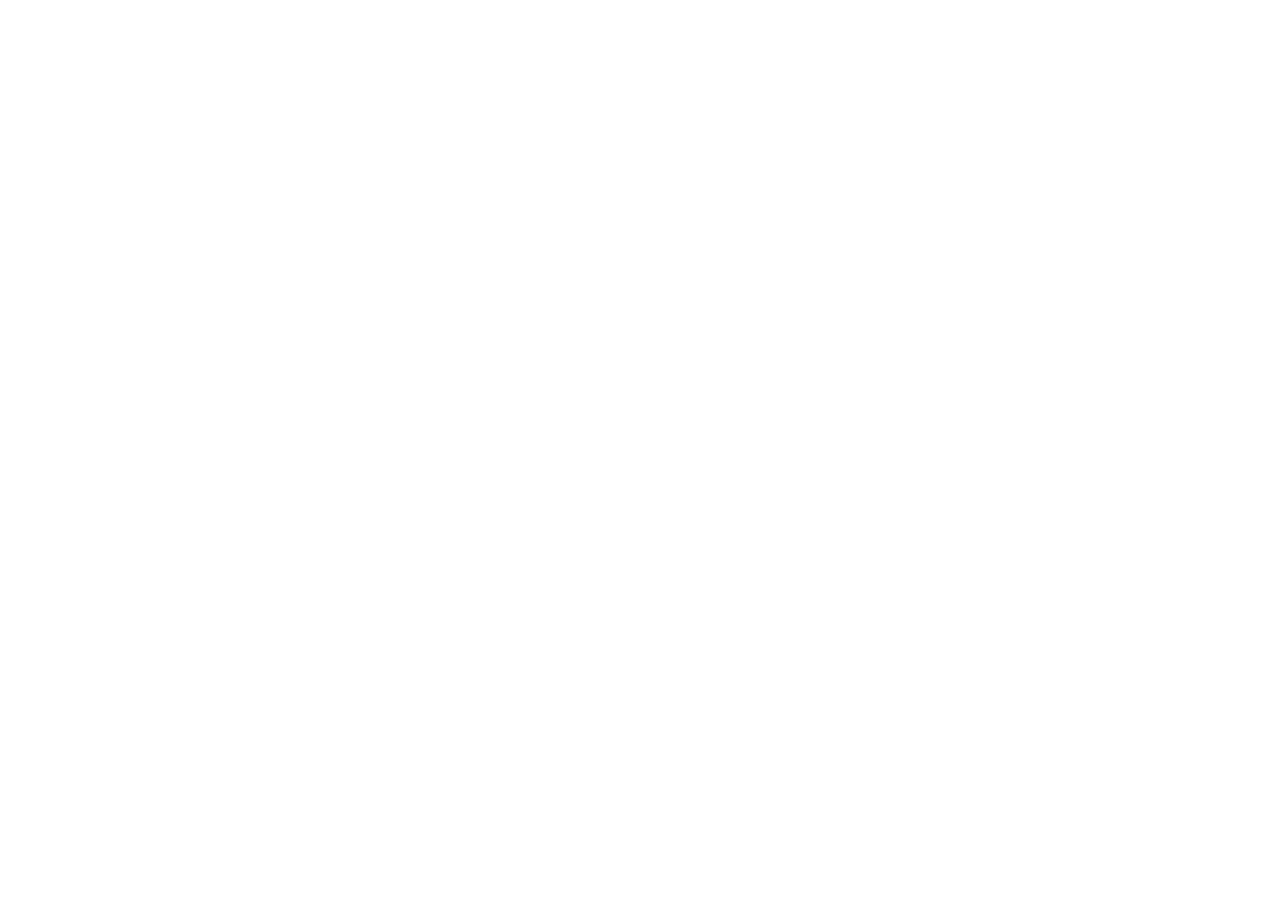
==== commit 2a576023: "Update print statement from 'Hello' to 'Goodbye'" ====
--- a/index.html
+++ b/index.html
@@ -1,15 +1,12 @@
-
 <!doctype html>
-
 <html lang="en" data-redirect-timezone="1">
 <head>
 	<meta charset="utf-8">
 	<meta name="viewport" content="width=device-width">
-	<meta name="generator" content="Framer 27dd866">
+	<meta name="generator" content="Framer fd0ec14">
 	<title>For Juveriya 🤍</title>
     <meta name="description" content="Built by Mohammed Omer for Juveriya">
-    <meta name="framer-search-index" content="https://framerusercontent.com/sites/117l81jmsc6NkIZ9MC89xa/searchIndex-lueXo0b1hKvU.json">
-    <meta name="framer-search-index-fallback" content="https://framerusercontent.com/sites/117l81jmsc6NkIZ9MC89xa/searchIndex-zTTYSnb5Ly7T.json">
+    <meta name="framer-search-index" content="https://framerusercontent.com/sites/6hEsbHZF7awLRHS231Oe5A/searchIndex-NYClPe15wHPv.json">
     <meta name="framer-html-plugin" content="disable">
     <link href="https://framerusercontent.com/images/HMO6l3CzcrKRpLwexkexiK5CK8.png" rel="icon" media="(prefers-color-scheme: light)">
     <link href="https://framerusercontent.com/images/HMO6l3CzcrKRpLwexkexiK5CK8.png" rel="icon" media="(prefers-color-scheme: dark)">
@@ -18,19 +15,52 @@
     <meta property="og:type" content="website">
     <meta property="og:title" content="For Juveriya 🤍">
     <meta property="og:description" content="Built by Mohammed Omer for Juveriya">
-    <meta property="og:image" content="https://framerusercontent.com/assets/a0hLeVyQCjpj86ZuIpPFH348l94.png">
+    <meta property="og:image" content="https://framerusercontent.com/images/a0hLeVyQCjpj86ZuIpPFH348l94.png">
     <!-- X -->
     <meta name="twitter:card" content="summary_large_image">
     <meta name="twitter:title" content="For Juveriya 🤍">
     <meta name="twitter:description" content="Built by Mohammed Omer for Juveriya">
-    <meta name="twitter:image" content="https://framerusercontent.com/assets/a0hLeVyQCjpj86ZuIpPFH348l94.png">
-	
-	
-	<script>try{if(localStorage.getItem("__framer_force_showing_editorbar_since")){const n=document.createElement("link");n.rel="modulepreload";n.href="https://framer.com/edit/init.mjs";document.head.appendChild(n)}}catch(e){}</script>
-	<link rel="canonical" href="https://forgiving-members-995203.framer.app/"><meta property="og:url" content="https://forgiving-members-995203.framer.app/"><!-- Start of headStart -->
-    
-    <!-- End of headStart -->
-	
+    <meta name="twitter:image" content="https://framerusercontent.com/images/a0hLeVyQCjpj86ZuIpPFH348l94.png">
+
+	<style data-framer-css-ssr>
+		html, body, #main {
+		margin: 0;
+		padding: 0;
+		box-sizing: border-box;
+	}
+	:root {
+		-webkit-font-smoothing: antialiased;
+		-moz-osx-font-smoothing: grayscale;
+	}
+	* {
+		box-sizing: border-box;
+		-webkit-font-smoothing: inherit;
+	}
+	h1, h2, h3, h4, h5, h6, p, figure {
+		margin: 0;
+	}
+		body, input, textarea, select, button { font-size: 12px; font-family: sans-serif; }
+		body { --token-14825bd6-f9b4-4846-afef-1af0cbf8c065: rgb(0, 0, 0);--token-10bc40bb-604b-41d4-b321-4b409afa6a9f: rgb(255, 219, 88);--token-e27a4cac-2b4d-4ad5-8c68-b6f48982239d: rgb(249, 245, 246);--token-df3b0292-9153-4484-b1d6-f7e71cc31198: rgb(253, 253, 150);--token-8c15ab03-0228-43db-9adb-8c7e76c29ef3: rgb(119, 119, 119);--token-353de080-56da-4189-9321-c69d0ed1b3ed: rgb(218, 245, 240);--token-fdcc5b21-a997-46c1-a990-9f9c0159a383: rgb(248, 214, 179);--token-735d697b-5a03-49fe-9b66-80e6a14713f9: rgb(255, 255, 255);--token-d53d5eee-ff4d-4b1e-98d0-a707e3ce1541: rgb(0, 0, 0);--token-2433011a-35ae-4f0b-94e0-e8989014cf2c: rgb(255, 255, 255); @supports (color: color(display-p3 1 1 1)) {  } }
+@media (prefers-color-scheme: dark) { body {  @supports (color: color(display-p3 1 1 1)) {  } } }
+		
+		@supports (z-index: calc(infinity)) {
+			#__framer-badge-container {
+				--infinity: infinity;
+			}
+		}
+
+		#__framer-badge-container {
+			position: fixed;
+			bottom: 0;
+			padding: 20px;
+			width: 100%;
+			display: flex;
+			justify-content: flex-end;
+			pointer-events: none;
+			z-index: calc(var(--infinity, 2147483647));
+		}
+		
+	</style>
 	<style data-framer-font-css>/* vietnamese */
 @font-face {
   font-family: 'Lexend Mega';
@@ -70,6 +100,13 @@
 @font-face { font-family: "Inter"; src: url("https://framerusercontent.com/assets/VgYFWiwsAC5OYxAycRXXvhze58.woff2"); font-display: swap; font-style: normal; font-weight: 700; unicode-range: U+0100-024F, U+0259, U+1E00-1EFF, U+2020, U+20A0-20AB, U+20AD-20CF, U+2113, U+2C60-2C7F, U+A720-A7FF }
 @font-face { font-family: "Inter"; src: url("https://framerusercontent.com/assets/syRNPWzAMIrcJ3wIlPIP43KjQs.woff2"); font-display: swap; font-style: normal; font-weight: 700; unicode-range: U+0000-00FF, U+0131, U+0152-0153, U+02BB-02BC, U+02C6, U+02DA, U+02DC, U+2000-206F, U+2070, U+2074-207E, U+2080-208E, U+20AC, U+2122, U+2191, U+2193, U+2212, U+2215, U+FEFF, U+FFFD }
 @font-face { font-family: "Inter"; src: url("https://framerusercontent.com/assets/GIryZETIX4IFypco5pYZONKhJIo.woff2"); font-display: swap; font-style: normal; font-weight: 700; unicode-range: U+0102-0103, U+0110-0111, U+0128-0129, U+0168-0169, U+01A0-01A1, U+01AF-01B0, U+1EA0-1EF9, U+20AB }
+@font-face { font-family: "Inter"; src: url("https://framerusercontent.com/assets/CfMzU8w2e7tHgF4T4rATMPuWosA.woff2"); font-display: swap; font-style: italic; font-weight: 400; unicode-range: U+0460-052F, U+1C80-1C88, U+20B4, U+2DE0-2DFF, U+A640-A69F, U+FE2E-FE2F }
+@font-face { font-family: "Inter"; src: url("https://framerusercontent.com/assets/867QObYax8ANsfX4TGEVU9YiCM.woff2"); font-display: swap; font-style: italic; font-weight: 400; unicode-range: U+0301, U+0400-045F, U+0490-0491, U+04B0-04B1, U+2116 }
+@font-face { font-family: "Inter"; src: url("https://framerusercontent.com/assets/Oyn2ZbENFdnW7mt2Lzjk1h9Zb9k.woff2"); font-display: swap; font-style: italic; font-weight: 400; unicode-range: U+1F00-1FFF }
+@font-face { font-family: "Inter"; src: url("https://framerusercontent.com/assets/cdAe8hgZ1cMyLu9g005pAW3xMo.woff2"); font-display: swap; font-style: italic; font-weight: 400; unicode-range: U+0370-03FF }
+@font-face { font-family: "Inter"; src: url("https://framerusercontent.com/assets/DOfvtmE1UplCq161m6Hj8CSQYg.woff2"); font-display: swap; font-style: italic; font-weight: 400; unicode-range: U+0100-024F, U+0259, U+1E00-1EFF, U+2020, U+20A0-20AB, U+20AD-20CF, U+2113, U+2C60-2C7F, U+A720-A7FF }
+@font-face { font-family: "Inter"; src: url("https://framerusercontent.com/assets/pKRFNWFoZl77qYCAIp84lN1h944.woff2"); font-display: swap; font-style: italic; font-weight: 400; unicode-range: U+0000-00FF, U+0131, U+0152-0153, U+02BB-02BC, U+02C6, U+02DA, U+02DC, U+2000-206F, U+2070, U+2074-207E, U+2080-208E, U+20AC, U+2122, U+2191, U+2193, U+2212, U+2215, U+FEFF, U+FFFD }
+@font-face { font-family: "Inter"; src: url("https://framerusercontent.com/assets/tKtBcDnBMevsEEJKdNGhhkLzYo.woff2"); font-display: swap; font-style: italic; font-weight: 400; unicode-range: U+0102-0103, U+0110-0111, U+0128-0129, U+0168-0169, U+01A0-01A1, U+01AF-01B0, U+1EA0-1EF9, U+20AB }
 @font-face { font-family: "Inter"; src: url("https://framerusercontent.com/assets/H89BbHkbHDzlxZzxi8uPzTsp90.woff2"); font-display: swap; font-style: italic; font-weight: 700; unicode-range: U+0460-052F, U+1C80-1C88, U+20B4, U+2DE0-2DFF, U+A640-A69F, U+FE2E-FE2F }
 @font-face { font-family: "Inter"; src: url("https://framerusercontent.com/assets/u6gJwDuwB143kpNK1T1MDKDWkMc.woff2"); font-display: swap; font-style: italic; font-weight: 700; unicode-range: U+0301, U+0400-045F, U+0490-0491, U+04B0-04B1, U+2116 }
 @font-face { font-family: "Inter"; src: url("https://framerusercontent.com/assets/43sJ6MfOPh1LCJt46OvyDuSbA6o.woff2"); font-display: swap; font-style: italic; font-weight: 700; unicode-range: U+1F00-1FFF }
@@ -77,13 +114,6 @@
 @font-face { font-family: "Inter"; src: url("https://framerusercontent.com/assets/WZ367JPwf9bRW6LdTHN8rXgSjw.woff2"); font-display: swap; font-style: italic; font-weight: 700; unicode-range: U+0100-024F, U+0259, U+1E00-1EFF, U+2020, U+20A0-20AB, U+20AD-20CF, U+2113, U+2C60-2C7F, U+A720-A7FF }
 @font-face { font-family: "Inter"; src: url("https://framerusercontent.com/assets/ia3uin3hQWqDrVloC1zEtYHWw.woff2"); font-display: swap; font-style: italic; font-weight: 700; unicode-range: U+0000-00FF, U+0131, U+0152-0153, U+02BB-02BC, U+02C6, U+02DA, U+02DC, U+2000-206F, U+2070, U+2074-207E, U+2080-208E, U+20AC, U+2122, U+2191, U+2193, U+2212, U+2215, U+FEFF, U+FFFD }
 @font-face { font-family: "Inter"; src: url("https://framerusercontent.com/assets/2A4Xx7CngadFGlVV4xrO06OBHY.woff2"); font-display: swap; font-style: italic; font-weight: 700; unicode-range: U+0102-0103, U+0110-0111, U+0128-0129, U+0168-0169, U+01A0-01A1, U+01AF-01B0, U+1EA0-1EF9, U+20AB }
-@font-face { font-family: "Inter"; src: url("https://framerusercontent.com/assets/CfMzU8w2e7tHgF4T4rATMPuWosA.woff2"); font-display: swap; font-style: italic; font-weight: 400; unicode-range: U+0460-052F, U+1C80-1C88, U+20B4, U+2DE0-2DFF, U+A640-A69F, U+FE2E-FE2F }
-@font-face { font-family: "Inter"; src: url("https://framerusercontent.com/assets/867QObYax8ANsfX4TGEVU9YiCM.woff2"); font-display: swap; font-style: italic; font-weight: 400; unicode-range: U+0301, U+0400-045F, U+0490-0491, U+04B0-04B1, U+2116 }
-@font-face { font-family: "Inter"; src: url("https://framerusercontent.com/assets/Oyn2ZbENFdnW7mt2Lzjk1h9Zb9k.woff2"); font-display: swap; font-style: italic; font-weight: 400; unicode-range: U+1F00-1FFF }
-@font-face { font-family: "Inter"; src: url("https://framerusercontent.com/assets/cdAe8hgZ1cMyLu9g005pAW3xMo.woff2"); font-display: swap; font-style: italic; font-weight: 400; unicode-range: U+0370-03FF }
-@font-face { font-family: "Inter"; src: url("https://framerusercontent.com/assets/DOfvtmE1UplCq161m6Hj8CSQYg.woff2"); font-display: swap; font-style: italic; font-weight: 400; unicode-range: U+0100-024F, U+0259, U+1E00-1EFF, U+2020, U+20A0-20AB, U+20AD-20CF, U+2113, U+2C60-2C7F, U+A720-A7FF }
-@font-face { font-family: "Inter"; src: url("https://framerusercontent.com/assets/pKRFNWFoZl77qYCAIp84lN1h944.woff2"); font-display: swap; font-style: italic; font-weight: 400; unicode-range: U+0000-00FF, U+0131, U+0152-0153, U+02BB-02BC, U+02C6, U+02DA, U+02DC, U+2000-206F, U+2070, U+2074-207E, U+2080-208E, U+20AC, U+2122, U+2191, U+2193, U+2212, U+2215, U+FEFF, U+FFFD }
-@font-face { font-family: "Inter"; src: url("https://framerusercontent.com/assets/tKtBcDnBMevsEEJKdNGhhkLzYo.woff2"); font-display: swap; font-style: italic; font-weight: 400; unicode-range: U+0102-0103, U+0110-0111, U+0128-0129, U+0168-0169, U+01A0-01A1, U+01AF-01B0, U+1EA0-1EF9, U+20AB }
 @font-face { font-family: "Inter"; src: url("https://framerusercontent.com/assets/vQyevYAyHtARFwPqUzQGpnDs.woff2"); font-display: swap; font-style: normal; font-weight: 400; unicode-range: U+0000-00FF, U+0131, U+0152-0153, U+02BB-02BC, U+02C6, U+02DA, U+02DC, U+2000-206F, U+2074, U+20AC, U+2122, U+2191, U+2193, U+2212, U+2215, U+FEFF, U+FFFD }
 @font-face { font-family: "Inter"; src: url("https://framerusercontent.com/assets/DXD0Q7LSl7HEvDzucnyLnGBHM.woff2"); font-display: swap; font-style: normal; font-weight: 700; unicode-range: U+0000-00FF, U+0131, U+0152-0153, U+02BB-02BC, U+02C6, U+02DA, U+02DC, U+2000-206F, U+2074, U+20AC, U+2122, U+2191, U+2193, U+2212, U+2215, U+FEFF, U+FFFD }
 @font-face { font-family: "Inter"; src: url("https://framerusercontent.com/assets/QxmhnWTzLtyjIiZcfaLIJ8EFBXU.woff2"); font-display: swap; font-style: italic; font-weight: 700; unicode-range: U+0000-00FF, U+0131, U+0152-0153, U+02BB-02BC, U+02C6, U+02DA, U+02DC, U+2000-206F, U+2074, U+20AC, U+2122, U+2191, U+2193, U+2212, U+2215, U+FEFF, U+FFFD }
@@ -99,28 +129,26 @@
 @font-face { font-family: "Epilogue Placeholder"; src: local("Arial"); ascent-override: 70.86%; descent-override: 21.08%; line-gap-override: 0.00%; size-adjust: 111.49% }</style>
 	<link href="https://fonts.gstatic.com" rel="preconnect" crossorigin>
 	
-	<meta name="robots" content="max-image-preview:large"><style data-framer-breakpoint-css>@media(min-width: 1200px){.hidden-l7ui3o{display:none!important}}@media(min-width: 810px) and (max-width: 1199.98px){.hidden-18lb369{display:none!important}}@media(max-width: 809.98px){.hidden-1fhyc40{display:none!important}}@media(min-width: 1200px){.hidden-1gpth3q{display:none!important}}@media(min-width: 810px) and (max-width: 1199.98px){.hidden-1xca2bw{display:none!important}}@media(max-width: 809.98px){.hidden-b5pn2z{display:none!important}}</style><style data-framer-css-ssr-minified data-framer-components="framer-lib-cursors-host framer-pRyHI PropertyOverrides framer-xm4id framer-56Ysx framer-M7z0n framer-5Lt2z framer-ahKho framer-lib-combinedCSSRules framer-u9qn7 framer-nlEdV framer-AURoX framer-Z4IAa framer-ycuzz">html,body,#main{box-sizing:border-box;margin:0;padding:0}:root{-webkit-font-smoothing:antialiased;-moz-osx-font-smoothing:grayscale}*{box-sizing:border-box;-webkit-font-smoothing:inherit}h1,h2,h3,h4,h5,h6,p,figure{margin:0}body,input,textarea,select,button{font-family:sans-serif;font-size:12px}body{--token-14825bd6-f9b4-4846-afef-1af0cbf8c065:#000;--token-10bc40bb-604b-41d4-b321-4b409afa6a9f:#ffdb58;--token-e27a4cac-2b4d-4ad5-8c68-b6f48982239d:#f9f5f6;--token-df3b0292-9153-4484-b1d6-f7e71cc31198:#fdfd96;--token-8c15ab03-0228-43db-9adb-8c7e76c29ef3:#777;--token-353de080-56da-4189-9321-c69d0ed1b3ed:#daf5f0;--token-fdcc5b21-a997-46c1-a990-9f9c0159a383:#f8d6b3;--token-735d697b-5a03-49fe-9b66-80e6a14713f9:#fff;--token-d53d5eee-ff4d-4b1e-98d0-a707e3ce1541:#000;--token-2433011a-35ae-4f0b-94e0-e8989014cf2c:#fff}@supports (z-index:calc(infinity)){#__framer-badge-container{--infinity:infinity}}#__framer-badge-container{pointer-events:none;width:100%;z-index:calc(var(--infinity,2147480000));justify-content:flex-end;padding:20px;display:flex;position:fixed;bottom:0}@supports (background:-webkit-named-image(i)) and (not (grid-template-rows:subgrid)){body{--framer-will-change-override:transform}}@supports (background:-webkit-named-image(i)) and (not (position-area:top right)){body{--framer-will-change-filter-override:filter}}[data-framer-component-type=Text] div div span,[data-framer-component-type=Text] a div span,[data-framer-component-type=Text] span span span,[data-framer-component-type=Text] p span span,[data-framer-component-type=Text] h1 span span,[data-framer-component-type=Text] h2 span span,[data-framer-component-type=Text] h3 span span,[data-framer-component-type=Text] h4 span span,[data-framer-component-type=Text] h5 span span,[data-framer-component-type=Text] h6 span span,[data-framer-component-type=Text] a{font-family:var(--font-family);font-style:var(--font-style);font-weight:min(calc(var(--framer-font-weight-increase,0) + var(--font-weight,400)),900);color:var(--text-color);letter-spacing:var(--letter-spacing);font-size:var(--font-size);text-transform:var(--text-transform);--text-decoration:var(--framer-text-decoration-style,solid)var(--framer-text-decoration,none)var(--framer-text-decoration-color,currentcolor)var(--framer-text-decoration-thickness,auto);--text-decoration-skip-ink:var(--framer-text-decoration-skip-ink);--text-underline-offset:var(--framer-text-decoration-offset);line-height:var(--line-height);--font-family:var(--framer-font-family);--font-style:var(--framer-font-style);--font-weight:var(--framer-font-weight);--text-color:var(--framer-text-color);--letter-spacing:var(--framer-letter-spacing);--font-size:var(--framer-font-size);--text-transform:var(--framer-text-transform);--line-height:var(--framer-line-height)}@supports not (color:color(display-p3 1 1 1)){p.framer-text,div.framer-text,h1.framer-text,h2.framer-text,h3.framer-text,h4.framer-text,h5.framer-text,h6.framer-text,li.framer-text,ol.framer-text,ul.framer-text,span.framer-text:not([data-text-fill]){color:var(--framer-blockquote-text-color-rgb,var(--framer-blockquote-text-color,var(--framer-text-color-rgb,var(--framer-text-color,#000))));-webkit-text-stroke-color:var(--framer-text-stroke-color-rgb,var(--framer-text-stroke-color,initial))}mark.framer-text{background-color:var(--framer-blockquote-text-background-color-rgb,var(--framer-blockquote-text-background-color,var(--framer-text-background-color-rgb,var(--framer-text-background-color,initial))))}}@supports not (color:color(display-p3 1 1 1)){code.framer-text,code.framer-text span.framer-text:not([data-text-fill]){color:var(--framer-blockquote-text-color-rgb,var(--framer-blockquote-text-color,var(--framer-code-text-color-rgb,var(--framer-code-text-color,var(--framer-text-color-rgb,var(--framer-text-color,#000))))))}}@supports not (color:color(display-p3 1 1 1)){a.framer-text,span.framer-text[data-nested-link]{color:var(--framer-link-text-color-rgb,var(--framer-link-text-color,var(--framer-blockquote-text-color-rgb,var(--framer-blockquote-text-color,var(--framer-text-color-rgb,var(--framer-text-color,#000))))));background-color:var(--framer-link-text-background-color-rgb,var(--framer-link-text-background-color,initial));-webkit-text-decoration-color:var(--framer-link-text-decoration-color-rgb,var(--framer-link-text-decoration-color,var(--framer-text-decoration-color-rgb,var(--framer-text-decoration-color,currentcolor))));text-decoration-color:var(--framer-link-text-decoration-color-rgb,var(--framer-link-text-decoration-color,var(--framer-text-decoration-color-rgb,var(--framer-text-decoration-color,currentcolor))))}}@supports not (color:color(display-p3 1 1 1)){code.framer-text a.framer-text,code.framer-text a.framer-text span.framer-text:not([data-text-fill]),code.framer-text span.framer-text[data-nested-link],code.framer-text span.framer-text[data-nested-link] span.framer-text:not([data-text-fill]){color:var(--framer-link-text-color-rgb,var(--framer-link-text-color,var(--framer-blockquote-text-color-rgb,var(--framer-blockquote-text-color,var(--framer-code-text-color-rgb,var(--framer-code-text-color,var(--framer-text-color-rgb,var(--framer-text-color,#000))))))))}}@supports not (color:color(display-p3 1 1 1)){a.framer-text:hover,span.framer-text[data-nested-link]:hover{color:var(--framer-link-hover-text-color-rgb,var(--framer-link-hover-text-color,var(--framer-link-text-color-rgb,var(--framer-link-text-color,var(--framer-blockquote-text-color-rgb,var(--framer-blockquote-text-color,var(--framer-text-color-rgb,var(--framer-text-color,#000))))))));background-color:var(--framer-link-hover-text-background-color-rgb,var(--framer-link-hover-text-background-color,var(--framer-link-text-background-color-rgb,var(--framer-link-text-background-color,var(--framer-text-background-color-rgb,var(--framer-text-background-color,initial))))));-webkit-text-decoration-color:var(--framer-link-hover-text-decoration-color-rgb,var(--framer-link-hover-text-decoration-color,var(--framer-link-text-decoration-color-rgb,var(--framer-link-text-decoration-color,var(--framer-text-decoration-color-rgb,var(--framer-text-decoration-color,currentcolor))))));text-decoration-color:var(--framer-link-hover-text-decoration-color-rgb,var(--framer-link-hover-text-decoration-color,var(--framer-link-text-decoration-color-rgb,var(--framer-link-text-decoration-color,var(--framer-text-decoration-color-rgb,var(--framer-text-decoration-color,currentcolor))))))}}@supports not (color:color(display-p3 1 1 1)){code.framer-text a.framer-text:hover,code.framer-text span.framer-text[data-nested-link]:hover{color:var(--framer-link-hover-text-color-rgb,var(--framer-link-hover-text-color,var(--framer-link-text-color-rgb,var(--framer-link-text-color,var(--framer-blockquote-text-color-rgb,var(--framer-blockquote-text-color,var(--framer-code-text-color-rgb,var(--framer-code-text-color,var(--framer-text-color-rgb,var(--framer-text-color,#000))))))))))}}@supports not (color:color(display-p3 1 1 1)){a.framer-text[data-framer-page-link-current],span.framer-text[data-framer-page-link-current]{color:var(--framer-link-current-text-color-rgb,var(--framer-link-current-text-color,var(--framer-link-text-color-rgb,var(--framer-link-text-color,var(--framer-text-color-rgb,var(--framer-text-color,#000))))));background-color:var(--framer-link-current-text-background-color-rgb,var(--framer-link-current-text-background-color,var(--framer-link-text-background-color-rgb,var(--framer-link-text-background-color,var(--framer-text-background-color-rgb,var(--framer-text-background-color,initial))))));-webkit-text-decoration-color:var(--framer-link-current-text-decoration-color-rgb,var(--framer-link-current-text-decoration-color,var(--framer-link-text-decoration-color-rgb,var(--framer-link-text-decoration-color,var(--framer-text-decoration-color-rgb,var(--framer-text-decoration-color,currentcolor))))));text-decoration-color:var(--framer-link-current-text-decoration-color-rgb,var(--framer-link-current-text-decoration-color,var(--framer-link-text-decoration-color-rgb,var(--framer-link-text-decoration-color,var(--framer-text-decoration-color-rgb,var(--framer-text-decoration-color,currentcolor))))))}}@supports not (color:color(display-p3 1 1 1)){code.framer-text a.framer-text[data-framer-page-link-current],code.framer-text a.framer-text[data-framer-page-link-current] span.framer-text:not([data-text-fill]),code.framer-text span.framer-text[data-framer-page-link-current],code.framer-text span.framer-text[data-framer-page-link-current] span.framer-text:not([data-text-fill]){color:var(--framer-link-current-text-color-rgb,var(--framer-link-current-text-color,var(--framer-link-text-color-rgb,var(--framer-link-text-color,var(--framer-code-text-color-rgb,var(--framer-code-text-color,var(--framer-text-color-rgb,var(--framer-text-color,#000))))))));background-color:var(--framer-link-current-text-background-color-rgb,var(--framer-link-current-text-background-color,var(--framer-link-text-background-color-rgb,var(--framer-link-text-background-color,var(--framer-text-background-color-rgb,var(--framer-text-background-color,initial))))))}}@supports not (color:color(display-p3 1 1 1)){a.framer-text[data-framer-page-link-current]:hover,span.framer-text[data-framer-page-link-current]:hover{color:var(--framer-link-hover-text-color-rgb,var(--framer-link-hover-text-color,var(--framer-link-current-text-color-rgb,var(--framer-link-current-text-color,var(--framer-link-text-color-rgb,var(--framer-link-text-color,var(--framer-code-text-color-rgb,var(--framer-code-text-color,var(--framer-text-color-rgb,var(--framer-text-color,#000))))))))));background-color:var(--framer-link-hover-text-background-color-rgb,var(--framer-link-hover-text-background-color,var(--framer-link-current-text-background-color-rgb,var(--framer-link-current-text-background-color,var(--framer-link-text-background-color-rgb,var(--framer-link-text-background-color,initial))))));-webkit-text-decoration-color:var(--framer-link-hover-text-decoration-color-rgb,var(--framer-link-hover-text-decoration-color,var(--framer-link-current-text-decoration-color-rgb,var(--framer-link-current-text-decoration-color,var(--framer-link-text-decoration-color-rgb,var(--framer-link-text-decoration-color,var(--framer-text-decoration-color-rgb,var(--framer-text-decoration-color,currentcolor))))))));text-decoration-color:var(--framer-link-hover-text-decoration-color-rgb,var(--framer-link-hover-text-decoration-color,var(--framer-link-current-text-decoration-color-rgb,var(--framer-link-current-text-decoration-color,var(--framer-link-text-decoration-color-rgb,var(--framer-link-text-decoration-color,var(--framer-text-decoration-color-rgb,var(--framer-text-decoration-color,currentcolor))))))))}}@supports not (color:color(display-p3 1 1 1)){code.framer-text a.framer-text[data-framer-page-link-current]:hover,code.framer-text a.framer-text[data-framer-page-link-current]:hover span.framer-text:not([data-text-fill]),code.framer-text span.framer-text[data-framer-page-link-current]:hover,code.framer-text span.framer-text[data-framer-page-link-current]:hover span.framer-text:not([data-text-fill]){color:var(--framer-link-hover-text-color-rgb,var(--framer-link-hover-text-color,var(--framer-link-current-text-color-rgb,var(--framer-link-current-text-color,var(--framer-link-text-color-rgb,var(--framer-link-text-color,var(--framer-code-text-color-rgb,var(--framer-code-text-color,var(--framer-text-color-rgb,var(--framer-text-color,#000))))))))));background-color:var(--framer-link-hover-text-background-color-rgb,var(--framer-link-hover-text-background-color,var(--framer-link-current-text-background-color-rgb,var(--framer-link-current-text-background-color,var(--framer-link-text-background-color-rgb,var(--framer-link-text-background-color,initial))))))}}[data-framer-component-type=Stack]:not([data-framer-generated])>*,[data-framer-component-type=Stack]:not([data-framer-generated])>[data-framer-component-type],NavigationContainer [data-framer-component-type=NavigationContainer]>*,[data-framer-component-type=NavigationContainer]>[data-framer-component-type]{position:relative}@supports not (overflow:clip){:root{--overflow-clip-fallback:hidden}}@supports (background:-webkit-named-image(i)) and (not (contain-intrinsic-size:inherit)){div.framer-text,p.framer-text,h1.framer-text,h2.framer-text,h3.framer-text,h4.framer-text,h5.framer-text,h6.framer-text,ol.framer-text,ul.framer-text,li.framer-text,blockquote.framer-text,.framer-text.framer-image{display:var(--text-truncation-display-inline-for-safari-16,revert)}div.framer-text:after,p.framer-text:after,h1.framer-text:after,h2.framer-text:after,h3.framer-text:after,h4.framer-text:after,h5.framer-text:after,h6.framer-text:after,ol.framer-text:after,ul.framer-text:after,li.framer-text:after,blockquote.framer-text:after,.framer-text.framer-image:after{content:var(--text-truncation-line-break-for-safari-16);white-space:pre}.framer-text.framer-text-module,.framer-text.framer-table-wrapper{display:var(--text-truncation-display-none-for-safari-16,revert)}p.framer-text[data-text-fill]{display:var(--text-truncation-display-inline-for-safari-16,inline-block)}}@supports (corner-shape:superellipse(2)){:root{--one-if-corner-shape-supported:1}}.framer-cursor-none,.framer-cursor-none *{cursor:none!important}.framer-pointer-events-none,.framer-pointer-events-none *{pointer-events:none!important}.framer-pRyHI.framer-1gr0dw5,.framer-pRyHI .framer-1gr0dw5{display:block}.framer-pRyHI.framer-1gpth3q{background-color:var(--token-e27a4cac-2b4d-4ad5-8c68-b6f48982239d,#f9f5f6);flex-flow:column;place-content:center flex-start;align-items:center;gap:0;width:100%;height:min-content;padding:0;display:flex;position:relative;overflow:visible}.framer-pRyHI .framer-odu195-container{z-index:10;flex:none;order:-1000;width:100%;height:auto;position:sticky;top:0}.framer-pRyHI .framer-2rcjfl{margin:0;background:0 0;flex-grow:1;width:0;height:0;margin-bottom:0;position:relative}.framer-pRyHI .framer-8qrgev-container{flex:none;order:1002;width:100%;height:auto;position:relative}[data-layout-template=true]>#overlay{margin-bottom:0}@media (max-width:809.98px){.framer-pRyHI .framer-odu195-container{top:unset;width:390px;position:relative}}.ssr-variant{display:contents}.framer-xm4id.framer-1k0xh8z,.framer-xm4id .framer-1k0xh8z{display:block}.framer-xm4id.framer-aw0er6{flex-flow:column;place-content:center;align-items:center;gap:0;width:1200px;height:min-content;padding:20px 40px;display:flex;position:relative;overflow:hidden}.framer-xm4id .framer-1c8h24p-container{z-index:0;flex:none;width:100%;height:100%;position:absolute;bottom:0;left:0%}.framer-xm4id .framer-1ubnzhg{flex-flow:row;flex:none;place-content:center space-between;align-items:center;width:100%;max-width:1200px;height:min-content;padding:0;display:flex;position:relative;overflow:visible}.framer-xm4id .framer-x7ouq-container,.framer-xm4id .framer-tu2cwp-container{flex:none;width:auto;height:auto;position:relative}.framer-xm4id .framer-1ac0k8v{flex-flow:row;flex:none;place-content:center;align-items:center;gap:8px;width:min-content;height:min-content;padding:0;display:flex;position:relative;overflow:visible}.framer-xm4id .framer-19h0n81-container{flex:none;width:48px;height:48px;position:relative}.framer-xm4id .framer-1p8ocjd{flex-flow:column;place-content:center;align-items:center;gap:10px;width:200px;height:min-content;padding:12px;display:flex;position:relative;overflow:hidden}.framer-xm4id .framer-1i9qps3-container{flex:none;width:100%;height:auto;position:relative}.framer-xm4id.framer-v-110pe11.framer-aw0er6{width:810px}.framer-xm4id.framer-v-110pe11 .framer-1p8ocjd,.framer-xm4id.framer-v-p1tt9b .framer-1p8ocjd{-webkit-tap-highlight-color:#0000}.framer-xm4id.framer-v-p1tt9b.framer-aw0er6{width:390px;padding:20px}.framer-xm4id[data-border=true]:after,.framer-xm4id [data-border=true]:after{content:"";border-width:var(--border-top-width,0)var(--border-right-width,0)var(--border-bottom-width,0)var(--border-left-width,0);border-color:var(--border-color,none);border-style:var(--border-style,none);box-sizing:border-box;border-radius:inherit;corner-shape:inherit;pointer-events:none;width:100%;height:100%;position:absolute;top:0;left:0}@supports (aspect-ratio:1){body{--framer-aspect-ratio-supported:auto}}.framer-56Ysx.framer-acmlpo,.framer-56Ysx .framer-acmlpo{display:block}.framer-56Ysx.framer-fbiaj5{width:1200px;height:1200px;position:relative;overflow:visible}.framer-M7z0n.framer-166metz,.framer-M7z0n .framer-166metz{display:block}.framer-M7z0n.framer-1tamot2{flex-flow:column;place-content:center;align-items:center;gap:10px;width:min-content;height:min-content;padding:0;text-decoration:none;display:flex;position:relative;overflow:hidden}.framer-M7z0n .framer-s0p6wi{aspect-ratio:4;flex:none;width:140px;height:auto;position:relative;overflow:visible}.framer-M7z0n.framer-v-eiy6k6 .framer-s0p6wi{aspect-ratio:unset;width:35px;height:35px}.framer-5Lt2z.framer-1tchycq,.framer-5Lt2z .framer-1tchycq{display:block}.framer-5Lt2z.framer-77gi76{cursor:pointer;flex-flow:row;place-content:center;align-items:center;gap:8px;width:min-content;height:min-content;padding:0;display:flex;position:relative;overflow:visible}.framer-5Lt2z .framer-16xmw19-container{flex:none;width:auto;height:auto;position:relative}.framer-5Lt2z.framer-v-1fpkfyi.framer-77gi76{flex-direction:column;width:250px}.framer-5Lt2z.framer-v-1fpkfyi .framer-16xmw19-container{width:100%}@supports (aspect-ratio:1){body{--framer-aspect-ratio-supported:auto}}.framer-ahKho.framer-1jnr733,.framer-ahKho .framer-1jnr733{display:block}.framer-ahKho.framer-1jbeif5{cursor:pointer;flex-flow:row;place-content:center;align-items:center;gap:10px;width:min-content;height:min-content;padding:12px 16px;text-decoration:none;display:flex;position:relative;overflow:hidden}.framer-ahKho .framer-xny2sl{-webkit-user-select:none;user-select:none;white-space:pre;flex:none;width:auto;height:auto;position:relative}.framer-liyJC .framer-styles-preset-1m9leq1:not(.rich-text-wrapper),.framer-liyJC .framer-styles-preset-1m9leq1.rich-text-wrapper p{--framer-font-family:"Epilogue","Epilogue Placeholder",sans-serif;--framer-font-family-bold:"Inter","Inter Placeholder",sans-serif;--framer-font-family-bold-italic:"Inter","Inter Placeholder",sans-serif;--framer-font-family-italic:"Inter","Inter Placeholder",sans-serif;--framer-font-open-type-features:normal;--framer-font-size:14px;--framer-font-style:normal;--framer-font-style-bold:normal;--framer-font-style-bold-italic:italic;--framer-font-style-italic:italic;--framer-font-variation-axes:normal;--framer-font-weight:600;--framer-font-weight-bold:700;--framer-font-weight-bold-italic:700;--framer-font-weight-italic:400;--framer-letter-spacing:-.04em;--framer-line-height:1.5em;--framer-paragraph-spacing:20px;--framer-text-alignment:center;--framer-text-color:var(--token-8c15ab03-0228-43db-9adb-8c7e76c29ef3,#777);--framer-text-decoration:none;--framer-text-stroke-color:initial;--framer-text-stroke-width:initial;--framer-text-transform:none}body{--framer-will-change-override:none}@supports (background:-webkit-named-image(i)) and (not (grid-template-rows:subgrid)){body{--framer-will-change-override:transform}}body{--framer-will-change-filter-override:none}@supports (background:-webkit-named-image(i)) and (not (position-area:top right)){body{--framer-will-change-filter-override:filter}}[data-framer-component-type]{position:absolute}[data-framer-component-type=Text]{cursor:inherit}[data-framer-component-text-autosized] *{white-space:pre}[data-framer-component-type=Text]>*{text-align:var(--framer-text-alignment,start)}[data-framer-component-type=Text] span span,[data-framer-component-type=Text] p span,[data-framer-component-type=Text] h1 span,[data-framer-component-type=Text] h2 span,[data-framer-component-type=Text] h3 span,[data-framer-component-type=Text] h4 span,[data-framer-component-type=Text] h5 span,[data-framer-component-type=Text] h6 span{display:block}[data-framer-component-type=Text] span span span,[data-framer-component-type=Text] p span span,[data-framer-component-type=Text] h1 span span,[data-framer-component-type=Text] h2 span span,[data-framer-component-type=Text] h3 span span,[data-framer-component-type=Text] h4 span span,[data-framer-component-type=Text] h5 span span,[data-framer-component-type=Text] h6 span span{display:unset}[data-framer-component-type=Text] div div span,[data-framer-component-type=Text] a div span,[data-framer-component-type=Text] span span span,[data-framer-component-type=Text] p span span,[data-framer-component-type=Text] h1 span span,[data-framer-component-type=Text] h2 span span,[data-framer-component-type=Text] h3 span span,[data-framer-component-type=Text] h4 span span,[data-framer-component-type=Text] h5 span span,[data-framer-component-type=Text] h6 span span,[data-framer-component-type=Text] a{font-family:var(--font-family);font-style:var(--font-style);font-weight:min(calc(var(--framer-font-weight-increase,0) + var(--font-weight,400)),900);color:var(--text-color);letter-spacing:var(--letter-spacing);font-size:var(--font-size);text-transform:var(--text-transform);--text-decoration:var(--framer-text-decoration-style,solid)var(--framer-text-decoration,none)var(--framer-text-decoration-color,currentcolor)var(--framer-text-decoration-thickness,auto);--text-decoration-skip-ink:var(--framer-text-decoration-skip-ink);--text-underline-offset:var(--framer-text-decoration-offset);line-height:var(--line-height);--font-family:var(--framer-font-family);--font-style:var(--framer-font-style);--font-weight:var(--framer-font-weight);--text-color:var(--framer-text-color);--letter-spacing:var(--framer-letter-spacing);--font-size:var(--framer-font-size);--text-transform:var(--framer-text-transform);--line-height:var(--framer-line-height)}[data-framer-component-type=Text] a,[data-framer-component-type=Text] a div span,[data-framer-component-type=Text] a span span span,[data-framer-component-type=Text] a p span span,[data-framer-component-type=Text] a h1 span span,[data-framer-component-type=Text] a h2 span span,[data-framer-component-type=Text] a h3 span span,[data-framer-component-type=Text] a h4 span span,[data-framer-component-type=Text] a h5 span span,[data-framer-component-type=Text] a h6 span span{--font-family:var(--framer-link-font-family,var(--framer-font-family));--font-style:var(--framer-link-font-style,var(--framer-font-style));--font-weight:var(--framer-link-font-weight,var(--framer-font-weight));--text-color:var(--framer-link-text-color,var(--framer-text-color));--font-size:var(--framer-link-font-size,var(--framer-font-size));--text-transform:var(--framer-link-text-transform,var(--framer-text-transform));--text-decoration:var(--framer-link-text-decoration-style,var(--framer-text-decoration-style,solid))var(--framer-link-text-decoration,var(--framer-text-decoration,none))var(--framer-link-text-decoration-color,var(--framer-text-decoration-color,currentcolor))var(--framer-link-text-decoration-thickness,var(--framer-text-decoration-thickness,auto));--text-decoration-skip-ink:var(--framer-link-text-decoration-skip-ink,var(--framer-text-decoration-skip-ink));--text-underline-offset:var(--framer-link-text-decoration-offset,var(--framer-text-decoration-offset))}[data-framer-component-type=Text] a:hover,[data-framer-component-type=Text] a div span:hover,[data-framer-component-type=Text] a span span span:hover,[data-framer-component-type=Text] a p span span:hover,[data-framer-component-type=Text] a h1 span span:hover,[data-framer-component-type=Text] a h2 span span:hover,[data-framer-component-type=Text] a h3 span span:hover,[data-framer-component-type=Text] a h4 span span:hover,[data-framer-component-type=Text] a h5 span span:hover,[data-framer-component-type=Text] a h6 span span:hover{--font-family:var(--framer-link-hover-font-family,var(--framer-link-font-family,var(--framer-font-family)));--font-style:var(--framer-link-hover-font-style,var(--framer-link-font-style,var(--framer-font-style)));--font-weight:var(--framer-link-hover-font-weight,var(--framer-link-font-weight,var(--framer-font-weight)));--text-color:var(--framer-link-hover-text-color,var(--framer-link-text-color,var(--framer-text-color)));--font-size:var(--framer-link-hover-font-size,var(--framer-link-font-size,var(--framer-font-size)));--text-transform:var(--framer-link-hover-text-transform,var(--framer-link-text-transform,var(--framer-text-transform)));--text-decoration:var(--framer-link-hover-text-decoration-style,var(--framer-link-text-decoration-style,var(--framer-text-decoration-style,solid)))var(--framer-link-hover-text-decoration,var(--framer-link-text-decoration,var(--framer-text-decoration,none)))var(--framer-link-hover-text-decoration-color,var(--framer-link-text-decoration-color,var(--framer-text-decoration-color,currentcolor)))var(--framer-link-hover-text-decoration-thickness,var(--framer-link-text-decoration-thickness,var(--framer-text-decoration-thickness,auto)));--text-decoration-skip-ink:var(--framer-link-hover-text-decoration-skip-ink,var(--framer-link-text-decoration-skip-ink,var(--framer-text-decoration-skip-ink)));--text-underline-offset:var(--framer-link-hover-text-decoration-offset,var(--framer-link-text-decoration-offset,var(--framer-text-decoration-offset)))}[data-framer-component-type=Text].isCurrent a,[data-framer-component-type=Text].isCurrent a div span,[data-framer-component-type=Text].isCurrent a span span span,[data-framer-component-type=Text].isCurrent a p span span,[data-framer-component-type=Text].isCurrent a h1 span span,[data-framer-component-type=Text].isCurrent a h2 span span,[data-framer-component-type=Text].isCurrent a h3 span span,[data-framer-component-type=Text].isCurrent a h4 span span,[data-framer-component-type=Text].isCurrent a h5 span span,[data-framer-component-type=Text].isCurrent a h6 span span{--font-family:var(--framer-link-current-font-family,var(--framer-link-font-family,var(--framer-font-family)));--font-style:var(--framer-link-current-font-style,var(--framer-link-font-style,var(--framer-font-style)));--font-weight:var(--framer-link-current-font-weight,var(--framer-link-font-weight,var(--framer-font-weight)));--text-color:var(--framer-link-current-text-color,var(--framer-link-text-color,var(--framer-text-color)));--font-size:var(--framer-link-current-font-size,var(--framer-link-font-size,var(--framer-font-size)));--text-transform:var(--framer-link-current-text-transform,var(--framer-link-text-transform,var(--framer-text-transform)));--text-decoration:var(--framer-link-current-text-decoration-style,var(--framer-link-text-decoration-style,var(--framer-text-decoration-style,solid)))var(--framer-link-current-text-decoration,var(--framer-link-text-decoration,var(--framer-text-decoration,none)))var(--framer-link-current-text-decoration-color,var(--framer-link-text-decoration-color,var(--framer-text-decoration-color,currentcolor)))var(--framer-link-current-text-decoration-thickness,var(--framer-link-text-decoration-thickness,var(--framer-text-decoration-thickness,auto)));--text-decoration-skip-ink:var(--framer-link-current-text-decoration-skip-ink,var(--framer-link-text-decoration-skip-ink,var(--framer-text-decoration-skip-ink)));--text-underline-offset:var(--framer-link-current-text-decoration-offset,var(--framer-link-text-decoration-offset,var(--framer-text-decoration-offset)))}[data-framer-component-type=RichTextContainer]{outline:none;flex-direction:column;flex-shrink:0;justify-content:flex-start;display:flex}p.framer-text,div.framer-text,figure.framer-text,h1.framer-text,h2.framer-text,h3.framer-text,h4.framer-text,h5.framer-text,h6.framer-text,ol.framer-text,ul.framer-text{margin:0;padding:0}p.framer-text,div.framer-text,h1.framer-text,h2.framer-text,h3.framer-text,h4.framer-text,h5.framer-text,h6.framer-text,li.framer-text,ol.framer-text,ul.framer-text,mark.framer-text,span.framer-text:not([data-text-fill]){font-family:var(--framer-font-family-preview,var(--framer-blockquote-font-family,var(--framer-font-family,Inter,Inter Placeholder,sans-serif)));font-style:var(--framer-font-style-preview,var(--framer-blockquote-font-style,var(--framer-font-style,normal)));font-weight:var(--framer-font-weight-preview,var(--framer-blockquote-font-weight,var(--framer-font-weight,400)));color:var(--framer-blockquote-text-color,var(--framer-text-color,#000));font-size:calc(var(--framer-blockquote-font-size,var(--framer-font-size,16px))*var(--framer-font-size-scale,1));letter-spacing:var(--framer-blockquote-letter-spacing,var(--framer-letter-spacing,0));text-transform:var(--framer-blockquote-text-transform,var(--framer-text-transform,none));-webkit-text-decoration-line:var(--framer-blockquote-text-decoration,var(--framer-text-decoration,initial));text-decoration-line:var(--framer-blockquote-text-decoration,var(--framer-text-decoration,initial));-webkit-text-decoration-style:var(--framer-blockquote-text-decoration-style,var(--framer-text-decoration-style,initial));text-decoration-style:var(--framer-blockquote-text-decoration-style,var(--framer-text-decoration-style,initial));-webkit-text-decoration-color:var(--framer-blockquote-text-decoration-color,var(--framer-text-decoration-color,initial));text-decoration-color:var(--framer-blockquote-text-decoration-color,var(--framer-text-decoration-color,initial));text-decoration-thickness:var(--framer-blockquote-text-decoration-thickness,var(--framer-text-decoration-thickness,initial));text-decoration-skip-ink:var(--framer-blockquote-text-decoration-skip-ink,var(--framer-text-decoration-skip-ink,initial));text-underline-offset:var(--framer-blockquote-text-decoration-offset,var(--framer-text-decoration-offset,initial));line-height:var(--framer-blockquote-line-height,var(--framer-line-height,1.2em));text-align:var(--framer-blockquote-text-alignment,var(--framer-text-alignment,start));-webkit-text-stroke-width:var(--framer-text-stroke-width,initial);-webkit-text-stroke-color:var(--framer-text-stroke-color,initial);-moz-font-feature-settings:var(--framer-font-open-type-features,initial);-webkit-font-feature-settings:var(--framer-font-open-type-features,initial);font-feature-settings:var(--framer-font-open-type-features,initial);font-variation-settings:var(--framer-font-variation-axes-preview,var(--framer-font-variation-axes,normal));text-wrap:var(--framer-text-wrap-override,var(--framer-text-wrap))}mark.framer-text,p.framer-text,div.framer-text,h1.framer-text,h2.framer-text,h3.framer-text,h4.framer-text,h5.framer-text,h6.framer-text,li.framer-text,ol.framer-text,ul.framer-text{background-color:var(--framer-blockquote-text-background-color,var(--framer-text-background-color,initial));border-radius:var(--framer-blockquote-text-background-radius,var(--framer-text-background-radius,initial));corner-shape:var(--framer-blockquote-text-background-corner-shape,var(--framer-text-background-corner-shape,initial));padding:var(--framer-blockquote-text-background-padding,var(--framer-text-background-padding,initial))}@supports not (color:color(display-p3 1 1 1)){p.framer-text,div.framer-text,h1.framer-text,h2.framer-text,h3.framer-text,h4.framer-text,h5.framer-text,h6.framer-text,li.framer-text,ol.framer-text,ul.framer-text,span.framer-text:not([data-text-fill]){color:var(--framer-blockquote-text-color-rgb,var(--framer-blockquote-text-color,var(--framer-text-color-rgb,var(--framer-text-color,#000))));-webkit-text-stroke-color:var(--framer-text-stroke-color-rgb,var(--framer-text-stroke-color,initial))}mark.framer-text{background-color:var(--framer-blockquote-text-background-color-rgb,var(--framer-blockquote-text-background-color,var(--framer-text-background-color-rgb,var(--framer-text-background-color,initial))))}}.framer-fit-text .framer-text{white-space:nowrap;white-space-collapse:preserve}strong.framer-text{font-family:var(--framer-blockquote-font-family-bold,var(--framer-font-family-bold));font-style:var(--framer-blockquote-font-style-bold,var(--framer-font-style-bold));font-weight:var(--framer-blockquote-font-weight-bold,var(--framer-font-weight-bold,bolder));font-variation-settings:var(--framer-blockquote-font-variation-axes-bold,var(--framer-font-variation-axes-bold))}em.framer-text{font-family:var(--framer-blockquote-font-family-italic,var(--framer-font-family-italic));font-style:var(--framer-blockquote-font-style-italic,var(--framer-font-style-italic,italic));font-weight:var(--framer-blockquote-font-weight-italic,var(--framer-font-weight-italic));font-variation-settings:var(--framer-blockquote-font-variation-axes-italic,var(--framer-font-variation-axes-italic))}em.framer-text>strong.framer-text{font-family:var(--framer-blockquote-font-family-bold-italic,var(--framer-font-family-bold-italic));font-style:var(--framer-blockquote-font-style-bold-italic,var(--framer-font-style-bold-italic,italic));font-weight:var(--framer-blockquote-font-weight-bold-italic,var(--framer-font-weight-bold-italic,bolder));font-variation-settings:var(--framer-blockquote-font-variation-axes-bold-italic,var(--framer-font-variation-axes-bold-italic))}p.framer-text:not(:first-child),div.framer-text:not(:first-child),h1.framer-text:not(:first-child),h2.framer-text:not(:first-child),h3.framer-text:not(:first-child),h4.framer-text:not(:first-child),h5.framer-text:not(:first-child),h6.framer-text:not(:first-child),ol.framer-text:not(:first-child),ul.framer-text:not(:first-child),blockquote.framer-text:not(:first-child),table.framer-text:not(:first-child),figure.framer-text:not(:first-child),.framer-image.framer-text:not(:first-child){margin-top:var(--framer-blockquote-paragraph-spacing,var(--framer-paragraph-spacing,0))}li.framer-text>ul.framer-text:nth-child(2),li.framer-text>ol.framer-text:nth-child(2){margin-top:0}.framer-text[data-text-fill]{-webkit-text-fill-color:transparent;padding:max(0em,calc(calc(1.3em - var(--framer-blockquote-line-height,var(--framer-line-height,1.3em)))/2));margin:min(0em,calc(calc(1.3em - var(--framer-blockquote-line-height,var(--framer-line-height,1.3em)))/-2));-webkit-background-clip:text;background-clip:text;display:inline-block}code.framer-text,code.framer-text span.framer-text:not([data-text-fill]){font-family:var(--framer-code-font-family,var(--framer-font-family,Inter,Inter Placeholder,sans-serif));font-style:var(--framer-blockquote-font-style,var(--framer-code-font-style,var(--framer-font-style,normal)));font-weight:var(--framer-blockquote-font-weight,var(--framer-code-font-weight,var(--framer-font-weight,400)));color:var(--framer-blockquote-text-color,var(--framer-code-text-color,var(--framer-text-color,#000)));font-size:calc(var(--framer-blockquote-font-size,var(--framer-font-size,16px))*var(--framer-font-size-scale,1));letter-spacing:var(--framer-blockquote-letter-spacing,var(--framer-letter-spacing,0));line-height:var(--framer-blockquote-line-height,var(--framer-line-height,1.2em))}@supports not (color:color(display-p3 1 1 1)){code.framer-text,code.framer-text span.framer-text:not([data-text-fill]){color:var(--framer-blockquote-text-color-rgb,var(--framer-blockquote-text-color,var(--framer-code-text-color-rgb,var(--framer-code-text-color,var(--framer-text-color-rgb,var(--framer-text-color,#000))))))}}blockquote.framer-text{unicode-bidi:initial;margin-block-start:initial;margin-block-end:initial;margin-inline-start:initial;margin-inline-end:initial}a.framer-text,a.framer-text span.framer-text:not([data-text-fill]),span.framer-text[data-nested-link],span.framer-text[data-nested-link] span.framer-text:not([data-text-fill]){color:inherit;font-family:var(--framer-font-family-preview,var(--framer-link-font-family,var(--framer-blockquote-font-family,var(--framer-font-family,Inter,Inter Placeholder,sans-serif))));font-style:var(--framer-font-style-preview,var(--framer-link-font-style,var(--framer-blockquote-font-style,var(--framer-font-style,normal))));font-weight:var(--framer-font-weight-preview,var(--framer-link-font-weight,var(--framer-blockquote-font-weight,var(--framer-font-weight,400))));font-size:calc(var(--framer-blockquote-font-size,var(--framer-font-size,16px))*var(--framer-font-size-scale,1));text-transform:var(--framer-link-text-transform,var(--framer-blockquote-text-transform,var(--framer-text-transform,none)));cursor:var(--framer-custom-cursors,pointer);background-color:initial;border-radius:var(--framer-link-text-background-radius,initial);corner-shape:var(--framer-link-text-background-corner-shape,initial);padding:var(--framer-link-text-background-padding,initial)}a.framer-text,span.framer-text[data-nested-link]{color:var(--framer-link-text-color,var(--framer-blockquote-text-color,var(--framer-text-color,#000)));-webkit-text-decoration-line:var(--framer-link-text-decoration,var(--framer-blockquote-text-decoration,var(--framer-text-decoration,initial)));text-decoration-line:var(--framer-link-text-decoration,var(--framer-blockquote-text-decoration,var(--framer-text-decoration,initial)));-webkit-text-decoration-style:var(--framer-link-text-decoration-style,var(--framer-blockquote-text-decoration-style,var(--framer-text-decoration-style,initial)));text-decoration-style:var(--framer-link-text-decoration-style,var(--framer-blockquote-text-decoration-style,var(--framer-text-decoration-style,initial)));-webkit-text-decoration-color:var(--framer-link-text-decoration-color,var(--framer-blockquote-text-decoration-color,var(--framer-text-decoration-color,initial)));text-decoration-color:var(--framer-link-text-decoration-color,var(--framer-blockquote-text-decoration-color,var(--framer-text-decoration-color,initial)));text-decoration-thickness:var(--framer-link-text-decoration-thickness,var(--framer-blockquote-text-decoration-thickness,var(--framer-text-decoration-thickness,initial)));text-decoration-skip-ink:var(--framer-link-text-decoration-skip-ink,var(--framer-blockquote-text-decoration-skip-ink,var(--framer-text-decoration-skip-ink,initial)));text-underline-offset:var(--framer-link-text-decoration-offset,var(--framer-blockquote-text-decoration-offset,var(--framer-text-decoration-offset,initial)));background-color:var(--framer-link-text-background-color,initial)}@supports not (color:color(display-p3 1 1 1)){a.framer-text,span.framer-text[data-nested-link]{color:var(--framer-link-text-color-rgb,var(--framer-link-text-color,var(--framer-blockquote-text-color-rgb,var(--framer-blockquote-text-color,var(--framer-text-color-rgb,var(--framer-text-color,#000))))));background-color:var(--framer-link-text-background-color-rgb,var(--framer-link-text-background-color,initial));-webkit-text-decoration-color:var(--framer-link-text-decoration-color-rgb,var(--framer-link-text-decoration-color,var(--framer-text-decoration-color-rgb,var(--framer-text-decoration-color,currentcolor))));text-decoration-color:var(--framer-link-text-decoration-color-rgb,var(--framer-link-text-decoration-color,var(--framer-text-decoration-color-rgb,var(--framer-text-decoration-color,currentcolor))))}}code.framer-text a.framer-text,code.framer-text a.framer-text span.framer-text:not([data-text-fill]),code.framer-text span.framer-text[data-nested-link],code.framer-text span.framer-text[data-nested-link] span.framer-text:not([data-text-fill]){font-family:var(--framer-code-font-family,var(--framer-font-family,Inter,Inter Placeholder,sans-serif));font-style:var(--framer-blockquote-font-style,var(--framer-code-font-style,var(--framer-font-style,normal)));font-weight:var(--framer-blockquote-font-weight,var(--framer-code-font-weight,var(--framer-font-weight,400)));color:inherit;font-size:calc(var(--framer-blockquote-font-size,var(--framer-font-size,16px))*var(--framer-font-size-scale,1))}code.framer-text a.framer-text,code.framer-text span.framer-text[data-nested-link]{color:var(--framer-link-text-color,var(--framer-blockquote-text-color,var(--framer-code-text-color,var(--framer-text-color,#000))))}@supports not (color:color(display-p3 1 1 1)){code.framer-text a.framer-text,code.framer-text a.framer-text span.framer-text:not([data-text-fill]),code.framer-text span.framer-text[data-nested-link],code.framer-text span.framer-text[data-nested-link] span.framer-text:not([data-text-fill]){color:var(--framer-link-text-color-rgb,var(--framer-link-text-color,var(--framer-blockquote-text-color-rgb,var(--framer-blockquote-text-color,var(--framer-code-text-color-rgb,var(--framer-code-text-color,var(--framer-text-color-rgb,var(--framer-text-color,#000))))))))}}a.framer-text:hover,a.framer-text:hover span.framer-text:not([data-text-fill]),span.framer-text[data-nested-link]:hover,span.framer-text[data-nested-link]:hover span.framer-text:not([data-text-fill]){font-family:var(--framer-font-family-preview,var(--framer-link-hover-font-family,var(--framer-link-font-family,var(--framer-blockquote-font-family,var(--framer-font-family,Inter,Inter Placeholder,sans-serif)))));font-style:var(--framer-font-style-preview,var(--framer-link-hover-font-style,var(--framer-link-font-style,var(--framer-blockquote-font-style,var(--framer-font-style,normal)))));font-weight:var(--framer-font-weight-preview,var(--framer-link-hover-font-weight,var(--framer-link-font-weight,var(--framer-blockquote-font-weight,var(--framer-font-weight,400)))));font-size:calc(var(--framer-link-hover-font-size,var(--framer-blockquote-font-size,var(--framer-font-size,16px)))*var(--framer-font-size-scale,1));text-transform:var(--framer-link-hover-text-transform,var(--framer-link-text-transform,var(--framer-blockquote-text-transform,var(--framer-text-transform,none))));border-radius:var(--framer-link-hover-text-background-radius,var(--framer-link-text-background-radius,var(--framer-text-background-radius,initial)));corner-shape:var(--framer-link-hover-text-background-corner-shape,var(--framer-link-text-background-corner-shape,var(--framer-text-background-corner-shape,initial)));padding:var(--framer-link-hover-text-background-padding,var(--framer-link-text-background-padding,var(--framer-text-background-padding,initial)))}a.framer-text:hover,span.framer-text[data-nested-link]:hover{color:var(--framer-link-hover-text-color,var(--framer-link-text-color,var(--framer-blockquote-text-color,var(--framer-text-color,#000))));-webkit-text-decoration-line:var(--framer-link-hover-text-decoration,var(--framer-link-text-decoration,var(--framer-blockquote-text-decoration,var(--framer-text-decoration,initial))));text-decoration-line:var(--framer-link-hover-text-decoration,var(--framer-link-text-decoration,var(--framer-blockquote-text-decoration,var(--framer-text-decoration,initial))));-webkit-text-decoration-style:var(--framer-link-hover-text-decoration-style,var(--framer-link-text-decoration-style,var(--framer-blockquote-text-decoration-style,var(--framer-text-decoration-style,initial))));text-decoration-style:var(--framer-link-hover-text-decoration-style,var(--framer-link-text-decoration-style,var(--framer-blockquote-text-decoration-style,var(--framer-text-decoration-style,initial))));-webkit-text-decoration-color:var(--framer-link-hover-text-decoration-color,var(--framer-link-text-decoration-color,var(--framer-blockquote-text-decoration-color,var(--framer-text-decoration-color,initial))));text-decoration-color:var(--framer-link-hover-text-decoration-color,var(--framer-link-text-decoration-color,var(--framer-blockquote-text-decoration-color,var(--framer-text-decoration-color,initial))));text-decoration-thickness:var(--framer-link-hover-text-decoration-thickness,var(--framer-link-text-decoration-thickness,var(--framer-blockquote-text-decoration-thickness,var(--framer-text-decoration-thickness,initial))));text-decoration-skip-ink:var(--framer-link-hover-text-decoration-skip-ink,var(--framer-link-text-decoration-skip-ink,var(--framer-blockquote-text-decoration-skip-ink,var(--framer-text-decoration-skip-ink,initial))));text-underline-offset:var(--framer-link-hover-text-decoration-offset,var(--framer-link-text-decoration-offset,var(--framer-blockquote-text-decoration-offset,var(--framer-text-decoration-offset,initial))));background-color:var(--framer-link-hover-text-background-color,var(--framer-link-text-background-color,var(--framer-text-background-color,initial)))}@supports not (color:color(display-p3 1 1 1)){a.framer-text:hover,span.framer-text[data-nested-link]:hover{color:var(--framer-link-hover-text-color-rgb,var(--framer-link-hover-text-color,var(--framer-link-text-color-rgb,var(--framer-link-text-color,var(--framer-blockquote-text-color-rgb,var(--framer-blockquote-text-color,var(--framer-text-color-rgb,var(--framer-text-color,#000))))))));background-color:var(--framer-link-hover-text-background-color-rgb,var(--framer-link-hover-text-background-color,var(--framer-link-text-background-color-rgb,var(--framer-link-text-background-color,var(--framer-text-background-color-rgb,var(--framer-text-background-color,initial))))));-webkit-text-decoration-color:var(--framer-link-hover-text-decoration-color-rgb,var(--framer-link-hover-text-decoration-color,var(--framer-link-text-decoration-color-rgb,var(--framer-link-text-decoration-color,var(--framer-text-decoration-color-rgb,var(--framer-text-decoration-color,currentcolor))))));text-decoration-color:var(--framer-link-hover-text-decoration-color-rgb,var(--framer-link-hover-text-decoration-color,var(--framer-link-text-decoration-color-rgb,var(--framer-link-text-decoration-color,var(--framer-text-decoration-color-rgb,var(--framer-text-decoration-color,currentcolor))))))}}code.framer-text a.framer-text:hover,code.framer-text span.framer-text[data-nested-link]:hover{color:var(--framer-link-hover-text-color,var(--framer-link-text-color,var(--framer-blockquote-text-color,var(--framer-code-text-color,var(--framer-text-color,#000)))))}@supports not (color:color(display-p3 1 1 1)){code.framer-text a.framer-text:hover,code.framer-text span.framer-text[data-nested-link]:hover{color:var(--framer-link-hover-text-color-rgb,var(--framer-link-hover-text-color,var(--framer-link-text-color-rgb,var(--framer-link-text-color,var(--framer-blockquote-text-color-rgb,var(--framer-blockquote-text-color,var(--framer-code-text-color-rgb,var(--framer-code-text-color,var(--framer-text-color-rgb,var(--framer-text-color,#000))))))))))}}a.framer-text[data-framer-page-link-current],a.framer-text[data-framer-page-link-current] span.framer-text:not([data-text-fill]),span.framer-text[data-framer-page-link-current],span.framer-text[data-framer-page-link-current] span.framer-text:not([data-text-fill]){font-family:var(--framer-font-family-preview,var(--framer-link-current-font-family,var(--framer-link-font-family,var(--framer-font-family,Inter,Inter Placeholder,sans-serif))));font-style:var(--framer-font-style-preview,var(--framer-link-current-font-style,var(--framer-link-font-style,var(--framer-font-style,normal))));font-weight:var(--framer-font-weight-preview,var(--framer-link-current-font-weight,var(--framer-link-font-weight,var(--framer-font-weight,400))));font-size:calc(var(--framer-link-current-font-size,var(--framer-link-font-size,var(--framer-font-size,16px)))*var(--framer-font-size-scale,1));text-transform:var(--framer-link-current-text-transform,var(--framer-link-text-transform,var(--framer-text-transform,none)));border-radius:var(--framer-link-current-text-background-radius,var(--framer-link-text-background-radius,initial));corner-shape:var(--framer-link-current-text-background-corner-shape,var(--framer-link-text-background-corner-shape,initial));padding:var(--framer-link-current-text-background-padding,var(--framer-link-text-background-padding,initial))}a.framer-text[data-framer-page-link-current],span.framer-text[data-framer-page-link-current]{color:var(--framer-link-current-text-color,var(--framer-link-text-color,var(--framer-text-color,#000)));-webkit-text-decoration-line:var(--framer-link-current-text-decoration,var(--framer-link-text-decoration,var(--framer-text-decoration,initial)));text-decoration-line:var(--framer-link-current-text-decoration,var(--framer-link-text-decoration,var(--framer-text-decoration,initial)));-webkit-text-decoration-style:var(--framer-link-current-text-decoration-style,var(--framer-link-text-decoration-style,var(--framer-text-decoration-style,initial)));text-decoration-style:var(--framer-link-current-text-decoration-style,var(--framer-link-text-decoration-style,var(--framer-text-decoration-style,initial)));-webkit-text-decoration-color:var(--framer-link-current-text-decoration-color,var(--framer-link-text-decoration-color,var(--framer-text-decoration-color,initial)));text-decoration-color:var(--framer-link-current-text-decoration-color,var(--framer-link-text-decoration-color,var(--framer-text-decoration-color,initial)));text-decoration-thickness:var(--framer-link-current-text-decoration-thickness,var(--framer-link-text-decoration-thickness,var(--framer-text-decoration-thickness,initial)));text-decoration-skip-ink:var(--framer-link-current-text-decoration-skip-ink,var(--framer-link-text-decoration-skip-ink,var(--framer-text-decoration-skip-ink,initial)));text-underline-offset:var(--framer-link-current-text-decoration-offset,var(--framer-link-text-decoration-offset,var(--framer-text-decoration-offset,initial)));background-color:var(--framer-link-current-text-background-color,var(--framer-link-text-background-color,var(--framer-text-background-color,initial)))}@supports not (color:color(display-p3 1 1 1)){a.framer-text[data-framer-page-link-current],span.framer-text[data-framer-page-link-current]{color:var(--framer-link-current-text-color-rgb,var(--framer-link-current-text-color,var(--framer-link-text-color-rgb,var(--framer-link-text-color,var(--framer-text-color-rgb,var(--framer-text-color,#000))))));background-color:var(--framer-link-current-text-background-color-rgb,var(--framer-link-current-text-background-color,var(--framer-link-text-background-color-rgb,var(--framer-link-text-background-color,var(--framer-text-background-color-rgb,var(--framer-text-background-color,initial))))));-webkit-text-decoration-color:var(--framer-link-current-text-decoration-color-rgb,var(--framer-link-current-text-decoration-color,var(--framer-link-text-decoration-color-rgb,var(--framer-link-text-decoration-color,var(--framer-text-decoration-color-rgb,var(--framer-text-decoration-color,currentcolor))))));text-decoration-color:var(--framer-link-current-text-decoration-color-rgb,var(--framer-link-current-text-decoration-color,var(--framer-link-text-decoration-color-rgb,var(--framer-link-text-decoration-color,var(--framer-text-decoration-color-rgb,var(--framer-text-decoration-color,currentcolor))))))}}code.framer-text a.framer-text[data-framer-page-link-current],code.framer-text a.framer-text[data-framer-page-link-current] span.framer-text:not([data-text-fill]),code.framer-text span.framer-text[data-framer-page-link-current],code.framer-text span.framer-text[data-framer-page-link-current] span.framer-text:not([data-text-fill]){font-family:var(--framer-code-font-family,var(--framer-font-family,Inter,Inter Placeholder,sans-serif));font-style:var(--framer-code-font-style,var(--framer-font-style,normal));font-weight:var(--framer-code-font-weight,var(--framer-font-weight,400));color:inherit;font-size:calc(var(--framer-link-current-font-size,var(--framer-link-font-size,var(--framer-font-size,16px)))*var(--framer-font-size-scale,1))}code.framer-text a.framer-text[data-framer-page-link-current],code.framer-text span.framer-text[data-framer-page-link-current]{color:var(--framer-link-current-text-color,var(--framer-link-text-color,var(--framer-code-text-color,var(--framer-text-color,#000))))}@supports not (color:color(display-p3 1 1 1)){code.framer-text a.framer-text[data-framer-page-link-current],code.framer-text a.framer-text[data-framer-page-link-current] span.framer-text:not([data-text-fill]),code.framer-text span.framer-text[data-framer-page-link-current],code.framer-text span.framer-text[data-framer-page-link-current] span.framer-text:not([data-text-fill]){color:var(--framer-link-current-text-color-rgb,var(--framer-link-current-text-color,var(--framer-link-text-color-rgb,var(--framer-link-text-color,var(--framer-code-text-color-rgb,var(--framer-code-text-color,var(--framer-text-color-rgb,var(--framer-text-color,#000))))))));background-color:var(--framer-link-current-text-background-color-rgb,var(--framer-link-current-text-background-color,var(--framer-link-text-background-color-rgb,var(--framer-link-text-background-color,var(--framer-text-background-color-rgb,var(--framer-text-background-color,initial))))))}}a.framer-text[data-framer-page-link-current]:hover,a.framer-text[data-framer-page-link-current]:hover span.framer-text:not([data-text-fill]),span.framer-text[data-framer-page-link-current]:hover,span.framer-text[data-framer-page-link-current]:hover span.framer-text:not([data-text-fill]){color:inherit;font-family:var(--framer-font-family-preview,var(--framer-link-hover-font-family,var(--framer-link-current-font-family,var(--framer-link-font-family,var(--framer-font-family,Inter,Inter Placeholder,sans-serif)))));font-style:var(--framer-font-style-preview,var(--framer-link-hover-font-style,var(--framer-link-current-font-style,var(--framer-link-font-style,var(--framer-font-style,normal)))));font-weight:var(--framer-font-weight-preview,var(--framer-link-hover-font-weight,var(--framer-link-current-font-weight,var(--framer-link-font-weight,var(--framer-font-weight,400)))));font-size:calc(var(--framer-link-hover-font-size,var(--framer-link-current-font-size,var(--framer-link-font-size,var(--framer-font-size,16px))))*var(--framer-font-size-scale,1));text-transform:var(--framer-link-hover-text-transform,var(--framer-link-current-text-transform,var(--framer-link-text-transform,var(--framer-text-transform,none))));border-radius:var(--framer-link-hover-text-background-radius,var(--framer-link-current-text-background-radius,var(--framer-link-text-background-radius,initial)));corner-shape:var(--framer-link-hover-text-background-corner-shape,var(--framer-link-current-text-background-corner-shape,var(--framer-link-text-background-corner-shape,initial)));padding:var(--framer-link-hover-text-background-padding,var(--framer-link-current-text-background-padding,var(--framer-link-text-background-padding,initial)))}a.framer-text[data-framer-page-link-current]:hover,span.framer-text[data-framer-page-link-current]:hover{color:var(--framer-link-hover-text-color,var(--framer-link-current-text-color,var(--framer-link-text-color,var(--framer-text-color,#000))));-webkit-text-decoration-line:var(--framer-link-hover-text-decoration,var(--framer-link-current-text-decoration,var(--framer-link-text-decoration,var(--framer-text-decoration,initial))));text-decoration-line:var(--framer-link-hover-text-decoration,var(--framer-link-current-text-decoration,var(--framer-link-text-decoration,var(--framer-text-decoration,initial))));-webkit-text-decoration-style:var(--framer-link-hover-text-decoration-style,var(--framer-link-current-text-decoration-style,var(--framer-link-text-decoration-style,var(--framer-text-decoration-style,initial))));text-decoration-style:var(--framer-link-hover-text-decoration-style,var(--framer-link-current-text-decoration-style,var(--framer-link-text-decoration-style,var(--framer-text-decoration-style,initial))));-webkit-text-decoration-color:var(--framer-link-hover-text-decoration-color,var(--framer-link-current-text-decoration-color,var(--framer-link-text-decoration-color,var(--framer-text-decoration-color,initial))));text-decoration-color:var(--framer-link-hover-text-decoration-color,var(--framer-link-current-text-decoration-color,var(--framer-link-text-decoration-color,var(--framer-text-decoration-color,initial))));text-decoration-thickness:var(--framer-link-hover-text-decoration-thickness,var(--framer-link-current-text-decoration-thickness,var(--framer-link-text-decoration-thickness,var(--framer-text-decoration-thickness,initial))));text-decoration-skip-ink:var(--framer-link-hover-text-decoration-skip-ink,var(--framer-link-current-text-decoration-skip-ink,var(--framer-link-text-decoration-skip-ink,var(--framer-text-decoration-skip-ink,initial))));text-underline-offset:var(--framer-link-hover-text-decoration-offset,var(--framer-link-current-text-decoration-offset,var(--framer-link-text-decoration-offset,var(--framer-text-decoration-offset,initial))));background-color:var(--framer-link-hover-text-background-color,var(--framer-link-current-text-background-color,var(--framer-link-text-background-color,initial)))}@supports not (color:color(display-p3 1 1 1)){a.framer-text[data-framer-page-link-current]:hover,span.framer-text[data-framer-page-link-current]:hover{color:var(--framer-link-hover-text-color-rgb,var(--framer-link-hover-text-color,var(--framer-link-current-text-color-rgb,var(--framer-link-current-text-color,var(--framer-link-text-color-rgb,var(--framer-link-text-color,var(--framer-code-text-color-rgb,var(--framer-code-text-color,var(--framer-text-color-rgb,var(--framer-text-color,#000))))))))));background-color:var(--framer-link-hover-text-background-color-rgb,var(--framer-link-hover-text-background-color,var(--framer-link-current-text-background-color-rgb,var(--framer-link-current-text-background-color,var(--framer-link-text-background-color-rgb,var(--framer-link-text-background-color,initial))))));-webkit-text-decoration-color:var(--framer-link-hover-text-decoration-color-rgb,var(--framer-link-hover-text-decoration-color,var(--framer-link-current-text-decoration-color-rgb,var(--framer-link-current-text-decoration-color,var(--framer-link-text-decoration-color-rgb,var(--framer-link-text-decoration-color,var(--framer-text-decoration-color-rgb,var(--framer-text-decoration-color,currentcolor))))))));text-decoration-color:var(--framer-link-hover-text-decoration-color-rgb,var(--framer-link-hover-text-decoration-color,var(--framer-link-current-text-decoration-color-rgb,var(--framer-link-current-text-decoration-color,var(--framer-link-text-decoration-color-rgb,var(--framer-link-text-decoration-color,var(--framer-text-decoration-color-rgb,var(--framer-text-decoration-color,currentcolor))))))))}}code.framer-text a.framer-text[data-framer-page-link-current]:hover,code.framer-text span.framer-text[data-framer-page-link-current]:hover{color:var(--framer-link-hover-text-color,var(--framer-link-current-text-color,var(--framer-link-text-color,var(--framer-code-text-color,var(--framer-text-color,#000)))))}@supports not (color:color(display-p3 1 1 1)){code.framer-text a.framer-text[data-framer-page-link-current]:hover,code.framer-text a.framer-text[data-framer-page-link-current]:hover span.framer-text:not([data-text-fill]),code.framer-text span.framer-text[data-framer-page-link-current]:hover,code.framer-text span.framer-text[data-framer-page-link-current]:hover span.framer-text:not([data-text-fill]){color:var(--framer-link-hover-text-color-rgb,var(--framer-link-hover-text-color,var(--framer-link-current-text-color-rgb,var(--framer-link-current-text-color,var(--framer-link-text-color-rgb,var(--framer-link-text-color,var(--framer-code-text-color-rgb,var(--framer-code-text-color,var(--framer-text-color-rgb,var(--framer-text-color,#000))))))))));background-color:var(--framer-link-hover-text-background-color-rgb,var(--framer-link-hover-text-background-color,var(--framer-link-current-text-background-color-rgb,var(--framer-link-current-text-background-color,var(--framer-link-text-background-color-rgb,var(--framer-link-text-background-color,initial))))))}}.framer-image.framer-text{max-width:100%;height:auto;display:block}.text-styles-preset-reset.framer-text{--framer-font-family:Inter,Inter Placeholder,sans-serif;--framer-font-style:normal;--framer-font-weight:500;--framer-text-color:#000;--framer-font-size:16px;--framer-letter-spacing:0;--framer-text-transform:none;--framer-text-decoration:none;--framer-text-decoration-style:none;--framer-text-decoration-color:none;--framer-text-decoration-thickness:none;--framer-text-decoration-skip-ink:none;--framer-text-decoration-offset:none;--framer-line-height:1.2em;--framer-text-alignment:start;--framer-font-open-type-features:normal;--framer-text-background-color:initial;--framer-text-background-radius:initial;--framer-text-background-corner-shape:initial;--framer-text-background-padding:initial}ol.framer-text{--list-style-type:decimal}ul.framer-text,ol.framer-text{padding-inline-start:0;position:relative}li.framer-text{counter-increment:list-item;padding-inline-start:2ch;list-style:none}ol.framer-text>li.framer-text{padding-inline-start:calc(calc(var(--max-list-digits,1) + 1)*1ch)}ol.framer-text>li.framer-text:before{content:counter(list-item,var(--list-style-type))".";font-variant-numeric:tabular-nums;position:absolute;inset-inline-start:0}ul.framer-text>li.framer-text:before{content:"•";position:absolute;inset-inline-start:0}.framer-table-wrapper{overflow-x:auto}table.framer-text,.framer-table-wrapper table.framer-text{border-collapse:separate;border-spacing:0;table-layout:auto;word-break:normal;width:100%}td.framer-text,th.framer-text{overflow-wrap:anywhere;vertical-align:top;min-width:16ch}.framer-text-module[data-width=fill]>:first-child,.framer-text-module[data-width=fill]>.ssr-variant>:first-child{width:100%!important}[data-framer-component-type=DeprecatedRichText]{cursor:inherit}[data-framer-component-type=DeprecatedRichText] .text-styles-preset-reset{--framer-font-family:Inter,Inter Placeholder,sans-serif;--framer-font-style:normal;--framer-font-weight:500;--framer-text-color:#000;--framer-font-size:16px;--framer-letter-spacing:0;--framer-text-transform:none;--framer-text-decoration:none;--framer-line-height:1.2em;--framer-text-alignment:start;--framer-font-open-type-features:normal;--font-variation-settings:normal}[data-framer-component-type=DeprecatedRichText] p,[data-framer-component-type=DeprecatedRichText] div,[data-framer-component-type=DeprecatedRichText] h1,[data-framer-component-type=DeprecatedRichText] h2,[data-framer-component-type=DeprecatedRichText] h3,[data-framer-component-type=DeprecatedRichText] h4,[data-framer-component-type=DeprecatedRichText] h5,[data-framer-component-type=DeprecatedRichText] h6{margin:0;padding:0}[data-framer-component-type=DeprecatedRichText] p,[data-framer-component-type=DeprecatedRichText] div,[data-framer-component-type=DeprecatedRichText] h1,[data-framer-component-type=DeprecatedRichText] h2,[data-framer-component-type=DeprecatedRichText] h3,[data-framer-component-type=DeprecatedRichText] h4,[data-framer-component-type=DeprecatedRichText] h5,[data-framer-component-type=DeprecatedRichText] h6,[data-framer-component-type=DeprecatedRichText] li,[data-framer-component-type=DeprecatedRichText] ol,[data-framer-component-type=DeprecatedRichText] ul,[data-framer-component-type=DeprecatedRichText] span:not([data-text-fill]){font-family:var(--framer-font-family,Inter,Inter Placeholder,sans-serif);font-style:var(--framer-font-style,normal);font-weight:var(--framer-font-weight,400);color:var(--framer-text-color,#000);font-size:var(--framer-font-size,16px);letter-spacing:var(--framer-letter-spacing,0);text-transform:var(--framer-text-transform,none);-webkit-text-decoration:var(--framer-text-decoration,none);text-decoration:var(--framer-text-decoration,none);line-height:var(--framer-line-height,1.2em);text-align:var(--framer-text-alignment,start)}[data-framer-component-type=DeprecatedRichText] p:not(:first-child),[data-framer-component-type=DeprecatedRichText] div:not(:first-child),[data-framer-component-type=DeprecatedRichText] h1:not(:first-child),[data-framer-component-type=DeprecatedRichText] h2:not(:first-child),[data-framer-component-type=DeprecatedRichText] h3:not(:first-child),[data-framer-component-type=DeprecatedRichText] h4:not(:first-child),[data-framer-component-type=DeprecatedRichText] h5:not(:first-child),[data-framer-component-type=DeprecatedRichText] h6:not(:first-child),[data-framer-component-type=DeprecatedRichText] ol:not(:first-child),[data-framer-component-type=DeprecatedRichText] ul:not(:first-child),[data-framer-component-type=DeprecatedRichText] .framer-image:not(:first-child){margin-top:var(--framer-paragraph-spacing,0)}[data-framer-component-type=DeprecatedRichText] span[data-text-fill]{-webkit-text-fill-color:transparent;-webkit-background-clip:text;background-clip:text;display:inline-block}[data-framer-component-type=DeprecatedRichText] a,[data-framer-component-type=DeprecatedRichText] a span:not([data-text-fill]){font-family:var(--framer-link-font-family,var(--framer-font-family,Inter,Inter Placeholder,sans-serif));font-style:var(--framer-link-font-style,var(--framer-font-style,normal));font-weight:var(--framer-link-font-weight,var(--framer-font-weight,400));color:var(--framer-link-text-color,var(--framer-text-color,#000));font-size:var(--framer-link-font-size,var(--framer-font-size,16px));text-transform:var(--framer-link-text-transform,var(--framer-text-transform,none));-webkit-text-decoration:var(--framer-link-text-decoration,var(--framer-text-decoration,none));text-decoration:var(--framer-link-text-decoration,var(--framer-text-decoration,none))}[data-framer-component-type=DeprecatedRichText] a:hover,[data-framer-component-type=DeprecatedRichText] a:hover span:not([data-text-fill]){font-family:var(--framer-link-hover-font-family,var(--framer-link-font-family,var(--framer-font-family,Inter,Inter Placeholder,sans-serif)));font-style:var(--framer-link-hover-font-style,var(--framer-link-font-style,var(--framer-font-style,normal)));font-weight:var(--framer-link-hover-font-weight,var(--framer-link-font-weight,var(--framer-font-weight,400)));color:var(--framer-link-hover-text-color,var(--framer-link-text-color,var(--framer-text-color,#000)));font-size:var(--framer-link-hover-font-size,var(--framer-link-font-size,var(--framer-font-size,16px)));text-transform:var(--framer-link-hover-text-transform,var(--framer-link-text-transform,var(--framer-text-transform,none)));-webkit-text-decoration:var(--framer-link-hover-text-decoration,var(--framer-link-text-decoration,var(--framer-text-decoration,none)));text-decoration:var(--framer-link-hover-text-decoration,var(--framer-link-text-decoration,var(--framer-text-decoration,none)))}[data-framer-component-type=DeprecatedRichText] a[data-framer-page-link-current],[data-framer-component-type=DeprecatedRichText] a[data-framer-page-link-current] span:not([data-text-fill]):not([data-nested-link]){font-family:var(--framer-link-current-font-family,var(--framer-link-font-family,var(--framer-font-family,Inter,Inter Placeholder,sans-serif)));font-style:var(--framer-link-current-font-style,var(--framer-link-font-style,var(--framer-font-style,normal)));font-weight:var(--framer-link-current-font-weight,var(--framer-link-font-weight,var(--framer-font-weight,400)));color:var(--framer-link-current-text-color,var(--framer-link-text-color,var(--framer-text-color,#000)));font-size:var(--framer-link-current-font-size,var(--framer-link-font-size,var(--framer-font-size,16px)));text-transform:var(--framer-link-current-text-transform,var(--framer-link-text-transform,var(--framer-text-transform,none)));-webkit-text-decoration:var(--framer-link-current-text-decoration,var(--framer-link-text-decoration,var(--framer-text-decoration,none)));text-decoration:var(--framer-link-current-text-decoration,var(--framer-link-text-decoration,var(--framer-text-decoration,none)))}[data-framer-component-type=DeprecatedRichText] a[data-framer-page-link-current]:hover,[data-framer-component-type=DeprecatedRichText] a[data-framer-page-link-current]:hover span:not([data-text-fill]):not([data-nested-link]){font-family:var(--framer-link-hover-font-family,var(--framer-link-current-font-family,var(--framer-link-font-family,var(--framer-font-family,Inter,Inter Placeholder,sans-serif))));font-style:var(--framer-link-hover-font-style,var(--framer-link-current-font-style,var(--framer-link-font-style,var(--framer-font-style,normal))));font-weight:var(--framer-link-hover-font-weight,var(--framer-link-current-font-weight,var(--framer-link-font-weight,var(--framer-font-weight,400))));color:var(--framer-link-hover-text-color,var(--framer-link-current-text-color,var(--framer-link-text-color,var(--framer-text-color,#000))));font-size:var(--framer-link-hover-font-size,var(--framer-link-current-font-size,var(--framer-link-font-size,var(--framer-font-size,16px))));text-transform:var(--framer-link-hover-text-transform,var(--framer-link-current-text-transform,var(--framer-link-text-transform,var(--framer-text-transform,none))));-webkit-text-decoration:var(--framer-link-hover-text-decoration,var(--framer-link-current-text-decoration,var(--framer-link-text-decoration,var(--framer-text-decoration,none))));text-decoration:var(--framer-link-hover-text-decoration,var(--framer-link-current-text-decoration,var(--framer-link-text-decoration,var(--framer-text-decoration,none))))}[data-framer-component-type=DeprecatedRichText] strong{font-weight:bolder}[data-framer-component-type=DeprecatedRichText] em{font-style:italic}[data-framer-component-type=DeprecatedRichText] .framer-image{max-width:100%;height:auto;display:block}[data-framer-component-type=DeprecatedRichText] ul,[data-framer-component-type=DeprecatedRichText] ol{width:100%;margin:0;padding-left:0;display:table}[data-framer-component-type=DeprecatedRichText] li{counter-increment:list-item;list-style:none;display:table-row}[data-framer-component-type=DeprecatedRichText] ol>li:before{box-sizing:border-box;content:counter(list-item)".";white-space:nowrap;width:2.25ch;padding-right:.75ch;display:table-cell}[data-framer-component-type=DeprecatedRichText] ul>li:before{box-sizing:border-box;content:"•";width:2.25ch;padding-right:.75ch;display:table-cell}[data-framer-component-type=Stack]:not([data-framer-generated])>*,[data-framer-component-type=Stack]:not([data-framer-generated])>[data-framer-component-type],NavigationContainer [data-framer-component-type=NavigationContainer]>*,[data-framer-component-type=NavigationContainer]>[data-framer-component-type]{position:relative}[data-framer-component-type=Scroll]::-webkit-scrollbar{display:none}[data-framer-component-type=ScrollContentWrapper]>*{position:relative}[data-framer-component-type=NativeScroll]{-webkit-overflow-scrolling:touch}[data-framer-component-type=NativeScroll]>*{position:relative}[data-framer-component-type=NativeScroll].direction-both{overflow:auto}[data-framer-component-type=NativeScroll].direction-vertical{overflow:hidden auto}[data-framer-component-type=NativeScroll].direction-horizontal{overflow:auto hidden}[data-framer-component-type=NativeScroll].direction-vertical>*{width:100%!important}[data-framer-component-type=NativeScroll].direction-horizontal>*{height:100%!important}[data-framer-component-type=NativeScroll].scrollbar-hidden::-webkit-scrollbar{display:none}[data-framer-component-type=PageContentWrapper]>*,[data-framer-component-type=PageContentWrapper]>[data-framer-component-type]{position:relative}[data-framer-component-type=DeviceComponent].no-device>*{width:100%!important;height:100%!important}[data-is-present=false],[data-is-present=false] *{pointer-events:none!important}[data-framer-cursor=pointer]{cursor:pointer}[data-framer-cursor=grab]{cursor:grab}[data-framer-cursor=grab]:active{cursor:grabbing}[data-framer-component-type=Frame] *,[data-framer-component-type=Stack] *{pointer-events:auto}[data-framer-generated] *{pointer-events:unset}.svgContainer svg{display:block}[data-reset=button]{background:0 0;border-width:0;padding:0}[data-hide-scrollbars=true]::-webkit-scrollbar{width:0;height:0}[data-hide-scrollbars=true]::-webkit-scrollbar-thumb{background:0 0}[data-hide-scrollbars=true]{scrollbar-width:none}@supports not (overflow:clip){:root{--overflow-clip-fallback:hidden}}.framer-lightbox-container{opacity:1!important;pointer-events:auto!important}@supports (background:-webkit-named-image(i)) and (not (contain-intrinsic-size:inherit)){div.framer-text,p.framer-text,h1.framer-text,h2.framer-text,h3.framer-text,h4.framer-text,h5.framer-text,h6.framer-text,ol.framer-text,ul.framer-text,li.framer-text,blockquote.framer-text,.framer-text.framer-image{display:var(--text-truncation-display-inline-for-safari-16,revert)}div.framer-text:after,p.framer-text:after,h1.framer-text:after,h2.framer-text:after,h3.framer-text:after,h4.framer-text:after,h5.framer-text:after,h6.framer-text:after,ol.framer-text:after,ul.framer-text:after,li.framer-text:after,blockquote.framer-text:after,.framer-text.framer-image:after{content:var(--text-truncation-line-break-for-safari-16);white-space:pre}.framer-text.framer-text-module,.framer-text.framer-table-wrapper{display:var(--text-truncation-display-none-for-safari-16,revert)}p.framer-text[data-text-fill]{display:var(--text-truncation-display-inline-for-safari-16,inline-block)}}@supports (corner-shape:superellipse(2)){:root{--one-if-corner-shape-supported:1}}@supports (aspect-ratio:1){body{--framer-aspect-ratio-supported:auto}}.framer-u9qn7.framer-veum07,.framer-u9qn7 .framer-veum07{display:block}.framer-u9qn7.framer-e1bu3p{cursor:pointer;flex-flow:row;place-content:center;align-items:center;gap:10px;width:48px;height:48px;padding:0;display:flex;position:relative;overflow:visible}.framer-u9qn7 .framer-1q1utzt-container{flex:none;width:32px;height:32px;position:relative}.framer-nlEdV.framer-yts113,.framer-nlEdV .framer-yts113{display:block}.framer-nlEdV.framer-l7ui3o{background-color:var(--token-e27a4cac-2b4d-4ad5-8c68-b6f48982239d,#f9f5f6);flex-flow:column;place-content:center flex-start;align-items:center;gap:0;width:1200px;height:min-content;padding:0;display:flex;position:relative;overflow:hidden}.framer-nlEdV .framer-1czjmo4{flex-flow:column;flex:none;place-content:center;align-items:center;gap:0;width:100%;height:min-content;padding:100px 40px;display:flex;position:relative;overflow:hidden}.framer-nlEdV .framer-172lqp1-container{z-index:0;flex:none;width:100%;height:100%;position:absolute;top:0%;left:0%}.framer-nlEdV .framer-bhb1aj{flex-flow:column;flex:none;place-content:center;align-items:center;gap:60px;width:100%;max-width:1200px;height:min-content;padding:0;display:flex;position:relative;overflow:visible}.framer-nlEdV .framer-10d3pv2{will-change:var(--framer-will-change-effect-override,transform);flex-flow:column;flex:none;place-content:center;align-items:center;gap:28px;width:100%;max-width:700px;height:min-content;padding:0;display:flex;position:relative;overflow:hidden}.framer-nlEdV .framer-da7t6d-container,.framer-nlEdV .framer-bz8gd4-container,.framer-nlEdV .framer-yj3r5z-container{flex:none;width:auto;height:auto;position:relative}.framer-nlEdV .framer-rghouj{flex-flow:column;flex:none;place-content:center;align-items:center;gap:12px;width:100%;height:min-content;padding:0;display:flex;position:relative;overflow:hidden}.framer-nlEdV .framer-1vhgras{--framer-link-text-color:#09f;--framer-link-text-decoration:underline;white-space:pre-wrap;word-break:break-word;word-wrap:break-word;flex:none;width:100%;height:auto;position:relative}.framer-nlEdV .framer-gnyeyw{--framer-link-text-color:#09f;--framer-link-text-decoration:underline;white-space:pre-wrap;word-break:break-word;word-wrap:break-word;flex:none;width:100%;max-width:70%;height:auto;position:relative}.framer-nlEdV .framer-x8tjpm{flex-flow:row;flex:none;place-content:center;align-items:center;gap:20px;width:100%;height:min-content;padding:0;display:flex;position:relative;overflow:visible}.framer-NgToE .framer-styles-preset-1rw900i:not(.rich-text-wrapper),.framer-NgToE .framer-styles-preset-1rw900i.rich-text-wrapper h1{--framer-font-family:"Epilogue",sans-serif;--framer-font-family-bold:"Epilogue",sans-serif;--framer-font-family-bold-italic:"Epilogue",sans-serif;--framer-font-family-italic:"Epilogue",sans-serif;--framer-font-open-type-features:normal;--framer-font-size:60px;--framer-font-style:normal;--framer-font-style-bold:normal;--framer-font-style-bold-italic:italic;--framer-font-style-italic:italic;--framer-font-variation-axes:normal;--framer-font-weight:900;--framer-font-weight-bold:900;--framer-font-weight-bold-italic:900;--framer-font-weight-italic:900;--framer-letter-spacing:-.04em;--framer-line-height:1.2em;--framer-paragraph-spacing:0px;--framer-text-alignment:center;--framer-text-color:var(--token-14825bd6-f9b4-4846-afef-1af0cbf8c065,#000);--framer-text-decoration:none;--framer-text-stroke-color:initial;--framer-text-stroke-width:initial;--framer-text-transform:uppercase}@media (max-width:1199px) and (min-width:810px){.framer-NgToE .framer-styles-preset-1rw900i:not(.rich-text-wrapper),.framer-NgToE .framer-styles-preset-1rw900i.rich-text-wrapper h1{--framer-font-family:"Epilogue",sans-serif;--framer-font-family-bold:"Epilogue",sans-serif;--framer-font-family-bold-italic:"Epilogue",sans-serif;--framer-font-family-italic:"Epilogue",sans-serif;--framer-font-open-type-features:normal;--framer-font-size:48px;--framer-font-style:normal;--framer-font-style-bold:normal;--framer-font-style-bold-italic:italic;--framer-font-style-italic:italic;--framer-font-variation-axes:normal;--framer-font-weight:900;--framer-font-weight-bold:900;--framer-font-weight-bold-italic:900;--framer-font-weight-italic:900;--framer-letter-spacing:-.04em;--framer-line-height:1.2em;--framer-paragraph-spacing:0px;--framer-text-alignment:center;--framer-text-color:var(--token-14825bd6-f9b4-4846-afef-1af0cbf8c065,#000);--framer-text-decoration:none;--framer-text-stroke-color:initial;--framer-text-stroke-width:initial;--framer-text-transform:uppercase}}@media (max-width:809px) and (min-width:0){.framer-NgToE .framer-styles-preset-1rw900i:not(.rich-text-wrapper),.framer-NgToE .framer-styles-preset-1rw900i.rich-text-wrapper h1{--framer-font-family:"Epilogue",sans-serif;--framer-font-family-bold:"Epilogue",sans-serif;--framer-font-family-bold-italic:"Epilogue",sans-serif;--framer-font-family-italic:"Epilogue",sans-serif;--framer-font-open-type-features:normal;--framer-font-size:36px;--framer-font-style:normal;--framer-font-style-bold:normal;--framer-font-style-bold-italic:italic;--framer-font-style-italic:italic;--framer-font-variation-axes:normal;--framer-font-weight:900;--framer-font-weight-bold:900;--framer-font-weight-bold-italic:900;--framer-font-weight-italic:900;--framer-letter-spacing:-.04em;--framer-line-height:1.2em;--framer-paragraph-spacing:0px;--framer-text-alignment:center;--framer-text-color:var(--token-14825bd6-f9b4-4846-afef-1af0cbf8c065,#000);--framer-text-decoration:none;--framer-text-stroke-color:initial;--framer-text-stroke-width:initial;--framer-text-transform:uppercase}}@media (min-width:810px) and (max-width:1199.98px){.framer-nlEdV.framer-l7ui3o{width:810px}}@media (max-width:809.98px){.framer-nlEdV.framer-l7ui3o{width:390px}.framer-nlEdV .framer-1czjmo4{padding:60px 20px}.framer-nlEdV .framer-bhb1aj{max-width:500px}.framer-nlEdV .framer-10d3pv2{overflow:visible}.framer-nlEdV .framer-gnyeyw{max-width:unset}.framer-nlEdV .framer-x8tjpm{flex-direction:column}.framer-nlEdV .framer-bz8gd4-container{width:100%}}.framer-AURoX.framer-py5wqw,.framer-AURoX .framer-py5wqw{display:block}.framer-AURoX.framer-1lyq2hd{flex-flow:row;place-content:center;align-items:center;gap:10px;width:min-content;height:min-content;padding:8px 12px;display:flex;position:relative;overflow:hidden}.framer-AURoX .framer-ktx7xz{-webkit-user-select:none;user-select:none;white-space:pre;flex:none;width:auto;height:auto;position:relative}.framer-jVdE7 .framer-styles-preset-k0zyfh:not(.rich-text-wrapper),.framer-jVdE7 .framer-styles-preset-k0zyfh.rich-text-wrapper p{--framer-font-family:"Lexend Mega",sans-serif;--framer-font-family-bold:"Lexend Mega",sans-serif;--framer-font-open-type-features:normal;--framer-font-size:10px;--framer-font-style:normal;--framer-font-style-bold:normal;--framer-font-variation-axes:normal;--framer-font-weight:900;--framer-font-weight-bold:900;--framer-letter-spacing:-.04em;--framer-line-height:1.2em;--framer-paragraph-spacing:20px;--framer-text-alignment:center;--framer-text-color:var(--token-14825bd6-f9b4-4846-afef-1af0cbf8c065,#000);--framer-text-decoration:none;--framer-text-stroke-color:initial;--framer-text-stroke-width:initial;--framer-text-transform:uppercase}.framer-AURoX[data-border=true]:after,.framer-AURoX [data-border=true]:after{content:"";border-width:var(--border-top-width,0)var(--border-right-width,0)var(--border-bottom-width,0)var(--border-left-width,0);border-color:var(--border-color,none);border-style:var(--border-style,none);box-sizing:border-box;border-radius:inherit;corner-shape:inherit;pointer-events:none;width:100%;height:100%;position:absolute;top:0;left:0}.framer-Z4IAa.framer-1919cql,.framer-Z4IAa .framer-1919cql{display:block}.framer-Z4IAa.framer-2m28gd{cursor:pointer;flex-flow:column;place-content:center;align-items:center;gap:12px;width:min-content;height:min-content;padding:12px 16px;text-decoration:none;display:flex;position:relative;overflow:visible}.framer-Z4IAa .framer-1c74ag0{-webkit-user-select:none;user-select:none;white-space:pre;flex:none;width:auto;height:auto;position:relative}.framer-Z4IAa .framer-1hg7igv-container{flex:none;width:16px;height:16px;position:relative}.framer-Z4IAa.framer-v-1o9coa1.framer-2m28gd{flex-direction:row}.framer-Z4IAa.framer-v-1o9coa1 .framer-1c74ag0{order:0}.framer-Z4IAa.framer-v-1o9coa1 .framer-1hg7igv-container{order:1}.framer-CraGg .framer-styles-preset-1wx5uu0:not(.rich-text-wrapper),.framer-CraGg .framer-styles-preset-1wx5uu0.rich-text-wrapper p{--framer-font-family:"Epilogue","Epilogue Placeholder",sans-serif;--framer-font-family-bold:"Epilogue","Epilogue Placeholder",sans-serif;--framer-font-family-bold-italic:"Epilogue","Epilogue Placeholder",sans-serif;--framer-font-family-italic:"Epilogue","Epilogue Placeholder",sans-serif;--framer-font-open-type-features:normal;--framer-font-size:16px;--framer-font-style:normal;--framer-font-style-bold:normal;--framer-font-style-bold-italic:italic;--framer-font-style-italic:italic;--framer-font-variation-axes:normal;--framer-font-weight:500;--framer-font-weight-bold:700;--framer-font-weight-bold-italic:700;--framer-font-weight-italic:500;--framer-letter-spacing:-.04em;--framer-line-height:1.5em;--framer-paragraph-spacing:20px;--framer-text-alignment:center;--framer-text-color:var(--token-8c15ab03-0228-43db-9adb-8c7e76c29ef3,#777);--framer-text-decoration:none;--framer-text-stroke-color:initial;--framer-text-stroke-width:initial;--framer-text-transform:none}.framer-Z4IAa[data-border=true]:after,.framer-Z4IAa [data-border=true]:after{content:"";border-width:var(--border-top-width,0)var(--border-right-width,0)var(--border-bottom-width,0)var(--border-left-width,0);border-color:var(--border-color,none);border-style:var(--border-style,none);box-sizing:border-box;border-radius:inherit;corner-shape:inherit;pointer-events:none;width:100%;height:100%;position:absolute;top:0;left:0}html.lenis{height:auto}.lenis.lenis-smooth{scroll-behavior:auto!important}.lenis.lenis-smooth [data-lenis-prevent]{overscroll-behavior:contain}.lenis.lenis-stopped{overflow:hidden}.lenis.lenis-scrolling iframe{pointer-events:none}.framer-ycuzz.framer-8x72om,.framer-ycuzz .framer-8x72om{display:block}.framer-ycuzz.framer-1fiw38h{flex-flow:column;place-content:center;align-items:center;gap:0;width:1200px;height:min-content;padding:40px;display:flex;position:relative;overflow:visible}.framer-ycuzz .framer-fmma8r-container{z-index:0;flex:none;width:100%;height:100%;position:absolute;top:0;left:0%}.framer-ycuzz .framer-141wd44{flex-flow:column;flex:none;place-content:center;align-items:center;gap:100px;width:100%;max-width:1200px;height:min-content;padding:0;display:flex;position:relative;overflow:visible}.framer-ycuzz .framer-1tunhh0{flex-flow:column;flex:none;place-content:center;align-items:center;gap:60px;width:100%;height:min-content;padding:0;display:flex;position:relative;overflow:hidden}.framer-ycuzz .framer-18wsnj8{flex-flow:row;flex:none;place-content:center;align-items:center;gap:12px;width:100%;height:min-content;padding:0;display:flex;position:relative;overflow:hidden}.framer-ycuzz .framer-17prp9w-container{flex:none;width:auto;height:auto;position:relative}.framer-ycuzz.framer-v-vbzviq.framer-1fiw38h{width:810px}.framer-ycuzz.framer-v-vbzviq .framer-1tunhh0,.framer-ycuzz.framer-v-sjbp6v .framer-1tunhh0{gap:40px}.framer-ycuzz.framer-v-sjbp6v.framer-1fiw38h{width:390px;padding:40px 20px}.framer-ycuzz[data-border=true]:after,.framer-ycuzz [data-border=true]:after{content:"";border-width:var(--border-top-width,0)var(--border-right-width,0)var(--border-bottom-width,0)var(--border-left-width,0);border-color:var(--border-color,none);border-style:var(--border-style,none);box-sizing:border-box;border-radius:inherit;corner-shape:inherit;pointer-events:none;width:100%;height:100%;position:absolute;top:0;left:0}</style><!-- Start of headEnd -->
+	<!-- Start of headEnd -->
     
     <!-- End of headEnd -->
 	
 </head>
 <body>
-	<script async src="https://events.framer.com/script?v=2" data-fid="6711d337bed1a1e434293c3a9d977a25dec4e9b8871d8241a92e579114c29102" data-no-nt></script>
+	<script async src="https://events.framer.com/script?v=2" data-fid="710475ae83e7c0e475fca832d977426a250c993c08149394155eb9966bfc909a" data-no-nt></script>
 	<!-- Start of bodyStart -->
     
     <!-- End of bodyStart -->
-	
-	<div id="main" data-framer-hydrate-v2="{&quot;routeId&quot;:&quot;uvIjwGmuc&quot;,&quot;localeId&quot;:&quot;default&quot;,&quot;breakpoints&quot;:[{&quot;hash&quot;:&quot;l7ui3o&quot;,&quot;mediaQuery&quot;:&quot;(min-width: 1200px)&quot;},{&quot;hash&quot;:&quot;18lb369&quot;,&quot;mediaQuery&quot;:&quot;(min-width: 810px) and (max-width: 1199.98px)&quot;},{&quot;hash&quot;:&quot;1fhyc40&quot;,&quot;mediaQuery&quot;:&quot;(max-width: 809.98px)&quot;},{&quot;hash&quot;:&quot;1gpth3q&quot;,&quot;mediaQuery&quot;:&quot;(min-width: 1200px)&quot;},{&quot;hash&quot;:&quot;1xca2bw&quot;,&quot;mediaQuery&quot;:&quot;(min-width: 810px) and (max-width: 1199.98px)&quot;},{&quot;hash&quot;:&quot;b5pn2z&quot;,&quot;mediaQuery&quot;:&quot;(max-width: 809.98px)&quot;}]}" data-framer-ssr-released-at="2026-08-17T13:04:12.195Z" data-framer-page-optimized-at="2026-08-19T12:17:34.736Z" data-framer-generated-page><!--$--><style data-framer-html-style>:root body { background: var(--token-e27a4cac-2b4d-4ad5-8c68-b6f48982239d, rgb(249, 245, 246)); }</style><div class="framer-pRyHI framer-1gpth3q" data-layout-template="true" style="min-height:100vh;width:auto"><div class="ssr-variant hidden-b5pn2z"><div class="framer-odu195-container"><div class="ssr-variant hidden-1xca2bw"><header class="framer-xm4id framer-aw0er6 framer-v-aw0er6" data-framer-name="Desktop" style="background-color:var(--token-e27a4cac-2b4d-4ad5-8c68-b6f48982239d, rgb(249, 245, 246));width:100%"><div class="framer-1c8h24p-container"><div class="framer-56Ysx framer-fbiaj5 framer-v-fbiaj5" data-framer-name="Default" style="height:100%;width:100%;opacity:0.5"><div data-framer-background-image-wrapper="true" style="position:absolute;border-radius:inherit;corner-shape:inherit;top:0;right:0;bottom:0;left:0;background-image:url(https://framerusercontent.com/images/kB9wfjUtE4XH1RkCtvnZKagmq8.svg);background-repeat:repeat;background-position:center;border:0;background-size:187.5px auto"></div></div></div><div class="framer-1ubnzhg" data-framer-name="content"><div class="framer-x7ouq-container"><!--$--><a class="framer-M7z0n framer-1tamot2 framer-v-1tamot2 framer-166metz" data-framer-name="desktop" href="./" data-framer-page-link-current="true"><div class="framer-s0p6wi" data-framer-name="Graphic"><div style="position:absolute;border-radius:inherit;corner-shape:inherit;top:0;right:0;bottom:0;left:0" data-framer-background-image-wrapper="true"><img decoding="async" width="867" height="288" sizes="(min-width: 1200px) 140px" srcset="https://framerusercontent.com/images/R9bkYKCavPLCNlBtZ2HfVFXgk.png?scale-down-to=512&amp;width=867&amp;height=288 512w,https://framerusercontent.com/images/R9bkYKCavPLCNlBtZ2HfVFXgk.png?width=867&amp;height=288 867w" src="https://framerusercontent.com/images/R9bkYKCavPLCNlBtZ2HfVFXgk.png?width=867&amp;height=288" alt style="display:block;width:100%;height:100%;border-radius:inherit;corner-shape:inherit;object-position:center;object-fit:cover"></div></div></a><!--/$--></div><nav class="framer-1ac0k8v" data-framer-name="nav"><div class="framer-tu2cwp-container"><div class="framer-5Lt2z framer-77gi76 framer-v-77gi76" data-framer-name="Desktop" data-highlight="true" tabindex="0"><div class="framer-16xmw19-container"><!--$--><a class="framer-ahKho framer-liyJC framer-1jbeif5 framer-v-1jbeif5 framer-1jnr733" data-framer-name="Default" href="https://instagram.com/_mromer_" style="opacity:1"><div class="framer-xny2sl" data-framer-component-type="RichTextContainer" style="--extracted-r6o4lv:var(--token-14825bd6-f9b4-4846-afef-1af0cbf8c065, rgb(0, 0, 0));--framer-link-text-color:rgb(0, 153, 255);--framer-link-text-decoration:underline;transform:none"><p class="framer-text framer-styles-preset-1m9leq1" data-styles-preset="ZxQb0MZiY" style="--framer-text-color:var(--extracted-r6o4lv, var(--token-14825bd6-f9b4-4846-afef-1af0cbf8c065, rgb(0, 0, 0)))">My Instagram</p></div></a><!--/$--></div></div></div></nav></div></header></div><div class="ssr-variant hidden-1gpth3q"><header class="framer-xm4id framer-aw0er6 framer-v-110pe11" data-framer-name="Tablet" style="background-color:var(--token-e27a4cac-2b4d-4ad5-8c68-b6f48982239d, rgb(249, 245, 246));width:100%"><div class="framer-1c8h24p-container"><div class="framer-56Ysx framer-fbiaj5 framer-v-fbiaj5" data-framer-name="Default" style="height:100%;width:100%;opacity:0.5"><div data-framer-background-image-wrapper="true" style="position:absolute;border-radius:inherit;corner-shape:inherit;top:0;right:0;bottom:0;left:0;background-image:url(https://framerusercontent.com/images/kB9wfjUtE4XH1RkCtvnZKagmq8.svg);background-repeat:repeat;background-position:center;border:0;background-size:187.5px auto"></div></div></div><div class="framer-1ubnzhg" data-framer-name="content"><div class="framer-x7ouq-container"><!--$--><a class="framer-M7z0n framer-1tamot2 framer-v-eiy6k6 framer-166metz" data-framer-name="Mobile" href="./" data-framer-page-link-current="true"><div class="framer-s0p6wi" data-framer-name="Graphic"><div style="position:absolute;border-radius:inherit;corner-shape:inherit;top:0;right:0;bottom:0;left:0" data-framer-background-image-wrapper="true"><img decoding="async" width="180" height="180" src="https://framerusercontent.com/images/HMO6l3CzcrKRpLwexkexiK5CK8.png?width=180&amp;height=180" alt style="display:block;width:100%;height:100%;border-radius:inherit;corner-shape:inherit;object-position:center;object-fit:contain"></div></div></a><!--/$--></div><nav class="framer-1ac0k8v" data-framer-name="nav"><div class="framer-19h0n81-container" id="undefined-19h0n81"><div class="framer-u9qn7 framer-e1bu3p framer-v-e1bu3p" data-framer-name="Inactive" data-highlight="true" tabindex="0" style="height:100%;width:100%"><div class="framer-1q1utzt-container"><!--$--><div style="display:contents"></div><!--/$--></div></div></div></nav></div></header></div></div></div><div class="ssr-variant hidden-1gpth3q hidden-1xca2bw"><div class="framer-odu195-container"><header class="framer-xm4id framer-aw0er6 framer-v-p1tt9b" data-framer-name="Phone" style="background-color:var(--token-e27a4cac-2b4d-4ad5-8c68-b6f48982239d, rgb(249, 245, 246));width:100%"><div class="framer-1c8h24p-container"><div class="framer-56Ysx framer-fbiaj5 framer-v-fbiaj5" data-framer-name="Default" style="height:100%;width:100%;opacity:0.5"><div data-framer-background-image-wrapper="true" style="position:absolute;border-radius:inherit;corner-shape:inherit;top:0;right:0;bottom:0;left:0;background-image:url(https://framerusercontent.com/images/kB9wfjUtE4XH1RkCtvnZKagmq8.svg);background-repeat:repeat;background-position:center;border:0;background-size:187.5px auto"></div></div></div><div class="framer-1ubnzhg" data-framer-name="content"><div class="framer-x7ouq-container"><!--$--><a class="framer-M7z0n framer-1tamot2 framer-v-eiy6k6 framer-166metz" data-framer-name="Mobile" href="./" data-framer-page-link-current="true"><div class="framer-s0p6wi" data-framer-name="Graphic"><div style="position:absolute;border-radius:inherit;corner-shape:inherit;top:0;right:0;bottom:0;left:0" data-framer-background-image-wrapper="true"><img decoding="async" width="180" height="180" src="https://framerusercontent.com/images/HMO6l3CzcrKRpLwexkexiK5CK8.png?width=180&amp;height=180" alt style="display:block;width:100%;height:100%;border-radius:inherit;corner-shape:inherit;object-position:center;object-fit:contain"></div></div></a><!--/$--></div><nav class="framer-1ac0k8v" data-framer-name="nav"><div class="framer-19h0n81-container" id="undefined-19h0n81"><div class="framer-u9qn7 framer-e1bu3p framer-v-e1bu3p" data-framer-name="Inactive" data-highlight="true" tabindex="0" style="height:100%;width:100%"><div class="framer-1q1utzt-container"><!--$--><div style="display:contents"></div><!--/$--></div></div></div></nav></div></header></div></div><style data-framer-html-style>html body { background: var(--token-e27a4cac-2b4d-4ad5-8c68-b6f48982239d, rgb(249, 245, 246)); }</style><div data-framer-root class="framer-nlEdV framer-NgToE framer-CraGg framer-l7ui3o" style="min-height:100vh;width:auto;display:contents"><section class="framer-1czjmo4" data-framer-name="hero" id="hero"><div class="ssr-variant"><div class="framer-172lqp1-container"><div class="framer-56Ysx framer-fbiaj5 framer-v-fbiaj5" data-framer-name="Default" style="height:100%;width:100%;opacity:0.5"><div data-framer-background-image-wrapper="true" style="position:absolute;border-radius:inherit;corner-shape:inherit;top:0;right:0;bottom:0;left:0;background-image:url(https://framerusercontent.com/images/kB9wfjUtE4XH1RkCtvnZKagmq8.svg);background-repeat:repeat;background-position:center;border:0;background-size:187.5px auto"></div></div></div></div><div class="framer-bhb1aj" data-framer-name="content"><div class="framer-10d3pv2" data-framer-appear-id="10d3pv2" data-framer-name="wrapper" style="opacity:0.001;transform:scale(0.5)"><div class="ssr-variant hidden-1fhyc40"><div class="framer-da7t6d-container"><div class="framer-AURoX framer-jVdE7 framer-1lyq2hd framer-v-1lyq2hd" data-border="true" data-framer-name="Default" style="--border-bottom-width:2px;--border-color:var(--token-14825bd6-f9b4-4846-afef-1af0cbf8c065, rgb(0, 0, 0));--border-left-width:2px;--border-right-width:2px;--border-style:solid;--border-top-width:2px;background-color:rgb(54, 3, 23);box-shadow:4px 4px 0px 0px var(--token-14825bd6-f9b4-4846-afef-1af0cbf8c065, rgb(0, 0, 0))"><div class="framer-ktx7xz" data-framer-component-type="RichTextContainer" style="--extracted-r6o4lv:rgb(255, 255, 255);--framer-link-text-color:rgb(0, 153, 255);--framer-link-text-decoration:underline;transform:none"><p class="framer-text framer-styles-preset-k0zyfh" data-styles-preset="rhkDaosjl" dir="auto" style="--framer-text-color:var(--extracted-r6o4lv, rgb(255, 255, 255))">If my heart had a home, it would look like this.</p></div></div></div></div><div class="ssr-variant hidden-18lb369 hidden-l7ui3o"><div class="framer-da7t6d-container"><div class="framer-AURoX framer-jVdE7 framer-1lyq2hd framer-v-jh0rr2" data-border="true" data-framer-name="mobile v." style="--border-bottom-width:2px;--border-color:var(--token-14825bd6-f9b4-4846-afef-1af0cbf8c065, rgb(0, 0, 0));--border-left-width:2px;--border-right-width:2px;--border-style:solid;--border-top-width:2px;background-color:rgb(54, 3, 23);box-shadow:4px 4px 0px 0px var(--token-14825bd6-f9b4-4846-afef-1af0cbf8c065, rgb(0, 0, 0))"><div class="framer-ktx7xz" data-framer-component-type="RichTextContainer" style="--extracted-r6o4lv:rgb(255, 255, 255);--framer-link-text-color:rgb(0, 153, 255);--framer-link-text-decoration:underline;transform:none"><p class="framer-text framer-styles-preset-k0zyfh" data-styles-preset="rhkDaosjl" dir="auto" style="--framer-text-color:var(--extracted-r6o4lv, rgb(255, 255, 255))">My heart would look like this.</p></div></div></div></div><div class="framer-rghouj" data-framer-name="wrapper"><div class="framer-1vhgras" data-framer-component-type="RichTextContainer" style="transform:none"><h1 class="framer-text framer-styles-preset-1rw900i" data-styles-preset="h6DZM1jzA" dir="auto" style="--framer-text-color:rgb(54, 3, 23)">Every Word Finds Its Way to You, Juveriya.</h1></div><div class="framer-gnyeyw" data-framer-component-type="RichTextContainer" style="transform:none"><p class="framer-text framer-styles-preset-1wx5uu0" data-styles-preset="yWUJk0B4D" dir="auto" style="--framer-text-color:rgb(54, 3, 23)">A collection of every thought, every smile, every prayer, and every piece of my heart that words could hold. Whenever you miss me, you'll always find me here.</p></div></div><div class="framer-x8tjpm" data-framer-name="wrapper"><!--$--><div class="ssr-variant hidden-1fhyc40"><div class="framer-bz8gd4-container"><!--$--><a class="framer-Z4IAa framer-CraGg framer-2m28gd framer-v-2m28gd framer-1919cql" data-border="true" data-framer-name="Solid" href="./begin" style="--border-bottom-width:2px;--border-color:var(--token-14825bd6-f9b4-4846-afef-1af0cbf8c065, rgb(0, 0, 0));--border-left-width:2px;--border-right-width:2px;--border-style:solid;--border-top-width:2px;background-color:rgb(54, 3, 23);box-shadow:4px 4px 0px 0px var(--token-14825bd6-f9b4-4846-afef-1af0cbf8c065, rgb(0, 0, 0));opacity:1"><div class="framer-1c74ag0" data-framer-component-type="RichTextContainer" style="--extracted-r6o4lv:rgb(255, 255, 255);--framer-link-text-color:rgb(0, 153, 255);--framer-link-text-decoration:underline;transform:none"><p class="framer-text framer-styles-preset-1wx5uu0" data-styles-preset="yWUJk0B4D" dir="auto" style="--framer-text-color:var(--extracted-r6o4lv, rgb(255, 255, 255))">Start Reading</p></div></a><!--/$--></div></div><div class="ssr-variant hidden-18lb369 hidden-l7ui3o"><div class="framer-bz8gd4-container"><!--$--><a class="framer-Z4IAa framer-CraGg framer-2m28gd framer-v-2m28gd framer-1919cql" data-border="true" data-framer-name="Solid" href="./begin" style="--border-bottom-width:2px;--border-color:var(--token-14825bd6-f9b4-4846-afef-1af0cbf8c065, rgb(0, 0, 0));--border-left-width:2px;--border-right-width:2px;--border-style:solid;--border-top-width:2px;background-color:rgb(54, 3, 23);width:100%;box-shadow:4px 4px 0px 0px var(--token-14825bd6-f9b4-4846-afef-1af0cbf8c065, rgb(0, 0, 0));opacity:1"><div class="framer-1c74ag0" data-framer-component-type="RichTextContainer" style="--extracted-r6o4lv:rgb(255, 255, 255);--framer-link-text-color:rgb(0, 153, 255);--framer-link-text-decoration:underline;transform:none"><p class="framer-text framer-styles-preset-1wx5uu0" data-styles-preset="yWUJk0B4D" dir="auto" style="--framer-text-color:var(--extracted-r6o4lv, rgb(255, 255, 255))">Start Reading</p></div></a><!--/$--></div></div><!--/$--></div></div></div></section><div class="framer-yj3r5z-container"><!--$--><div></div><!--/$--></div></div><div id="overlay"></div><div class="framer-2rcjfl"></div><div class="framer-8qrgev-container"><div class="ssr-variant hidden-b5pn2z hidden-1xca2bw"><footer class="framer-ycuzz framer-1fiw38h framer-v-1fiw38h" data-border="true" data-framer-name="Desktop" style="--border-bottom-width:0px;--border-color:var(--token-14825bd6-f9b4-4846-afef-1af0cbf8c065, rgb(0, 0, 0));--border-left-width:0px;--border-right-width:0px;--border-style:solid;--border-top-width:2px;background-color:rgb(51, 0, 13);width:100%"><div class="framer-fmma8r-container"><div class="framer-56Ysx framer-fbiaj5 framer-v-fbiaj5" data-framer-name="Default" style="height:100%;width:100%;opacity:0.5"><div data-framer-background-image-wrapper="true" style="position:absolute;border-radius:inherit;corner-shape:inherit;top:0;right:0;bottom:0;left:0;background-image:url(https://framerusercontent.com/images/kB9wfjUtE4XH1RkCtvnZKagmq8.svg);background-repeat:repeat;background-position:center;border:0;background-size:187.5px auto"></div></div></div><div class="framer-141wd44" data-framer-name="content"><div class="framer-1tunhh0" data-framer-name="wrapper"><div class="framer-18wsnj8" data-framer-name="wrapper"><div class="framer-17prp9w-container"><!--$--><div style="font-size:14px;color:rgb(255, 255, 255);font-family:&quot;Epilogue&quot;, &quot;Epilogue Placeholder&quot;, sans-serif;font-style:normal;font-weight:900;letter-spacing:-0.04em;line-height:1.5em">© 2026 Mohammed Omer. All rights reserved.</div><!--/$--></div></div></div></div></footer></div><div class="ssr-variant hidden-1gpth3q hidden-1xca2bw"><footer class="framer-ycuzz framer-1fiw38h framer-v-sjbp6v" data-border="true" data-framer-name="Phone" style="--border-bottom-width:0px;--border-color:var(--token-14825bd6-f9b4-4846-afef-1af0cbf8c065, rgb(0, 0, 0));--border-left-width:0px;--border-right-width:0px;--border-style:solid;--border-top-width:2px;background-color:rgb(51, 0, 13);width:100%"><div class="framer-fmma8r-container"><div class="framer-56Ysx framer-fbiaj5 framer-v-fbiaj5" data-framer-name="Default" style="height:100%;width:100%;opacity:0.5"><div data-framer-background-image-wrapper="true" style="position:absolute;border-radius:inherit;corner-shape:inherit;top:0;right:0;bottom:0;left:0;background-image:url(https://framerusercontent.com/images/kB9wfjUtE4XH1RkCtvnZKagmq8.svg);background-repeat:repeat;background-position:center;border:0;background-size:187.5px auto"></div></div></div><div class="framer-141wd44" data-framer-name="content"><div class="framer-1tunhh0" data-framer-name="wrapper"><div class="framer-18wsnj8" data-framer-name="wrapper"><div class="framer-17prp9w-container"><!--$--><div style="font-size:14px;color:rgb(255, 255, 255);font-family:&quot;Epilogue&quot;, &quot;Epilogue Placeholder&quot;, sans-serif;font-style:normal;font-weight:900;letter-spacing:-0.04em;line-height:1.5em">© 2026 Mohammed Omer. All rights reserved.</div><!--/$--></div></div></div></div></footer></div><div class="ssr-variant hidden-1gpth3q hidden-b5pn2z"><footer class="framer-ycuzz framer-1fiw38h framer-v-vbzviq" data-border="true" data-framer-name="Tablet" style="--border-bottom-width:0px;--border-color:var(--token-14825bd6-f9b4-4846-afef-1af0cbf8c065, rgb(0, 0, 0));--border-left-width:0px;--border-right-width:0px;--border-style:solid;--border-top-width:2px;background-color:rgb(51, 0, 13);width:100%"><div class="framer-fmma8r-container"><div class="framer-56Ysx framer-fbiaj5 framer-v-fbiaj5" data-framer-name="Default" style="height:100%;width:100%;opacity:0.5"><div data-framer-background-image-wrapper="true" style="position:absolute;border-radius:inherit;corner-shape:inherit;top:0;right:0;bottom:0;left:0;background-image:url(https://framerusercontent.com/images/kB9wfjUtE4XH1RkCtvnZKagmq8.svg);background-repeat:repeat;background-position:center;border:0;background-size:187.5px auto"></div></div></div><div class="framer-141wd44" data-framer-name="content"><div class="framer-1tunhh0" data-framer-name="wrapper"><div class="framer-18wsnj8" data-framer-name="wrapper"><div class="framer-17prp9w-container"><!--$--><div style="font-size:14px;color:rgb(255, 255, 255);font-family:&quot;Epilogue&quot;, &quot;Epilogue Placeholder&quot;, sans-serif;font-style:normal;font-weight:900;letter-spacing:-0.04em;line-height:1.5em">© 2026 Mohammed Omer. All rights reserved.</div><!--/$--></div></div></div></div></footer></div></div></div><div id="template-overlay"></div><!--/$--></div><script>(()=>{function u(){function n(t,e,i){let r=document.createElement("a");r.href=t,r.target=i,r.rel=e,document.body.appendChild(r),r.click(),r.remove()}function o(t){if(this.dataset.hydrated){this.removeEventListener("click",o);return}t.preventDefault(),t.stopPropagation();let e=this.getAttribute("href");if(!e)return;if(/Mac|iPod|iPhone|iPad/u.test(navigator.userAgent)?t.metaKey:t.ctrlKey)return n(e,"","_blank");let r=this.getAttribute("rel")??"",c=this.getAttribute("target")??"";n(e,r,c)}function a(t){if(this.dataset.hydrated){this.removeEventListener("auxclick",o);return}t.preventDefault(),t.stopPropagation();let e=this.getAttribute("href");e&&n(e,"","_blank")}function s(t){if(this.dataset.hydrated){this.removeEventListener("keydown",s);return}if(t.key!=="Enter")return;t.preventDefault(),t.stopPropagation();let e=this.getAttribute("href");if(!e)return;let i=this.getAttribute("rel")??"",r=this.getAttribute("target")??"";n(e,i,r)}document.querySelectorAll("[data-nested-link]").forEach(t=>{t instanceof HTMLElement&&(t.addEventListener("click",o),t.addEventListener("auxclick",a),t.addEventListener("keydown",s))})}return u})()()</script>
+	<script data-relative-date-script="global">!function(){var c=new Map;function p(e,t,n){let r=[n,{numeric:t,style:e}],o=JSON.stringify(r),s=c.get(o);if(s)return s;let i=new Intl.RelativeTimeFormat(...r);return c.set(o,i),i}function D(e,t,n,a,r,o,s){let i=U(e,t,n),d=F(e,t,i),u=p(a,r,s).format(d,i);return o?R(u):u}function R(e){return e.charAt(0).toUpperCase()+e.slice(1)}function U(e,t,n){if(n!=="auto")return n;let a=T(e,t);if(Math.abs(a)<=7)return"day";let r=g(e,t);if(Math.abs(r)<=4)return"week";let o=v(e,t);return Math.abs(o)<=12?"month":"year"}var h=1e3,y=6e4,C=36e5,M=864e5,w=6048e5;function F(e,t,n){let a=e.getTime()-t.getTime();switch(n){case"second":return Math.trunc(a/h);case"minute":return Math.trunc(a/y);case"hour":return Math.trunc(a/C);case"day":return T(e,t);case"week":return g(e,t);case"month":return v(e,t);case"quarter":return _(e,t);case"year":return x(e,t)}let r=n}function l(e){let t=new Date(e);return t.setUTCHours(0,0,0,0),t}function T(e,t){let n=l(e).getTime(),a=l(t).getTime();return Math.round((n-a)/M)}function f(e){let t=new Date(e),n=t.getUTCDay(),a=(n<1?7:0)+n-1;return t.setUTCDate(t.getUTCDate()-a),t.setUTCHours(0,0,0,0),t}function g(e,t){let n=f(e).getTime(),a=f(t).getTime();return Math.round((n-a)/w)}function v(e,t){let n=e.getUTCFullYear()-t.getUTCFullYear(),a=e.getUTCMonth()-t.getUTCMonth();return n*12+a}function m(e){let t=e.getUTCMonth();return Math.trunc(t/3)}function _(e,t){let n=e.getUTCFullYear()-t.getUTCFullYear(),a=m(e)-m(t);return n*4+a}function x(e,t){return e.getUTCFullYear()-t.getUTCFullYear()}window.__framer_formatRelativeDate=D;
+}()</script>
+	<div id="main"></div>
 	<script>!function(){var w="framer_variant";function u(a,r){let e=r.indexOf("#"),t=e===-1?r:r.substring(0,e),o=e===-1?"":r.substring(e),n=t.indexOf("?"),h=n===-1?t:t.substring(0,n),d=n===-1?"":t.substring(n),s=new URLSearchParams(d),m=new URLSearchParams(a);for(let[i,l]of m)s.has(i)||i!==w&&s.append(i,l);let c=s.toString();return c===""?t+o:h+"?"+c+o}var g='div#main a[href^="#"],div#main a[href^="/"],div#main a[href^="."]',f="div#main a[data-framer-preserve-params]",S=document.currentScript?.hasAttribute("data-preserve-internal-params");if(window.location.search&&!navigator.webdriver&&!/bot|-google|google-|yandex|ia_archiver|crawl|spider/iu.test(navigator.userAgent)){let a=document.querySelectorAll(S?`${g},${f}`:f);for(let r of a){let e=u(window.location.search,r.href);r.setAttribute("href",e)}}
 }()</script>
 	
 <!--$--><!--$--><!--$--><a class="framer-6jWyo framer-n0ccwk framer-v-n0ccwk framer-bmpgw8 __framer-badge" data-framer-appear-id="n0ccwk" data-framer-name="Light" data-nosnippet="true" style="will-change:transform;pointer-events:auto;opacity:0.001;transform:translateY(10px)" href="https://www.framer.com" rel="noopener" title="Create a free website with Framer, the website builder loved by startups, designers and agencies."><div class="framer-13yxzio" data-framer-name="Backdrop" style="background-color:rgb(255, 255, 255);border-bottom-left-radius:10px;border-bottom-right-radius:10px;border-top-left-radius:10px;border-top-right-radius:10px;box-shadow:0px 0.6021873017743928px 1.5656869846134214px -1.5px rgba(0, 0, 0, 0.17), 0px 2.288533303243457px 5.950186588432988px -3px rgba(0, 0, 0, 0.14), 0px 10px 26px -4.5px rgba(0, 0, 0, 0.02)"></div><div class="framer-19yaanm" data-framer-name="Content" style="transform:translate(-50%, -50%)"><div class="framer-1kflzx5"><div data-framer-name="Logo" class="framer-hcsc7 framer-e50co" style="--1bd4d3i:rgb(0, 0, 0);--otdjsv:rgb(0, 0, 0);transform:translateX(-50%)"></div></div><!--$--><p style="position:absolute;transform:scale(0.001)">Create a free website with Framer, the website builder loved by startups, designers and agencies.</p><div data-framer-name="Text" class="framer-g7oZR framer-1um7t9d" style="--1bd4d3i:rgb(0, 0, 0);--otdjsv:rgb(0, 0, 0)"></div><!--/$--></div><div class="framer-j4ugry" data-framer-name="Bottom" style="mask:linear-gradient(180deg, rgba(0,0,0,0) 65%, rgba(0,0,0,1) 100%) add;-webkit-mask:linear-gradient(180deg, rgba(0,0,0,0) 65%, rgba(0,0,0,1) 100%) add;border-bottom-left-radius:11px;border-bottom-right-radius:11px;border-top-left-radius:11px;border-top-right-radius:11px;box-shadow:inset 0px 0px 0px 1px rgb(0, 0, 0);opacity:0.06"></div><div class="framer-jnuwbw" data-framer-name="Border" style="border-bottom-left-radius:11px;border-bottom-right-radius:11px;border-top-left-radius:11px;border-top-right-radius:11px;box-shadow:inset 0px 0px 0px 1px rgb(0, 0, 0);opacity:0.04"></div></a><!--/$--><!--/$--><!--/$--></div>
-	<script>var animator=(()=>{var L=(e,r,t)=>t>r?r:t<e?e:t;var U=()=>{};function _(e){let r;return()=>(r===void 0&&(r=e()),r)}var Q=e=>e;var D=e=>e*1e3,O=e=>e/1e3;var J=e=>Array.isArray(e)&&typeof e[0]=="number";var $=(e,r,t=10)=>{let o="",s=Math.max(Math.round(r/t),2);for(let i=0;i<s;i++)o+=Math.round(e(i/(s-1))*1e4)/1e4+", ";return`linear(${o.substring(0,o.length-2)})`};function j(e){let r=0,t=50,o=e.next(r);for(;!o.done&&r<2e4;)r+=t,o=e.next(r);return r>=2e4?1/0:r}function de(e,r=100,t){let o=t({...e,keyframes:[0,r]}),s=Math.min(j(o),2e4);return{type:"keyframes",ease:i=>o.next(s*i).value/r,duration:O(s)}}var d={stiffness:100,damping:10,mass:1,velocity:0,duration:800,bounce:.3,visualDuration:.3,restSpeed:{granular:.01,default:2},restDelta:{granular:.005,default:.5},minDuration:.01,maxDuration:10,minDamping:.05,maxDamping:1};function te(e,r){return e*Math.sqrt(1-r*r)}var ke=12;function Ie(e,r,t){let o=t;for(let s=1;s<ke;s++)o=o-e(o)/r(o);return o}var re=.001;function Be({duration:e=d.duration,bounce:r=d.bounce,velocity:t=d.velocity,mass:o=d.mass}){let s,i;U(e<=D(d.maxDuration),"Spring duration must be 10 seconds or less","spring-duration-limit");let n=1-r;n=L(d.minDamping,d.maxDamping,n),e=L(d.minDuration,d.maxDuration,O(e)),n<1?(s=m=>{let p=m*n,c=p*e,u=p-t,g=te(m,n),A=Math.exp(-c);return re-u/g*A},i=m=>{let c=m*n*e,u=c*t+t,g=Math.pow(n,2)*Math.pow(m,2)*e,A=Math.exp(-c),x=te(Math.pow(m,2),n);return(-s(m)+re>0?-1:1)*((u-g)*A)/x}):(s=m=>{let p=Math.exp(-m*e),c=(m-t)*e+1;return-re+p*c},i=m=>{let p=Math.exp(-m*e),c=(t-m)*(e*e);return p*c});let f=5/e,a=Ie(s,i,f);if(e=D(e),isNaN(a))return{stiffness:d.stiffness,damping:d.damping,duration:e};{let m=Math.pow(a,2)*o;return{stiffness:m,damping:n*2*Math.sqrt(o*m),duration:e}}}var Ke=["duration","bounce"],Ge=["stiffness","damping","mass"];function ge(e,r){return r.some(t=>e[t]!==void 0)}function Le(e){let r={velocity:d.velocity,stiffness:d.stiffness,damping:d.damping,mass:d.mass,isResolvedFromDuration:!1,...e};if(!ge(e,Ge)&&ge(e,Ke))if(r.velocity=0,e.visualDuration){let t=e.visualDuration,o=2*Math.PI/(t*1.2),s=o*o,i=2*L(.05,1,1-(e.bounce||0))*Math.sqrt(s);r={...r,mass:d.mass,stiffness:s,damping:i}}else{let t=Be({...e,velocity:0});r={...r,...t,mass:d.mass},r.isResolvedFromDuration=!0}return r}function E(e=d.visualDuration,r=d.bounce){let t=typeof e!="object"?{visualDuration:e,keyframes:[0,1],bounce:r}:e,{restSpeed:o,restDelta:s}=t,i=t.keyframes[0],n=t.keyframes[t.keyframes.length-1],f={done:!1,value:i},{stiffness:a,damping:m,mass:p,duration:c,velocity:u,isResolvedFromDuration:g}=Le({...t,velocity:-O(t.velocity||0)}),A=u||0,x=m/(2*Math.sqrt(a*p)),h=n-i,y=O(Math.sqrt(a/p)),F=Math.abs(h)<5;o||(o=F?d.restSpeed.granular:d.restSpeed.default),s||(s=F?d.restDelta.granular:d.restDelta.default);let w,V,M,G,Y,H;if(x<1)M=te(y,x),G=(A+x*y*h)/M,w=l=>{let T=Math.exp(-x*y*l);return n-T*(G*Math.sin(M*l)+h*Math.cos(M*l))},Y=x*y*G+h*M,H=x*y*h-G*M,V=l=>Math.exp(-x*y*l)*(Y*Math.sin(M*l)+H*Math.cos(M*l));else if(x===1){w=T=>n-Math.exp(-y*T)*(h+(A+y*h)*T);let l=A+y*h;V=T=>Math.exp(-y*T)*(y*l*T-A)}else{let l=y*Math.sqrt(x*x-1);w=v=>{let k=Math.exp(-x*y*v),P=Math.min(l*v,300);return n-k*((A+x*y*h)*Math.sinh(P)+l*h*Math.cosh(P))/l};let T=(A+x*y*h)/l,S=x*y*T-h*l,N=x*y*h-T*l;V=v=>{let k=Math.exp(-x*y*v),P=Math.min(l*v,300);return k*(S*Math.sinh(P)+N*Math.cosh(P))}}let Z={calculatedDuration:g&&c||null,velocity:l=>D(V(l)),next:l=>{if(!g&&x<1){let S=Math.exp(-x*y*l),N=Math.sin(M*l),v=Math.cos(M*l),k=n-S*(G*N+h*v),P=D(S*(Y*N+H*v));return f.done=Math.abs(P)<=o&&Math.abs(n-k)<=s,f.value=f.done?n:k,f}let T=w(l);if(g)f.done=l>=c;else{let S=D(V(l));f.done=Math.abs(S)<=o&&Math.abs(n-T)<=s}return f.value=f.done?n:T,f},toString:()=>{let l=Math.min(j(Z),2e4),T=$(S=>Z.next(l*S).value,l,30);return l+"ms "+T},toTransition:()=>{}};return Z}E.applyToOptions=e=>{let r=de(e,100,E);return e.ease=r.ease,e.duration=D(r.duration),e.type="keyframes",e};var ye=["transformPerspective","x","y","z","translateX","translateY","translateZ","scale","scaleX","scaleY","rotate","rotateX","rotateY","rotateZ","skew","skewX","skewY"],oe=new Set([...ye,"pathRotation"]);var Ae={};function he(e,r){let t=_(e);return()=>Ae[r]??t()}var Te=he(()=>{try{document.createElement("div").animate({opacity:0},{easing:"linear(0, 1)"})}catch{return!1}return!0},"linearEasing");var C=([e,r,t,o])=>`cubic-bezier(${e}, ${r}, ${t}, ${o})`;var ne={linear:"linear",ease:"ease",easeIn:"ease-in",easeOut:"ease-out",easeInOut:"ease-in-out",circIn:C([0,.65,.55,1]),circOut:C([.55,0,1,.45]),backIn:C([.31,.01,.66,-.59]),backOut:C([.33,1.53,.69,.99])};function ie(e,r){if(e)return typeof e=="function"?Te()?$(e,r):"ease-out":J(e)?C(e):Array.isArray(e)?e.map(t=>ie(t,r)||ne.easeOut):ne[e]}function W(e,r,t,{delay:o=0,duration:s=300,repeat:i=0,repeatType:n="loop",ease:f="easeOut",times:a}={},m=void 0){let p={[r]:t};a&&(p.offset=a);let c=ie(f,s);Array.isArray(c)&&(p.easing=c);let u={delay:o,duration:s,easing:Array.isArray(c)?"linear":c,fill:"both",iterations:i+1,direction:n==="reverse"?"alternate":"normal"};return m&&(u.pseudoElement=m),e.animate(p,u)}function Me(e){return e.replace(/([A-Z])/g,r=>`-${r.toLowerCase()}`)}var q="framerAppearId",ae="data-"+Me(q);function se(e){return e.props[ae]}var b=new Map,I=new Map;var B=(e,r)=>{let t=oe.has(r)?"transform":r;return`${e}: ${t}`};function pe(e,r,t){let o=B(e,r),s=b.get(o);if(!s)return null;let{animation:i,startTime:n}=s;function f(){window.MotionCancelOptimisedAnimation?.(e,r,t)}return i.onfinish=f,n===null||window.MotionHandoffIsComplete?.(e)?(f(),null):n}var X,K,me=new Set;function Re(){me.forEach(e=>{e.animation.play(),e.animation.startTime=e.startTime}),me.clear()}function fe(e,r,t,o,s){if(window.MotionIsMounted)return;let i=e.dataset[q];if(!i)return;window.MotionHandoffAnimation=pe;let n=B(i,r);K||(K=W(e,r,[t[0],t[0]],{duration:1e4,ease:"linear"}),b.set(n,{animation:K,startTime:null}),window.MotionHandoffAnimation=pe,window.MotionHasOptimisedAnimation=(a,m)=>{if(!a)return!1;if(!m)return I.has(a);let p=B(a,m);return!!b.get(p)},window.MotionHandoffMarkAsComplete=a=>{I.has(a)&&I.set(a,!0)},window.MotionHandoffIsComplete=a=>I.get(a)===!0,window.MotionCancelOptimisedAnimation=(a,m,p,c)=>{let u=B(a,m),g=b.get(u);g&&(p&&c===void 0?p.postRender(()=>{p.postRender(()=>{g.animation.cancel()})}):g.animation.cancel(),p&&c?(me.add(g),p.render(Re)):(b.delete(u),b.size||(window.MotionCancelOptimisedAnimation=void 0)))},window.MotionCheckAppearSync=(a,m,p)=>{let c=se(a);if(!c)return;let u=window.MotionHasOptimisedAnimation?.(c,m),g=a.props.values?.[m];if(!u||!g)return;let A=p.on("change",x=>{g.get()!==x&&(window.MotionCancelOptimisedAnimation?.(c,m),A())});return A});let f=()=>{K.cancel();let a=W(e,r,t,o);X===void 0&&(X=performance.now()),a.startTime=X,b.set(n,{animation:a,startTime:X}),s&&s(a)};I.set(i,!1),K.ready?K.ready.then(f).catch(Q):f()}var ce=["transformPerspective","x","y","z","translateX","translateY","translateZ","scale","scaleX","scaleY","rotate","rotateX","rotateY","rotateZ","skew","skewX","skewY"],ze={x:"translateX",y:"translateY",z:"translateZ",transformPerspective:"perspective"},Fe={translateX:"px",translateY:"px",translateZ:"px",x:"px",y:"px",z:"px",perspective:"px",transformPerspective:"px",rotate:"deg",rotateX:"deg",rotateY:"deg"};function be(e,r){let t=Fe[e];return!t||typeof r=="string"&&r.endsWith(t)?r:`${r}${t}`}function le(e){return ce.includes(e)}var Ne=(e,r)=>ce.indexOf(e)-ce.indexOf(r);function Ve({transform:e,transformKeys:r},t){let o={},s=!0,i="";r.sort(Ne);for(let n of r){let f=e[n],a=!0;typeof f=="number"?a=f===(n.startsWith("scale")?1:0):a=parseFloat(f)===0,a||(s=!1,i+=`${ze[n]||n}(${e[n]}) `),t&&(o[n]=e[n])}return i=i.trim(),t?i=t(o,i):s&&(i="none"),i}function ue(e,r){let t=new Set(Object.keys(e));for(let o in r)t.add(o);return Array.from(t)}function xe(e,r){let t=r-e.length;if(t<=0)return e;let o=new Array(t).fill(e[e.length-1]);return e.concat(o)}function R(e){return e*1e3}var De={duration:.001},z={opacity:1,scale:1,translateX:0,translateY:0,translateZ:0,x:0,y:0,z:0,rotate:0,rotateX:0,rotateY:0};function we(e,r,t,o,s){return t.delay&&(t.delay=R(t.delay)),t.type==="spring"?je(e,r,t,o,s):qe(e,r,t,o,s)}function $e(e,r,t){let o={},s=0,i=0;for(let n of ue(e,r)){let f=e[n]??z[n],a=r[n]??z[n];if(f===void 0||a===void 0||n!=="transformPerspective"&&f===a&&f===z[n])continue;n==="transformPerspective"&&(o[n]=[f,a]);let m=Ue(f,a,t),{duration:p,keyframes:c}=m;p===void 0||c===void 0||(p>s&&(s=p,i=c.length),o[n]=c)}return{keyframeValuesByProps:o,longestDuration:s,longestLength:i}}function je(e,r,t,o,s){let i={},{keyframeValuesByProps:n,longestDuration:f,longestLength:a}=$e(e,r,t);if(!a)return i;let m={ease:"linear",duration:f,delay:t.delay},p=s?De:m,c={};for(let[g,A]of Object.entries(n))le(g)?c[g]=xe(A,a):i[g]={keyframes:xe(A,a),options:g==="opacity"?m:p};let u=Oe(c,o);return u&&(i.transform={keyframes:u,options:p}),i}function We(e){let{type:r,duration:t,...o}=e;return{duration:R(t),...o}}function qe(e,r,t,o,s){let i=We(t);if(!i)return;let n={},f=s?De:i,a={};for(let p of ue(e,r)){let c=e[p]??z[p],u=r[p]??z[p];c===void 0||u===void 0||p!=="transformPerspective"&&c===u||(le(p)?a[p]=[c,u]:n[p]={keyframes:[c,u],options:p==="opacity"?i:f})}let m=Oe(a,o);return m&&(n.transform={keyframes:m,options:f}),n}var Xe=["duration","bounce"],Ye=["stiffness","damping","mass"];function Pe(e){return Ye.some(r=>r in e)?!1:Xe.some(r=>r in e)}function He(e,r,t){return Pe(t)?`${e}-${r}-${t.duration}-${t.bounce}`:`${e}-${r}-${t.damping}-${t.stiffness}-${t.mass}`}function Ze(e){return Pe(e)?{...e,duration:R(e.duration)}:e}var Se=new Map,ve=10;function Ue(e,r,t){let o=He(e,r,t),s=Se.get(o);if(s)return s;let i=[e,r],n=E({...Ze(t),keyframes:i}),f={done:!1,value:i[0]},a=[],m=0;for(;!f.done&&m<R(10);)f=n.next(m),a.push(f.value),m+=ve;i=a;let p=m-ve,u={keyframes:i,duration:p,ease:"linear"};return Se.set(o,u),u}function Oe(e,r){let t=[],o=Object.values(e)[0]?.length;if(!o)return;let s=Object.keys(e);for(let i=0;i<o;i++){let n={};for(let[a,m]of Object.entries(e)){let p=m[i];p!==void 0&&(n[a]=be(a,p))}let f=Ve({transform:n,transformKeys:s},r);t.push(f)}return t}function _e(e,r){if(!r)for(let t in e){let o=e[t];return o?.legacy===!0?o:void 0}}function Ee(e,r,t,o,s,i){for(let[n,f]of Object.entries(e)){let a=i?f[i]:void 0;if(a===null||!a&&f.default===null)continue;let m=a??f.default??_e(f,i);if(!m)continue;let{initial:p,animate:c,transformTemplate:u}=m;if(!p||!c)continue;let{transition:g,...A}=c,x=we(p,A,g,Qe(u,o),s);if(!x)continue;let h={},y={};for(let[w,V]of Object.entries(x))h[w]=V.keyframes,y[w]=V.options;let F=i?`:not(.hidden-${i}) `:"";r(`${F}[${t}="${n}"]`,h,y)}}function Qe(e,r){if(!(!e||!r))return(t,o)=>e.replace(r,o)}function Ce(e){return e?e.find(t=>t.mediaQuery?window.matchMedia(t.mediaQuery).matches===!0:!1)?.hash:void 0}var Dt={animateAppearEffects:Ee,getActiveVariantHash:Ce,spring:E,startOptimizedAppearAnimation:fe};return Dt})()</script>
-                <script type="framer/appear" id="__framer__appearAnimationsContent">{"10d3pv2":{"default":{"initial":{"opacity":0.001,"rotate":0,"rotateX":0,"rotateY":0,"scale":0.5,"skewX":0,"skewY":0,"x":0,"y":0},"animate":{"opacity":1,"rotate":0,"rotateX":0,"rotateY":0,"scale":1,"skewX":0,"skewY":0,"transition":{"delay":0.3,"duration":0.5,"ease":[0.15,0.45,0.15,1.35],"type":"tween"},"x":0,"y":0}}}}</script>
-                <script type="framer/appear" id="__framer__breakpoints">[{"hash":"l7ui3o","mediaQuery":"(min-width: 1200px)"},{"hash":"18lb369","mediaQuery":"(min-width: 810px) and (max-width: 1199.98px)"},{"hash":"1fhyc40","mediaQuery":"(max-width: 809.98px)"},{"hash":"1gpth3q","mediaQuery":"(min-width: 1200px)"},{"hash":"1xca2bw","mediaQuery":"(min-width: 810px) and (max-width: 1199.98px)"},{"hash":"b5pn2z","mediaQuery":"(max-width: 809.98px)"}]</script><script data-framer-appear-animation="no-preference">(()=>{function c(i,o,s){if(window.__framer_disable_appear_effects_optimization__||typeof animator>"u")return;let e={detail:{bg:document.hidden}};requestAnimationFrame(()=>{let a="framer-appear-start";performance.mark(a,e),animator.animateAppearEffects(JSON.parse(window.__framer__appearAnimationsContent.text),(m,p,d)=>{let t=document.querySelector(m);if(t)for(let[r,f]of Object.entries(p))animator.startOptimizedAppearAnimation(t,r,f,d[r])},i,o,s&&window.matchMedia("(prefers-reduced-motion:reduce)").matches===!0,animator.getActiveVariantHash(JSON.parse(window.__framer__breakpoints.text)));let n="framer-appear-end";performance.mark(n,e),performance.measure("framer-appear",{start:a,end:n,detail:e.detail})})}return c})()("data-framer-appear-id","__Appear_Animation_Transform__",false)</script>
+	<script data-framer-appear-animation="no-preference"></script>
 	<script>typeof document<"u"&&(window.process={...window.process,env:{...window.process?.env,NODE_ENV:"production"}});</script>
-	<link rel="modulepreload" fetchpriority="low" href="https://framerusercontent.com/sites/117l81jmsc6NkIZ9MC89xa/rolldown-runtime.Dh6celcD.mjs"><link rel="modulepreload" fetchpriority="low" href="https://framerusercontent.com/sites/117l81jmsc6NkIZ9MC89xa/react.Dfbt0i5D.mjs"><link rel="modulepreload" fetchpriority="low" href="https://framerusercontent.com/sites/117l81jmsc6NkIZ9MC89xa/motion.C5UuyFvb.mjs"><link rel="modulepreload" fetchpriority="low" href="https://framerusercontent.com/sites/117l81jmsc6NkIZ9MC89xa/framer.C9hZBWci.mjs"><link rel="modulepreload" fetchpriority="low" href="https://framerusercontent.com/sites/117l81jmsc6NkIZ9MC89xa/shared-lib.DrB7-zkO.mjs"><link rel="modulepreload" fetchpriority="low" href="https://framerusercontent.com/sites/117l81jmsc6NkIZ9MC89xa/fv_JGYzw2d47M6G6KbHenFcYefrCVB7h8DJ4E3oSIdQ.DsHcy_tN.mjs"><link rel="modulepreload" fetchpriority="low" href="https://framerusercontent.com/sites/117l81jmsc6NkIZ9MC89xa/SmoothScroll_Prod.B3f8J0BD.mjs"><link rel="modulepreload" fetchpriority="low" href="https://framerusercontent.com/sites/117l81jmsc6NkIZ9MC89xa/h6DZM1jzA.CNRe_E2h.mjs"><link rel="modulepreload" fetchpriority="low" href="https://framerusercontent.com/sites/117l81jmsc6NkIZ9MC89xa/kKqGa2yuOQNjiB8Arfw7jeXX1ysN2_q2CZAlc6Dd_D0.Cgw8PBDx.mjs"><script type="module" async data-framer-bundle="main" fetchpriority="low" src="https://framerusercontent.com/sites/117l81jmsc6NkIZ9MC89xa/script_main.DdQli2nB.mjs"></script><div id="svg-templates" style="position: absolute; overflow: hidden; bottom: 0; left: 0; width: 0; height: 0; z-index: 0; contain: strict" aria-hidden="true">
-</div>
+	<link rel="modulepreload" fetchpriority="low" href="https://framerusercontent.com/sites/6hEsbHZF7awLRHS231Oe5A/rolldown-runtime.Dh6celcD.mjs"><link rel="modulepreload" fetchpriority="low" href="https://framerusercontent.com/sites/6hEsbHZF7awLRHS231Oe5A/react.Dfbt0i5D.mjs"><link rel="modulepreload" fetchpriority="low" href="https://framerusercontent.com/sites/6hEsbHZF7awLRHS231Oe5A/motion.C5UuyFvb.mjs"><link rel="modulepreload" fetchpriority="low" href="https://framerusercontent.com/sites/6hEsbHZF7awLRHS231Oe5A/framer.PEWye4NZ.mjs"><link rel="modulepreload" fetchpriority="low" href="https://framerusercontent.com/sites/6hEsbHZF7awLRHS231Oe5A/shared-lib.BMEDK3er.mjs"><script type="module" async data-framer-bundle="main" fetchPriority="low" src="https://framerusercontent.com/sites/6hEsbHZF7awLRHS231Oe5A/script_main.Bz_H42uI.mjs"></script>
 	<!-- Start of bodyEnd -->
     
     <!-- End of bodyEnd -->
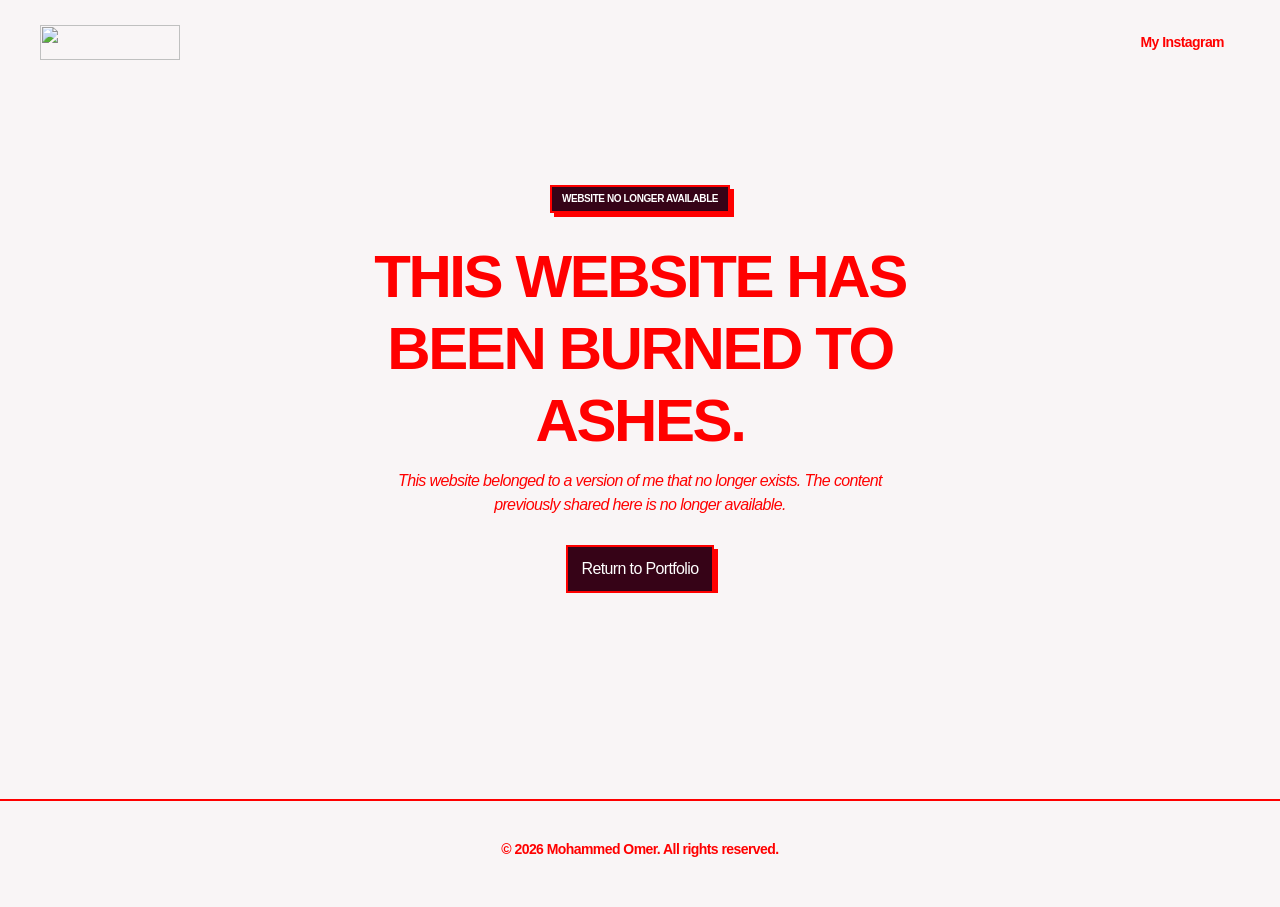
==== commit 1b11ee2d: "new file:   deprecatedindex.html 	modified:   index.html" ====
--- a/index.html
+++ b/index.html
@@ -1,4 +1,6 @@
+
 <!doctype html>
+
 <html lang="en" data-redirect-timezone="1">
 <head>
 	<meta charset="utf-8">
@@ -6,7 +8,8 @@
 	<meta name="generator" content="Framer fd0ec14">
 	<title>For Juveriya 🤍</title>
     <meta name="description" content="Built by Mohammed Omer for Juveriya">
-    <meta name="framer-search-index" content="https://framerusercontent.com/sites/6hEsbHZF7awLRHS231Oe5A/searchIndex-NYClPe15wHPv.json">
+    <meta name="framer-search-index" content="https://framerusercontent.com/sites/6hEsbHZF7awLRHS231Oe5A/searchIndex-CixLJbNIb25K.json">
+    <meta name="framer-search-index-fallback" content="https://framerusercontent.com/sites/6hEsbHZF7awLRHS231Oe5A/searchIndex-BZyB45mUv19m.json">
     <meta name="framer-html-plugin" content="disable">
     <link href="https://framerusercontent.com/images/HMO6l3CzcrKRpLwexkexiK5CK8.png" rel="icon" media="(prefers-color-scheme: light)">
     <link href="https://framerusercontent.com/images/HMO6l3CzcrKRpLwexkexiK5CK8.png" rel="icon" media="(prefers-color-scheme: dark)">
@@ -15,52 +18,15 @@
     <meta property="og:type" content="website">
     <meta property="og:title" content="For Juveriya 🤍">
     <meta property="og:description" content="Built by Mohammed Omer for Juveriya">
-    <meta property="og:image" content="https://framerusercontent.com/images/a0hLeVyQCjpj86ZuIpPFH348l94.png">
+    <meta property="og:image" content="https://framerusercontent.com/assets/a0hLeVyQCjpj86ZuIpPFH348l94.png">
     <!-- X -->
     <meta name="twitter:card" content="summary_large_image">
     <meta name="twitter:title" content="For Juveriya 🤍">
     <meta name="twitter:description" content="Built by Mohammed Omer for Juveriya">
-    <meta name="twitter:image" content="https://framerusercontent.com/images/a0hLeVyQCjpj86ZuIpPFH348l94.png">
-
-	<style data-framer-css-ssr>
-		html, body, #main {
-		margin: 0;
-		padding: 0;
-		box-sizing: border-box;
-	}
-	:root {
-		-webkit-font-smoothing: antialiased;
-		-moz-osx-font-smoothing: grayscale;
-	}
-	* {
-		box-sizing: border-box;
-		-webkit-font-smoothing: inherit;
-	}
-	h1, h2, h3, h4, h5, h6, p, figure {
-		margin: 0;
-	}
-		body, input, textarea, select, button { font-size: 12px; font-family: sans-serif; }
-		body { --token-14825bd6-f9b4-4846-afef-1af0cbf8c065: rgb(0, 0, 0);--token-10bc40bb-604b-41d4-b321-4b409afa6a9f: rgb(255, 219, 88);--token-e27a4cac-2b4d-4ad5-8c68-b6f48982239d: rgb(249, 245, 246);--token-df3b0292-9153-4484-b1d6-f7e71cc31198: rgb(253, 253, 150);--token-8c15ab03-0228-43db-9adb-8c7e76c29ef3: rgb(119, 119, 119);--token-353de080-56da-4189-9321-c69d0ed1b3ed: rgb(218, 245, 240);--token-fdcc5b21-a997-46c1-a990-9f9c0159a383: rgb(248, 214, 179);--token-735d697b-5a03-49fe-9b66-80e6a14713f9: rgb(255, 255, 255);--token-d53d5eee-ff4d-4b1e-98d0-a707e3ce1541: rgb(0, 0, 0);--token-2433011a-35ae-4f0b-94e0-e8989014cf2c: rgb(255, 255, 255); @supports (color: color(display-p3 1 1 1)) {  } }
-@media (prefers-color-scheme: dark) { body {  @supports (color: color(display-p3 1 1 1)) {  } } }
-		
-		@supports (z-index: calc(infinity)) {
-			#__framer-badge-container {
-				--infinity: infinity;
-			}
-		}
-
-		#__framer-badge-container {
-			position: fixed;
-			bottom: 0;
-			padding: 20px;
-			width: 100%;
-			display: flex;
-			justify-content: flex-end;
-			pointer-events: none;
-			z-index: calc(var(--infinity, 2147483647));
-		}
-		
-	</style>
+    <meta name="twitter:image" content="https://framerusercontent.com/assets/a0hLeVyQCjpj86ZuIpPFH348l94.png">
+	
+	
+	
 	<style data-framer-font-css>/* vietnamese */
 @font-face {
   font-family: 'Lexend Mega';
@@ -129,7 +95,7 @@
 @font-face { font-family: "Epilogue Placeholder"; src: local("Arial"); ascent-override: 70.86%; descent-override: 21.08%; line-gap-override: 0.00%; size-adjust: 111.49% }</style>
 	<link href="https://fonts.gstatic.com" rel="preconnect" crossorigin>
 	
-	<!-- Start of headEnd -->
+	<meta name="robots" content="max-image-preview:large"><style data-framer-breakpoint-css>@media(min-width: 1200px){.hidden-21pn6r{display:none!important}}@media(min-width: 810px) and (max-width: 1199.98px){.hidden-zh29hy{display:none!important}}@media(max-width: 809.98px){.hidden-15xyu4c{display:none!important}}@media(min-width: 1200px){.hidden-1gpth3q{display:none!important}}@media(min-width: 810px) and (max-width: 1199.98px){.hidden-1xca2bw{display:none!important}}@media(max-width: 809.98px){.hidden-b5pn2z{display:none!important}}</style><style data-framer-css-ssr-minified data-framer-components="framer-lib-cursors-host framer-pRyHI PropertyOverrides framer-xm4id framer-56Ysx framer-SLdrb framer-m0o0B framer-ahKho framer-lib-combinedCSSRules framer-u9qn7 framer-OLDHG framer-AURoX framer-Z4IAa framer-aqqBl">html,body,#main{box-sizing:border-box;margin:0;padding:0}:root{-webkit-font-smoothing:antialiased;-moz-osx-font-smoothing:grayscale}*{box-sizing:border-box;-webkit-font-smoothing:inherit}h1,h2,h3,h4,h5,h6,p,figure{margin:0}body,input,textarea,select,button{font-family:sans-serif;font-size:12px}body{--token-14825bd6-f9b4-4846-afef-1af0cbf8c065:red;--token-10bc40bb-604b-41d4-b321-4b409afa6a9f:#ffdb58;--token-e27a4cac-2b4d-4ad5-8c68-b6f48982239d:#f9f5f6;--token-df3b0292-9153-4484-b1d6-f7e71cc31198:#fdfd96;--token-8c15ab03-0228-43db-9adb-8c7e76c29ef3:#777;--token-353de080-56da-4189-9321-c69d0ed1b3ed:#daf5f0;--token-fdcc5b21-a997-46c1-a990-9f9c0159a383:#f8d6b3;--token-735d697b-5a03-49fe-9b66-80e6a14713f9:#fff;--token-d53d5eee-ff4d-4b1e-98d0-a707e3ce1541:#000;--token-2433011a-35ae-4f0b-94e0-e8989014cf2c:#fff}@supports (z-index:calc(infinity)){#__framer-badge-container{--infinity:infinity}}#__framer-badge-container{pointer-events:none;width:100%;z-index:calc(var(--infinity,2147480000));justify-content:flex-end;padding:20px;display:flex;position:fixed;bottom:0}@supports (background:-webkit-named-image(i)) and (not (grid-template-rows:subgrid)){body{--framer-will-change-override:transform}}@supports (background:-webkit-named-image(i)) and (not (position-area:top right)){body{--framer-will-change-filter-override:filter}}[data-framer-component-type=Text] div div span,[data-framer-component-type=Text] a div span,[data-framer-component-type=Text] span span span,[data-framer-component-type=Text] p span span,[data-framer-component-type=Text] h1 span span,[data-framer-component-type=Text] h2 span span,[data-framer-component-type=Text] h3 span span,[data-framer-component-type=Text] h4 span span,[data-framer-component-type=Text] h5 span span,[data-framer-component-type=Text] h6 span span,[data-framer-component-type=Text] a{font-family:var(--font-family);font-style:var(--font-style);font-weight:min(calc(var(--framer-font-weight-increase,0) + var(--font-weight,400)),900);color:var(--text-color);letter-spacing:var(--letter-spacing);font-size:var(--font-size);text-transform:var(--text-transform);--text-decoration:var(--framer-text-decoration-style,solid)var(--framer-text-decoration,none)var(--framer-text-decoration-color,currentcolor)var(--framer-text-decoration-thickness,auto);--text-decoration-skip-ink:var(--framer-text-decoration-skip-ink);--text-underline-offset:var(--framer-text-decoration-offset);line-height:var(--line-height);--font-family:var(--framer-font-family);--font-style:var(--framer-font-style);--font-weight:var(--framer-font-weight);--text-color:var(--framer-text-color);--letter-spacing:var(--framer-letter-spacing);--font-size:var(--framer-font-size);--text-transform:var(--framer-text-transform);--line-height:var(--framer-line-height)}@supports not (color:color(display-p3 1 1 1)){p.framer-text,div.framer-text,h1.framer-text,h2.framer-text,h3.framer-text,h4.framer-text,h5.framer-text,h6.framer-text,li.framer-text,ol.framer-text,ul.framer-text,span.framer-text:not([data-text-fill]){color:var(--framer-blockquote-text-color-rgb,var(--framer-blockquote-text-color,var(--framer-text-color-rgb,var(--framer-text-color,#000))));-webkit-text-stroke-color:var(--framer-text-stroke-color-rgb,var(--framer-text-stroke-color,initial))}mark.framer-text{background-color:var(--framer-blockquote-text-background-color-rgb,var(--framer-blockquote-text-background-color,var(--framer-text-background-color-rgb,var(--framer-text-background-color,initial))))}}@supports not (color:color(display-p3 1 1 1)){code.framer-text,code.framer-text span.framer-text:not([data-text-fill]){color:var(--framer-blockquote-text-color-rgb,var(--framer-blockquote-text-color,var(--framer-code-text-color-rgb,var(--framer-code-text-color,var(--framer-text-color-rgb,var(--framer-text-color,#000))))))}}@supports not (color:color(display-p3 1 1 1)){a.framer-text,span.framer-text[data-nested-link]{color:var(--framer-link-text-color-rgb,var(--framer-link-text-color,var(--framer-blockquote-text-color-rgb,var(--framer-blockquote-text-color,var(--framer-text-color-rgb,var(--framer-text-color,#000))))));background-color:var(--framer-link-text-background-color-rgb,var(--framer-link-text-background-color,initial));-webkit-text-decoration-color:var(--framer-link-text-decoration-color-rgb,var(--framer-link-text-decoration-color,var(--framer-text-decoration-color-rgb,var(--framer-text-decoration-color,currentcolor))));text-decoration-color:var(--framer-link-text-decoration-color-rgb,var(--framer-link-text-decoration-color,var(--framer-text-decoration-color-rgb,var(--framer-text-decoration-color,currentcolor))))}}@supports not (color:color(display-p3 1 1 1)){code.framer-text a.framer-text,code.framer-text a.framer-text span.framer-text:not([data-text-fill]),code.framer-text span.framer-text[data-nested-link],code.framer-text span.framer-text[data-nested-link] span.framer-text:not([data-text-fill]){color:var(--framer-link-text-color-rgb,var(--framer-link-text-color,var(--framer-blockquote-text-color-rgb,var(--framer-blockquote-text-color,var(--framer-code-text-color-rgb,var(--framer-code-text-color,var(--framer-text-color-rgb,var(--framer-text-color,#000))))))))}}@supports not (color:color(display-p3 1 1 1)){a.framer-text:hover,span.framer-text[data-nested-link]:hover{color:var(--framer-link-hover-text-color-rgb,var(--framer-link-hover-text-color,var(--framer-link-text-color-rgb,var(--framer-link-text-color,var(--framer-blockquote-text-color-rgb,var(--framer-blockquote-text-color,var(--framer-text-color-rgb,var(--framer-text-color,#000))))))));background-color:var(--framer-link-hover-text-background-color-rgb,var(--framer-link-hover-text-background-color,var(--framer-link-text-background-color-rgb,var(--framer-link-text-background-color,var(--framer-text-background-color-rgb,var(--framer-text-background-color,initial))))));-webkit-text-decoration-color:var(--framer-link-hover-text-decoration-color-rgb,var(--framer-link-hover-text-decoration-color,var(--framer-link-text-decoration-color-rgb,var(--framer-link-text-decoration-color,var(--framer-text-decoration-color-rgb,var(--framer-text-decoration-color,currentcolor))))));text-decoration-color:var(--framer-link-hover-text-decoration-color-rgb,var(--framer-link-hover-text-decoration-color,var(--framer-link-text-decoration-color-rgb,var(--framer-link-text-decoration-color,var(--framer-text-decoration-color-rgb,var(--framer-text-decoration-color,currentcolor))))))}}@supports not (color:color(display-p3 1 1 1)){code.framer-text a.framer-text:hover,code.framer-text span.framer-text[data-nested-link]:hover{color:var(--framer-link-hover-text-color-rgb,var(--framer-link-hover-text-color,var(--framer-link-text-color-rgb,var(--framer-link-text-color,var(--framer-blockquote-text-color-rgb,var(--framer-blockquote-text-color,var(--framer-code-text-color-rgb,var(--framer-code-text-color,var(--framer-text-color-rgb,var(--framer-text-color,#000))))))))))}}@supports not (color:color(display-p3 1 1 1)){a.framer-text[data-framer-page-link-current],span.framer-text[data-framer-page-link-current]{color:var(--framer-link-current-text-color-rgb,var(--framer-link-current-text-color,var(--framer-link-text-color-rgb,var(--framer-link-text-color,var(--framer-text-color-rgb,var(--framer-text-color,#000))))));background-color:var(--framer-link-current-text-background-color-rgb,var(--framer-link-current-text-background-color,var(--framer-link-text-background-color-rgb,var(--framer-link-text-background-color,var(--framer-text-background-color-rgb,var(--framer-text-background-color,initial))))));-webkit-text-decoration-color:var(--framer-link-current-text-decoration-color-rgb,var(--framer-link-current-text-decoration-color,var(--framer-link-text-decoration-color-rgb,var(--framer-link-text-decoration-color,var(--framer-text-decoration-color-rgb,var(--framer-text-decoration-color,currentcolor))))));text-decoration-color:var(--framer-link-current-text-decoration-color-rgb,var(--framer-link-current-text-decoration-color,var(--framer-link-text-decoration-color-rgb,var(--framer-link-text-decoration-color,var(--framer-text-decoration-color-rgb,var(--framer-text-decoration-color,currentcolor))))))}}@supports not (color:color(display-p3 1 1 1)){code.framer-text a.framer-text[data-framer-page-link-current],code.framer-text a.framer-text[data-framer-page-link-current] span.framer-text:not([data-text-fill]),code.framer-text span.framer-text[data-framer-page-link-current],code.framer-text span.framer-text[data-framer-page-link-current] span.framer-text:not([data-text-fill]){color:var(--framer-link-current-text-color-rgb,var(--framer-link-current-text-color,var(--framer-link-text-color-rgb,var(--framer-link-text-color,var(--framer-code-text-color-rgb,var(--framer-code-text-color,var(--framer-text-color-rgb,var(--framer-text-color,#000))))))));background-color:var(--framer-link-current-text-background-color-rgb,var(--framer-link-current-text-background-color,var(--framer-link-text-background-color-rgb,var(--framer-link-text-background-color,var(--framer-text-background-color-rgb,var(--framer-text-background-color,initial))))))}}@supports not (color:color(display-p3 1 1 1)){a.framer-text[data-framer-page-link-current]:hover,span.framer-text[data-framer-page-link-current]:hover{color:var(--framer-link-hover-text-color-rgb,var(--framer-link-hover-text-color,var(--framer-link-current-text-color-rgb,var(--framer-link-current-text-color,var(--framer-link-text-color-rgb,var(--framer-link-text-color,var(--framer-code-text-color-rgb,var(--framer-code-text-color,var(--framer-text-color-rgb,var(--framer-text-color,#000))))))))));background-color:var(--framer-link-hover-text-background-color-rgb,var(--framer-link-hover-text-background-color,var(--framer-link-current-text-background-color-rgb,var(--framer-link-current-text-background-color,var(--framer-link-text-background-color-rgb,var(--framer-link-text-background-color,initial))))));-webkit-text-decoration-color:var(--framer-link-hover-text-decoration-color-rgb,var(--framer-link-hover-text-decoration-color,var(--framer-link-current-text-decoration-color-rgb,var(--framer-link-current-text-decoration-color,var(--framer-link-text-decoration-color-rgb,var(--framer-link-text-decoration-color,var(--framer-text-decoration-color-rgb,var(--framer-text-decoration-color,currentcolor))))))));text-decoration-color:var(--framer-link-hover-text-decoration-color-rgb,var(--framer-link-hover-text-decoration-color,var(--framer-link-current-text-decoration-color-rgb,var(--framer-link-current-text-decoration-color,var(--framer-link-text-decoration-color-rgb,var(--framer-link-text-decoration-color,var(--framer-text-decoration-color-rgb,var(--framer-text-decoration-color,currentcolor))))))))}}@supports not (color:color(display-p3 1 1 1)){code.framer-text a.framer-text[data-framer-page-link-current]:hover,code.framer-text a.framer-text[data-framer-page-link-current]:hover span.framer-text:not([data-text-fill]),code.framer-text span.framer-text[data-framer-page-link-current]:hover,code.framer-text span.framer-text[data-framer-page-link-current]:hover span.framer-text:not([data-text-fill]){color:var(--framer-link-hover-text-color-rgb,var(--framer-link-hover-text-color,var(--framer-link-current-text-color-rgb,var(--framer-link-current-text-color,var(--framer-link-text-color-rgb,var(--framer-link-text-color,var(--framer-code-text-color-rgb,var(--framer-code-text-color,var(--framer-text-color-rgb,var(--framer-text-color,#000))))))))));background-color:var(--framer-link-hover-text-background-color-rgb,var(--framer-link-hover-text-background-color,var(--framer-link-current-text-background-color-rgb,var(--framer-link-current-text-background-color,var(--framer-link-text-background-color-rgb,var(--framer-link-text-background-color,initial))))))}}[data-framer-component-type=Stack]:not([data-framer-generated])>*,[data-framer-component-type=Stack]:not([data-framer-generated])>[data-framer-component-type],NavigationContainer [data-framer-component-type=NavigationContainer]>*,[data-framer-component-type=NavigationContainer]>[data-framer-component-type]{position:relative}@supports not (overflow:clip){:root{--overflow-clip-fallback:hidden}}@supports (background:-webkit-named-image(i)) and (not (contain-intrinsic-size:inherit)){div.framer-text,p.framer-text,h1.framer-text,h2.framer-text,h3.framer-text,h4.framer-text,h5.framer-text,h6.framer-text,ol.framer-text,ul.framer-text,li.framer-text,blockquote.framer-text,.framer-text.framer-image{display:var(--text-truncation-display-inline-for-safari-16,revert)}div.framer-text:after,p.framer-text:after,h1.framer-text:after,h2.framer-text:after,h3.framer-text:after,h4.framer-text:after,h5.framer-text:after,h6.framer-text:after,ol.framer-text:after,ul.framer-text:after,li.framer-text:after,blockquote.framer-text:after,.framer-text.framer-image:after{content:var(--text-truncation-line-break-for-safari-16);white-space:pre}.framer-text.framer-text-module,.framer-text.framer-table-wrapper{display:var(--text-truncation-display-none-for-safari-16,revert)}p.framer-text[data-text-fill]{display:var(--text-truncation-display-inline-for-safari-16,inline-block)}}@supports (corner-shape:superellipse(2)){:root{--one-if-corner-shape-supported:1}}.framer-cursor-none,.framer-cursor-none *{cursor:none!important}.framer-pointer-events-none,.framer-pointer-events-none *{pointer-events:none!important}.framer-pRyHI.framer-1gr0dw5,.framer-pRyHI .framer-1gr0dw5{display:block}.framer-pRyHI.framer-1gpth3q{background-color:var(--token-e27a4cac-2b4d-4ad5-8c68-b6f48982239d,#f9f5f6);flex-flow:column;place-content:center flex-start;align-items:center;gap:0;width:100%;height:min-content;padding:0;display:flex;position:relative;overflow:visible}.framer-pRyHI .framer-odu195-container{z-index:10;flex:none;order:-1000;width:100%;height:auto;position:sticky;top:0}.framer-pRyHI .framer-2rcjfl{margin:0;background:0 0;flex-grow:1;width:0;height:0;margin-bottom:0;position:relative}.framer-pRyHI .framer-8qrgev-container{flex:none;order:1002;width:100%;height:auto;position:relative}[data-layout-template=true]>#overlay{margin-bottom:0}@media (max-width:809.98px){.framer-pRyHI .framer-odu195-container{top:unset;width:390px;position:relative}}.ssr-variant{display:contents}.framer-xm4id.framer-1k0xh8z,.framer-xm4id .framer-1k0xh8z{display:block}.framer-xm4id.framer-aw0er6{flex-flow:column;place-content:center;align-items:center;gap:0;width:1200px;height:min-content;padding:20px 40px;display:flex;position:relative;overflow:hidden}.framer-xm4id .framer-1c8h24p-container{z-index:0;flex:none;width:100%;height:100%;position:absolute;bottom:0;left:0%}.framer-xm4id .framer-1ubnzhg{flex-flow:row;flex:none;place-content:center space-between;align-items:center;width:100%;max-width:1200px;height:min-content;padding:0;display:flex;position:relative;overflow:visible}.framer-xm4id .framer-x7ouq-container,.framer-xm4id .framer-tu2cwp-container{flex:none;width:auto;height:auto;position:relative}.framer-xm4id .framer-1ac0k8v{flex-flow:row;flex:none;place-content:center;align-items:center;gap:8px;width:min-content;height:min-content;padding:0;display:flex;position:relative;overflow:visible}.framer-xm4id .framer-19h0n81-container{flex:none;width:48px;height:48px;position:relative}.framer-xm4id .framer-1p8ocjd{flex-flow:column;place-content:center;align-items:center;gap:10px;width:200px;height:min-content;padding:12px;display:flex;position:relative;overflow:hidden}.framer-xm4id .framer-1i9qps3-container{flex:none;width:100%;height:auto;position:relative}.framer-xm4id.framer-v-110pe11.framer-aw0er6{width:810px}.framer-xm4id.framer-v-110pe11 .framer-1p8ocjd,.framer-xm4id.framer-v-p1tt9b .framer-1p8ocjd{-webkit-tap-highlight-color:#0000}.framer-xm4id.framer-v-p1tt9b.framer-aw0er6{width:390px;padding:20px}.framer-xm4id[data-border=true]:after,.framer-xm4id [data-border=true]:after{content:"";border-width:var(--border-top-width,0)var(--border-right-width,0)var(--border-bottom-width,0)var(--border-left-width,0);border-color:var(--border-color,none);border-style:var(--border-style,none);box-sizing:border-box;border-radius:inherit;corner-shape:inherit;pointer-events:none;width:100%;height:100%;position:absolute;top:0;left:0}@supports (aspect-ratio:1){body{--framer-aspect-ratio-supported:auto}}.framer-56Ysx.framer-acmlpo,.framer-56Ysx .framer-acmlpo{display:block}.framer-56Ysx.framer-fbiaj5{width:1200px;height:1200px;position:relative;overflow:visible}.framer-SLdrb.framer-166metz,.framer-SLdrb .framer-166metz{display:block}.framer-SLdrb.framer-1tamot2{flex-flow:column;place-content:center;align-items:center;gap:10px;width:min-content;height:min-content;padding:0;text-decoration:none;display:flex;position:relative;overflow:hidden}.framer-SLdrb .framer-s0p6wi{aspect-ratio:4;flex:none;width:140px;height:auto;position:relative;overflow:visible}.framer-SLdrb.framer-v-eiy6k6 .framer-s0p6wi{aspect-ratio:unset;width:35px;height:35px}.framer-m0o0B.framer-1tchycq,.framer-m0o0B .framer-1tchycq{display:block}.framer-m0o0B.framer-77gi76{cursor:pointer;flex-flow:row;place-content:center;align-items:center;gap:8px;width:min-content;height:min-content;padding:0;display:flex;position:relative;overflow:visible}.framer-m0o0B .framer-16xmw19-container{flex:none;width:auto;height:auto;position:relative}.framer-m0o0B.framer-v-1fpkfyi.framer-77gi76{flex-direction:column;width:250px}.framer-m0o0B.framer-v-1fpkfyi .framer-16xmw19-container{width:100%}@supports (aspect-ratio:1){body{--framer-aspect-ratio-supported:auto}}.framer-ahKho.framer-1jnr733,.framer-ahKho .framer-1jnr733{display:block}.framer-ahKho.framer-1jbeif5{cursor:pointer;flex-flow:row;place-content:center;align-items:center;gap:10px;width:min-content;height:min-content;padding:12px 16px;text-decoration:none;display:flex;position:relative;overflow:hidden}.framer-ahKho .framer-xny2sl{-webkit-user-select:none;user-select:none;white-space:pre;flex:none;width:auto;height:auto;position:relative}.framer-liyJC .framer-styles-preset-1m9leq1:not(.rich-text-wrapper),.framer-liyJC .framer-styles-preset-1m9leq1.rich-text-wrapper p{--framer-font-family:"Epilogue","Epilogue Placeholder",sans-serif;--framer-font-family-bold:"Inter","Inter Placeholder",sans-serif;--framer-font-family-bold-italic:"Inter","Inter Placeholder",sans-serif;--framer-font-family-italic:"Inter","Inter Placeholder",sans-serif;--framer-font-open-type-features:normal;--framer-font-size:14px;--framer-font-style:normal;--framer-font-style-bold:normal;--framer-font-style-bold-italic:italic;--framer-font-style-italic:italic;--framer-font-variation-axes:normal;--framer-font-weight:600;--framer-font-weight-bold:700;--framer-font-weight-bold-italic:700;--framer-font-weight-italic:400;--framer-letter-spacing:-.04em;--framer-line-height:1.5em;--framer-paragraph-spacing:20px;--framer-text-alignment:center;--framer-text-color:var(--token-8c15ab03-0228-43db-9adb-8c7e76c29ef3,#777);--framer-text-decoration:none;--framer-text-stroke-color:initial;--framer-text-stroke-width:initial;--framer-text-transform:none}body{--framer-will-change-override:none}@supports (background:-webkit-named-image(i)) and (not (grid-template-rows:subgrid)){body{--framer-will-change-override:transform}}body{--framer-will-change-filter-override:none}@supports (background:-webkit-named-image(i)) and (not (position-area:top right)){body{--framer-will-change-filter-override:filter}}[data-framer-component-type]{position:absolute}[data-framer-component-type=Text]{cursor:inherit}[data-framer-component-text-autosized] *{white-space:pre}[data-framer-component-type=Text]>*{text-align:var(--framer-text-alignment,start)}[data-framer-component-type=Text] span span,[data-framer-component-type=Text] p span,[data-framer-component-type=Text] h1 span,[data-framer-component-type=Text] h2 span,[data-framer-component-type=Text] h3 span,[data-framer-component-type=Text] h4 span,[data-framer-component-type=Text] h5 span,[data-framer-component-type=Text] h6 span{display:block}[data-framer-component-type=Text] span span span,[data-framer-component-type=Text] p span span,[data-framer-component-type=Text] h1 span span,[data-framer-component-type=Text] h2 span span,[data-framer-component-type=Text] h3 span span,[data-framer-component-type=Text] h4 span span,[data-framer-component-type=Text] h5 span span,[data-framer-component-type=Text] h6 span span{display:unset}[data-framer-component-type=Text] div div span,[data-framer-component-type=Text] a div span,[data-framer-component-type=Text] span span span,[data-framer-component-type=Text] p span span,[data-framer-component-type=Text] h1 span span,[data-framer-component-type=Text] h2 span span,[data-framer-component-type=Text] h3 span span,[data-framer-component-type=Text] h4 span span,[data-framer-component-type=Text] h5 span span,[data-framer-component-type=Text] h6 span span,[data-framer-component-type=Text] a{font-family:var(--font-family);font-style:var(--font-style);font-weight:min(calc(var(--framer-font-weight-increase,0) + var(--font-weight,400)),900);color:var(--text-color);letter-spacing:var(--letter-spacing);font-size:var(--font-size);text-transform:var(--text-transform);--text-decoration:var(--framer-text-decoration-style,solid)var(--framer-text-decoration,none)var(--framer-text-decoration-color,currentcolor)var(--framer-text-decoration-thickness,auto);--text-decoration-skip-ink:var(--framer-text-decoration-skip-ink);--text-underline-offset:var(--framer-text-decoration-offset);line-height:var(--line-height);--font-family:var(--framer-font-family);--font-style:var(--framer-font-style);--font-weight:var(--framer-font-weight);--text-color:var(--framer-text-color);--letter-spacing:var(--framer-letter-spacing);--font-size:var(--framer-font-size);--text-transform:var(--framer-text-transform);--line-height:var(--framer-line-height)}[data-framer-component-type=Text] a,[data-framer-component-type=Text] a div span,[data-framer-component-type=Text] a span span span,[data-framer-component-type=Text] a p span span,[data-framer-component-type=Text] a h1 span span,[data-framer-component-type=Text] a h2 span span,[data-framer-component-type=Text] a h3 span span,[data-framer-component-type=Text] a h4 span span,[data-framer-component-type=Text] a h5 span span,[data-framer-component-type=Text] a h6 span span{--font-family:var(--framer-link-font-family,var(--framer-font-family));--font-style:var(--framer-link-font-style,var(--framer-font-style));--font-weight:var(--framer-link-font-weight,var(--framer-font-weight));--text-color:var(--framer-link-text-color,var(--framer-text-color));--font-size:var(--framer-link-font-size,var(--framer-font-size));--text-transform:var(--framer-link-text-transform,var(--framer-text-transform));--text-decoration:var(--framer-link-text-decoration-style,var(--framer-text-decoration-style,solid))var(--framer-link-text-decoration,var(--framer-text-decoration,none))var(--framer-link-text-decoration-color,var(--framer-text-decoration-color,currentcolor))var(--framer-link-text-decoration-thickness,var(--framer-text-decoration-thickness,auto));--text-decoration-skip-ink:var(--framer-link-text-decoration-skip-ink,var(--framer-text-decoration-skip-ink));--text-underline-offset:var(--framer-link-text-decoration-offset,var(--framer-text-decoration-offset))}[data-framer-component-type=Text] a:hover,[data-framer-component-type=Text] a div span:hover,[data-framer-component-type=Text] a span span span:hover,[data-framer-component-type=Text] a p span span:hover,[data-framer-component-type=Text] a h1 span span:hover,[data-framer-component-type=Text] a h2 span span:hover,[data-framer-component-type=Text] a h3 span span:hover,[data-framer-component-type=Text] a h4 span span:hover,[data-framer-component-type=Text] a h5 span span:hover,[data-framer-component-type=Text] a h6 span span:hover{--font-family:var(--framer-link-hover-font-family,var(--framer-link-font-family,var(--framer-font-family)));--font-style:var(--framer-link-hover-font-style,var(--framer-link-font-style,var(--framer-font-style)));--font-weight:var(--framer-link-hover-font-weight,var(--framer-link-font-weight,var(--framer-font-weight)));--text-color:var(--framer-link-hover-text-color,var(--framer-link-text-color,var(--framer-text-color)));--font-size:var(--framer-link-hover-font-size,var(--framer-link-font-size,var(--framer-font-size)));--text-transform:var(--framer-link-hover-text-transform,var(--framer-link-text-transform,var(--framer-text-transform)));--text-decoration:var(--framer-link-hover-text-decoration-style,var(--framer-link-text-decoration-style,var(--framer-text-decoration-style,solid)))var(--framer-link-hover-text-decoration,var(--framer-link-text-decoration,var(--framer-text-decoration,none)))var(--framer-link-hover-text-decoration-color,var(--framer-link-text-decoration-color,var(--framer-text-decoration-color,currentcolor)))var(--framer-link-hover-text-decoration-thickness,var(--framer-link-text-decoration-thickness,var(--framer-text-decoration-thickness,auto)));--text-decoration-skip-ink:var(--framer-link-hover-text-decoration-skip-ink,var(--framer-link-text-decoration-skip-ink,var(--framer-text-decoration-skip-ink)));--text-underline-offset:var(--framer-link-hover-text-decoration-offset,var(--framer-link-text-decoration-offset,var(--framer-text-decoration-offset)))}[data-framer-component-type=Text].isCurrent a,[data-framer-component-type=Text].isCurrent a div span,[data-framer-component-type=Text].isCurrent a span span span,[data-framer-component-type=Text].isCurrent a p span span,[data-framer-component-type=Text].isCurrent a h1 span span,[data-framer-component-type=Text].isCurrent a h2 span span,[data-framer-component-type=Text].isCurrent a h3 span span,[data-framer-component-type=Text].isCurrent a h4 span span,[data-framer-component-type=Text].isCurrent a h5 span span,[data-framer-component-type=Text].isCurrent a h6 span span{--font-family:var(--framer-link-current-font-family,var(--framer-link-font-family,var(--framer-font-family)));--font-style:var(--framer-link-current-font-style,var(--framer-link-font-style,var(--framer-font-style)));--font-weight:var(--framer-link-current-font-weight,var(--framer-link-font-weight,var(--framer-font-weight)));--text-color:var(--framer-link-current-text-color,var(--framer-link-text-color,var(--framer-text-color)));--font-size:var(--framer-link-current-font-size,var(--framer-link-font-size,var(--framer-font-size)));--text-transform:var(--framer-link-current-text-transform,var(--framer-link-text-transform,var(--framer-text-transform)));--text-decoration:var(--framer-link-current-text-decoration-style,var(--framer-link-text-decoration-style,var(--framer-text-decoration-style,solid)))var(--framer-link-current-text-decoration,var(--framer-link-text-decoration,var(--framer-text-decoration,none)))var(--framer-link-current-text-decoration-color,var(--framer-link-text-decoration-color,var(--framer-text-decoration-color,currentcolor)))var(--framer-link-current-text-decoration-thickness,var(--framer-link-text-decoration-thickness,var(--framer-text-decoration-thickness,auto)));--text-decoration-skip-ink:var(--framer-link-current-text-decoration-skip-ink,var(--framer-link-text-decoration-skip-ink,var(--framer-text-decoration-skip-ink)));--text-underline-offset:var(--framer-link-current-text-decoration-offset,var(--framer-link-text-decoration-offset,var(--framer-text-decoration-offset)))}[data-framer-component-type=RichTextContainer]{outline:none;flex-direction:column;flex-shrink:0;justify-content:flex-start;display:flex}p.framer-text,div.framer-text,figure.framer-text,h1.framer-text,h2.framer-text,h3.framer-text,h4.framer-text,h5.framer-text,h6.framer-text,ol.framer-text,ul.framer-text{margin:0;padding:0}p.framer-text,div.framer-text,h1.framer-text,h2.framer-text,h3.framer-text,h4.framer-text,h5.framer-text,h6.framer-text,li.framer-text,ol.framer-text,ul.framer-text,mark.framer-text,span.framer-text:not([data-text-fill]){font-family:var(--framer-font-family-preview,var(--framer-blockquote-font-family,var(--framer-font-family,Inter,Inter Placeholder,sans-serif)));font-style:var(--framer-font-style-preview,var(--framer-blockquote-font-style,var(--framer-font-style,normal)));font-weight:var(--framer-font-weight-preview,var(--framer-blockquote-font-weight,var(--framer-font-weight,400)));color:var(--framer-blockquote-text-color,var(--framer-text-color,#000));font-size:calc(var(--framer-blockquote-font-size,var(--framer-font-size,16px))*var(--framer-font-size-scale,1));letter-spacing:var(--framer-blockquote-letter-spacing,var(--framer-letter-spacing,0));text-transform:var(--framer-blockquote-text-transform,var(--framer-text-transform,none));-webkit-text-decoration-line:var(--framer-blockquote-text-decoration,var(--framer-text-decoration,initial));text-decoration-line:var(--framer-blockquote-text-decoration,var(--framer-text-decoration,initial));-webkit-text-decoration-style:var(--framer-blockquote-text-decoration-style,var(--framer-text-decoration-style,initial));text-decoration-style:var(--framer-blockquote-text-decoration-style,var(--framer-text-decoration-style,initial));-webkit-text-decoration-color:var(--framer-blockquote-text-decoration-color,var(--framer-text-decoration-color,initial));text-decoration-color:var(--framer-blockquote-text-decoration-color,var(--framer-text-decoration-color,initial));text-decoration-thickness:var(--framer-blockquote-text-decoration-thickness,var(--framer-text-decoration-thickness,initial));text-decoration-skip-ink:var(--framer-blockquote-text-decoration-skip-ink,var(--framer-text-decoration-skip-ink,initial));text-underline-offset:var(--framer-blockquote-text-decoration-offset,var(--framer-text-decoration-offset,initial));line-height:var(--framer-blockquote-line-height,var(--framer-line-height,1.2em));text-align:var(--framer-blockquote-text-alignment,var(--framer-text-alignment,start));-webkit-text-stroke-width:var(--framer-text-stroke-width,initial);-webkit-text-stroke-color:var(--framer-text-stroke-color,initial);-moz-font-feature-settings:var(--framer-font-open-type-features,initial);-webkit-font-feature-settings:var(--framer-font-open-type-features,initial);font-feature-settings:var(--framer-font-open-type-features,initial);font-variation-settings:var(--framer-font-variation-axes-preview,var(--framer-font-variation-axes,normal));text-wrap:var(--framer-text-wrap-override,var(--framer-text-wrap))}mark.framer-text,p.framer-text,div.framer-text,h1.framer-text,h2.framer-text,h3.framer-text,h4.framer-text,h5.framer-text,h6.framer-text,li.framer-text,ol.framer-text,ul.framer-text{background-color:var(--framer-blockquote-text-background-color,var(--framer-text-background-color,initial));border-radius:var(--framer-blockquote-text-background-radius,var(--framer-text-background-radius,initial));corner-shape:var(--framer-blockquote-text-background-corner-shape,var(--framer-text-background-corner-shape,initial));padding:var(--framer-blockquote-text-background-padding,var(--framer-text-background-padding,initial))}@supports not (color:color(display-p3 1 1 1)){p.framer-text,div.framer-text,h1.framer-text,h2.framer-text,h3.framer-text,h4.framer-text,h5.framer-text,h6.framer-text,li.framer-text,ol.framer-text,ul.framer-text,span.framer-text:not([data-text-fill]){color:var(--framer-blockquote-text-color-rgb,var(--framer-blockquote-text-color,var(--framer-text-color-rgb,var(--framer-text-color,#000))));-webkit-text-stroke-color:var(--framer-text-stroke-color-rgb,var(--framer-text-stroke-color,initial))}mark.framer-text{background-color:var(--framer-blockquote-text-background-color-rgb,var(--framer-blockquote-text-background-color,var(--framer-text-background-color-rgb,var(--framer-text-background-color,initial))))}}.framer-fit-text .framer-text{white-space:nowrap;white-space-collapse:preserve}strong.framer-text{font-family:var(--framer-blockquote-font-family-bold,var(--framer-font-family-bold));font-style:var(--framer-blockquote-font-style-bold,var(--framer-font-style-bold));font-weight:var(--framer-blockquote-font-weight-bold,var(--framer-font-weight-bold,bolder));font-variation-settings:var(--framer-blockquote-font-variation-axes-bold,var(--framer-font-variation-axes-bold))}em.framer-text{font-family:var(--framer-blockquote-font-family-italic,var(--framer-font-family-italic));font-style:var(--framer-blockquote-font-style-italic,var(--framer-font-style-italic,italic));font-weight:var(--framer-blockquote-font-weight-italic,var(--framer-font-weight-italic));font-variation-settings:var(--framer-blockquote-font-variation-axes-italic,var(--framer-font-variation-axes-italic))}em.framer-text>strong.framer-text{font-family:var(--framer-blockquote-font-family-bold-italic,var(--framer-font-family-bold-italic));font-style:var(--framer-blockquote-font-style-bold-italic,var(--framer-font-style-bold-italic,italic));font-weight:var(--framer-blockquote-font-weight-bold-italic,var(--framer-font-weight-bold-italic,bolder));font-variation-settings:var(--framer-blockquote-font-variation-axes-bold-italic,var(--framer-font-variation-axes-bold-italic))}p.framer-text:not(:first-child),div.framer-text:not(:first-child),h1.framer-text:not(:first-child),h2.framer-text:not(:first-child),h3.framer-text:not(:first-child),h4.framer-text:not(:first-child),h5.framer-text:not(:first-child),h6.framer-text:not(:first-child),ol.framer-text:not(:first-child),ul.framer-text:not(:first-child),blockquote.framer-text:not(:first-child),table.framer-text:not(:first-child),figure.framer-text:not(:first-child),.framer-image.framer-text:not(:first-child){margin-top:var(--framer-blockquote-paragraph-spacing,var(--framer-paragraph-spacing,0))}li.framer-text>ul.framer-text:nth-child(2),li.framer-text>ol.framer-text:nth-child(2){margin-top:0}.framer-text[data-text-fill]{-webkit-text-fill-color:transparent;padding:max(0em,calc(calc(1.3em - var(--framer-blockquote-line-height,var(--framer-line-height,1.3em)))/2));margin:min(0em,calc(calc(1.3em - var(--framer-blockquote-line-height,var(--framer-line-height,1.3em)))/-2));-webkit-background-clip:text;background-clip:text;display:inline-block}code.framer-text,code.framer-text span.framer-text:not([data-text-fill]){font-family:var(--framer-code-font-family,var(--framer-font-family,Inter,Inter Placeholder,sans-serif));font-style:var(--framer-blockquote-font-style,var(--framer-code-font-style,var(--framer-font-style,normal)));font-weight:var(--framer-blockquote-font-weight,var(--framer-code-font-weight,var(--framer-font-weight,400)));color:var(--framer-blockquote-text-color,var(--framer-code-text-color,var(--framer-text-color,#000)));font-size:calc(var(--framer-blockquote-font-size,var(--framer-font-size,16px))*var(--framer-font-size-scale,1));letter-spacing:var(--framer-blockquote-letter-spacing,var(--framer-letter-spacing,0));line-height:var(--framer-blockquote-line-height,var(--framer-line-height,1.2em))}@supports not (color:color(display-p3 1 1 1)){code.framer-text,code.framer-text span.framer-text:not([data-text-fill]){color:var(--framer-blockquote-text-color-rgb,var(--framer-blockquote-text-color,var(--framer-code-text-color-rgb,var(--framer-code-text-color,var(--framer-text-color-rgb,var(--framer-text-color,#000))))))}}blockquote.framer-text{unicode-bidi:initial;margin-block-start:initial;margin-block-end:initial;margin-inline-start:initial;margin-inline-end:initial}a.framer-text,a.framer-text span.framer-text:not([data-text-fill]),span.framer-text[data-nested-link],span.framer-text[data-nested-link] span.framer-text:not([data-text-fill]){color:inherit;font-family:var(--framer-font-family-preview,var(--framer-link-font-family,var(--framer-blockquote-font-family,var(--framer-font-family,Inter,Inter Placeholder,sans-serif))));font-style:var(--framer-font-style-preview,var(--framer-link-font-style,var(--framer-blockquote-font-style,var(--framer-font-style,normal))));font-weight:var(--framer-font-weight-preview,var(--framer-link-font-weight,var(--framer-blockquote-font-weight,var(--framer-font-weight,400))));font-size:calc(var(--framer-blockquote-font-size,var(--framer-font-size,16px))*var(--framer-font-size-scale,1));text-transform:var(--framer-link-text-transform,var(--framer-blockquote-text-transform,var(--framer-text-transform,none)));cursor:var(--framer-custom-cursors,pointer);background-color:initial;border-radius:var(--framer-link-text-background-radius,initial);corner-shape:var(--framer-link-text-background-corner-shape,initial);padding:var(--framer-link-text-background-padding,initial)}a.framer-text,span.framer-text[data-nested-link]{color:var(--framer-link-text-color,var(--framer-blockquote-text-color,var(--framer-text-color,#000)));-webkit-text-decoration-line:var(--framer-link-text-decoration,var(--framer-blockquote-text-decoration,var(--framer-text-decoration,initial)));text-decoration-line:var(--framer-link-text-decoration,var(--framer-blockquote-text-decoration,var(--framer-text-decoration,initial)));-webkit-text-decoration-style:var(--framer-link-text-decoration-style,var(--framer-blockquote-text-decoration-style,var(--framer-text-decoration-style,initial)));text-decoration-style:var(--framer-link-text-decoration-style,var(--framer-blockquote-text-decoration-style,var(--framer-text-decoration-style,initial)));-webkit-text-decoration-color:var(--framer-link-text-decoration-color,var(--framer-blockquote-text-decoration-color,var(--framer-text-decoration-color,initial)));text-decoration-color:var(--framer-link-text-decoration-color,var(--framer-blockquote-text-decoration-color,var(--framer-text-decoration-color,initial)));text-decoration-thickness:var(--framer-link-text-decoration-thickness,var(--framer-blockquote-text-decoration-thickness,var(--framer-text-decoration-thickness,initial)));text-decoration-skip-ink:var(--framer-link-text-decoration-skip-ink,var(--framer-blockquote-text-decoration-skip-ink,var(--framer-text-decoration-skip-ink,initial)));text-underline-offset:var(--framer-link-text-decoration-offset,var(--framer-blockquote-text-decoration-offset,var(--framer-text-decoration-offset,initial)));background-color:var(--framer-link-text-background-color,initial)}@supports not (color:color(display-p3 1 1 1)){a.framer-text,span.framer-text[data-nested-link]{color:var(--framer-link-text-color-rgb,var(--framer-link-text-color,var(--framer-blockquote-text-color-rgb,var(--framer-blockquote-text-color,var(--framer-text-color-rgb,var(--framer-text-color,#000))))));background-color:var(--framer-link-text-background-color-rgb,var(--framer-link-text-background-color,initial));-webkit-text-decoration-color:var(--framer-link-text-decoration-color-rgb,var(--framer-link-text-decoration-color,var(--framer-text-decoration-color-rgb,var(--framer-text-decoration-color,currentcolor))));text-decoration-color:var(--framer-link-text-decoration-color-rgb,var(--framer-link-text-decoration-color,var(--framer-text-decoration-color-rgb,var(--framer-text-decoration-color,currentcolor))))}}code.framer-text a.framer-text,code.framer-text a.framer-text span.framer-text:not([data-text-fill]),code.framer-text span.framer-text[data-nested-link],code.framer-text span.framer-text[data-nested-link] span.framer-text:not([data-text-fill]){font-family:var(--framer-code-font-family,var(--framer-font-family,Inter,Inter Placeholder,sans-serif));font-style:var(--framer-blockquote-font-style,var(--framer-code-font-style,var(--framer-font-style,normal)));font-weight:var(--framer-blockquote-font-weight,var(--framer-code-font-weight,var(--framer-font-weight,400)));color:inherit;font-size:calc(var(--framer-blockquote-font-size,var(--framer-font-size,16px))*var(--framer-font-size-scale,1))}code.framer-text a.framer-text,code.framer-text span.framer-text[data-nested-link]{color:var(--framer-link-text-color,var(--framer-blockquote-text-color,var(--framer-code-text-color,var(--framer-text-color,#000))))}@supports not (color:color(display-p3 1 1 1)){code.framer-text a.framer-text,code.framer-text a.framer-text span.framer-text:not([data-text-fill]),code.framer-text span.framer-text[data-nested-link],code.framer-text span.framer-text[data-nested-link] span.framer-text:not([data-text-fill]){color:var(--framer-link-text-color-rgb,var(--framer-link-text-color,var(--framer-blockquote-text-color-rgb,var(--framer-blockquote-text-color,var(--framer-code-text-color-rgb,var(--framer-code-text-color,var(--framer-text-color-rgb,var(--framer-text-color,#000))))))))}}a.framer-text:hover,a.framer-text:hover span.framer-text:not([data-text-fill]),span.framer-text[data-nested-link]:hover,span.framer-text[data-nested-link]:hover span.framer-text:not([data-text-fill]){font-family:var(--framer-font-family-preview,var(--framer-link-hover-font-family,var(--framer-link-font-family,var(--framer-blockquote-font-family,var(--framer-font-family,Inter,Inter Placeholder,sans-serif)))));font-style:var(--framer-font-style-preview,var(--framer-link-hover-font-style,var(--framer-link-font-style,var(--framer-blockquote-font-style,var(--framer-font-style,normal)))));font-weight:var(--framer-font-weight-preview,var(--framer-link-hover-font-weight,var(--framer-link-font-weight,var(--framer-blockquote-font-weight,var(--framer-font-weight,400)))));font-size:calc(var(--framer-link-hover-font-size,var(--framer-blockquote-font-size,var(--framer-font-size,16px)))*var(--framer-font-size-scale,1));text-transform:var(--framer-link-hover-text-transform,var(--framer-link-text-transform,var(--framer-blockquote-text-transform,var(--framer-text-transform,none))));border-radius:var(--framer-link-hover-text-background-radius,var(--framer-link-text-background-radius,var(--framer-text-background-radius,initial)));corner-shape:var(--framer-link-hover-text-background-corner-shape,var(--framer-link-text-background-corner-shape,var(--framer-text-background-corner-shape,initial)));padding:var(--framer-link-hover-text-background-padding,var(--framer-link-text-background-padding,var(--framer-text-background-padding,initial)))}a.framer-text:hover,span.framer-text[data-nested-link]:hover{color:var(--framer-link-hover-text-color,var(--framer-link-text-color,var(--framer-blockquote-text-color,var(--framer-text-color,#000))));-webkit-text-decoration-line:var(--framer-link-hover-text-decoration,var(--framer-link-text-decoration,var(--framer-blockquote-text-decoration,var(--framer-text-decoration,initial))));text-decoration-line:var(--framer-link-hover-text-decoration,var(--framer-link-text-decoration,var(--framer-blockquote-text-decoration,var(--framer-text-decoration,initial))));-webkit-text-decoration-style:var(--framer-link-hover-text-decoration-style,var(--framer-link-text-decoration-style,var(--framer-blockquote-text-decoration-style,var(--framer-text-decoration-style,initial))));text-decoration-style:var(--framer-link-hover-text-decoration-style,var(--framer-link-text-decoration-style,var(--framer-blockquote-text-decoration-style,var(--framer-text-decoration-style,initial))));-webkit-text-decoration-color:var(--framer-link-hover-text-decoration-color,var(--framer-link-text-decoration-color,var(--framer-blockquote-text-decoration-color,var(--framer-text-decoration-color,initial))));text-decoration-color:var(--framer-link-hover-text-decoration-color,var(--framer-link-text-decoration-color,var(--framer-blockquote-text-decoration-color,var(--framer-text-decoration-color,initial))));text-decoration-thickness:var(--framer-link-hover-text-decoration-thickness,var(--framer-link-text-decoration-thickness,var(--framer-blockquote-text-decoration-thickness,var(--framer-text-decoration-thickness,initial))));text-decoration-skip-ink:var(--framer-link-hover-text-decoration-skip-ink,var(--framer-link-text-decoration-skip-ink,var(--framer-blockquote-text-decoration-skip-ink,var(--framer-text-decoration-skip-ink,initial))));text-underline-offset:var(--framer-link-hover-text-decoration-offset,var(--framer-link-text-decoration-offset,var(--framer-blockquote-text-decoration-offset,var(--framer-text-decoration-offset,initial))));background-color:var(--framer-link-hover-text-background-color,var(--framer-link-text-background-color,var(--framer-text-background-color,initial)))}@supports not (color:color(display-p3 1 1 1)){a.framer-text:hover,span.framer-text[data-nested-link]:hover{color:var(--framer-link-hover-text-color-rgb,var(--framer-link-hover-text-color,var(--framer-link-text-color-rgb,var(--framer-link-text-color,var(--framer-blockquote-text-color-rgb,var(--framer-blockquote-text-color,var(--framer-text-color-rgb,var(--framer-text-color,#000))))))));background-color:var(--framer-link-hover-text-background-color-rgb,var(--framer-link-hover-text-background-color,var(--framer-link-text-background-color-rgb,var(--framer-link-text-background-color,var(--framer-text-background-color-rgb,var(--framer-text-background-color,initial))))));-webkit-text-decoration-color:var(--framer-link-hover-text-decoration-color-rgb,var(--framer-link-hover-text-decoration-color,var(--framer-link-text-decoration-color-rgb,var(--framer-link-text-decoration-color,var(--framer-text-decoration-color-rgb,var(--framer-text-decoration-color,currentcolor))))));text-decoration-color:var(--framer-link-hover-text-decoration-color-rgb,var(--framer-link-hover-text-decoration-color,var(--framer-link-text-decoration-color-rgb,var(--framer-link-text-decoration-color,var(--framer-text-decoration-color-rgb,var(--framer-text-decoration-color,currentcolor))))))}}code.framer-text a.framer-text:hover,code.framer-text span.framer-text[data-nested-link]:hover{color:var(--framer-link-hover-text-color,var(--framer-link-text-color,var(--framer-blockquote-text-color,var(--framer-code-text-color,var(--framer-text-color,#000)))))}@supports not (color:color(display-p3 1 1 1)){code.framer-text a.framer-text:hover,code.framer-text span.framer-text[data-nested-link]:hover{color:var(--framer-link-hover-text-color-rgb,var(--framer-link-hover-text-color,var(--framer-link-text-color-rgb,var(--framer-link-text-color,var(--framer-blockquote-text-color-rgb,var(--framer-blockquote-text-color,var(--framer-code-text-color-rgb,var(--framer-code-text-color,var(--framer-text-color-rgb,var(--framer-text-color,#000))))))))))}}a.framer-text[data-framer-page-link-current],a.framer-text[data-framer-page-link-current] span.framer-text:not([data-text-fill]),span.framer-text[data-framer-page-link-current],span.framer-text[data-framer-page-link-current] span.framer-text:not([data-text-fill]){font-family:var(--framer-font-family-preview,var(--framer-link-current-font-family,var(--framer-link-font-family,var(--framer-font-family,Inter,Inter Placeholder,sans-serif))));font-style:var(--framer-font-style-preview,var(--framer-link-current-font-style,var(--framer-link-font-style,var(--framer-font-style,normal))));font-weight:var(--framer-font-weight-preview,var(--framer-link-current-font-weight,var(--framer-link-font-weight,var(--framer-font-weight,400))));font-size:calc(var(--framer-link-current-font-size,var(--framer-link-font-size,var(--framer-font-size,16px)))*var(--framer-font-size-scale,1));text-transform:var(--framer-link-current-text-transform,var(--framer-link-text-transform,var(--framer-text-transform,none)));border-radius:var(--framer-link-current-text-background-radius,var(--framer-link-text-background-radius,initial));corner-shape:var(--framer-link-current-text-background-corner-shape,var(--framer-link-text-background-corner-shape,initial));padding:var(--framer-link-current-text-background-padding,var(--framer-link-text-background-padding,initial))}a.framer-text[data-framer-page-link-current],span.framer-text[data-framer-page-link-current]{color:var(--framer-link-current-text-color,var(--framer-link-text-color,var(--framer-text-color,#000)));-webkit-text-decoration-line:var(--framer-link-current-text-decoration,var(--framer-link-text-decoration,var(--framer-text-decoration,initial)));text-decoration-line:var(--framer-link-current-text-decoration,var(--framer-link-text-decoration,var(--framer-text-decoration,initial)));-webkit-text-decoration-style:var(--framer-link-current-text-decoration-style,var(--framer-link-text-decoration-style,var(--framer-text-decoration-style,initial)));text-decoration-style:var(--framer-link-current-text-decoration-style,var(--framer-link-text-decoration-style,var(--framer-text-decoration-style,initial)));-webkit-text-decoration-color:var(--framer-link-current-text-decoration-color,var(--framer-link-text-decoration-color,var(--framer-text-decoration-color,initial)));text-decoration-color:var(--framer-link-current-text-decoration-color,var(--framer-link-text-decoration-color,var(--framer-text-decoration-color,initial)));text-decoration-thickness:var(--framer-link-current-text-decoration-thickness,var(--framer-link-text-decoration-thickness,var(--framer-text-decoration-thickness,initial)));text-decoration-skip-ink:var(--framer-link-current-text-decoration-skip-ink,var(--framer-link-text-decoration-skip-ink,var(--framer-text-decoration-skip-ink,initial)));text-underline-offset:var(--framer-link-current-text-decoration-offset,var(--framer-link-text-decoration-offset,var(--framer-text-decoration-offset,initial)));background-color:var(--framer-link-current-text-background-color,var(--framer-link-text-background-color,var(--framer-text-background-color,initial)))}@supports not (color:color(display-p3 1 1 1)){a.framer-text[data-framer-page-link-current],span.framer-text[data-framer-page-link-current]{color:var(--framer-link-current-text-color-rgb,var(--framer-link-current-text-color,var(--framer-link-text-color-rgb,var(--framer-link-text-color,var(--framer-text-color-rgb,var(--framer-text-color,#000))))));background-color:var(--framer-link-current-text-background-color-rgb,var(--framer-link-current-text-background-color,var(--framer-link-text-background-color-rgb,var(--framer-link-text-background-color,var(--framer-text-background-color-rgb,var(--framer-text-background-color,initial))))));-webkit-text-decoration-color:var(--framer-link-current-text-decoration-color-rgb,var(--framer-link-current-text-decoration-color,var(--framer-link-text-decoration-color-rgb,var(--framer-link-text-decoration-color,var(--framer-text-decoration-color-rgb,var(--framer-text-decoration-color,currentcolor))))));text-decoration-color:var(--framer-link-current-text-decoration-color-rgb,var(--framer-link-current-text-decoration-color,var(--framer-link-text-decoration-color-rgb,var(--framer-link-text-decoration-color,var(--framer-text-decoration-color-rgb,var(--framer-text-decoration-color,currentcolor))))))}}code.framer-text a.framer-text[data-framer-page-link-current],code.framer-text a.framer-text[data-framer-page-link-current] span.framer-text:not([data-text-fill]),code.framer-text span.framer-text[data-framer-page-link-current],code.framer-text span.framer-text[data-framer-page-link-current] span.framer-text:not([data-text-fill]){font-family:var(--framer-code-font-family,var(--framer-font-family,Inter,Inter Placeholder,sans-serif));font-style:var(--framer-code-font-style,var(--framer-font-style,normal));font-weight:var(--framer-code-font-weight,var(--framer-font-weight,400));color:inherit;font-size:calc(var(--framer-link-current-font-size,var(--framer-link-font-size,var(--framer-font-size,16px)))*var(--framer-font-size-scale,1))}code.framer-text a.framer-text[data-framer-page-link-current],code.framer-text span.framer-text[data-framer-page-link-current]{color:var(--framer-link-current-text-color,var(--framer-link-text-color,var(--framer-code-text-color,var(--framer-text-color,#000))))}@supports not (color:color(display-p3 1 1 1)){code.framer-text a.framer-text[data-framer-page-link-current],code.framer-text a.framer-text[data-framer-page-link-current] span.framer-text:not([data-text-fill]),code.framer-text span.framer-text[data-framer-page-link-current],code.framer-text span.framer-text[data-framer-page-link-current] span.framer-text:not([data-text-fill]){color:var(--framer-link-current-text-color-rgb,var(--framer-link-current-text-color,var(--framer-link-text-color-rgb,var(--framer-link-text-color,var(--framer-code-text-color-rgb,var(--framer-code-text-color,var(--framer-text-color-rgb,var(--framer-text-color,#000))))))));background-color:var(--framer-link-current-text-background-color-rgb,var(--framer-link-current-text-background-color,var(--framer-link-text-background-color-rgb,var(--framer-link-text-background-color,var(--framer-text-background-color-rgb,var(--framer-text-background-color,initial))))))}}a.framer-text[data-framer-page-link-current]:hover,a.framer-text[data-framer-page-link-current]:hover span.framer-text:not([data-text-fill]),span.framer-text[data-framer-page-link-current]:hover,span.framer-text[data-framer-page-link-current]:hover span.framer-text:not([data-text-fill]){color:inherit;font-family:var(--framer-font-family-preview,var(--framer-link-hover-font-family,var(--framer-link-current-font-family,var(--framer-link-font-family,var(--framer-font-family,Inter,Inter Placeholder,sans-serif)))));font-style:var(--framer-font-style-preview,var(--framer-link-hover-font-style,var(--framer-link-current-font-style,var(--framer-link-font-style,var(--framer-font-style,normal)))));font-weight:var(--framer-font-weight-preview,var(--framer-link-hover-font-weight,var(--framer-link-current-font-weight,var(--framer-link-font-weight,var(--framer-font-weight,400)))));font-size:calc(var(--framer-link-hover-font-size,var(--framer-link-current-font-size,var(--framer-link-font-size,var(--framer-font-size,16px))))*var(--framer-font-size-scale,1));text-transform:var(--framer-link-hover-text-transform,var(--framer-link-current-text-transform,var(--framer-link-text-transform,var(--framer-text-transform,none))));border-radius:var(--framer-link-hover-text-background-radius,var(--framer-link-current-text-background-radius,var(--framer-link-text-background-radius,initial)));corner-shape:var(--framer-link-hover-text-background-corner-shape,var(--framer-link-current-text-background-corner-shape,var(--framer-link-text-background-corner-shape,initial)));padding:var(--framer-link-hover-text-background-padding,var(--framer-link-current-text-background-padding,var(--framer-link-text-background-padding,initial)))}a.framer-text[data-framer-page-link-current]:hover,span.framer-text[data-framer-page-link-current]:hover{color:var(--framer-link-hover-text-color,var(--framer-link-current-text-color,var(--framer-link-text-color,var(--framer-text-color,#000))));-webkit-text-decoration-line:var(--framer-link-hover-text-decoration,var(--framer-link-current-text-decoration,var(--framer-link-text-decoration,var(--framer-text-decoration,initial))));text-decoration-line:var(--framer-link-hover-text-decoration,var(--framer-link-current-text-decoration,var(--framer-link-text-decoration,var(--framer-text-decoration,initial))));-webkit-text-decoration-style:var(--framer-link-hover-text-decoration-style,var(--framer-link-current-text-decoration-style,var(--framer-link-text-decoration-style,var(--framer-text-decoration-style,initial))));text-decoration-style:var(--framer-link-hover-text-decoration-style,var(--framer-link-current-text-decoration-style,var(--framer-link-text-decoration-style,var(--framer-text-decoration-style,initial))));-webkit-text-decoration-color:var(--framer-link-hover-text-decoration-color,var(--framer-link-current-text-decoration-color,var(--framer-link-text-decoration-color,var(--framer-text-decoration-color,initial))));text-decoration-color:var(--framer-link-hover-text-decoration-color,var(--framer-link-current-text-decoration-color,var(--framer-link-text-decoration-color,var(--framer-text-decoration-color,initial))));text-decoration-thickness:var(--framer-link-hover-text-decoration-thickness,var(--framer-link-current-text-decoration-thickness,var(--framer-link-text-decoration-thickness,var(--framer-text-decoration-thickness,initial))));text-decoration-skip-ink:var(--framer-link-hover-text-decoration-skip-ink,var(--framer-link-current-text-decoration-skip-ink,var(--framer-link-text-decoration-skip-ink,var(--framer-text-decoration-skip-ink,initial))));text-underline-offset:var(--framer-link-hover-text-decoration-offset,var(--framer-link-current-text-decoration-offset,var(--framer-link-text-decoration-offset,var(--framer-text-decoration-offset,initial))));background-color:var(--framer-link-hover-text-background-color,var(--framer-link-current-text-background-color,var(--framer-link-text-background-color,initial)))}@supports not (color:color(display-p3 1 1 1)){a.framer-text[data-framer-page-link-current]:hover,span.framer-text[data-framer-page-link-current]:hover{color:var(--framer-link-hover-text-color-rgb,var(--framer-link-hover-text-color,var(--framer-link-current-text-color-rgb,var(--framer-link-current-text-color,var(--framer-link-text-color-rgb,var(--framer-link-text-color,var(--framer-code-text-color-rgb,var(--framer-code-text-color,var(--framer-text-color-rgb,var(--framer-text-color,#000))))))))));background-color:var(--framer-link-hover-text-background-color-rgb,var(--framer-link-hover-text-background-color,var(--framer-link-current-text-background-color-rgb,var(--framer-link-current-text-background-color,var(--framer-link-text-background-color-rgb,var(--framer-link-text-background-color,initial))))));-webkit-text-decoration-color:var(--framer-link-hover-text-decoration-color-rgb,var(--framer-link-hover-text-decoration-color,var(--framer-link-current-text-decoration-color-rgb,var(--framer-link-current-text-decoration-color,var(--framer-link-text-decoration-color-rgb,var(--framer-link-text-decoration-color,var(--framer-text-decoration-color-rgb,var(--framer-text-decoration-color,currentcolor))))))));text-decoration-color:var(--framer-link-hover-text-decoration-color-rgb,var(--framer-link-hover-text-decoration-color,var(--framer-link-current-text-decoration-color-rgb,var(--framer-link-current-text-decoration-color,var(--framer-link-text-decoration-color-rgb,var(--framer-link-text-decoration-color,var(--framer-text-decoration-color-rgb,var(--framer-text-decoration-color,currentcolor))))))))}}code.framer-text a.framer-text[data-framer-page-link-current]:hover,code.framer-text span.framer-text[data-framer-page-link-current]:hover{color:var(--framer-link-hover-text-color,var(--framer-link-current-text-color,var(--framer-link-text-color,var(--framer-code-text-color,var(--framer-text-color,#000)))))}@supports not (color:color(display-p3 1 1 1)){code.framer-text a.framer-text[data-framer-page-link-current]:hover,code.framer-text a.framer-text[data-framer-page-link-current]:hover span.framer-text:not([data-text-fill]),code.framer-text span.framer-text[data-framer-page-link-current]:hover,code.framer-text span.framer-text[data-framer-page-link-current]:hover span.framer-text:not([data-text-fill]){color:var(--framer-link-hover-text-color-rgb,var(--framer-link-hover-text-color,var(--framer-link-current-text-color-rgb,var(--framer-link-current-text-color,var(--framer-link-text-color-rgb,var(--framer-link-text-color,var(--framer-code-text-color-rgb,var(--framer-code-text-color,var(--framer-text-color-rgb,var(--framer-text-color,#000))))))))));background-color:var(--framer-link-hover-text-background-color-rgb,var(--framer-link-hover-text-background-color,var(--framer-link-current-text-background-color-rgb,var(--framer-link-current-text-background-color,var(--framer-link-text-background-color-rgb,var(--framer-link-text-background-color,initial))))))}}.framer-image.framer-text{max-width:100%;height:auto;display:block}.text-styles-preset-reset.framer-text{--framer-font-family:Inter,Inter Placeholder,sans-serif;--framer-font-style:normal;--framer-font-weight:500;--framer-text-color:#000;--framer-font-size:16px;--framer-letter-spacing:0;--framer-text-transform:none;--framer-text-decoration:none;--framer-text-decoration-style:none;--framer-text-decoration-color:none;--framer-text-decoration-thickness:none;--framer-text-decoration-skip-ink:none;--framer-text-decoration-offset:none;--framer-line-height:1.2em;--framer-text-alignment:start;--framer-font-open-type-features:normal;--framer-text-background-color:initial;--framer-text-background-radius:initial;--framer-text-background-corner-shape:initial;--framer-text-background-padding:initial}ol.framer-text{--list-style-type:decimal}ul.framer-text,ol.framer-text{padding-inline-start:0;position:relative}li.framer-text{counter-increment:list-item;padding-inline-start:2ch;list-style:none}ol.framer-text>li.framer-text{padding-inline-start:calc(calc(var(--max-list-digits,1) + 1)*1ch)}ol.framer-text>li.framer-text:before{content:counter(list-item,var(--list-style-type))".";font-variant-numeric:tabular-nums;position:absolute;inset-inline-start:0}ul.framer-text>li.framer-text:before{content:"•";position:absolute;inset-inline-start:0}.framer-table-wrapper{overflow-x:auto}table.framer-text,.framer-table-wrapper table.framer-text{border-collapse:separate;border-spacing:0;table-layout:auto;word-break:normal;width:100%}td.framer-text,th.framer-text{overflow-wrap:anywhere;vertical-align:top;min-width:16ch}.framer-text-module[data-width=fill]>:first-child,.framer-text-module[data-width=fill]>.ssr-variant>:first-child{width:100%!important}[data-framer-component-type=DeprecatedRichText]{cursor:inherit}[data-framer-component-type=DeprecatedRichText] .text-styles-preset-reset{--framer-font-family:Inter,Inter Placeholder,sans-serif;--framer-font-style:normal;--framer-font-weight:500;--framer-text-color:#000;--framer-font-size:16px;--framer-letter-spacing:0;--framer-text-transform:none;--framer-text-decoration:none;--framer-line-height:1.2em;--framer-text-alignment:start;--framer-font-open-type-features:normal;--font-variation-settings:normal}[data-framer-component-type=DeprecatedRichText] p,[data-framer-component-type=DeprecatedRichText] div,[data-framer-component-type=DeprecatedRichText] h1,[data-framer-component-type=DeprecatedRichText] h2,[data-framer-component-type=DeprecatedRichText] h3,[data-framer-component-type=DeprecatedRichText] h4,[data-framer-component-type=DeprecatedRichText] h5,[data-framer-component-type=DeprecatedRichText] h6{margin:0;padding:0}[data-framer-component-type=DeprecatedRichText] p,[data-framer-component-type=DeprecatedRichText] div,[data-framer-component-type=DeprecatedRichText] h1,[data-framer-component-type=DeprecatedRichText] h2,[data-framer-component-type=DeprecatedRichText] h3,[data-framer-component-type=DeprecatedRichText] h4,[data-framer-component-type=DeprecatedRichText] h5,[data-framer-component-type=DeprecatedRichText] h6,[data-framer-component-type=DeprecatedRichText] li,[data-framer-component-type=DeprecatedRichText] ol,[data-framer-component-type=DeprecatedRichText] ul,[data-framer-component-type=DeprecatedRichText] span:not([data-text-fill]){font-family:var(--framer-font-family,Inter,Inter Placeholder,sans-serif);font-style:var(--framer-font-style,normal);font-weight:var(--framer-font-weight,400);color:var(--framer-text-color,#000);font-size:var(--framer-font-size,16px);letter-spacing:var(--framer-letter-spacing,0);text-transform:var(--framer-text-transform,none);-webkit-text-decoration:var(--framer-text-decoration,none);text-decoration:var(--framer-text-decoration,none);line-height:var(--framer-line-height,1.2em);text-align:var(--framer-text-alignment,start)}[data-framer-component-type=DeprecatedRichText] p:not(:first-child),[data-framer-component-type=DeprecatedRichText] div:not(:first-child),[data-framer-component-type=DeprecatedRichText] h1:not(:first-child),[data-framer-component-type=DeprecatedRichText] h2:not(:first-child),[data-framer-component-type=DeprecatedRichText] h3:not(:first-child),[data-framer-component-type=DeprecatedRichText] h4:not(:first-child),[data-framer-component-type=DeprecatedRichText] h5:not(:first-child),[data-framer-component-type=DeprecatedRichText] h6:not(:first-child),[data-framer-component-type=DeprecatedRichText] ol:not(:first-child),[data-framer-component-type=DeprecatedRichText] ul:not(:first-child),[data-framer-component-type=DeprecatedRichText] .framer-image:not(:first-child){margin-top:var(--framer-paragraph-spacing,0)}[data-framer-component-type=DeprecatedRichText] span[data-text-fill]{-webkit-text-fill-color:transparent;-webkit-background-clip:text;background-clip:text;display:inline-block}[data-framer-component-type=DeprecatedRichText] a,[data-framer-component-type=DeprecatedRichText] a span:not([data-text-fill]){font-family:var(--framer-link-font-family,var(--framer-font-family,Inter,Inter Placeholder,sans-serif));font-style:var(--framer-link-font-style,var(--framer-font-style,normal));font-weight:var(--framer-link-font-weight,var(--framer-font-weight,400));color:var(--framer-link-text-color,var(--framer-text-color,#000));font-size:var(--framer-link-font-size,var(--framer-font-size,16px));text-transform:var(--framer-link-text-transform,var(--framer-text-transform,none));-webkit-text-decoration:var(--framer-link-text-decoration,var(--framer-text-decoration,none));text-decoration:var(--framer-link-text-decoration,var(--framer-text-decoration,none))}[data-framer-component-type=DeprecatedRichText] a:hover,[data-framer-component-type=DeprecatedRichText] a:hover span:not([data-text-fill]){font-family:var(--framer-link-hover-font-family,var(--framer-link-font-family,var(--framer-font-family,Inter,Inter Placeholder,sans-serif)));font-style:var(--framer-link-hover-font-style,var(--framer-link-font-style,var(--framer-font-style,normal)));font-weight:var(--framer-link-hover-font-weight,var(--framer-link-font-weight,var(--framer-font-weight,400)));color:var(--framer-link-hover-text-color,var(--framer-link-text-color,var(--framer-text-color,#000)));font-size:var(--framer-link-hover-font-size,var(--framer-link-font-size,var(--framer-font-size,16px)));text-transform:var(--framer-link-hover-text-transform,var(--framer-link-text-transform,var(--framer-text-transform,none)));-webkit-text-decoration:var(--framer-link-hover-text-decoration,var(--framer-link-text-decoration,var(--framer-text-decoration,none)));text-decoration:var(--framer-link-hover-text-decoration,var(--framer-link-text-decoration,var(--framer-text-decoration,none)))}[data-framer-component-type=DeprecatedRichText] a[data-framer-page-link-current],[data-framer-component-type=DeprecatedRichText] a[data-framer-page-link-current] span:not([data-text-fill]):not([data-nested-link]){font-family:var(--framer-link-current-font-family,var(--framer-link-font-family,var(--framer-font-family,Inter,Inter Placeholder,sans-serif)));font-style:var(--framer-link-current-font-style,var(--framer-link-font-style,var(--framer-font-style,normal)));font-weight:var(--framer-link-current-font-weight,var(--framer-link-font-weight,var(--framer-font-weight,400)));color:var(--framer-link-current-text-color,var(--framer-link-text-color,var(--framer-text-color,#000)));font-size:var(--framer-link-current-font-size,var(--framer-link-font-size,var(--framer-font-size,16px)));text-transform:var(--framer-link-current-text-transform,var(--framer-link-text-transform,var(--framer-text-transform,none)));-webkit-text-decoration:var(--framer-link-current-text-decoration,var(--framer-link-text-decoration,var(--framer-text-decoration,none)));text-decoration:var(--framer-link-current-text-decoration,var(--framer-link-text-decoration,var(--framer-text-decoration,none)))}[data-framer-component-type=DeprecatedRichText] a[data-framer-page-link-current]:hover,[data-framer-component-type=DeprecatedRichText] a[data-framer-page-link-current]:hover span:not([data-text-fill]):not([data-nested-link]){font-family:var(--framer-link-hover-font-family,var(--framer-link-current-font-family,var(--framer-link-font-family,var(--framer-font-family,Inter,Inter Placeholder,sans-serif))));font-style:var(--framer-link-hover-font-style,var(--framer-link-current-font-style,var(--framer-link-font-style,var(--framer-font-style,normal))));font-weight:var(--framer-link-hover-font-weight,var(--framer-link-current-font-weight,var(--framer-link-font-weight,var(--framer-font-weight,400))));color:var(--framer-link-hover-text-color,var(--framer-link-current-text-color,var(--framer-link-text-color,var(--framer-text-color,#000))));font-size:var(--framer-link-hover-font-size,var(--framer-link-current-font-size,var(--framer-link-font-size,var(--framer-font-size,16px))));text-transform:var(--framer-link-hover-text-transform,var(--framer-link-current-text-transform,var(--framer-link-text-transform,var(--framer-text-transform,none))));-webkit-text-decoration:var(--framer-link-hover-text-decoration,var(--framer-link-current-text-decoration,var(--framer-link-text-decoration,var(--framer-text-decoration,none))));text-decoration:var(--framer-link-hover-text-decoration,var(--framer-link-current-text-decoration,var(--framer-link-text-decoration,var(--framer-text-decoration,none))))}[data-framer-component-type=DeprecatedRichText] strong{font-weight:bolder}[data-framer-component-type=DeprecatedRichText] em{font-style:italic}[data-framer-component-type=DeprecatedRichText] .framer-image{max-width:100%;height:auto;display:block}[data-framer-component-type=DeprecatedRichText] ul,[data-framer-component-type=DeprecatedRichText] ol{width:100%;margin:0;padding-left:0;display:table}[data-framer-component-type=DeprecatedRichText] li{counter-increment:list-item;list-style:none;display:table-row}[data-framer-component-type=DeprecatedRichText] ol>li:before{box-sizing:border-box;content:counter(list-item)".";white-space:nowrap;width:2.25ch;padding-right:.75ch;display:table-cell}[data-framer-component-type=DeprecatedRichText] ul>li:before{box-sizing:border-box;content:"•";width:2.25ch;padding-right:.75ch;display:table-cell}[data-framer-component-type=Stack]:not([data-framer-generated])>*,[data-framer-component-type=Stack]:not([data-framer-generated])>[data-framer-component-type],NavigationContainer [data-framer-component-type=NavigationContainer]>*,[data-framer-component-type=NavigationContainer]>[data-framer-component-type]{position:relative}[data-framer-component-type=Scroll]::-webkit-scrollbar{display:none}[data-framer-component-type=ScrollContentWrapper]>*{position:relative}[data-framer-component-type=NativeScroll]{-webkit-overflow-scrolling:touch}[data-framer-component-type=NativeScroll]>*{position:relative}[data-framer-component-type=NativeScroll].direction-both{overflow:auto}[data-framer-component-type=NativeScroll].direction-vertical{overflow:hidden auto}[data-framer-component-type=NativeScroll].direction-horizontal{overflow:auto hidden}[data-framer-component-type=NativeScroll].direction-vertical>*{width:100%!important}[data-framer-component-type=NativeScroll].direction-horizontal>*{height:100%!important}[data-framer-component-type=NativeScroll].scrollbar-hidden::-webkit-scrollbar{display:none}[data-framer-component-type=PageContentWrapper]>*,[data-framer-component-type=PageContentWrapper]>[data-framer-component-type]{position:relative}[data-framer-component-type=DeviceComponent].no-device>*{width:100%!important;height:100%!important}[data-is-present=false],[data-is-present=false] *{pointer-events:none!important}[data-framer-cursor=pointer]{cursor:pointer}[data-framer-cursor=grab]{cursor:grab}[data-framer-cursor=grab]:active{cursor:grabbing}[data-framer-component-type=Frame] *,[data-framer-component-type=Stack] *{pointer-events:auto}[data-framer-generated] *{pointer-events:unset}.svgContainer svg{display:block}[data-reset=button]{background:0 0;border-width:0;padding:0}[data-hide-scrollbars=true]::-webkit-scrollbar{width:0;height:0}[data-hide-scrollbars=true]::-webkit-scrollbar-thumb{background:0 0}[data-hide-scrollbars=true]{scrollbar-width:none}@supports not (overflow:clip){:root{--overflow-clip-fallback:hidden}}.framer-lightbox-container{opacity:1!important;pointer-events:auto!important}@supports (background:-webkit-named-image(i)) and (not (contain-intrinsic-size:inherit)){div.framer-text,p.framer-text,h1.framer-text,h2.framer-text,h3.framer-text,h4.framer-text,h5.framer-text,h6.framer-text,ol.framer-text,ul.framer-text,li.framer-text,blockquote.framer-text,.framer-text.framer-image{display:var(--text-truncation-display-inline-for-safari-16,revert)}div.framer-text:after,p.framer-text:after,h1.framer-text:after,h2.framer-text:after,h3.framer-text:after,h4.framer-text:after,h5.framer-text:after,h6.framer-text:after,ol.framer-text:after,ul.framer-text:after,li.framer-text:after,blockquote.framer-text:after,.framer-text.framer-image:after{content:var(--text-truncation-line-break-for-safari-16);white-space:pre}.framer-text.framer-text-module,.framer-text.framer-table-wrapper{display:var(--text-truncation-display-none-for-safari-16,revert)}p.framer-text[data-text-fill]{display:var(--text-truncation-display-inline-for-safari-16,inline-block)}}@supports (corner-shape:superellipse(2)){:root{--one-if-corner-shape-supported:1}}@supports (aspect-ratio:1){body{--framer-aspect-ratio-supported:auto}}.framer-u9qn7.framer-veum07,.framer-u9qn7 .framer-veum07{display:block}.framer-u9qn7.framer-e1bu3p{cursor:pointer;flex-flow:row;place-content:center;align-items:center;gap:10px;width:48px;height:48px;padding:0;display:flex;position:relative;overflow:visible}.framer-u9qn7 .framer-1q1utzt-container{flex:none;width:32px;height:32px;position:relative}.framer-OLDHG.framer-1qj0zt0,.framer-OLDHG .framer-1qj0zt0{display:block}.framer-OLDHG.framer-21pn6r{background-color:var(--token-e27a4cac-2b4d-4ad5-8c68-b6f48982239d,#f9f5f6);flex-flow:column;place-content:center flex-start;align-items:center;gap:0;width:1200px;height:min-content;padding:0;display:flex;position:relative;overflow:hidden}.framer-OLDHG .framer-14kvwum{flex-flow:column;flex:none;place-content:center;align-items:center;gap:0;width:100%;height:min-content;padding:100px 40px;display:flex;position:relative;overflow:hidden}.framer-OLDHG .framer-9olxvt-container{z-index:0;flex:none;width:100%;height:100%;position:absolute;top:0%;left:0%}.framer-OLDHG .framer-ykw3xq{flex-flow:column;flex:none;place-content:center;align-items:center;gap:60px;width:100%;max-width:1200px;height:min-content;padding:0;display:flex;position:relative;overflow:visible}.framer-OLDHG .framer-8zvxod{will-change:var(--framer-will-change-effect-override,transform);flex-flow:column;flex:none;place-content:center;align-items:center;gap:28px;width:100%;max-width:700px;height:min-content;padding:0;display:flex;position:relative;overflow:hidden}.framer-OLDHG .framer-ripskr-container,.framer-OLDHG .framer-nk6mvg-container{flex:none;width:auto;height:auto;position:relative}.framer-OLDHG .framer-baxqs7{flex-flow:column;flex:none;place-content:center;align-items:center;gap:12px;width:100%;height:min-content;padding:0;display:flex;position:relative;overflow:hidden}.framer-OLDHG .framer-vgatc6{--framer-link-text-color:#09f;--framer-link-text-decoration:underline;white-space:pre-wrap;word-break:break-word;word-wrap:break-word;flex:none;width:100%;height:auto;position:relative}.framer-OLDHG .framer-16ixoam{--framer-link-text-color:#09f;--framer-link-text-decoration:underline;white-space:pre-wrap;word-break:break-word;word-wrap:break-word;flex:none;width:100%;max-width:70%;height:auto;position:relative}.framer-OLDHG .framer-1w4s6lt{flex-flow:row;flex:none;place-content:center;align-items:center;gap:20px;width:100%;height:min-content;padding:0;display:flex;position:relative;overflow:visible}.framer-NgToE .framer-styles-preset-1rw900i:not(.rich-text-wrapper),.framer-NgToE .framer-styles-preset-1rw900i.rich-text-wrapper h1{--framer-font-family:"Epilogue",sans-serif;--framer-font-family-bold:"Epilogue",sans-serif;--framer-font-family-bold-italic:"Epilogue",sans-serif;--framer-font-family-italic:"Epilogue",sans-serif;--framer-font-open-type-features:normal;--framer-font-size:60px;--framer-font-style:normal;--framer-font-style-bold:normal;--framer-font-style-bold-italic:italic;--framer-font-style-italic:italic;--framer-font-variation-axes:normal;--framer-font-weight:900;--framer-font-weight-bold:900;--framer-font-weight-bold-italic:900;--framer-font-weight-italic:900;--framer-letter-spacing:-.04em;--framer-line-height:1.2em;--framer-paragraph-spacing:0px;--framer-text-alignment:center;--framer-text-color:var(--token-14825bd6-f9b4-4846-afef-1af0cbf8c065,#000);--framer-text-decoration:none;--framer-text-stroke-color:initial;--framer-text-stroke-width:initial;--framer-text-transform:uppercase}@media (max-width:1199px) and (min-width:810px){.framer-NgToE .framer-styles-preset-1rw900i:not(.rich-text-wrapper),.framer-NgToE .framer-styles-preset-1rw900i.rich-text-wrapper h1{--framer-font-family:"Epilogue",sans-serif;--framer-font-family-bold:"Epilogue",sans-serif;--framer-font-family-bold-italic:"Epilogue",sans-serif;--framer-font-family-italic:"Epilogue",sans-serif;--framer-font-open-type-features:normal;--framer-font-size:48px;--framer-font-style:normal;--framer-font-style-bold:normal;--framer-font-style-bold-italic:italic;--framer-font-style-italic:italic;--framer-font-variation-axes:normal;--framer-font-weight:900;--framer-font-weight-bold:900;--framer-font-weight-bold-italic:900;--framer-font-weight-italic:900;--framer-letter-spacing:-.04em;--framer-line-height:1.2em;--framer-paragraph-spacing:0px;--framer-text-alignment:center;--framer-text-color:var(--token-14825bd6-f9b4-4846-afef-1af0cbf8c065,#000);--framer-text-decoration:none;--framer-text-stroke-color:initial;--framer-text-stroke-width:initial;--framer-text-transform:uppercase}}@media (max-width:809px) and (min-width:0){.framer-NgToE .framer-styles-preset-1rw900i:not(.rich-text-wrapper),.framer-NgToE .framer-styles-preset-1rw900i.rich-text-wrapper h1{--framer-font-family:"Epilogue",sans-serif;--framer-font-family-bold:"Epilogue",sans-serif;--framer-font-family-bold-italic:"Epilogue",sans-serif;--framer-font-family-italic:"Epilogue",sans-serif;--framer-font-open-type-features:normal;--framer-font-size:36px;--framer-font-style:normal;--framer-font-style-bold:normal;--framer-font-style-bold-italic:italic;--framer-font-style-italic:italic;--framer-font-variation-axes:normal;--framer-font-weight:900;--framer-font-weight-bold:900;--framer-font-weight-bold-italic:900;--framer-font-weight-italic:900;--framer-letter-spacing:-.04em;--framer-line-height:1.2em;--framer-paragraph-spacing:0px;--framer-text-alignment:center;--framer-text-color:var(--token-14825bd6-f9b4-4846-afef-1af0cbf8c065,#000);--framer-text-decoration:none;--framer-text-stroke-color:initial;--framer-text-stroke-width:initial;--framer-text-transform:uppercase}}@media (min-width:810px) and (max-width:1199.98px){.framer-OLDHG.framer-21pn6r{width:810px}}@media (max-width:809.98px){.framer-OLDHG.framer-21pn6r{width:390px}.framer-OLDHG .framer-14kvwum{padding:60px 20px}.framer-OLDHG .framer-ykw3xq{max-width:500px}.framer-OLDHG .framer-8zvxod{overflow:visible}.framer-OLDHG .framer-16ixoam{max-width:unset}.framer-OLDHG .framer-1w4s6lt{flex-direction:column}.framer-OLDHG .framer-nk6mvg-container{width:100%}}.framer-AURoX.framer-py5wqw,.framer-AURoX .framer-py5wqw{display:block}.framer-AURoX.framer-1lyq2hd{flex-flow:row;place-content:center;align-items:center;gap:10px;width:min-content;height:min-content;padding:8px 12px;display:flex;position:relative;overflow:hidden}.framer-AURoX .framer-ktx7xz{-webkit-user-select:none;user-select:none;white-space:pre;flex:none;width:auto;height:auto;position:relative}.framer-jVdE7 .framer-styles-preset-k0zyfh:not(.rich-text-wrapper),.framer-jVdE7 .framer-styles-preset-k0zyfh.rich-text-wrapper p{--framer-font-family:"Lexend Mega",sans-serif;--framer-font-family-bold:"Lexend Mega",sans-serif;--framer-font-open-type-features:normal;--framer-font-size:10px;--framer-font-style:normal;--framer-font-style-bold:normal;--framer-font-variation-axes:normal;--framer-font-weight:900;--framer-font-weight-bold:900;--framer-letter-spacing:-.04em;--framer-line-height:1.2em;--framer-paragraph-spacing:20px;--framer-text-alignment:center;--framer-text-color:var(--token-14825bd6-f9b4-4846-afef-1af0cbf8c065,#000);--framer-text-decoration:none;--framer-text-stroke-color:initial;--framer-text-stroke-width:initial;--framer-text-transform:uppercase}.framer-AURoX[data-border=true]:after,.framer-AURoX [data-border=true]:after{content:"";border-width:var(--border-top-width,0)var(--border-right-width,0)var(--border-bottom-width,0)var(--border-left-width,0);border-color:var(--border-color,none);border-style:var(--border-style,none);box-sizing:border-box;border-radius:inherit;corner-shape:inherit;pointer-events:none;width:100%;height:100%;position:absolute;top:0;left:0}.framer-Z4IAa.framer-1919cql,.framer-Z4IAa .framer-1919cql{display:block}.framer-Z4IAa.framer-2m28gd{cursor:pointer;flex-flow:column;place-content:center;align-items:center;gap:12px;width:min-content;height:min-content;padding:12px 16px;text-decoration:none;display:flex;position:relative;overflow:visible}.framer-Z4IAa .framer-1c74ag0{-webkit-user-select:none;user-select:none;white-space:pre;flex:none;width:auto;height:auto;position:relative}.framer-Z4IAa .framer-1hg7igv-container{flex:none;width:16px;height:16px;position:relative}.framer-Z4IAa.framer-v-1o9coa1.framer-2m28gd{flex-direction:row}.framer-Z4IAa.framer-v-1o9coa1 .framer-1c74ag0{order:0}.framer-Z4IAa.framer-v-1o9coa1 .framer-1hg7igv-container{order:1}.framer-CraGg .framer-styles-preset-1wx5uu0:not(.rich-text-wrapper),.framer-CraGg .framer-styles-preset-1wx5uu0.rich-text-wrapper p{--framer-font-family:"Epilogue","Epilogue Placeholder",sans-serif;--framer-font-family-bold:"Epilogue","Epilogue Placeholder",sans-serif;--framer-font-family-bold-italic:"Epilogue","Epilogue Placeholder",sans-serif;--framer-font-family-italic:"Epilogue","Epilogue Placeholder",sans-serif;--framer-font-open-type-features:normal;--framer-font-size:16px;--framer-font-style:normal;--framer-font-style-bold:normal;--framer-font-style-bold-italic:italic;--framer-font-style-italic:italic;--framer-font-variation-axes:normal;--framer-font-weight:500;--framer-font-weight-bold:700;--framer-font-weight-bold-italic:700;--framer-font-weight-italic:500;--framer-letter-spacing:-.04em;--framer-line-height:1.5em;--framer-paragraph-spacing:20px;--framer-text-alignment:center;--framer-text-color:var(--token-8c15ab03-0228-43db-9adb-8c7e76c29ef3,#777);--framer-text-decoration:none;--framer-text-stroke-color:initial;--framer-text-stroke-width:initial;--framer-text-transform:none}.framer-Z4IAa[data-border=true]:after,.framer-Z4IAa [data-border=true]:after{content:"";border-width:var(--border-top-width,0)var(--border-right-width,0)var(--border-bottom-width,0)var(--border-left-width,0);border-color:var(--border-color,none);border-style:var(--border-style,none);box-sizing:border-box;border-radius:inherit;corner-shape:inherit;pointer-events:none;width:100%;height:100%;position:absolute;top:0;left:0}.framer-aqqBl.framer-8x72om,.framer-aqqBl .framer-8x72om{display:block}.framer-aqqBl.framer-1fiw38h{flex-flow:column;place-content:center;align-items:center;gap:0;width:1200px;height:min-content;padding:40px;display:flex;position:relative;overflow:visible}.framer-aqqBl .framer-fmma8r-container{z-index:0;flex:none;width:100%;height:100%;position:absolute;top:0;left:0%}.framer-aqqBl .framer-141wd44{flex-flow:column;flex:none;place-content:center;align-items:center;gap:100px;width:100%;max-width:1200px;height:min-content;padding:0;display:flex;position:relative;overflow:visible}.framer-aqqBl .framer-1tunhh0{flex-flow:column;flex:none;place-content:center;align-items:center;gap:60px;width:100%;height:min-content;padding:0;display:flex;position:relative;overflow:hidden}.framer-aqqBl .framer-18wsnj8{flex-flow:row;flex:none;place-content:center;align-items:center;gap:12px;width:100%;height:min-content;padding:0;display:flex;position:relative;overflow:hidden}.framer-aqqBl .framer-17prp9w-container{flex:none;width:auto;height:auto;position:relative}.framer-aqqBl.framer-v-vbzviq.framer-1fiw38h{width:810px}.framer-aqqBl.framer-v-vbzviq .framer-1tunhh0,.framer-aqqBl.framer-v-sjbp6v .framer-1tunhh0{gap:40px}.framer-aqqBl.framer-v-sjbp6v.framer-1fiw38h{width:390px;padding:40px 20px}.framer-aqqBl[data-border=true]:after,.framer-aqqBl [data-border=true]:after{content:"";border-width:var(--border-top-width,0)var(--border-right-width,0)var(--border-bottom-width,0)var(--border-left-width,0);border-color:var(--border-color,none);border-style:var(--border-style,none);box-sizing:border-box;border-radius:inherit;corner-shape:inherit;pointer-events:none;width:100%;height:100%;position:absolute;top:0;left:0}</style><!-- Start of headEnd -->
     
     <!-- End of headEnd -->
 	
@@ -139,16 +105,18 @@
 	<!-- Start of bodyStart -->
     
     <!-- End of bodyStart -->
-	<script data-relative-date-script="global">!function(){var c=new Map;function p(e,t,n){let r=[n,{numeric:t,style:e}],o=JSON.stringify(r),s=c.get(o);if(s)return s;let i=new Intl.RelativeTimeFormat(...r);return c.set(o,i),i}function D(e,t,n,a,r,o,s){let i=U(e,t,n),d=F(e,t,i),u=p(a,r,s).format(d,i);return o?R(u):u}function R(e){return e.charAt(0).toUpperCase()+e.slice(1)}function U(e,t,n){if(n!=="auto")return n;let a=T(e,t);if(Math.abs(a)<=7)return"day";let r=g(e,t);if(Math.abs(r)<=4)return"week";let o=v(e,t);return Math.abs(o)<=12?"month":"year"}var h=1e3,y=6e4,C=36e5,M=864e5,w=6048e5;function F(e,t,n){let a=e.getTime()-t.getTime();switch(n){case"second":return Math.trunc(a/h);case"minute":return Math.trunc(a/y);case"hour":return Math.trunc(a/C);case"day":return T(e,t);case"week":return g(e,t);case"month":return v(e,t);case"quarter":return _(e,t);case"year":return x(e,t)}let r=n}function l(e){let t=new Date(e);return t.setUTCHours(0,0,0,0),t}function T(e,t){let n=l(e).getTime(),a=l(t).getTime();return Math.round((n-a)/M)}function f(e){let t=new Date(e),n=t.getUTCDay(),a=(n<1?7:0)+n-1;return t.setUTCDate(t.getUTCDate()-a),t.setUTCHours(0,0,0,0),t}function g(e,t){let n=f(e).getTime(),a=f(t).getTime();return Math.round((n-a)/w)}function v(e,t){let n=e.getUTCFullYear()-t.getUTCFullYear(),a=e.getUTCMonth()-t.getUTCMonth();return n*12+a}function m(e){let t=e.getUTCMonth();return Math.trunc(t/3)}function _(e,t){let n=e.getUTCFullYear()-t.getUTCFullYear(),a=m(e)-m(t);return n*4+a}function x(e,t){return e.getUTCFullYear()-t.getUTCFullYear()}window.__framer_formatRelativeDate=D;
-}()</script>
-	<div id="main"></div>
+	
+	<div id="main" data-framer-hydrate-v2="{&quot;routeId&quot;:&quot;WyAYHtUZW&quot;,&quot;localeId&quot;:&quot;default&quot;,&quot;breakpoints&quot;:[{&quot;hash&quot;:&quot;21pn6r&quot;,&quot;mediaQuery&quot;:&quot;(min-width: 1200px)&quot;},{&quot;hash&quot;:&quot;zh29hy&quot;,&quot;mediaQuery&quot;:&quot;(min-width: 810px) and (max-width: 1199.98px)&quot;},{&quot;hash&quot;:&quot;15xyu4c&quot;,&quot;mediaQuery&quot;:&quot;(max-width: 809.98px)&quot;},{&quot;hash&quot;:&quot;1gpth3q&quot;,&quot;mediaQuery&quot;:&quot;(min-width: 1200px)&quot;},{&quot;hash&quot;:&quot;1xca2bw&quot;,&quot;mediaQuery&quot;:&quot;(min-width: 810px) and (max-width: 1199.98px)&quot;},{&quot;hash&quot;:&quot;b5pn2z&quot;,&quot;mediaQuery&quot;:&quot;(max-width: 809.98px)&quot;}]}" data-framer-ssr-released-at="2026-09-04T09:48:53.707Z" data-framer-page-optimized-at="2026-09-06T05:04:47.008Z" data-framer-generated-page><!--$--><style data-framer-html-style>:root body { background: var(--token-e27a4cac-2b4d-4ad5-8c68-b6f48982239d, rgb(249, 245, 246)); }</style><div class="framer-pRyHI framer-1gpth3q" data-layout-template="true" style="min-height:100vh;width:auto"><div class="ssr-variant hidden-b5pn2z"><div class="framer-odu195-container"><div class="ssr-variant hidden-1xca2bw"><header class="framer-xm4id framer-aw0er6 framer-v-aw0er6" data-framer-name="Desktop" style="background-color:var(--token-e27a4cac-2b4d-4ad5-8c68-b6f48982239d, rgb(249, 245, 246));width:100%"><div class="framer-1c8h24p-container"><div class="framer-56Ysx framer-fbiaj5 framer-v-fbiaj5" data-framer-name="Default" style="height:100%;width:100%;opacity:0.5"><div data-framer-background-image-wrapper="true" style="position:absolute;border-radius:inherit;corner-shape:inherit;top:0;right:0;bottom:0;left:0;background-image:url(https://framerusercontent.com/images/kB9wfjUtE4XH1RkCtvnZKagmq8.svg);background-repeat:repeat;background-position:center;border:0;background-size:187.5px auto"></div></div></div><div class="framer-1ubnzhg" data-framer-name="content"><div class="framer-x7ouq-container"><!--$--><a class="framer-SLdrb framer-1tamot2 framer-v-1tamot2 framer-166metz" data-framer-name="desktop" href="./" data-framer-page-link-current="true"><div class="framer-s0p6wi" data-framer-name="Graphic"><div style="position:absolute;border-radius:inherit;corner-shape:inherit;top:0;right:0;bottom:0;left:0" data-framer-background-image-wrapper="true"><img decoding="async" width="867" height="288" sizes="(min-width: 1200px) 140px" srcset="https://framerusercontent.com/images/R9bkYKCavPLCNlBtZ2HfVFXgk.png?scale-down-to=512&amp;width=867&amp;height=288 512w,https://framerusercontent.com/images/R9bkYKCavPLCNlBtZ2HfVFXgk.png?width=867&amp;height=288 867w" src="https://framerusercontent.com/images/R9bkYKCavPLCNlBtZ2HfVFXgk.png?width=867&amp;height=288" alt style="display:block;width:100%;height:100%;border-radius:inherit;corner-shape:inherit;object-position:center;object-fit:cover"></div></div></a><!--/$--></div><nav class="framer-1ac0k8v" data-framer-name="nav"><div class="framer-tu2cwp-container"><div class="framer-m0o0B framer-77gi76 framer-v-77gi76" data-framer-name="Desktop" data-highlight="true" tabindex="0"><div class="framer-16xmw19-container"><!--$--><a class="framer-ahKho framer-liyJC framer-1jbeif5 framer-v-1jbeif5 framer-1jnr733" data-framer-name="Default" href="https://instagram.com/_mromer_" style="opacity:1"><div class="framer-xny2sl" data-framer-component-type="RichTextContainer" style="--extracted-r6o4lv:var(--token-14825bd6-f9b4-4846-afef-1af0cbf8c065, rgb(0, 0, 0));--framer-link-text-color:rgb(0, 153, 255);--framer-link-text-decoration:underline;transform:none"><p class="framer-text framer-styles-preset-1m9leq1" data-styles-preset="ZxQb0MZiY" style="--framer-text-color:var(--extracted-r6o4lv, var(--token-14825bd6-f9b4-4846-afef-1af0cbf8c065, rgb(0, 0, 0)))">My Instagram</p></div></a><!--/$--></div></div></div></nav></div></header></div><div class="ssr-variant hidden-1gpth3q"><header class="framer-xm4id framer-aw0er6 framer-v-110pe11" data-framer-name="Tablet" style="background-color:var(--token-e27a4cac-2b4d-4ad5-8c68-b6f48982239d, rgb(249, 245, 246));width:100%"><div class="framer-1c8h24p-container"><div class="framer-56Ysx framer-fbiaj5 framer-v-fbiaj5" data-framer-name="Default" style="height:100%;width:100%;opacity:0.5"><div data-framer-background-image-wrapper="true" style="position:absolute;border-radius:inherit;corner-shape:inherit;top:0;right:0;bottom:0;left:0;background-image:url(https://framerusercontent.com/images/kB9wfjUtE4XH1RkCtvnZKagmq8.svg);background-repeat:repeat;background-position:center;border:0;background-size:187.5px auto"></div></div></div><div class="framer-1ubnzhg" data-framer-name="content"><div class="framer-x7ouq-container"><!--$--><a class="framer-SLdrb framer-1tamot2 framer-v-eiy6k6 framer-166metz" data-framer-name="Mobile" href="./" data-framer-page-link-current="true"><div class="framer-s0p6wi" data-framer-name="Graphic"><div style="position:absolute;border-radius:inherit;corner-shape:inherit;top:0;right:0;bottom:0;left:0" data-framer-background-image-wrapper="true"><img decoding="async" width="180" height="180" src="https://framerusercontent.com/images/HMO6l3CzcrKRpLwexkexiK5CK8.png?width=180&amp;height=180" alt style="display:block;width:100%;height:100%;border-radius:inherit;corner-shape:inherit;object-position:center;object-fit:contain"></div></div></a><!--/$--></div><nav class="framer-1ac0k8v" data-framer-name="nav"><div class="framer-19h0n81-container" id="undefined-19h0n81"><div class="framer-u9qn7 framer-e1bu3p framer-v-e1bu3p" data-framer-name="Inactive" data-highlight="true" tabindex="0" style="height:100%;width:100%"><div class="framer-1q1utzt-container"><!--$--><div style="display:contents"></div><!--/$--></div></div></div></nav></div></header></div></div></div><div class="ssr-variant hidden-1gpth3q hidden-1xca2bw"><div class="framer-odu195-container"><header class="framer-xm4id framer-aw0er6 framer-v-p1tt9b" data-framer-name="Phone" style="background-color:var(--token-e27a4cac-2b4d-4ad5-8c68-b6f48982239d, rgb(249, 245, 246));width:100%"><div class="framer-1c8h24p-container"><div class="framer-56Ysx framer-fbiaj5 framer-v-fbiaj5" data-framer-name="Default" style="height:100%;width:100%;opacity:0.5"><div data-framer-background-image-wrapper="true" style="position:absolute;border-radius:inherit;corner-shape:inherit;top:0;right:0;bottom:0;left:0;background-image:url(https://framerusercontent.com/images/kB9wfjUtE4XH1RkCtvnZKagmq8.svg);background-repeat:repeat;background-position:center;border:0;background-size:187.5px auto"></div></div></div><div class="framer-1ubnzhg" data-framer-name="content"><div class="framer-x7ouq-container"><!--$--><a class="framer-SLdrb framer-1tamot2 framer-v-eiy6k6 framer-166metz" data-framer-name="Mobile" href="./" data-framer-page-link-current="true"><div class="framer-s0p6wi" data-framer-name="Graphic"><div style="position:absolute;border-radius:inherit;corner-shape:inherit;top:0;right:0;bottom:0;left:0" data-framer-background-image-wrapper="true"><img decoding="async" width="180" height="180" src="https://framerusercontent.com/images/HMO6l3CzcrKRpLwexkexiK5CK8.png?width=180&amp;height=180" alt style="display:block;width:100%;height:100%;border-radius:inherit;corner-shape:inherit;object-position:center;object-fit:contain"></div></div></a><!--/$--></div><nav class="framer-1ac0k8v" data-framer-name="nav"><div class="framer-19h0n81-container" id="undefined-19h0n81"><div class="framer-u9qn7 framer-e1bu3p framer-v-e1bu3p" data-framer-name="Inactive" data-highlight="true" tabindex="0" style="height:100%;width:100%"><div class="framer-1q1utzt-container"><!--$--><div style="display:contents"></div><!--/$--></div></div></div></nav></div></header></div></div><style data-framer-html-style>html body { background: var(--token-e27a4cac-2b4d-4ad5-8c68-b6f48982239d, rgb(249, 245, 246)); }</style><div data-framer-root class="framer-OLDHG framer-NgToE framer-CraGg framer-21pn6r" style="min-height:100vh;width:auto;display:contents"><section class="framer-14kvwum" data-framer-name="hero" id="hero"><div class="ssr-variant"><div class="framer-9olxvt-container"><div class="framer-56Ysx framer-fbiaj5 framer-v-fbiaj5" data-framer-name="Default" style="height:100%;width:100%;opacity:0.5"><div data-framer-background-image-wrapper="true" style="position:absolute;border-radius:inherit;corner-shape:inherit;top:0;right:0;bottom:0;left:0;background-image:url(https://framerusercontent.com/images/kB9wfjUtE4XH1RkCtvnZKagmq8.svg);background-repeat:repeat;background-position:center;border:0;background-size:187.5px auto"></div></div></div></div><div class="framer-ykw3xq" data-framer-name="content"><div class="framer-8zvxod" data-framer-appear-id="8zvxod" data-framer-name="wrapper" style="opacity:0.001;transform:scale(0.5)"><div class="ssr-variant hidden-15xyu4c"><div class="framer-ripskr-container"><div class="framer-AURoX framer-jVdE7 framer-1lyq2hd framer-v-1lyq2hd" data-border="true" data-framer-name="Default" style="--border-bottom-width:2px;--border-color:var(--token-14825bd6-f9b4-4846-afef-1af0cbf8c065, rgb(0, 0, 0));--border-left-width:2px;--border-right-width:2px;--border-style:solid;--border-top-width:2px;background-color:rgb(54, 3, 23);box-shadow:4px 4px 0px 0px var(--token-14825bd6-f9b4-4846-afef-1af0cbf8c065, rgb(0, 0, 0))"><div class="framer-ktx7xz" data-framer-component-type="RichTextContainer" style="--extracted-r6o4lv:rgb(255, 255, 255);--framer-link-text-color:rgb(0, 153, 255);--framer-link-text-decoration:underline;transform:none"><p class="framer-text framer-styles-preset-k0zyfh" data-styles-preset="rhkDaosjl" dir="auto" style="--framer-text-color:var(--extracted-r6o4lv, rgb(255, 255, 255))">WEBSITE NO LONGER AVAILABLE</p></div></div></div></div><div class="ssr-variant hidden-21pn6r hidden-zh29hy"><div class="framer-ripskr-container"><div class="framer-AURoX framer-jVdE7 framer-1lyq2hd framer-v-jh0rr2" data-border="true" data-framer-name="mobile v." style="--border-bottom-width:2px;--border-color:var(--token-14825bd6-f9b4-4846-afef-1af0cbf8c065, rgb(0, 0, 0));--border-left-width:2px;--border-right-width:2px;--border-style:solid;--border-top-width:2px;background-color:rgb(54, 3, 23);box-shadow:4px 4px 0px 0px var(--token-14825bd6-f9b4-4846-afef-1af0cbf8c065, rgb(0, 0, 0))"><div class="framer-ktx7xz" data-framer-component-type="RichTextContainer" style="--extracted-r6o4lv:rgb(255, 255, 255);--framer-link-text-color:rgb(0, 153, 255);--framer-link-text-decoration:underline;transform:none"><p class="framer-text framer-styles-preset-k0zyfh" data-styles-preset="rhkDaosjl" dir="auto" style="--framer-text-color:var(--extracted-r6o4lv, rgb(255, 255, 255))">WEBSITE NO LONGER AVAILABLE</p></div></div></div></div><div class="framer-baxqs7" data-framer-name="wrapper"><div class="framer-vgatc6" data-framer-component-type="RichTextContainer" style="transform:none"><h1 class="framer-text framer-styles-preset-1rw900i" data-styles-preset="h6DZM1jzA" dir="auto"><strong class="framer-text">THIS WEBSITE HAS BEEN BURNED TO ASHES.</strong></h1></div><div class="framer-16ixoam" data-framer-component-type="RichTextContainer" style="transform:none"><p class="framer-text framer-styles-preset-1wx5uu0" data-styles-preset="yWUJk0B4D" dir="auto" style="--framer-text-color:rgb(255, 0, 0)"><em class="framer-text">This website belonged to a version of me that no longer exists. The content previously shared here is no longer available.</em></p></div></div><div class="framer-1w4s6lt" data-framer-name="wrapper"><div class="ssr-variant hidden-15xyu4c"><div class="framer-nk6mvg-container"><!--$--><a class="framer-Z4IAa framer-CraGg framer-2m28gd framer-v-2m28gd framer-1919cql" data-border="true" data-framer-name="Solid" href="https://omer4k.com" style="--border-bottom-width:2px;--border-color:var(--token-14825bd6-f9b4-4846-afef-1af0cbf8c065, rgb(0, 0, 0));--border-left-width:2px;--border-right-width:2px;--border-style:solid;--border-top-width:2px;background-color:rgb(54, 3, 23);box-shadow:4px 4px 0px 0px var(--token-14825bd6-f9b4-4846-afef-1af0cbf8c065, rgb(0, 0, 0));opacity:1"><div class="framer-1c74ag0" data-framer-component-type="RichTextContainer" style="--extracted-r6o4lv:rgb(255, 255, 255);--framer-link-text-color:rgb(0, 153, 255);--framer-link-text-decoration:underline;transform:none"><p class="framer-text framer-styles-preset-1wx5uu0" data-styles-preset="yWUJk0B4D" dir="auto" style="--framer-text-color:var(--extracted-r6o4lv, rgb(255, 255, 255))">Return to Portfolio</p></div></a><!--/$--></div></div><div class="ssr-variant hidden-21pn6r hidden-zh29hy"><div class="framer-nk6mvg-container"><!--$--><a class="framer-Z4IAa framer-CraGg framer-2m28gd framer-v-2m28gd framer-1919cql" data-border="true" data-framer-name="Solid" href="https://omer4k.com" style="--border-bottom-width:2px;--border-color:var(--token-14825bd6-f9b4-4846-afef-1af0cbf8c065, rgb(0, 0, 0));--border-left-width:2px;--border-right-width:2px;--border-style:solid;--border-top-width:2px;background-color:rgb(54, 3, 23);width:100%;box-shadow:4px 4px 0px 0px var(--token-14825bd6-f9b4-4846-afef-1af0cbf8c065, rgb(0, 0, 0));opacity:1"><div class="framer-1c74ag0" data-framer-component-type="RichTextContainer" style="--extracted-r6o4lv:rgb(255, 255, 255);--framer-link-text-color:rgb(0, 153, 255);--framer-link-text-decoration:underline;transform:none"><p class="framer-text framer-styles-preset-1wx5uu0" data-styles-preset="yWUJk0B4D" dir="auto" style="--framer-text-color:var(--extracted-r6o4lv, rgb(255, 255, 255))">Return to Portfolio</p></div></a><!--/$--></div></div></div></div></div></section></div><div id="overlay"></div><div class="framer-2rcjfl"></div><div class="framer-8qrgev-container"><div class="ssr-variant hidden-b5pn2z hidden-1xca2bw"><footer class="framer-aqqBl framer-1fiw38h framer-v-1fiw38h" data-border="true" data-framer-name="Desktop" style="--border-bottom-width:0px;--border-color:var(--token-14825bd6-f9b4-4846-afef-1af0cbf8c065, rgb(0, 0, 0));--border-left-width:0px;--border-right-width:0px;--border-style:solid;--border-top-width:2px;width:100%"><div class="framer-fmma8r-container"><div class="framer-56Ysx framer-fbiaj5 framer-v-fbiaj5" data-framer-name="Default" style="height:100%;width:100%;opacity:0.5"><div data-framer-background-image-wrapper="true" style="position:absolute;border-radius:inherit;corner-shape:inherit;top:0;right:0;bottom:0;left:0;background-image:url(https://framerusercontent.com/images/kB9wfjUtE4XH1RkCtvnZKagmq8.svg);background-repeat:repeat;background-position:center;border:0;background-size:187.5px auto"></div></div></div><div class="framer-141wd44" data-framer-name="content"><div class="framer-1tunhh0" data-framer-name="wrapper"><div class="framer-18wsnj8" data-framer-name="wrapper"><div class="framer-17prp9w-container"><!--$--><div style="font-size:14px;color:rgb(255, 0, 0);font-family:&quot;Epilogue&quot;, &quot;Epilogue Placeholder&quot;, sans-serif;font-style:normal;font-weight:900;letter-spacing:-0.04em;line-height:1.5em">© 2026 Mohammed Omer. All rights reserved.</div><!--/$--></div></div></div></div></footer></div><div class="ssr-variant hidden-1gpth3q hidden-1xca2bw"><footer class="framer-aqqBl framer-1fiw38h framer-v-sjbp6v" data-border="true" data-framer-name="Phone" style="--border-bottom-width:0px;--border-color:var(--token-14825bd6-f9b4-4846-afef-1af0cbf8c065, rgb(0, 0, 0));--border-left-width:0px;--border-right-width:0px;--border-style:solid;--border-top-width:2px;width:100%"><div class="framer-fmma8r-container"><div class="framer-56Ysx framer-fbiaj5 framer-v-fbiaj5" data-framer-name="Default" style="height:100%;width:100%;opacity:0.5"><div data-framer-background-image-wrapper="true" style="position:absolute;border-radius:inherit;corner-shape:inherit;top:0;right:0;bottom:0;left:0;background-image:url(https://framerusercontent.com/images/kB9wfjUtE4XH1RkCtvnZKagmq8.svg);background-repeat:repeat;background-position:center;border:0;background-size:187.5px auto"></div></div></div><div class="framer-141wd44" data-framer-name="content"><div class="framer-1tunhh0" data-framer-name="wrapper"><div class="framer-18wsnj8" data-framer-name="wrapper"><div class="framer-17prp9w-container"><!--$--><div style="font-size:14px;color:rgb(255, 0, 0);font-family:&quot;Epilogue&quot;, &quot;Epilogue Placeholder&quot;, sans-serif;font-style:normal;font-weight:900;letter-spacing:-0.04em;line-height:1.5em">© 2026 Mohammed Omer. All rights reserved.</div><!--/$--></div></div></div></div></footer></div><div class="ssr-variant hidden-1gpth3q hidden-b5pn2z"><footer class="framer-aqqBl framer-1fiw38h framer-v-vbzviq" data-border="true" data-framer-name="Tablet" style="--border-bottom-width:0px;--border-color:var(--token-14825bd6-f9b4-4846-afef-1af0cbf8c065, rgb(0, 0, 0));--border-left-width:0px;--border-right-width:0px;--border-style:solid;--border-top-width:2px;width:100%"><div class="framer-fmma8r-container"><div class="framer-56Ysx framer-fbiaj5 framer-v-fbiaj5" data-framer-name="Default" style="height:100%;width:100%;opacity:0.5"><div data-framer-background-image-wrapper="true" style="position:absolute;border-radius:inherit;corner-shape:inherit;top:0;right:0;bottom:0;left:0;background-image:url(https://framerusercontent.com/images/kB9wfjUtE4XH1RkCtvnZKagmq8.svg);background-repeat:repeat;background-position:center;border:0;background-size:187.5px auto"></div></div></div><div class="framer-141wd44" data-framer-name="content"><div class="framer-1tunhh0" data-framer-name="wrapper"><div class="framer-18wsnj8" data-framer-name="wrapper"><div class="framer-17prp9w-container"><!--$--><div style="font-size:14px;color:rgb(255, 0, 0);font-family:&quot;Epilogue&quot;, &quot;Epilogue Placeholder&quot;, sans-serif;font-style:normal;font-weight:900;letter-spacing:-0.04em;line-height:1.5em">© 2026 Mohammed Omer. All rights reserved.</div><!--/$--></div></div></div></div></footer></div></div></div><div id="template-overlay"></div><!--/$--></div><script>(()=>{function u(){function n(t,e,i){let r=document.createElement("a");r.href=t,r.target=i,r.rel=e,document.body.appendChild(r),r.click(),r.remove()}function o(t){if(this.dataset.hydrated){this.removeEventListener("click",o);return}t.preventDefault(),t.stopPropagation();let e=this.getAttribute("href");if(!e)return;if(/Mac|iPod|iPhone|iPad/u.test(navigator.userAgent)?t.metaKey:t.ctrlKey)return n(e,"","_blank");let r=this.getAttribute("rel")??"",c=this.getAttribute("target")??"";n(e,r,c)}function a(t){if(this.dataset.hydrated){this.removeEventListener("auxclick",o);return}t.preventDefault(),t.stopPropagation();let e=this.getAttribute("href");e&&n(e,"","_blank")}function s(t){if(this.dataset.hydrated){this.removeEventListener("keydown",s);return}if(t.key!=="Enter")return;t.preventDefault(),t.stopPropagation();let e=this.getAttribute("href");if(!e)return;let i=this.getAttribute("rel")??"",r=this.getAttribute("target")??"";n(e,i,r)}document.querySelectorAll("[data-nested-link]").forEach(t=>{t instanceof HTMLElement&&(t.addEventListener("click",o),t.addEventListener("auxclick",a),t.addEventListener("keydown",s))})}return u})()()</script>
 	<script>!function(){var w="framer_variant";function u(a,r){let e=r.indexOf("#"),t=e===-1?r:r.substring(0,e),o=e===-1?"":r.substring(e),n=t.indexOf("?"),h=n===-1?t:t.substring(0,n),d=n===-1?"":t.substring(n),s=new URLSearchParams(d),m=new URLSearchParams(a);for(let[i,l]of m)s.has(i)||i!==w&&s.append(i,l);let c=s.toString();return c===""?t+o:h+"?"+c+o}var g='div#main a[href^="#"],div#main a[href^="/"],div#main a[href^="."]',f="div#main a[data-framer-preserve-params]",S=document.currentScript?.hasAttribute("data-preserve-internal-params");if(window.location.search&&!navigator.webdriver&&!/bot|-google|google-|yandex|ia_archiver|crawl|spider/iu.test(navigator.userAgent)){let a=document.querySelectorAll(S?`${g},${f}`:f);for(let r of a){let e=u(window.location.search,r.href);r.setAttribute("href",e)}}
 }()</script>
 	
 <!--$--><!--$--><!--$--><a class="framer-6jWyo framer-n0ccwk framer-v-n0ccwk framer-bmpgw8 __framer-badge" data-framer-appear-id="n0ccwk" data-framer-name="Light" data-nosnippet="true" style="will-change:transform;pointer-events:auto;opacity:0.001;transform:translateY(10px)" href="https://www.framer.com" rel="noopener" title="Create a free website with Framer, the website builder loved by startups, designers and agencies."><div class="framer-13yxzio" data-framer-name="Backdrop" style="background-color:rgb(255, 255, 255);border-bottom-left-radius:10px;border-bottom-right-radius:10px;border-top-left-radius:10px;border-top-right-radius:10px;box-shadow:0px 0.6021873017743928px 1.5656869846134214px -1.5px rgba(0, 0, 0, 0.17), 0px 2.288533303243457px 5.950186588432988px -3px rgba(0, 0, 0, 0.14), 0px 10px 26px -4.5px rgba(0, 0, 0, 0.02)"></div><div class="framer-19yaanm" data-framer-name="Content" style="transform:translate(-50%, -50%)"><div class="framer-1kflzx5"><div data-framer-name="Logo" class="framer-hcsc7 framer-e50co" style="--1bd4d3i:rgb(0, 0, 0);--otdjsv:rgb(0, 0, 0);transform:translateX(-50%)"></div></div><!--$--><p style="position:absolute;transform:scale(0.001)">Create a free website with Framer, the website builder loved by startups, designers and agencies.</p><div data-framer-name="Text" class="framer-g7oZR framer-1um7t9d" style="--1bd4d3i:rgb(0, 0, 0);--otdjsv:rgb(0, 0, 0)"></div><!--/$--></div><div class="framer-j4ugry" data-framer-name="Bottom" style="mask:linear-gradient(180deg, rgba(0,0,0,0) 65%, rgba(0,0,0,1) 100%) add;-webkit-mask:linear-gradient(180deg, rgba(0,0,0,0) 65%, rgba(0,0,0,1) 100%) add;border-bottom-left-radius:11px;border-bottom-right-radius:11px;border-top-left-radius:11px;border-top-right-radius:11px;box-shadow:inset 0px 0px 0px 1px rgb(0, 0, 0);opacity:0.06"></div><div class="framer-jnuwbw" data-framer-name="Border" style="border-bottom-left-radius:11px;border-bottom-right-radius:11px;border-top-left-radius:11px;border-top-right-radius:11px;box-shadow:inset 0px 0px 0px 1px rgb(0, 0, 0);opacity:0.04"></div></a><!--/$--><!--/$--><!--/$--></div>
-	<script data-framer-appear-animation="no-preference"></script>
+	<script>var animator=(()=>{var L=(e,r,t)=>t>r?r:t<e?e:t;var U=()=>{};function _(e){let r;return()=>(r===void 0&&(r=e()),r)}var Q=e=>e;var D=e=>e*1e3,O=e=>e/1e3;var J=e=>Array.isArray(e)&&typeof e[0]=="number";var $=(e,r,t=10)=>{let o="",s=Math.max(Math.round(r/t),2);for(let i=0;i<s;i++)o+=Math.round(e(i/(s-1))*1e4)/1e4+", ";return`linear(${o.substring(0,o.length-2)})`};function j(e){let r=0,t=50,o=e.next(r);for(;!o.done&&r<2e4;)r+=t,o=e.next(r);return r>=2e4?1/0:r}function de(e,r=100,t){let o=t({...e,keyframes:[0,r]}),s=Math.min(j(o),2e4);return{type:"keyframes",ease:i=>o.next(s*i).value/r,duration:O(s)}}var d={stiffness:100,damping:10,mass:1,velocity:0,duration:800,bounce:.3,visualDuration:.3,restSpeed:{granular:.01,default:2},restDelta:{granular:.005,default:.5},minDuration:.01,maxDuration:10,minDamping:.05,maxDamping:1};function te(e,r){return e*Math.sqrt(1-r*r)}var ke=12;function Ie(e,r,t){let o=t;for(let s=1;s<ke;s++)o=o-e(o)/r(o);return o}var re=.001;function Be({duration:e=d.duration,bounce:r=d.bounce,velocity:t=d.velocity,mass:o=d.mass}){let s,i;U(e<=D(d.maxDuration),"Spring duration must be 10 seconds or less","spring-duration-limit");let n=1-r;n=L(d.minDamping,d.maxDamping,n),e=L(d.minDuration,d.maxDuration,O(e)),n<1?(s=m=>{let p=m*n,c=p*e,u=p-t,g=te(m,n),A=Math.exp(-c);return re-u/g*A},i=m=>{let c=m*n*e,u=c*t+t,g=Math.pow(n,2)*Math.pow(m,2)*e,A=Math.exp(-c),x=te(Math.pow(m,2),n);return(-s(m)+re>0?-1:1)*((u-g)*A)/x}):(s=m=>{let p=Math.exp(-m*e),c=(m-t)*e+1;return-re+p*c},i=m=>{let p=Math.exp(-m*e),c=(t-m)*(e*e);return p*c});let f=5/e,a=Ie(s,i,f);if(e=D(e),isNaN(a))return{stiffness:d.stiffness,damping:d.damping,duration:e};{let m=Math.pow(a,2)*o;return{stiffness:m,damping:n*2*Math.sqrt(o*m),duration:e}}}var Ke=["duration","bounce"],Ge=["stiffness","damping","mass"];function ge(e,r){return r.some(t=>e[t]!==void 0)}function Le(e){let r={velocity:d.velocity,stiffness:d.stiffness,damping:d.damping,mass:d.mass,isResolvedFromDuration:!1,...e};if(!ge(e,Ge)&&ge(e,Ke))if(r.velocity=0,e.visualDuration){let t=e.visualDuration,o=2*Math.PI/(t*1.2),s=o*o,i=2*L(.05,1,1-(e.bounce||0))*Math.sqrt(s);r={...r,mass:d.mass,stiffness:s,damping:i}}else{let t=Be({...e,velocity:0});r={...r,...t,mass:d.mass},r.isResolvedFromDuration=!0}return r}function E(e=d.visualDuration,r=d.bounce){let t=typeof e!="object"?{visualDuration:e,keyframes:[0,1],bounce:r}:e,{restSpeed:o,restDelta:s}=t,i=t.keyframes[0],n=t.keyframes[t.keyframes.length-1],f={done:!1,value:i},{stiffness:a,damping:m,mass:p,duration:c,velocity:u,isResolvedFromDuration:g}=Le({...t,velocity:-O(t.velocity||0)}),A=u||0,x=m/(2*Math.sqrt(a*p)),h=n-i,y=O(Math.sqrt(a/p)),F=Math.abs(h)<5;o||(o=F?d.restSpeed.granular:d.restSpeed.default),s||(s=F?d.restDelta.granular:d.restDelta.default);let w,V,M,G,Y,H;if(x<1)M=te(y,x),G=(A+x*y*h)/M,w=l=>{let T=Math.exp(-x*y*l);return n-T*(G*Math.sin(M*l)+h*Math.cos(M*l))},Y=x*y*G+h*M,H=x*y*h-G*M,V=l=>Math.exp(-x*y*l)*(Y*Math.sin(M*l)+H*Math.cos(M*l));else if(x===1){w=T=>n-Math.exp(-y*T)*(h+(A+y*h)*T);let l=A+y*h;V=T=>Math.exp(-y*T)*(y*l*T-A)}else{let l=y*Math.sqrt(x*x-1);w=v=>{let k=Math.exp(-x*y*v),P=Math.min(l*v,300);return n-k*((A+x*y*h)*Math.sinh(P)+l*h*Math.cosh(P))/l};let T=(A+x*y*h)/l,S=x*y*T-h*l,N=x*y*h-T*l;V=v=>{let k=Math.exp(-x*y*v),P=Math.min(l*v,300);return k*(S*Math.sinh(P)+N*Math.cosh(P))}}let Z={calculatedDuration:g&&c||null,velocity:l=>D(V(l)),next:l=>{if(!g&&x<1){let S=Math.exp(-x*y*l),N=Math.sin(M*l),v=Math.cos(M*l),k=n-S*(G*N+h*v),P=D(S*(Y*N+H*v));return f.done=Math.abs(P)<=o&&Math.abs(n-k)<=s,f.value=f.done?n:k,f}let T=w(l);if(g)f.done=l>=c;else{let S=D(V(l));f.done=Math.abs(S)<=o&&Math.abs(n-T)<=s}return f.value=f.done?n:T,f},toString:()=>{let l=Math.min(j(Z),2e4),T=$(S=>Z.next(l*S).value,l,30);return l+"ms "+T},toTransition:()=>{}};return Z}E.applyToOptions=e=>{let r=de(e,100,E);return e.ease=r.ease,e.duration=D(r.duration),e.type="keyframes",e};var ye=["transformPerspective","x","y","z","translateX","translateY","translateZ","scale","scaleX","scaleY","rotate","rotateX","rotateY","rotateZ","skew","skewX","skewY"],oe=new Set([...ye,"pathRotation"]);var Ae={};function he(e,r){let t=_(e);return()=>Ae[r]??t()}var Te=he(()=>{try{document.createElement("div").animate({opacity:0},{easing:"linear(0, 1)"})}catch{return!1}return!0},"linearEasing");var C=([e,r,t,o])=>`cubic-bezier(${e}, ${r}, ${t}, ${o})`;var ne={linear:"linear",ease:"ease",easeIn:"ease-in",easeOut:"ease-out",easeInOut:"ease-in-out",circIn:C([0,.65,.55,1]),circOut:C([.55,0,1,.45]),backIn:C([.31,.01,.66,-.59]),backOut:C([.33,1.53,.69,.99])};function ie(e,r){if(e)return typeof e=="function"?Te()?$(e,r):"ease-out":J(e)?C(e):Array.isArray(e)?e.map(t=>ie(t,r)||ne.easeOut):ne[e]}function W(e,r,t,{delay:o=0,duration:s=300,repeat:i=0,repeatType:n="loop",ease:f="easeOut",times:a}={},m=void 0){let p={[r]:t};a&&(p.offset=a);let c=ie(f,s);Array.isArray(c)&&(p.easing=c);let u={delay:o,duration:s,easing:Array.isArray(c)?"linear":c,fill:"both",iterations:i+1,direction:n==="reverse"?"alternate":"normal"};return m&&(u.pseudoElement=m),e.animate(p,u)}function Me(e){return e.replace(/([A-Z])/g,r=>`-${r.toLowerCase()}`)}var q="framerAppearId",ae="data-"+Me(q);function se(e){return e.props[ae]}var b=new Map,I=new Map;var B=(e,r)=>{let t=oe.has(r)?"transform":r;return`${e}: ${t}`};function pe(e,r,t){let o=B(e,r),s=b.get(o);if(!s)return null;let{animation:i,startTime:n}=s;function f(){window.MotionCancelOptimisedAnimation?.(e,r,t)}return i.onfinish=f,n===null||window.MotionHandoffIsComplete?.(e)?(f(),null):n}var X,K,me=new Set;function Re(){me.forEach(e=>{e.animation.play(),e.animation.startTime=e.startTime}),me.clear()}function fe(e,r,t,o,s){if(window.MotionIsMounted)return;let i=e.dataset[q];if(!i)return;window.MotionHandoffAnimation=pe;let n=B(i,r);K||(K=W(e,r,[t[0],t[0]],{duration:1e4,ease:"linear"}),b.set(n,{animation:K,startTime:null}),window.MotionHandoffAnimation=pe,window.MotionHasOptimisedAnimation=(a,m)=>{if(!a)return!1;if(!m)return I.has(a);let p=B(a,m);return!!b.get(p)},window.MotionHandoffMarkAsComplete=a=>{I.has(a)&&I.set(a,!0)},window.MotionHandoffIsComplete=a=>I.get(a)===!0,window.MotionCancelOptimisedAnimation=(a,m,p,c)=>{let u=B(a,m),g=b.get(u);g&&(p&&c===void 0?p.postRender(()=>{p.postRender(()=>{g.animation.cancel()})}):g.animation.cancel(),p&&c?(me.add(g),p.render(Re)):(b.delete(u),b.size||(window.MotionCancelOptimisedAnimation=void 0)))},window.MotionCheckAppearSync=(a,m,p)=>{let c=se(a);if(!c)return;let u=window.MotionHasOptimisedAnimation?.(c,m),g=a.props.values?.[m];if(!u||!g)return;let A=p.on("change",x=>{g.get()!==x&&(window.MotionCancelOptimisedAnimation?.(c,m),A())});return A});let f=()=>{K.cancel();let a=W(e,r,t,o);X===void 0&&(X=performance.now()),a.startTime=X,b.set(n,{animation:a,startTime:X}),s&&s(a)};I.set(i,!1),K.ready?K.ready.then(f).catch(Q):f()}var ce=["transformPerspective","x","y","z","translateX","translateY","translateZ","scale","scaleX","scaleY","rotate","rotateX","rotateY","rotateZ","skew","skewX","skewY"],ze={x:"translateX",y:"translateY",z:"translateZ",transformPerspective:"perspective"},Fe={translateX:"px",translateY:"px",translateZ:"px",x:"px",y:"px",z:"px",perspective:"px",transformPerspective:"px",rotate:"deg",rotateX:"deg",rotateY:"deg"};function be(e,r){let t=Fe[e];return!t||typeof r=="string"&&r.endsWith(t)?r:`${r}${t}`}function le(e){return ce.includes(e)}var Ne=(e,r)=>ce.indexOf(e)-ce.indexOf(r);function Ve({transform:e,transformKeys:r},t){let o={},s=!0,i="";r.sort(Ne);for(let n of r){let f=e[n],a=!0;typeof f=="number"?a=f===(n.startsWith("scale")?1:0):a=parseFloat(f)===0,a||(s=!1,i+=`${ze[n]||n}(${e[n]}) `),t&&(o[n]=e[n])}return i=i.trim(),t?i=t(o,i):s&&(i="none"),i}function ue(e,r){let t=new Set(Object.keys(e));for(let o in r)t.add(o);return Array.from(t)}function xe(e,r){let t=r-e.length;if(t<=0)return e;let o=new Array(t).fill(e[e.length-1]);return e.concat(o)}function R(e){return e*1e3}var De={duration:.001},z={opacity:1,scale:1,translateX:0,translateY:0,translateZ:0,x:0,y:0,z:0,rotate:0,rotateX:0,rotateY:0};function we(e,r,t,o,s){return t.delay&&(t.delay=R(t.delay)),t.type==="spring"?je(e,r,t,o,s):qe(e,r,t,o,s)}function $e(e,r,t){let o={},s=0,i=0;for(let n of ue(e,r)){let f=e[n]??z[n],a=r[n]??z[n];if(f===void 0||a===void 0||n!=="transformPerspective"&&f===a&&f===z[n])continue;n==="transformPerspective"&&(o[n]=[f,a]);let m=Ue(f,a,t),{duration:p,keyframes:c}=m;p===void 0||c===void 0||(p>s&&(s=p,i=c.length),o[n]=c)}return{keyframeValuesByProps:o,longestDuration:s,longestLength:i}}function je(e,r,t,o,s){let i={},{keyframeValuesByProps:n,longestDuration:f,longestLength:a}=$e(e,r,t);if(!a)return i;let m={ease:"linear",duration:f,delay:t.delay},p=s?De:m,c={};for(let[g,A]of Object.entries(n))le(g)?c[g]=xe(A,a):i[g]={keyframes:xe(A,a),options:g==="opacity"?m:p};let u=Oe(c,o);return u&&(i.transform={keyframes:u,options:p}),i}function We(e){let{type:r,duration:t,...o}=e;return{duration:R(t),...o}}function qe(e,r,t,o,s){let i=We(t);if(!i)return;let n={},f=s?De:i,a={};for(let p of ue(e,r)){let c=e[p]??z[p],u=r[p]??z[p];c===void 0||u===void 0||p!=="transformPerspective"&&c===u||(le(p)?a[p]=[c,u]:n[p]={keyframes:[c,u],options:p==="opacity"?i:f})}let m=Oe(a,o);return m&&(n.transform={keyframes:m,options:f}),n}var Xe=["duration","bounce"],Ye=["stiffness","damping","mass"];function Pe(e){return Ye.some(r=>r in e)?!1:Xe.some(r=>r in e)}function He(e,r,t){return Pe(t)?`${e}-${r}-${t.duration}-${t.bounce}`:`${e}-${r}-${t.damping}-${t.stiffness}-${t.mass}`}function Ze(e){return Pe(e)?{...e,duration:R(e.duration)}:e}var Se=new Map,ve=10;function Ue(e,r,t){let o=He(e,r,t),s=Se.get(o);if(s)return s;let i=[e,r],n=E({...Ze(t),keyframes:i}),f={done:!1,value:i[0]},a=[],m=0;for(;!f.done&&m<R(10);)f=n.next(m),a.push(f.value),m+=ve;i=a;let p=m-ve,u={keyframes:i,duration:p,ease:"linear"};return Se.set(o,u),u}function Oe(e,r){let t=[],o=Object.values(e)[0]?.length;if(!o)return;let s=Object.keys(e);for(let i=0;i<o;i++){let n={};for(let[a,m]of Object.entries(e)){let p=m[i];p!==void 0&&(n[a]=be(a,p))}let f=Ve({transform:n,transformKeys:s},r);t.push(f)}return t}function _e(e,r){if(!r)for(let t in e){let o=e[t];return o?.legacy===!0?o:void 0}}function Ee(e,r,t,o,s,i){for(let[n,f]of Object.entries(e)){let a=i?f[i]:void 0;if(a===null||!a&&f.default===null)continue;let m=a??f.default??_e(f,i);if(!m)continue;let{initial:p,animate:c,transformTemplate:u}=m;if(!p||!c)continue;let{transition:g,...A}=c,x=we(p,A,g,Qe(u,o),s);if(!x)continue;let h={},y={};for(let[w,V]of Object.entries(x))h[w]=V.keyframes,y[w]=V.options;let F=i?`:not(.hidden-${i}) `:"";r(`${F}[${t}="${n}"]`,h,y)}}function Qe(e,r){if(!(!e||!r))return(t,o)=>e.replace(r,o)}function Ce(e){return e?e.find(t=>t.mediaQuery?window.matchMedia(t.mediaQuery).matches===!0:!1)?.hash:void 0}var Dt={animateAppearEffects:Ee,getActiveVariantHash:Ce,spring:E,startOptimizedAppearAnimation:fe};return Dt})()</script>
+                <script type="framer/appear" id="__framer__appearAnimationsContent">{"8zvxod":{"default":{"initial":{"opacity":0.001,"rotate":0,"rotateX":0,"rotateY":0,"scale":0.5,"skewX":0,"skewY":0,"x":0,"y":0},"animate":{"opacity":1,"rotate":0,"rotateX":0,"rotateY":0,"scale":1,"skewX":0,"skewY":0,"transition":{"delay":0.3,"duration":0.5,"ease":[0.15,0.45,0.15,1.35],"type":"tween"},"x":0,"y":0}}}}</script>
+                <script type="framer/appear" id="__framer__breakpoints">[{"hash":"21pn6r","mediaQuery":"(min-width: 1200px)"},{"hash":"zh29hy","mediaQuery":"(min-width: 810px) and (max-width: 1199.98px)"},{"hash":"15xyu4c","mediaQuery":"(max-width: 809.98px)"},{"hash":"1gpth3q","mediaQuery":"(min-width: 1200px)"},{"hash":"1xca2bw","mediaQuery":"(min-width: 810px) and (max-width: 1199.98px)"},{"hash":"b5pn2z","mediaQuery":"(max-width: 809.98px)"}]</script><script data-framer-appear-animation="no-preference">(()=>{function c(i,o,s){if(window.__framer_disable_appear_effects_optimization__||typeof animator>"u")return;let e={detail:{bg:document.hidden}};requestAnimationFrame(()=>{let a="framer-appear-start";performance.mark(a,e),animator.animateAppearEffects(JSON.parse(window.__framer__appearAnimationsContent.text),(m,p,d)=>{let t=document.querySelector(m);if(t)for(let[r,f]of Object.entries(p))animator.startOptimizedAppearAnimation(t,r,f,d[r])},i,o,s&&window.matchMedia("(prefers-reduced-motion:reduce)").matches===!0,animator.getActiveVariantHash(JSON.parse(window.__framer__breakpoints.text)));let n="framer-appear-end";performance.mark(n,e),performance.measure("framer-appear",{start:a,end:n,detail:e.detail})})}return c})()("data-framer-appear-id","__Appear_Animation_Transform__",false)</script>
 	<script>typeof document<"u"&&(window.process={...window.process,env:{...window.process?.env,NODE_ENV:"production"}});</script>
-	<link rel="modulepreload" fetchpriority="low" href="https://framerusercontent.com/sites/6hEsbHZF7awLRHS231Oe5A/rolldown-runtime.Dh6celcD.mjs"><link rel="modulepreload" fetchpriority="low" href="https://framerusercontent.com/sites/6hEsbHZF7awLRHS231Oe5A/react.Dfbt0i5D.mjs"><link rel="modulepreload" fetchpriority="low" href="https://framerusercontent.com/sites/6hEsbHZF7awLRHS231Oe5A/motion.C5UuyFvb.mjs"><link rel="modulepreload" fetchpriority="low" href="https://framerusercontent.com/sites/6hEsbHZF7awLRHS231Oe5A/framer.PEWye4NZ.mjs"><link rel="modulepreload" fetchpriority="low" href="https://framerusercontent.com/sites/6hEsbHZF7awLRHS231Oe5A/shared-lib.BMEDK3er.mjs"><script type="module" async data-framer-bundle="main" fetchPriority="low" src="https://framerusercontent.com/sites/6hEsbHZF7awLRHS231Oe5A/script_main.Bz_H42uI.mjs"></script>
+	<link rel="modulepreload" fetchpriority="low" href="https://framerusercontent.com/sites/6hEsbHZF7awLRHS231Oe5A/rolldown-runtime.Dh6celcD.mjs"><link rel="modulepreload" fetchpriority="low" href="https://framerusercontent.com/sites/6hEsbHZF7awLRHS231Oe5A/react.Dfbt0i5D.mjs"><link rel="modulepreload" fetchpriority="low" href="https://framerusercontent.com/sites/6hEsbHZF7awLRHS231Oe5A/motion.C5UuyFvb.mjs"><link rel="modulepreload" fetchpriority="low" href="https://framerusercontent.com/sites/6hEsbHZF7awLRHS231Oe5A/framer.PEWye4NZ.mjs"><link rel="modulepreload" fetchpriority="low" href="https://framerusercontent.com/sites/6hEsbHZF7awLRHS231Oe5A/shared-lib.BMEDK3er.mjs"><link rel="modulepreload" fetchpriority="low" href="https://framerusercontent.com/sites/6hEsbHZF7awLRHS231Oe5A/n94uSZqdgtrc1XlxsZVysluKsWEGlADl-3321FHUMjM.D2gDHNfx.mjs"><link rel="modulepreload" fetchpriority="low" href="https://framerusercontent.com/sites/6hEsbHZF7awLRHS231Oe5A/h6DZM1jzA.LPt_2dNs.mjs"><link rel="modulepreload" fetchpriority="low" href="https://framerusercontent.com/sites/6hEsbHZF7awLRHS231Oe5A/R_grpk5DSrT-q6tPujEYJK8FW8ddmFhO3wV7KvMePFo.CsydIQDU.mjs"><script type="module" async data-framer-bundle="main" fetchPriority="low" src="https://framerusercontent.com/sites/6hEsbHZF7awLRHS231Oe5A/script_main.C-z4I3Bz.mjs"></script><div id="svg-templates" style="position: absolute; overflow: hidden; bottom: 0; left: 0; width: 0; height: 0; z-index: 0; contain: strict" aria-hidden="true">
+</div>
 	<!-- Start of bodyEnd -->
     
     <!-- End of bodyEnd -->
